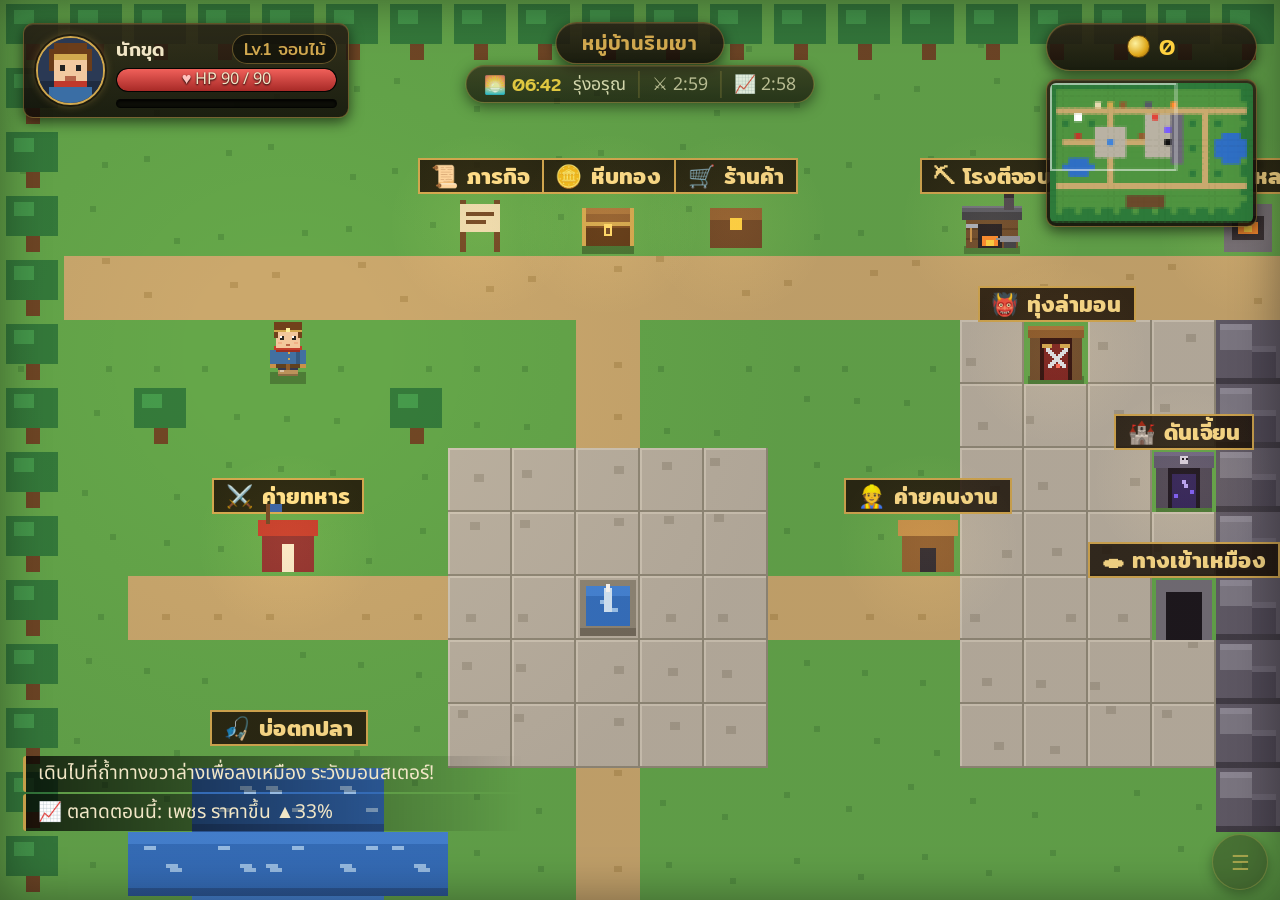
==== 222.html @ 7019f543 "Add files via upload" ====
<!DOCTYPE html>
<html lang="th">
<head>
<meta charset="UTF-8">
<meta name="viewport" content="width=device-width, initial-scale=1, maximum-scale=1, user-scalable=no, viewport-fit=cover">
<meta name="apple-mobile-web-app-capable" content="yes">
<meta name="mobile-web-app-capable" content="yes">
<meta name="apple-mobile-web-app-status-bar-style" content="black-translucent">
<meta name="apple-mobile-web-app-title" content="หุบเขาขุดแร่">
<meta name="theme-color" content="#16110d">
<title>หุบเขาขุดแร่</title>
<link href="https://fonts.googleapis.com/css2?family=Mitr:wght@400;500;600&family=Noto+Sans+Thai:wght@400;600&display=swap" rel="stylesheet">
<style>
:root{--bg:#cdbf9f;--fg:#2a2118;--ink:#16110d;--pn:rgba(22,16,11,.8);--brass:#d2a94f;--brass2:#7d5f24;--parch:#f1e6c6;--hp:#d9443f;--st:#4fbf5a;--coin:#ffd23f;--hd:'Mitr','Noto Sans Thai','Leelawadee UI',Tahoma,sans-serif;--bd:'Noto Sans Thai','Leelawadee UI',Tahoma,sans-serif;box-sizing:border-box;padding-top:env(safe-area-inset-top,0px);padding-bottom:env(safe-area-inset-bottom,0px)}
@media(prefers-color-scheme:dark){:root:not([data-theme="light"]){--bg:#0d0b09;--fg:#e9dfc4}}
:root[data-theme="dark"]{--bg:#0d0b09;--fg:#e9dfc4}
*{box-sizing:border-box;margin:0}
html,body{height:100%;overflow:hidden}
body{background:var(--bg);color:var(--fg);font-family:var(--bd);padding:0;user-select:none;-webkit-user-select:none;touch-action:none}
#frame{width:100%;height:100%;display:flex;flex-direction:column;background:var(--ink);padding:6px}
#stage{flex:1;min-height:0;display:flex;align-items:center;justify-content:center}
#wrap{position:relative;container-type:size;width:640px;max-width:100%;flex:none;border:2px solid var(--brass2);background:#000}
canvas#c{width:100%;height:100%;display:block;image-rendering:pixelated}
#hud{position:absolute;inset:0;pointer-events:none;font-size:max(9px,min(1.5cqw,2.14cqh));color:var(--parch);font-family:var(--bd)}
.pn{background:var(--pn);border:1px solid var(--brass2);box-shadow:inset 0 0 0 1px #0008,inset 0 1px 0 #d2a94f33;border-radius:4px}
#pl{position:absolute;left:1.2em;top:1.2em;display:flex;gap:.6em;padding:.5em;width:17em}
#av{width:3.6em;height:3.6em;image-rendering:pixelated;border:2px solid var(--brass);border-radius:50%;background:#2b3a55;flex:none}
.bars{flex:1;min-width:0}.nm{display:flex;justify-content:space-between;font-family:var(--hd);margin-bottom:.25em}.nm em{font-style:normal;color:var(--brass);font-size:.9em}
.bar{position:relative;height:1.25em;background:#0009;border:1px solid #000;margin-top:.25em;border-radius:2px;overflow:hidden}
.bar i{position:absolute;inset:0 auto 0 0;width:100%;transition:width .15s}
.bar span{position:relative;display:block;text-align:center;font-size:.85em;line-height:1.25em;text-shadow:0 1px 2px #000}
.hp i{background:linear-gradient(#f0605a,#a82a27)}.st i{background:linear-gradient(#6bd876,#2f8f3a)}.qb{height:.55em}.qb i{background:linear-gradient(#ffd96a,#c8922a);width:0}
#ct{position:absolute;left:50%;top:1.2em;transform:translateX(-50%);padding:.4em 1.1em;text-align:center;line-height:1.35;white-space:nowrap}
#ct b{display:block;font-family:var(--hd);font-weight:500;font-size:1.1em;color:var(--brass)}#ct u{text-decoration:none;color:var(--coin)}
#rt{position:absolute;right:1.2em;top:1.2em;display:flex;flex-direction:column;align-items:flex-end;gap:.5em}
#cn{display:flex;align-items:center;gap:.5em;padding:.3em .9em;font-family:var(--hd)}#g{font-weight:500;color:var(--coin);font-size:1.15em}
.coin{width:1.2em;height:1.2em;border-radius:50%;background:radial-gradient(circle at 35% 35%,#fff3a0,#e0a91c 60%,#8a5d0b);border:1px solid #6a4608}
#mm{width:11em;height:7.7em;image-rendering:pixelated;padding:2px}
#qp{position:absolute;left:1.2em;top:7.2em;width:14em;padding:.5em .6em;opacity:.92}
#qp small{color:var(--brass);font-family:var(--hd)}#qt{margin:.2em 0;line-height:1.3}#crew{margin-top:.4em;font-size:.85em;color:#bfb394}
#log{position:absolute;left:1.2em;bottom:1em;width:min(60%,26em);display:flex;flex-direction:column;gap:2px}
#log div{background:#000a;padding:.15em .6em;border-left:3px solid var(--brass);border-radius:2px;transition:opacity 1s}#log div.old{opacity:0}
#pad{flex:none;width:min(100%,900px);margin:0 auto;display:flex;justify-content:space-between;align-items:center;gap:8px;padding:8px 2px 2px}
#dp{display:grid;grid-template-columns:repeat(3,clamp(34px,10vw,44px));grid-template-rows:repeat(3,clamp(34px,10vw,44px));gap:3px}
button{font-family:var(--hd);touch-action:none}
#A{width:clamp(56px,16vw,74px);height:clamp(56px,16vw,74px);border-radius:50%;background:radial-gradient(circle at 35% 30%,#f2cd72,#b07d1f 70%);border:3px solid #5b3f0e;color:#2a1a04;font-size:17px;font-weight:600;line-height:1.1;box-shadow:0 4px 0 #3d2a08}
#A:active{transform:translateY(3px);box-shadow:0 1px 0 #3d2a08}
#fs{pointer-events:auto;font:500 1em var(--hd);padding:.35em .9em;border-radius:4px;background:var(--pn);color:var(--parch);border:1px solid var(--brass2)}
@media(max-height:480px) and (orientation:landscape){#frame{padding:2px}}
#hlp,#snd,#ex{pointer-events:auto;font:500 1em var(--hd);padding:.35em .9em;border-radius:4px;background:var(--pn);color:var(--parch);border:1px solid var(--brass2)}
button:focus-visible{outline:3px solid #4aa3ff}
#frame,#frame:fullscreen{padding:0}#wrap{border:0}#frame{position:fixed;inset:0;height:auto}
#pad{position:fixed;left:0;right:0;bottom:env(safe-area-inset-bottom,0px);width:auto;max-width:none;margin:0;padding:10px 16px;pointer-events:none;z-index:5}
#dp,#A{pointer-events:auto;opacity:.6}
@media(hover:hover) and (pointer:fine){#pad{display:none}}
#bld{position:absolute;inset:0;display:flex;align-items:center;justify-content:center;background:#000a;pointer-events:auto;font-size:max(10px,min(1.5cqw,2.14cqh));color:var(--parch);z-index:3}#bld[hidden]{display:none}
.bp2{width:30em;max-width:96%;max-height:96%;overflow:auto;padding:.9em;background:linear-gradient(#2a2014,#16110d);border:2px solid var(--brass)}
.bp2 .bh{display:flex;justify-content:space-between;align-items:center;font:500 1.35em var(--hd);color:var(--brass);margin-bottom:.4em}
.bp2 .bh button{font:500 .7em var(--hd);padding:.25em .8em;border-radius:4px;background:#3a2c18;color:var(--parch);border:1px solid var(--brass2)}
.bp2 p{color:#d9cfae;line-height:1.5;margin-bottom:.6em}
.rw{display:flex;justify-content:space-between;padding:.35em .6em;margin-bottom:.25em;background:#0b0805aa;border-left:3px solid var(--brass2);border-radius:3px}
.rw.ok{border-color:#4fbf5a}.rw.ok b{color:#7fe08a}.rw.no{border-color:var(--hp)}.rw.no b{color:#ff8a80}
.pb{height:.9em;background:#0009;border:1px solid #000;border-radius:3px;overflow:hidden;margin:.4em 0}.pb i{display:block;height:100%;background:linear-gradient(#ffd96a,#c8922a)}
.ac{display:block;width:100%;margin-top:.5em;padding:.6em;font:500 1.1em var(--hd);border-radius:6px;background:linear-gradient(#f2cd72,#b07d1f);color:#2a1a04;border:2px solid #5b3f0e}.ac:disabled{filter:grayscale(1) brightness(.55)}
.wh{display:block;color:#ff8a80;margin-top:.15em}
.bp2{touch-action:pan-y;overscroll-behavior:contain}
body:has(#bld:not([hidden])) #pad{display:none}
#hlp{padding:.35em .6em}.ib{display:flex;gap:.4em}
#ab{position:absolute;left:50%;top:5.5em;transform:translateX(-50%);padding:.5em 1.2em;text-align:center;z-index:4;pointer-events:none;border-color:var(--coin);animation:abin .4s ease-out}
#ab b{display:block;color:var(--coin);font-family:var(--hd);font-weight:500}
@keyframes abin{from{opacity:0;transform:translate(-50%,-1em)}}
.xpb{height:.45em!important}.xpb i{background:linear-gradient(#8fd0ff,#3a82c4)!important}
#log{width:min(calc(50% - 7em),26em)}
#abs{position:absolute;left:50%;top:5.5em;transform:translateX(-50%);display:flex;flex-direction:column;align-items:center;gap:.4em;z-index:4;pointer-events:none}
#abs #ab{position:static;transform:none;animation:abin2 .4s ease-out;white-space:nowrap}
@keyframes abin2{from{opacity:0;margin-top:-1em}}
/* HUD layout: stacked columns instead of free-floating panels */
#lc{position:absolute;left:1.2em;top:1.2em;width:17em;display:flex;flex-direction:column;gap:.6em;pointer-events:none}
#lc #pl,#lc #qp{position:static;width:auto;left:auto;top:auto}
#lc #qp{opacity:.95}
#rt{width:11em;align-items:stretch;gap:.45em}
#rt #cn{justify-content:center}#rt #mm{width:100%;height:auto;aspect-ratio:10/7}
#rt .ib button{white-space:nowrap;overflow:hidden;text-overflow:ellipsis}
#rt #rt .ib{display:grid;grid-template-columns:1fr 1fr 1fr}#rt .ib button{padding:.35em 0;text-align:center}
#ct{font-size:.95em}
@container (max-width:560px){
 #lc{width:13em;gap:.4em}#lc #qp #crew,#lc #qp small,#lc #qp .bar{display:none}#lc #qp{padding:.3em .5em}#lc #qt{margin:0}#lc #pl{padding:.35em;gap:.4em}#av{width:2.6em;height:2.6em}
 #rt{width:8em}#rt #mm{display:none}#ct{font-size:.8em;padding:.3em .7em}#ct b{font-size:1em}
}
/* HUD display modes: 0 full, 1 compact, 2 bars only */
body.hud1 #lc #qp,body.hud1 #rt #mm,body.hud2 #lc #qp,body.hud2 #rt #mm{display:none}
body.hud2 #ct,body.hud2 #lc #av,body.hud2 #lc .nm,body.hud2 #lc .xpb,body.hud2 #rt #cn{display:none}
body.hud2 #lc #pl{width:11em;padding:.3em .4em;background:#16110d99}body.hud2 #lc{width:11em}
#rt .ib{grid-template-columns:repeat(4,1fr)}
#rt .ib{grid-template-columns:repeat(3,1fr)}#rt .ib button{padding:.35em 0}
#ex[hidden]{display:none}#rt #ex{white-space:nowrap}

/* ===== UI refresh: lantern-lit stone & brass ===== */
:root{--r:10px;--line:rgba(210,169,79,.42);--glass:linear-gradient(180deg,rgba(44,33,21,.88),rgba(17,12,8,.88));--lift:0 4px 14px #0009,inset 0 1px 0 rgba(255,225,150,.14)}
.pn{background:var(--glass);border:1px solid var(--line);border-radius:var(--r);box-shadow:var(--lift);}
#wrap::after{content:"";position:absolute;inset:0;pointer-events:none;box-shadow:inset 0 0 48px rgba(0,0,0,.4)}
#pl{padding:.5em .6em;align-items:center}
#av{border:2px solid var(--brass);box-shadow:0 0 0 2px #0008,0 0 10px rgba(210,169,79,.45)}
.nm b{font-weight:500;letter-spacing:.02em}.nm em{background:#0007;border:1px solid var(--line);border-radius:99px;padding:0 .6em}
.bar{border-radius:99px;border:1px solid #000a;box-shadow:inset 0 1px 3px #000}.bar i{border-radius:99px}
.bar.hp span::before{content:"♥ ";color:#ffc2bd}
.xpb{margin-top:.35em}
#ct{border-radius:99px;padding:.35em 1.4em}#ct b{letter-spacing:.04em}
#cn{border-radius:99px;padding:.3em 1em;box-shadow:var(--lift)}#g{letter-spacing:.03em}
#mm{border-radius:var(--r);padding:3px}
#rt button,#hlp,#snd,#ex,#fs,#hv{background:var(--glass);border:1px solid var(--line);border-radius:8px;box-shadow:var(--lift);color:var(--parch);transition:filter .12s,transform .12s}
#rt button:hover{filter:brightness(1.2)}#rt button:active{transform:translateY(1px) scale(.97)}
#qp{border-left:3px solid var(--brass)}#qp small{letter-spacing:.06em}
#qp .bar.qb{height:.5em}
#log div{background:linear-gradient(90deg,#000b,#0000);border-left:3px solid var(--brass);border-radius:3px 0 0 3px;padding:.2em .8em .2em .6em}
#ab{border-radius:99px;padding:.4em 1.4em;box-shadow:0 0 16px rgba(255,210,63,.3),var(--lift)}
/* overlays: buildings, bag, character */
#bld{}
#bld{background:radial-gradient(ellipse at center,#000a,#000d)}
.bp2{background:linear-gradient(180deg,#2c2115,#150f0a);border:1px solid var(--brass);border-radius:14px;box-shadow:0 10px 34px #000c,inset 0 0 0 1px #0008,inset 0 1px 0 #ffe29a30;scrollbar-width:thin;scrollbar-color:var(--brass2) transparent}
.bp2 .bh{padding-bottom:.5em;margin-bottom:.7em;border-bottom:1px solid var(--line);letter-spacing:.02em}
.bp2 .bh button{border-radius:99px;padding:.3em 1em;background:#0006;border:1px solid var(--line)}
.bp2 .bh button:hover{background:var(--brass2)}
.bp2 p{color:#cfc5a5}
.rw{border-radius:7px;background:linear-gradient(90deg,#000a,#0005);padding:.45em .8em}
.rw b{font-family:var(--hd);font-weight:500}
.pb{border-radius:99px;height:.8em}.pb i{border-radius:99px}
.ac{border-radius:10px;border:1px solid #5b3f0e;background:linear-gradient(#f6d684,#c28a22 55%,#a8731a);color:#2a1a04;box-shadow:0 3px 0 #4a320a,0 6px 12px #0006;font-weight:500;transition:transform .1s,filter .12s}
.ac:hover:not(:disabled){filter:brightness(1.1)}
.ac:active:not(:disabled){transform:translateY(2px);box-shadow:0 1px 0 #4a320a}
.ac:disabled{box-shadow:none}
.wh{font-size:.85em}
/* touch controls */
#dp,#A{opacity:.78}
#A{border:2px solid #6b4a10;box-shadow:0 0 0 5px rgba(210,169,79,.22),0 5px 0 #3d2a08,0 8px 14px #0008;letter-spacing:.02em}
#A:active{box-shadow:0 0 0 5px rgba(210,169,79,.35),0 1px 0 #3d2a08}


/* ===== worker camp ===== */
.wcamp h5{font:500 1.05em var(--hd);color:var(--brass);margin:.9em 0 .3em;padding-bottom:.25em;border-bottom:1px solid var(--line)}
.wsum{display:flex;gap:.4em;margin-bottom:.5em}.wsum span{background:#0007;border:1px solid var(--line);border-radius:99px;padding:.15em .8em;font-family:var(--hd);color:var(--parch)}
.wc{display:flex;gap:.6em;align-items:center;padding:.4em .5em;margin-bottom:.3em;background:linear-gradient(90deg,#000a,#0004);border-radius:8px;border:1px solid #3a2c18}
.av2{flex:none;width:2.4em;height:2.4em;border-radius:50%;display:flex;align-items:center;justify-content:center;background:radial-gradient(circle at 35% 30%,#f0b955,#c9722b);border:2px solid #7d5f24;font-size:1.1em}
.wi{flex:1;min-width:0}.wn{display:flex;justify-content:space-between;gap:.5em}.wn b{font-family:var(--hd);font-weight:500}.ws{color:#bfb394;font-size:.9em;white-space:nowrap}
.wb{height:.45em;margin-top:.3em;border-radius:99px;background:#0009;overflow:hidden}.wb i{display:block;height:100%;width:0;background:linear-gradient(#ffd96a,#c8922a);transition:width .25s linear}
.wu{padding:.5em .6em;margin-bottom:.4em;background:#0b0805aa;border:1px solid #3a2c18;border-radius:8px}
.wh2{display:flex;justify-content:space-between;align-items:center;font-family:var(--hd)}.wu small{display:block;color:#bfb394;margin:.15em 0 .35em}
.pips{display:flex;gap:.25em}.pips i{width:.9em;height:.9em;border-radius:3px;background:#0009;border:1px solid var(--brass2)}.pips i.on{background:linear-gradient(#ffd96a,#c8922a);border-color:#ffe08a}
.wu .mx{color:#7fe08a;font-family:var(--hd)}

.wc .ac{width:auto;flex:none;padding:.3em .9em;margin:0}.farm .tabs{margin-bottom:.5em}.farm h5{font:500 1.05em var(--hd);color:var(--brass);margin:.9em 0 .3em;padding-bottom:.25em;border-bottom:1px solid var(--line)}

/* ===== จอยสติ๊ก 360° ===== */
#dp{display:block;position:relative;width:clamp(104px,30vw,134px);height:clamp(104px,30vw,134px);border-radius:50%;touch-action:none;user-select:none;-webkit-user-select:none;
 background:radial-gradient(circle,#2e2316 0,#17110a 62%,#0c0905 100%);border:2px solid var(--brass2);box-shadow:inset 0 0 16px #000,0 4px 10px #0008,0 0 0 4px rgba(210,169,79,.12)}
#dp::before{content:"";position:absolute;inset:14%;border-radius:50%;border:1px dashed rgba(210,169,79,.28)}
#dp::after{content:"▲\A◀   ▶\A▼";white-space:pre;position:absolute;inset:0;display:flex;align-items:center;justify-content:center;text-align:center;font-size:9px;line-height:2.3;color:rgba(210,169,79,.35);pointer-events:none;letter-spacing:.4em}
#jk{position:absolute;left:50%;top:50%;width:42%;height:42%;margin:-21% 0 0 -21%;border-radius:50%;pointer-events:none;
 background:radial-gradient(circle at 35% 30%,#f2cd72,#b07d1f 72%);border:2px solid #5b3f0e;box-shadow:0 3px 6px #000a,inset 0 1px 0 #fff6;transition:transform .08s}
#dp.on #jk{transition:none}

#clk{position:absolute;top:3.7em;left:50%;transform:translateX(-50%);display:flex;gap:.7em;align-items:center;padding:.25em 1em;border-radius:99px;font-size:.92em;white-space:nowrap;pointer-events:none}
#clk b{font-family:var(--hd);font-weight:500;color:var(--coin)}#clk span{color:var(--parch)}#clk em{font-style:normal;color:#cfc5a5;border-left:1px solid var(--line);padding-left:.7em}

/* ===== กระเป๋า ===== */
.bgt{display:flex;gap:.3em;flex-wrap:wrap;margin:.2em 0 .5em}.bgt button{padding:.2em .8em;border-radius:99px;background:#0006;border:1px solid var(--brass2);color:var(--parch);font-size:.95em}.bgt button.on{background:var(--brass2);color:#fff}
.bgg{display:grid;grid-template-columns:repeat(auto-fill,minmax(4.2em,1fr));gap:.35em;margin-bottom:.6em}
.bgs{position:relative;aspect-ratio:1;display:flex;align-items:center;justify-content:center;font-size:1.7em;border-radius:8px;background:#0008;border:1px solid #3a2c18;color:inherit;padding:0}
.bgs.on{border-color:var(--coin);box-shadow:0 0 0 2px #ffd23f55}.bgs.e{opacity:.35}
.bgs b{position:absolute;right:.2em;bottom:.05em;font:500 .5em var(--hd);color:var(--coin);text-shadow:0 1px 2px #000}
.bgd{padding:.6em .8em;border-radius:8px;background:#0b0805cc;border:1px solid #3a2c18;margin-bottom:.5em}.bgd small{color:#bfb394}
.bgr{display:flex;gap:.4em}.bgr .ac{margin-top:.4em}

/* ===== เมนูด้านล่าง ===== */
#dock{position:absolute;left:50%;bottom:.9em;transform:translateX(-50%);z-index:4;max-width:96%;display:flex;align-items:stretch;gap:.3em;padding:.3em .4em;font-size:max(11px,min(1.5cqw,2.14cqh));border-radius:1.8em;pointer-events:auto;background:var(--glass);border:1px solid var(--line);box-shadow:0 8px 22px #000b,inset 0 1px 0 rgba(255,225,150,.18);}
#dock button{order:5;position:relative;display:flex;flex-direction:column;align-items:center;justify-content:center;gap:.05em;min-width:3.9em;min-height:3em;padding:.25em .55em;font:500 1.5em/1.1 var(--hd);color:var(--parch);background:transparent;border:1px solid transparent;border-radius:1.2em;box-shadow:none;pointer-events:auto;cursor:pointer;transition:background .15s,border-color .15s,transform .1s}
#dock button[hidden]{display:none}
#dock button::after{font:500 .45em/1 var(--hd);color:#bfb394;letter-spacing:.03em;white-space:nowrap}
#dock button:hover{background:linear-gradient(180deg,rgba(210,169,79,.28),rgba(125,95,36,.28));border-color:var(--line)}
#dock button:hover::after{color:var(--coin)}
#dock button:active{transform:scale(.94)}
#bgb{order:1}#snd{order:2}#hv{order:3}#fs{order:4}#hlp{order:5}#ex{order:6}
#bgb::after{content:"กระเป๋า"}#snd::after{content:"เสียง"}#hv::after{content:"HUD"}#fs::after{content:"เต็มจอ"}#hlp::after{content:"วิธีเล่น"}#ex::after{content:"ออกเหมือง"}
#ex{margin-left:.25em;background:linear-gradient(180deg,rgba(217,68,63,.3),rgba(120,30,28,.3))!important;border-color:rgba(255,140,130,.45)!important}
#ex::before{content:"";position:absolute;left:-.3em;top:22%;bottom:22%;width:1px;background:var(--line)}
#log{bottom:5.4em}
body:has(#bld:not([hidden])) #dock{display:none}

/* ===== เมนูแบบย่อ (ไม่รกจอ) ===== */
#dock{bottom:.5em;padding:.15em;gap:.15em;border-radius:1.6em;background:rgba(20,14,8,.5);box-shadow:0 4px 12px #0008;opacity:.6;transition:opacity .2s}
#dock.open,#dock:hover{opacity:1;background:var(--glass)}
#dock button{min-width:2.3em;min-height:2.3em;padding:.1em .3em;font-size:1.25em;border-radius:50%}
#dock button::after{display:none!important}
#dock:not(.open) button:not(#mt):not(#ex){display:none}
#dock #mt{order:9;font-size:1.1em;color:var(--brass)}
#dock #ex{border-radius:1.2em;font-size:1.05em;margin-left:0}
#dock #ex::before{display:none}
#log{bottom:3.6em}
#dock #zi,#dock #zo{order:1;font-size:1.5em;line-height:1}
#dock{left:auto;right:.6em;transform:none;max-width:70%}
@container (max-width:560px){#dock{right:.4em}}
@container (max-width:560px){#dock button{min-width:2.3em;padding:.1em .2em}#dock{bottom:.4em}#log{bottom:3.4em}}
@media(pointer:coarse){#dock{bottom:calc(clamp(56px,16vw,74px) + 28px + env(safe-area-inset-bottom,0px))}}
@container (max-width:560px){#dock button{min-width:2.9em;padding:.2em .3em}#dock button::after{display:none}#dock{bottom:.6em;gap:.15em}#log{bottom:4.4em}}
@media(pointer:coarse){#dock button{min-height:2.7em}}
.gcd{padding:.45em .5em;margin-bottom:.4em;background:linear-gradient(90deg,#000a,#0004);border-radius:8px;border:1px solid #3a2c18}
.gtop{display:flex;gap:.6em;align-items:center}.gtop .wi{flex:1;min-width:0}.gtop .wn{font-family:var(--hd)}.gtop .wn small{color:#bfb394}.gtop>.wi>small{display:block;color:#cfc5a5;font-size:.8em;margin:.1em 0 .2em}
.wb.hp i{background:linear-gradient(#ff9a8a,#c0392b)}.wb.xp i{background:linear-gradient(#9fd8ff,#3f84dc)}
.gbt{display:flex;gap:.35em;flex-wrap:wrap;margin-top:.45em;align-items:center}.gbt .mx{color:#7fe08a;font-family:var(--hd);font-size:.85em}
.gb{border-radius:99px;padding:.25em .8em;background:#0006;border:1px solid var(--line);color:var(--parch);font:inherit;font-size:.85em;cursor:pointer}.gb:hover:not(:disabled){background:var(--brass2)}.gb.go:not(:disabled){border-color:#ffe08a;color:#ffd96a}.gb:disabled{opacity:.45;cursor:default}
.fgb{position:relative;height:1.7em;margin:.4em 0;background:#0009;border:1px solid var(--line);border-radius:8px;overflow:hidden}.fgz{position:absolute;top:0;bottom:0;background:linear-gradient(#7fe08a99,#3a9a4a99)}.fgm{position:absolute;top:0;bottom:0;width:5px;margin-left:-2px;background:#ffd96a;box-shadow:0 0 8px #ffd96a}
</style>
</head>
<body>
<main id="frame">
<div id="stage">
<div id="wrap">
<canvas id="c" width="640" height="448"></canvas>
<div id="hud">
<section class="pn" id="pl"><canvas id="av" width="12" height="12"></canvas><div class="bars"><div class="nm"><b>นักขุด</b><em id="lv"></em></div><div class="bar hp"><i id="hf"></i><span id="hpt"></span></div></div></section>
<section class="pn" id="ct"><b id="loc"></b></section>
<div id="rt"><div class="pn" id="cn"><i class="coin"></i><b id="g"></b></div><canvas id="mm" class="pn" width="100" height="70"></canvas></div>
<nav id="dock" aria-label="เมนู"><button id="snd" type="button" aria-label="เสียง">🔊</button><button id="hlp" type="button" aria-label="วิธีเล่น">❓</button><button id="fs" type="button" hidden>⛶</button><button id="ex" type="button" hidden>🚪</button></nav>
<div id="log"></div>
<div id="bld" hidden></div>
</div>
</div>
</div>
<div id="pad">
<div id="jz" aria-label="โซนจอยสติ๊ก"><div id="dp"><i id="jd"></i><i id="jk"></i></div></div>
<button id="A" data-k="a">ฟัน<br>ขุด</button>
</div>
</main>
<script>
var ZM=1;try{ZM=Math.min(2.5,Math.max(.6,+localStorage.getItem('mvzm')||1))}catch(e){}
var VW=640,VH=448,CX=0,CY=0,GK=1,RAF=0,SIMT=0,OWED=0,QUIET=0;
let W=20,H=14;const T=32,$=i=>document.getElementById(i),cv=$('c'),x=cv.getContext('2d');
const SOL=new Set([2,3,4,5,6,9,10,13,14,15,16,18,19,20]),PRICE={i:12,s:30,g:80,bi:40,bs:100,bg:260},REC=[0,0,{gold:300,bi:5},{gold:900,bi:6,bs:5},{gold:2400,bs:6,bg:5},{gold:6500,bs:6,bg:10}],LB={gold:'ทอง',bi:'แท่งเหล็ก',bs:'แท่งเงิน',bg:'แท่งทองคำ'},PN=['','จอบไม้','จอบเหล็ก','จอบเงิน','จอบทองคำ','จอบมิธริล'];
let S={gold:0,i:0,s:0,g:0,bi:0,bs:0,bg:0,pick:1,day:1,cp:0,gd:0,wk:0,wi:0,ws:0,wp:0,rd:0,qi:0,qp:0};
(function(){for(const k of ['mv1','mv1b']){try{const o=JSON.parse(localStorage.getItem(k)||'null');if(o&&typeof o=='object'&&!Array.isArray(o)){Object.assign(S,o);return}}catch(e){}}})();
function sanitize(){const d={gold:0,i:0,s:0,g:0,bi:0,bs:0,bg:0,dm:0,pick:1,gd:0,wk:0,wi:0,ws:0,wp:0,cp:0,qi:0,qp:0,lv:1,xp:0,mk:0,rc:0,tm:0,fqi:0,fqs:0,fqg:0,foi:0,fos:0,fog:0,fp:0,fv:1,pn:6};
 for(const k in d){let v=+S[k];if(!Number.isFinite(v)||v<0)v=d[k];S[k]=(k=='wp'||k=='fp')?v:Math.floor(v)}
 S.pick=Math.min(5,Math.max(1,S.pick));S.gd=Math.min(8,S.gd);S.wk=Math.min(5,S.wk);S.lv=Math.max(1,S.lv);S.fv=Math.min(4,Math.max(1,S.fv));
 if(!S.eq||typeof S.eq!='object')S.eq={h:0,a:0,b:0};for(const k of ['h','a','b']){const v=Math.floor(+S.eq[k]);S.eq[k]=v>=0&&v<=2?v:0}
 if(!Number.isFinite(S.ts))S.ts=Date.now()}
sanitize();
function save(){try{sanitize()}catch(e){}S.ts=Date.now();try{const j=JSON.stringify(S),old=localStorage.getItem('mv1');if(old)localStorage.setItem('mv1b',old);localStorage.setItem('mv1',j)}catch(e){}}
let BL=0,NOUI=0,TG=null,AC=0,HP=90,inv=0,GD=[],MS=[],FT=[],map,where='town',floor=0,hits={},P={x:4.5,y:4.5},face=[0,1],keys={},cd=0,swing=0,tt=0,RT=240;
function toast(m){const l=$('log'),d=document.createElement('div');d.textContent=m;l.appendChild(d);while(l.children.length>4)l.firstChild.remove();setTimeout(()=>d.classList.add('old'),4500);setTimeout(()=>d.remove(),5800)}
function town(){where='town';floor=0;AC=0;MS=[];map=[];
 for(let y=0;y<H;y++){map[y]=[];for(let q=0;q<W;q++)map[y][q]=(!q||!y||q==W-1||y==H-1)?10:0}
 [[2,6],[1,7],[2,11],[3,12],[16,6],[17,6],[15,11],[16,12],[17,11]].forEach(t=>map[t[1]][t[0]]=10);
 for(let q=1;q<19;q++){map[4][q]=1;map[9][q]=1}for(let y=4;y<10;y++)map[y][9]=1;
 for(let y=1;y<3;y++)for(let q=2;q<5;q++)map[y][q]=15;
 map[3][6]=20;map[3][9]=9;map[3][12]=14;map[3][15]=16;map[8][4]=18;map[8][14]=19;map[9][18]=8;P={x:4.5,y:5.5};GD=[];for(let i=0;i<S.gd;i++)GD.push({x:7+i*.8,y:5.2,hx:7+i*.8,cd:0})}
const ZN=[{n:'ถ้ำเหล็ก',fl:'#5a5560',f2:'#4d4852',w:'#24222b',w2:'#2f2d37',r:'#8c8a94',rh:'#a9a7b2',rd:'#6f6d78'},
{n:'เหมืองเงิน',fl:'#4d5a6e',f2:'#43506a',w:'#1c2230',w2:'#262e40',r:'#8fa3c0',rh:'#b7c8e0',rd:'#6a7d99'},
{n:'เหมืองลาวา',fl:'#5a3a34',f2:'#4b2f2a',w:'#2a1512',w2:'#3a1e19',r:'#9a6a5a',rh:'#c08a74',rd:'#7a4d3e'}];
let Z=ZN[0];
function mine(f){W=32;H=22;where='mine';floor=f;hits={};map=[];const zi=Math.min(2,Math.ceil(f/5)-1),boss=f%5==0;Z=ZN[zi];
 const pg=Math.min(.06,Math.max(0,.008*(f-2))),ps=Math.min(.09,.008+.011*f),lp=zi==0?0:zi==1?.03:.06;
 for(let y=0;y<H;y++){map[y]=[];for(let q=0;q<W;q++){let t=11;
  if(!q||!y||q==W-1||y==H-1)t=2;
  else if(boss){if(Math.random()<.05)t=3}
  else if(Math.random()<.36){const r=Math.random();t=r<pg?6:r<pg+ps?5:r<pg+ps+.10?4:3}
  else if(Math.random()<lp)t=17;
  map[y][q]=t}}
 for(let y=1;y<4;y++)for(let q=1;q<4;q++)map[y][q]=11;
 map[1][1]=12;P={x:2.5,y:2.5};MS=[];
 const bx=W-8,by=H>>1;if(boss){map[by][bx]=11;const h=200+f*40;MS.push({x:bx+.5,y:by+.5,t:f%10==5?'K':'D',b:1,hp:h,mx:h,cd:0,fl:0,sum:0})}
 else{map[3+Math.floor(Math.random()*(H-5))][8+Math.floor(Math.random()*(W-10))]=7;
  for(let n=0,k=0;n<Math.min(16,Math.round((2+f)*1.7))&&k<800;k++){const q=1+Math.floor(Math.random()*(W-2)),y=1+Math.floor(Math.random()*(H-2));
   if(map[y][q]==11&&Math.hypot(q-2.5,y-2.5)>6){n++;const t=f>=4&&Math.random()<.4?'k':'g',h=t=='k'?40+f*6:20+f*4;MS.push({x:q+.5,y:y+.5,t,hp:h,mx:h,cd:0,fl:0})}}}
 qa('fl',f);toast('ชั้น '+f+' — '+Z.n+(boss?' ⚠ มีบอส!':''))}
const QS=[{t:'ขุดแร่ 10 ก้อน',k:'mn',n:10,r:150},{t:'หลอมแท่งโลหะ 4 แท่ง',k:'sm',n:4,r:200},{t:'ปราบมอนสเตอร์ 6 ตัว',k:'kl',n:6,r:250},{t:'ลงเหมืองให้ถึงชั้น 4',k:'fl',n:4,r:400},{t:'ไล่โจร 4 คน',k:'bd',n:4,r:500},{t:'ขุดแร่ 40 ก้อน',k:'mn',n:40,r:700},{t:'ลงเหมืองให้ถึงชั้น 7',k:'fl',n:7,r:1200},{t:'ปราบมอนสเตอร์ 20 ตัว',k:'kl',n:20,r:900}];
const FT_={i:6,s:12,g:20},FK={i:'bi',s:'bs',g:'bg'},FO={i:'แร่เหล็ก',s:'แร่เงิน',g:'แร่ทอง'},FN={i:'แท่งเหล็ก',s:'แท่งเงิน',g:'แท่งทองคำ'},FUP=[0,0,400,1200,3500];
function fspd(){return 1+.5*((S.fv||1)-1)}
function fcur(){return S.fqi>0?'i':S.fqs>0?'s':S.fqg>0?'g':null}
function furn(dt){let t=dt*fspd(),n=0;while(t>0&&n++<5000){const k=fcur();if(!k){S.fp=0;return}const need=FT_[k]-S.fp;if(t<need){S.fp+=t;return}t-=need;S.fp=0;S['fq'+k]--;S['fo'+k]+=Math.random()<.1*((S.fv||1)-1)?2:1}}
function fqueue(k,all){const n=all?S[k]>>1:Math.min(1,S[k]>>1);if(!n)return toast('ต้องมี'+FO[k]+'อย่างน้อย 2 ก้อน');S[k]-=n*2;S['fq'+k]+=n;toast('ใส่'+FO[k]+'เข้าเตา '+n*2+' ก้อน')}
function fcollect(){let t=0;for(const k of['i','s','g']){const n=S['fo'+k];if(n){S[FK[k]]+=n;S['fo'+k]=0;t+=n}}if(!t)return toast('ยังไม่มีแท่งที่หลอมเสร็จ');qa('sm',t);toast('หลอมได้ '+t+' แท่ง รับเข้ากระเป๋าแล้ว');save()}
function fup(){const lv=S.fv||1;if(lv>=4)return;const c=FUP[lv+1];if(S.gold<c)return toast('ต้องใช้ '+c+' ทอง');S.gold-=c;S.fv=lv+1;toast('อัปเกรดเตาหลอมเป็น Lv.'+S.fv+' สำเร็จ!');save()}
function furnAct(a){const m=a.match(/^f_([isg])([1a])$/);if(m){fqueue(m[1],m[2]=='a');save()}else if(a=='f_take')fcollect();else if(a=='f_up')fup()}
function qa(k,n){const q=QS[S.qi%QS.length];if(q.k!=k)return;S.qp=k=='fl'?Math.min(q.n,Math.max(S.qp,n)):Math.min(q.n,S.qp+(n||1))}
function work(sec){if(!S.wk)return;S.wp+=sec*S.wk;const n=Math.floor(S.wp/90);S.wp-=n*90;for(let i=0;i<n;i++){if(S.pick>=3&&Math.random()<.33)S.ws=Math.min(200,S.ws+1);else S.wi=Math.min(200,S.wi+1)}}
function killB(m){MS=MS.filter(q=>q!==m);const c=15+(m.loot||0);S.gold+=c;qa('bd');toast('ไล่โจรได้! +'+c+' ทอง')}
function mv(o,tx,ty,sp,dt){const dx=tx-o.x,dy=ty-o.y,d=Math.hypot(dx,dy);if(d>.05){const nx=o.x+dx/d*sp*dt,ny=o.y+dy/d*sp*dt;if(can(nx,o.y))o.x=nx;if(can(o.x,ny))o.y=ny}return d}
function raid(){S.rc=(S.rc||0)+1;const B=Math.min(8,2+((S.rc-1)/3|0));
 if(where=='town'){for(let i=0;i<B;i++)MS.push({x:5+Math.random()*7,y:H-1.6,t:'b',hp:30,mx:30,cd:0,fl:0});toast('โจรบุกหมู่บ้าน! ปกป้องหีบทอง')}
 else{const th=Math.max(0,B-(window.BKPOW?BKPOW():S.gd*2));let lost=0;for(let i=0;i<th;i++){const g=Math.min(S.gold,Math.max(5,Math.min(400,Math.floor(S.gold*.04))));S.gold-=g;lost+=g}
  toast(th?'โจรบุกขณะคุณอยู่ในเหมือง! เสียทอง '+lost:'ทหารยามไล่โจรหมดแล้ว!')}}
function wander(g,dt){
 if(g.tx!=null){g.mt=(g.mt||0)+dt;const d=mv(g,g.tx,g.ty,1.2,dt);if(d<.15||g.mt>5){g.tx=null;g.wt=1+Math.random()*3}return}
 g.wt=(g.wt||0)-dt;if(g.wt>0)return;
 for(let k=0;k<12;k++){const x2=Math.max(1.5,Math.min(18.5,g.hx+(Math.random()-.5)*8)),y2=5.3+Math.random()*7;
  if(can(x2,y2)){g.tx=x2;g.ty=y2;g.mt=0;return}}
 g.wt=1}
function bandit(dt){for(const m of MS){m.cd-=dt;m.fl-=dt;
  if(m.loot){mv(m,m.x,12.6,2.6,dt);if(m.y>12.3){MS=MS.filter(q=>q!==m);toast('โจรหนีไปพร้อม'+(m.v=='r'?'แร่ ':'ทอง ')+m.loot+'!')}}
  else if(mv(m,9.5,4.4,1.9,dt)<.7){const g=Math.min(S.gold,Math.max(5,Math.min(400,Math.floor(S.gold*.04))));S.gold-=g;m.loot=Math.max(1,g);toast('โจรขโมยทอง '+g+'!')}
  if(Math.hypot(P.x-m.x,P.y-m.y)<.7&&m.cd<=0&&inv<=0){m.cd=1;inv=.8;const dd=Math.max(1,Math.round(6*(1-dmgRed())));HP-=dd;flt(P.x,P.y-.5,'-'+dd);if(HP<=0){die();return}}}
 for(const g of GD){g.cd-=dt;let b=null,bd=8;for(const m of MS){const d=Math.hypot(m.x-g.x,m.y-g.y);if(d<bd){bd=d;b=m}}
  if(b){mv(g,b.x,b.y,2.4,dt);if(bd<.9&&g.cd<=0){g.cd=.7;b.hp-=12;b.fl=.15;flt(b.x,b.y-.4,12);if(b.hp<=0)killB(b)}}else wander(g,dt)}}
const PASS=t=>(!SOL.has(t)&&t!=17)||t==3||(t>=4&&t<=6);
function bfs(goal,pass){const sx=Math.floor(P.x),sy=Math.floor(P.y),pr=Array.from({length:H},()=>Array(W).fill(null)),q=[[sx,sy]];pr[sy][sx]=[-1,-1];
 while(q.length){const[a,b]=q.shift();
  if((a!=sx||b!=sy)&&goal(map[b][a],a,b)){let c=[a,b];for(;;){const p=pr[c[1]][c[0]];if(p[0]==sx&&p[1]==sy)break;c=p}return{x:c[0],y:c[1]}}
  for(const[d,e]of[[1,0],[-1,0],[0,1],[0,-1]]){const u=a+d,v=b+e;if(u<0||v<0||u>=W||v>=H||pr[v][u])continue;if(pass(map[v][u])||goal(map[v][u],u,v)){pr[v][u]=[a,b];q.push([u,v])}}}
 return null}
function steer(K,nx,ny){const ax=Math.floor(P.x),ay=Math.floor(P.y),ex=ax+.5-P.x,ey=ay+.5-P.y,dig=map[ny][nx]>=3&&map[ny][nx]<=6;
 if(nx!=ax){if(Math.abs(ey)>.1){if(ey>0)K.down=1;else K.up=1}else{if(nx>ax)K.right=1;else K.left=1;if(dig)K.a=1}}
 else{if(Math.abs(ex)>.1){if(ex>0)K.right=1;else K.left=1}else{if(ny>ay)K.down=1;else K.up=1;if(dig)K.a=1}}}
function near(){let m=null,bd=99;for(const o of MS){const d=Math.hypot(o.x-P.x,o.y-P.y);if(d<bd){bd=d;m=o}}return[m,bd]}
function use(t){let p=null;for(let y=0;y<H;y++)for(let q=0;q<W;q++)if(map[y][q]==t)p=[q,y];if(!p)return;const o=[P.x,P.y,face];P.x=p[0]+.5;P.y=p[1]+1.5;face=[0,-1];NOUI=1;act();NOUI=0;P.x=o[0];P.y=o[1];face=o[2]}
function chores(){if(S.wi+S.ws)use(19);use(16);use(9);const r=REC[S.pick+1];if(S.pick<5&&Object.keys(r).every(k=>S[k]>=r[k]))use(14);
 if(S.qp>=QS[S.qi%QS.length].n)use(20)}
function dmgRed(){return 0}
function mhp(){return 80+S.pick*10}
function flt(a,b,t){FT.push({x:a,y:b,tx:String(t),t:.7})}
function die(){sleep(true,'ถูกมอนสเตอร์ล้ม! ถูกหามกลับบ้าน (ไม่เสียของและทอง)')}
function mon(dt){if(map[Math.floor(P.y)][Math.floor(P.x)]==17){HP-=12*dt*(1-dmgRed());if(HP<=0){die();return true}}
 for(const m of MS){m.cd-=dt;m.fl-=dt;
 if(m.b&&!m.sum&&m.hp<m.mx/2){m.sum=1;for(let n=0;n<2;n++){const h=20+floor*4;MS.push({x:m.x+(n?1:-1),y:m.y,t:'g',hp:h,mx:h,cd:0,fl:0})}toast('บอสเรียกลูกสมุน!')}const dx=P.x-m.x,dy=P.y-m.y,d=Math.hypot(dx,dy);
 if(d<(m.b?14:6.5)&&d>(m.b?.9:.45)){const sp=(m.b?1.8:m.t=='k'?2.2:1.6)*dt,nx=m.x+dx/d*sp,ny=m.y+dy/d*sp;if(can(nx,m.y))m.x=nx;if(can(m.x,ny))m.y=ny}
 if(d<(m.b?1.2:.8)&&m.cd<=0&&inv<=0){m.cd=m.b?1.2:1;inv=.8;const dm=Math.round((m.b?20+floor:(m.t=='k'?14:8)+Math.floor(floor/3))*(m.dmul||1));const dd=Math.max(1,Math.round(dm*(1-dmgRed())));HP-=dd;flt(P.x,P.y-.5,'-'+dd);if(HP<=0){die();return true}}}return false}
function sleep(forced,msg){if(forced){toast(msg||'หมดสติ! ถูกหามกลับบ้าน (ไม่เสียทอง)')}else toast('พักผ่อน — เลือดเต็ม');
 HP=mhp();town();save()}
function solid(a,b){return a<0||b<0||a>=W||b>=H||SOL.has(map[b][a])}
function can(nx,ny){const r=.28;return[[-r,-r],[r,-r],[-r,r],[r,r]].every(o=>!solid(Math.floor(nx+o[0]),Math.floor(ny+o[1])))}
function act(){swing=.18;
 if(MS.length){let best=null,bd=9;for(const m of MS){const rx=m.x-P.x,ry=m.y-P.y,fw=rx*face[0]+ry*face[1],lt=Math.abs(rx*face[1]-ry*face[0]);if(fw>-.2&&fw<(m.b?2:1.4)&&lt<(m.b?1.2:.8)&&fw<bd){bd=fw;best=m}}
  if(best){const dmg=Math.round((8+S.pick*6)*(1+.04*(Math.min(S.lv,40)-1)));best.hp-=dmg;best.fl=.15;flt(best.x,best.y-.4,dmg);
   const nx=best.x+face[0]*.5,ny=best.y+face[1]*.5;if(can(nx,best.y))best.x=nx;if(can(best.x,ny))best.y=ny;
   if(best.hp<=0){MS=MS.filter(q=>q!==best);if(best.b){const c=100*floor,n=floor/5|0;S.gold+=c;S.bs+=1+n;S.bg+=n;qa('kl');S.cp=Math.max(S.cp,floor);map[Math.floor(best.y)][Math.floor(best.x)]=7;toast('ปราบบอสได้! +'+c+' ทอง บันไดลงเปิดแล้ว');save()}else if(best.t=='b')killB(best);else{qa('kl');const c=Math.round((best.t=='k'?15+floor*4:5+floor*2)*(best.gmul||1)*(window.IN_HUNT&&IN_HUNT()?.4:1));S.gold+=c;toast('ปราบได้! +'+c+' ทอง')}}return}}
const a=Math.floor(P.x+face[0]*.8),b=Math.floor(P.y+face[1]*.8);if(a<0||b<0||a>=W||b>=H)return;const t=map[b][a];
 if(window.openBld&&openBld(t))return;
 if(t>=3&&t<=6){
  const k=a+','+b,need=Math.max(1,[0,2,3,4,5][t-3+ (t==3?0:0)]*1+Math.floor(floor/4)-(S.pick-1)-Math.floor((Math.min(S.lv,40)-1)/3));
  hits[k]=(hits[k]||0)+1;
  if(hits[k]>=need){delete hits[k];map[b][a]=11;qa('mn');
   if(t==4){S.i++;toast('ได้แร่เหล็ก +1')}else if(t==5){S.s++;toast('ได้แร่เงิน +1')}else if(t==6){S.g++;toast('ได้แร่ทอง +1')}}}
 else if(t==9){const rs=REC[S.pick+1]||{};let v=S.i*PRICE.i+S.s*PRICE.s+S.g*PRICE.g+(S.dm||0)*(PRICE.dm||0);S.i=S.s=S.g=S.dm=0;
  ['bi','bs','bg'].forEach(k=>{const n=Math.max(0,S[k]-(rs[k]||0));v+=n*PRICE[k];S[k]-=n});
  if(!v)return toast('ไม่มีของให้ขาย (แท่งที่ต้องใช้ตีจอบจะถูกเก็บไว้)');S.gold+=v;toast('ขายได้ '+v+' ทอง');save()}
 else if(t==16){fqueue('i',1);fqueue('s',1);fqueue('g',1);fcollect()}
 else if(t==14){if(S.pick>=5)return toast('จอบของคุณดีที่สุดแล้ว');const r=REC[S.pick+1],ks=Object.keys(r);
  if(ks.some(k=>S[k]<r[k]))return toast('ตี'+PN[S.pick+1]+' ต้องใช้ '+ks.map(k=>r[k]+' '+LB[k]).join(' + '));
  ks.forEach(k=>S[k]-=r[k]);S.pick++;toast('ตี'+PN[S.pick]+'สำเร็จ! ขุดเร็วขึ้น');save()}

 else if(t==18){if(S.gd>=5)return toast('ทหารยามเต็มแล้ว (5 นาย)');const c=150*(S.gd+1);if(S.gold<c||S.bi<2)return toast('จ้างทหารยามนายที่ '+(S.gd+1)+' ต้องใช้ '+c+' ทอง + 2 แท่งเหล็ก');
  S.gold-=c;S.bi-=2;S.gd++;GD.push({x:7+(S.gd-1)*.8,y:5.2,hx:7+(S.gd-1)*.8,cd:0});toast('จ้างทหารยามแล้ว! มี '+S.gd+' นาย');save()}
 else if(t==19){if(S.wi+S.ws){S.i+=S.wi;S.s+=S.ws;toast('รับแร่จากคนงาน เหล็ก '+S.wi+' เงิน '+S.ws);S.wi=S.ws=0;save();return}
  if(S.wk>=5)return toast('คนงานเต็มแล้ว (5 คน)');const c=250*(S.wk+1);if(S.gold<c)return toast('จ้างคนงานคนที่ '+(S.wk+1)+' ต้องใช้ '+c+' ทอง (ขุดเหล็ก 1 ก้อน/นาที/คน)');
  S.gold-=c;S.wk++;toast('จ้างคนงานแล้ว! มี '+S.wk+' คน');save()}
 else if(t==20){const q=QS[S.qi%QS.length],rw=Math.round(q.r*(1+Math.min(2,S.qi/QS.length|0)*.5));
  if(S.qp>=q.n){S.gold+=rw;S.qi++;S.qp=0;toast('ภารกิจสำเร็จ! +'+rw+' ทอง');save()}else toast('ภารกิจ: '+q.t+' ('+S.qp+'/'+q.n+') รางวัล '+rw+' ทอง')}}
function update(dt){SIMT+=dt;inv-=dt;FT.forEach(q=>{q.t-=dt;q.y-=.8*dt});FT=FT.filter(q=>q.t>0);work(dt);furn(dt);RT-=dt;if(RT<=0){RT=240;if(!QUIET)raid()}if(where=='town'){HP=Math.min(mhp(),HP+Math.max(3,mhp()*.1)*dt);bandit(dt)}else if(mon(dt))return;
 const K=(window.mouseK&&mouseK(dt))||keys;let dx=K.ax!=null?K.ax:(K.right?1:0)-(K.left?1:0),dy=K.ay!=null?K.ay:(K.down?1:0)-(K.up?1:0);
 if(dx||dy){const l=Math.hypot(dx,dy);{const ax_=Math.abs(dx),ay_=Math.abs(dy),hz_=face[0]!=0?ax_>=ay_*.75:ax_>ay_*1.33;face=hz_&&dx?[Math.sign(dx),0]:dy?[0,Math.sign(dy)]:[Math.sign(dx),0]}
  const sp=Math.min(1,l),nx=P.x+dx/l*4*dt*sp,ny=P.y+dy/l*4*dt*sp;if(can(nx,P.y))P.x=nx;if(can(P.x,ny))P.y=ny}
 cd-=dt;swing-=dt;if(K.a&&cd<=0){act();cd=.28}
 const t=map[Math.floor(P.y)][Math.floor(P.x)];
 if(t==8){if(MS.length){P.y+=1.2;toast('โจรกำลังบุก! จัดการก่อนลงเหมือง')}else mine(S.cp+1)}else if(t==7)mine(floor+1);else if(t==12){town();P={x:17.5,y:9.5}}
}
function noise(i,j,m){return(i*7+j*13+i*j)%m}
function tile(t,i,j){const X=i*T,Y=j*T,f=(c,a,b,w,h)=>{x.fillStyle=c;x.fillRect(X+a,Y+b,w,h)};
 if(where=='town'||t==0||t==1||t==10||t==15||t==13||t==9||t==14||t==8){}
 const grass=()=>{f('#5fa84a',0,0,T,T);f('#4f9440',4+noise(i,j,20),6+noise(j,i,18),3,3)};
 const floorT=()=>{f(Z.fl,0,0,T,T);f(Z.f2,noise(i,j,24),noise(j,i,24),4,3)};
 const rock=c=>{floorT();f(Z.w,3,5,26,26);f(Z.r,3,3,26,26);f(Z.rh,5,5,10,5);f(Z.rd,3,24,26,5);if(c){f(c,8,13,5,5);f(c,18,10,5,5);f(c,14,20,5,5)}}
 switch(t){case 0:grass();break;case 1:f('#c9a96e',0,0,T,T);f('#b5955a',noise(i,j,22),noise(j,i,22),4,3);break;
 case 10:grass();f('#6b4423',13,18,7,12);f('#2d7a3a',3,2,26,20);f('#3e9b4c',7,5,10,7);break;
 case 15:f('#b5651d',0,0,T,T);if(j==1){f('#8b2e2e',0,0,T,14)}else f('#e0c9a0',4,8,10,10);break;
 
 case 9:grass();f('#6b4423',3,8,26,20);f('#8f5e2f',3,8,26,6);f('#ffd23f',13,13,6,6);break;
 case 14:grass();f('#0004',2,27,28,4);f('#6b4a2b',3,13,26,15);f('#583b20',3,18,26,1);f('#583b20',3,23,26,1);f('#3a3d46',1,7,30,7);f('#555a66',1,7,30,3);f('#6d7380',1,7,30,1);f('#4a4650',22,1,5,8);f('#2b2830',22,1,5,2);f('#8a8794',23,0,3,1);f('#1d1a20',9,16,12,12);f('#ff8a2b',11,22,8,5);f('#ffd23f',13,24,4,3);f('#c8924a',5,17,1,8);f('#aab2c0',3,16,6,2);f('#3a3d46',22,25,6,3);f('#8a909c',20,22,10,3);f('#8a909c',18,23,2,1);break;
 case 16:grass();f('#6f6d78',4,6,24,24);f('#2b2830',8,12,16,12);f('#ff8a2b',11,15,10,6);f('#ffd23f',14,17,4,3);break;case 18:grass();f('#8b2e2e',3,10,26,20);f('#c0392b',1,4,30,8);f('#f2e6c8',13,16,6,14);break;case 19:grass();f('#8f5e2f',3,10,26,20);f('#c8924a',1,4,30,8);f('#2b2830',12,18,8,12);break;case 20:grass();f('#6b4423',6,4,3,26);f('#6b4423',23,4,3,26);f('#e8d9b0',6,6,20,14);f('#6b4423',9,10,14,2);f('#6b4423',9,14,10,2);break;case 8:grass();f('#6f6d78',2,2,28,30);f('#15131a',7,8,18,24);break;
 case 2:f(Z.w,0,0,T,T);f(Z.w2,noise(i,j,20),noise(j,i,20),6,4);break;
 case 3:rock();break;case 4:rock('#d08a55');break;case 5:rock('#e9f0fa');break;case 6:rock('#ffd23f');break;
 case 17:f('#d9441f',0,0,T,T);f('#ffb02e',4+noise(i,j,16),6+noise(j,i,14),8,5);break;case 11:floorT();break;
 case 7:floorT();f('#2b2830',6,6,20,20);f('#c8924a',8,8,3,18);f('#c8924a',21,8,3,18);for(let r=0;r<4;r++)f('#c8924a',8,10+r*5,16,2);break;
 case 12:floorT();f('#e6c27a',4,4,24,24);f('#a8742c',8,8,16,16);break}
 const h=hits[i+','+j];if(h){x.fillStyle='#000a';x.fillRect(X+10,Y+6,2,10+h*3);x.fillRect(X+10,Y+16,8,2)}}
const LBL={9:'ร้านค้า',14:'โรงตีจอบ',16:'เตาหลอม',18:'ค่ายทหาร',19:'ค่ายคนงาน',20:'ภารกิจ',8:'ทางเข้าเหมือง'};
const LBICO={9:'🛒',14:'⛏',16:'🔥',18:'⚔️',19:'👷',20:'📜',8:'🕳',21:'🏰',30:'👹'};
function labels(){x.save();x.font="600 11px Mitr,'Noto Sans Thai','Leelawadee UI',Tahoma,sans-serif";x.textAlign='center';x.textBaseline='middle';
 for(let j=0;j<H;j++)for(let i=0;i<W;i++){const id=map[j][i],t0=LBL[id];if(!t0)continue;const t=(LBICO[id]?LBICO[id]+' ':'')+t0,w=Math.round(x.measureText(t).width+14),cx=i*T+T/2,cy=j*T-8;
  // วาดแบบเดียวกับป้ายบ่อตกปลา: ตรึงที่ตำแหน่งอาคาร ไม่ clamp ไม่จาง ปล่อยให้ขอบจอตัดตามธรรมชาติ
  x.fillStyle='rgba(26,18,8,.88)';x.fillRect(Math.round(cx-w/2),cy-9,w,18);x.strokeStyle='#d2a94f';x.lineWidth=1;x.strokeRect(Math.round(cx-w/2)+.5,cy-8.5,w-1,17);x.fillStyle='#ffe08a';x.fillText(t,cx,cy+1)}
 x.restore()}
function draw(){
 x.setTransform(1,0,0,1,0,0);x.fillStyle='#0d0b09';x.fillRect(0,0,cv.width,cv.height);x.setTransform(GK,0,0,GK,-CX*GK,-CY*GK);
 {const i0=Math.max(0,Math.floor(CX/T)),i1=Math.min(W-1,Math.floor((CX+VW)/T)),j0=Math.max(0,Math.floor(CY/T)),j1=Math.min(H-1,Math.floor((CY+VH)/T));for(let j=j0;j<=j1;j++)for(let i=i0;i<=i1;i++)tile(map[j][i],i,j)}
 if(where=='town')labels();
 for(const m of MS){const X=Math.round(m.x*T),Y=Math.round(m.y*T),k=m.t=='k',c=m.fl>0?'#fff':k?'#e6e6e6':m.t=='b'?'#5b3a7a':'#4aa84a',g=(col,a,b,w,h)=>{x.fillStyle=col;x.fillRect(X+a,Y+b,w,h)};
  if(m.b){const bc=m.fl>0?'#fff':m.t=='K'?'#2e8b3e':'#c0392b';g('#0004',-18,16,36,8);g(bc,-14,-18,28,32);if(m.t=='D'){g(bc,-26,-14,12,16);g(bc,14,-14,12,16)}g('#ffd23f',-12,-26,24,8);g('#fff',-8,-8,5,5);g('#fff',3,-8,5,5);g('#000',-6,-6,2,2);g('#000',5,-6,2,2);g('#000a',-18,-32,36,4);g('#e55',-18,-32,36*Math.max(0,m.hp/m.mx),4);continue}
  g('#0004',-9,10,18,6);g(c,-7,-9,14,k?18:15);if(!k){g(c,-10,-12,4,5);g(c,6,-12,4,5)}g(k?'#222':'#c22',-4,-4,3,3);g(k?'#222':'#c22',2,-4,3,3);
  g('#000a',-9,-16,18,3);g('#e55',-9,-16,18*Math.max(0,m.hp/m.mx),3)}
 if(where=='town'&&window.drawGD)drawGD();
 if(where=='town'&&window.drawWK)drawWK();
 const px=P.x*T,py=P.y*T,f=(c,a,b,w,h)=>{x.fillStyle=c;x.fillRect(Math.round(px+a),Math.round(py+b),w,h)};
 x.globalAlpha=inv>0&&Math.floor(inv*12)%2?.4:1;window.drawPL(f);
 x.globalAlpha=1;x.font='bold 14px sans-serif';x.textAlign='center';x.lineWidth=3;x.strokeStyle='#000';FT.forEach(q=>{x.strokeText(q.tx,q.x*T,q.y*T);x.fillStyle='#fff';x.fillText(q.tx,q.x*T,q.y*T)});
 let a=0;if(where=='town')a=0;
 if(where=='mine'&&!(window.IN_HUNT&&window.IN_HUNT())){const g=x.createRadialGradient(px,py,40,px,py,190);g.addColorStop(0,'rgba(5,5,20,0)');g.addColorStop(1,'rgba(5,5,20,.85)');x.fillStyle=g;x.fillRect(CX-2,CY-2,VW+4,VH+4)}
 else if(a>0){x.fillStyle='rgba(15,15,70,'+a+')';x.fillRect(CX-2,CY-2,VW+4,VH+4)}}
const MC={0:'#4f9440',1:'#c9a96e',2:'#15131a',3:'#7d7b85',4:'#d08a55',5:'#e9f0fa',6:'#ffd23f',7:'#c8924a',8:'#111',9:'#8f5e2f',10:'#2d7a3a',11:'#4a4650',12:'#e6c27a',14:'#555a66',15:'#b5651d',16:'#ff8a2b',17:'#d9441f',18:'#c0392b',19:'#8f5e2f',20:'#e8d9b0'};
function mini(){const cm=$('mm'),c=cm.getContext('2d'),K=Math.min(cm.width/W,cm.height/H);c.clearRect(0,0,cm.width,cm.height);
 for(let y=0;y<H;y++)for(let q=0;q<W;q++){c.fillStyle=MC[map[y][q]]||'#000';c.fillRect(q*K,y*K,K+.6,K+.6)}
 for(const m of MS){c.fillStyle=m.t=='b'?'#b36cff':'#ff4040';const z=m.b?6:3;c.fillRect(m.x*K-z/2,m.y*K-z/2,z,z)}
 if(where=='town'){c.fillStyle='#4aa3ff';for(const g of GD)c.fillRect(g.x*K-1.5,g.y*K-1.5,3,3);c.strokeStyle='rgba(255,255,255,.55)';c.lineWidth=1;c.strokeRect(CX/T*K+.5,CY/T*K+.5,VW/T*K-1,VH/T*K-1)}
 c.fillStyle='#fff';c.fillRect(P.x*K-2,P.y*K-2,4,4)}
const p2=n=>String(n).padStart(2,'0'),T$=(i,v)=>{const e=$(i);if(e.textContent!=v)e.textContent=v};
function hud(){const mx=mhp();
 T$('g',S.gold.toLocaleString('en-US'));T$('lv','Lv.'+S.pick+' '+PN[S.pick]);
 T$('hpt','HP '+Math.ceil(Math.max(0,HP))+' / '+mx);$('hf').style.width=Math.max(0,HP/mx*100)+'%';
 
 T$('loc',where=='mine'?Z.n+' · ชั้น '+floor:'หมู่บ้านริมเขา');
 T
 mini()}
{const a=$('av').getContext('2d'),f=(c,x,y,w,h)=>{a.fillStyle=c;a.fillRect(x,y,w,h)};f('#2b3a55',0,0,12,12);f('#1f2b40',0,8,12,4);f('#3a6ea5',2,9,8,3);f('#c0392b',3,8,6,1);f('#f2c9a0',3,3,6,5);f('#6b3d1a',3,1,6,2);f('#6b3d1a',2,2,1,4);f('#6b3d1a',9,2,1,4);f('#d2a94f',3,3,6,1);f('#222',4,5,1,1);f('#222',7,5,1,1);f('#fff',4,5,1,0);f('#b5654a',5,7,2,1)}
let last=performance.now(),lastTick=performance.now(),eT=[];
function unstuckP(){if(!map){return town()}let sx=Math.floor(P.x),sy=Math.floor(P.y);if(!Number.isFinite(sx)||!Number.isFinite(sy)){sx=2;sy=2}sx=Math.min(W-1,Math.max(0,sx));sy=Math.min(H-1,Math.max(0,sy));
 const seen=new Set([sx+','+sy]),q=[[sx,sy]];while(q.length){const[a,b]=q.shift();if(!solid(a,b)){P.x=a+.5;P.y=b+.5;return}for(const[d,e]of[[1,0],[-1,0],[0,1],[0,-1]]){const u=a+d,v=b+e;if(u<0||v<0||u>=W||v>=H||seen.has(u+','+v))continue;seen.add(u+','+v);q.push([u,v])}}town()}
function recover(e){const n=performance.now();eT=eT.filter(t=>n-t<3000);eT.push(n);try{console.error(e)}catch(_){}
 try{x.globalAlpha=1;sanitize();if(!Number.isFinite(HP))HP=mhp();inv=Math.min(inv,1)}catch(_){}
 if(eT.length>=3){eT=[];try{MS=[];BL=0;NOUI=0;const a=document.getElementById('bld');if(a)a.hidden=true;TG=null;town();HP=mhp();toast('เกมแก้ไขข้อผิดพลาดอัตโนมัติ — กลับสู่หมู่บ้าน')}catch(_){location.reload()}}}
function pump(ms){if(OWED<.05)return;const t0=performance.now();QUIET=1;try{while(OWED>=.05&&performance.now()-t0<ms){update(.05);OWED-=.05}}finally{QUIET=0}}
let _fT=0,_hT=0;const FRAME_MS=28,HUD_MS=160; // จำกัด ~30fps และอัปเดต HUD/แผนที่ย่อ ~6 ครั้ง/วิ เพื่อประหยัดแบตเตอรี่
function loop(n){if(n-_fT<FRAME_MS){RAF=requestAnimationFrame(loop);return}_fT=n;try{const raw=Math.max(0,(n-last)/1000),dt=Math.min(.05,raw);last=n;lastTick=performance.now();if(raw>1)OWED=Math.min(1800,OWED+raw-dt);
 if(!Number.isFinite(P.x)||!Number.isFinite(P.y)||solid(Math.floor(P.x),Math.floor(P.y)))unstuckP();
 if(!Number.isFinite(HP))HP=mhp();
 update(dt);pump(8);draw();if(n-_hT>HUD_MS){_hT=n;hud()}}catch(e){OWED=0;QUIET=0;recover(e)}RAF=requestAnimationFrame(loop)}
const KC={KeyW:'up',KeyS:'down',KeyA:'left',KeyD:'right',KeyE:'a'},KM={ArrowUp:'up',w:'up',ArrowDown:'down',s:'down',ArrowLeft:'left',a:'left',ArrowRight:'right',d:'right',' ':'a',e:'a',Enter:'a'};
addEventListener('keydown',e=>{const k=KM[e.key]||KC[e.code];if(k){keys[k]=1;e.preventDefault();}});
addEventListener('keyup',e=>{const k=KM[e.key]||KC[e.code];if(k)keys[k]=0});
document.querySelectorAll('[data-k]').forEach(b=>{const k=b.dataset.k;
 b.addEventListener('pointerdown',e=>{e.preventDefault();keys[k]=1;try{b.setPointerCapture(e.pointerId)}catch(_){}});
 ['pointerup','pointercancel','lostpointercapture'].forEach(v=>b.addEventListener(v,()=>keys[k]=0))});
setInterval(save,20000);if(S.ts&&(S.fqi+S.fqs+S.fqg)>0){const el=Math.min(28800,(Date.now()-S.ts)/1000);if(el>5)furn(el)}if(S.wk&&S.ts){const el=Math.min(28800,(Date.now()-S.ts)/1000);if(el>30)work(el)}HP=mhp();town();toast(S.wi+S.ws?'คนงานขุดแร่ไว้ให้ที่ค่ายคนงานแล้ว!':'เดินไปที่ถ้ำทางขวาล่างเพื่อลงเหมือง ระวังมอนสเตอร์!');RAF=requestAnimationFrame(loop);

(function(){
const st=$('stage'),wr=$('wrap'),fs=$('fs'),de=document.documentElement;
function fit(){const w=st.clientWidth,h=st.clientHeight;if(!w||!h)return;
const a=Math.max(640/704,Math.min(1024/448,w/h)),bw=Math.floor(Math.min(w,h*a)),bh=Math.floor(Math.min(h,w/a));
wr.style.width=bw+'px';wr.style.height=bh+'px';
let nw=640,nh=448;if(a>=640/448){nh=448;nw=Math.round(448*a)}else{nw=640;nh=Math.round(640/a)}
nw=Math.min(1024,nw);nh=Math.min(704,nh);nw=Math.round(nw/ZM);nh=Math.round(nh/ZM);
if(nw!=VW||nh!=VH){VW=nw;VH=nh;window.SNAPREQ=1;if(window.RES)window.RES()}}
addEventListener('resize',fit);addEventListener('orientationchange',fit);if(window.visualViewport)visualViewport.addEventListener('resize',fit);document.addEventListener('fullscreenchange',()=>{fit();fs.textContent=document.fullscreenElement?'🗗':'⛶'});
if('ResizeObserver'in window)new ResizeObserver(fit).observe(st);
window.FITV=fit;fit();
const can=de.requestFullscreen||de.webkitRequestFullscreen;
function tog(){try{if(document.fullscreenElement||document.webkitFullscreenElement){(document.exitFullscreen||document.webkitExitFullscreen).call(document)}else if(can){const r=can.call(de);if(r&&r.catch)r.catch(()=>{});try{screen.orientation&&screen.orientation.lock&&screen.orientation.lock('landscape').catch(()=>{})}catch(e){}}}catch(e){}}
if(can){fs.hidden=false;fs.addEventListener('click',tog)}
addEventListener('keydown',e=>{if((e.key=='f'||e.key=='F'||e.code=='KeyF')&&can)tog()});
})();

(function(){
const ov=$('bld'),N={i:'แร่เหล็ก',s:'แร่เงิน',g:'แร่ทอง',bi:'แท่งเหล็ก',bs:'แท่งเงิน',bg:'แท่งทองคำ',dm:'เพชร'};
const row=(a,b,ok)=>'<div class="rw'+(ok===0?' no':ok?' ok':'')+'"><span>'+a+'</span><b>'+b+'</b></div>';
const btn=(id,t,en,why)=>'<button class="ac" data-a="'+id+'"'+(en?'':' disabled')+'>'+t+'</button>'+(!en&&why?'<small class="wh">'+why+'</small>':'');
const need=(n,h,w)=>row(n,h+' / '+w,h>=w?1:0);
const HR='<hr style="border:0;border-top:1px solid #4a3a22;margin:.7em 0">';
const IN={
16:()=>{const lv=S.fv||1,cur=fcur(),out=S.foi+S.fos+S.fog,tot=S.fqi+S.fqs+S.fqg,sg=[S.fqi,S.fqs,S.fqg,S.foi,S.fos,S.fog,S.i,S.s,S.g,S.fv,S.gold].join();
 const line=k=>row(FO[k]+' <small>มี '+S[k]+' · '+FT_[k]+' วิ/แท่ง</small>','ในเตา '+S['fq'+k]+' แท่ง')+'<div class="bgr">'+btn('f_'+k+'1','ใส่ 2 ก้อน',S[k]>=2)+btn('f_'+k+'a','ใส่ทั้งหมด ('+(S[k]>>1)+' แท่ง)',S[k]>=2)+'</div>';
 const up=lv<4?HR+'<b>⬆️ อัปเกรดเตา Lv.'+lv+' → '+(lv+1)+'</b><small style="display:block;margin:.2em 0">เร็วขึ้นเป็น ×'+(1+.5*lv)+' · โอกาสได้แท่งโบนัส '+10*lv+'%</small>'+need('ทอง',S.gold,FUP[lv+1])+btn('f_up','อัปเกรดเตา ('+FUP[lv+1]+' ทอง)',S.gold>=FUP[lv+1],'ทองยังไม่พอ'):HR+'<small>เตาหลอมระดับสูงสุดแล้ว</small>';
 return{t:'🔥 เตาหลอม Lv.'+lv,d:'ใส่แร่ 2 ก้อนต่อ 1 แท่ง เตาหลอมต่อเนื่องเองแม้คุณลงเหมืองอยู่ แล้วค่อยกลับมารับแท่ง (ความเร็ว ×'+(1+.5*(lv-1))+(lv>1?' · โอกาสแท่งโบนัส '+10*(lv-1)+'%':'')+')',
  b:line('i')+line('s')+line('g')+HR+row('กำลังหลอม',cur?FN[cur]+' (เหลือคิว '+tot+')':'ว่าง')+'<div class="pb"><i id="fpb" data-s="'+sg+'" style="width:'+(cur?Math.min(100,S.fp/FT_[cur]*100):0)+'%"></i></div>'+row('แท่งที่รอรับ','เหล็ก '+S.foi+' · เงิน '+S.fos+' · ทอง '+S.fog,out>0?1:null)+btn('f_take','รับแท่งโลหะ ('+out+')',out>0,'ยังไม่มีแท่งที่หลอมเสร็จ')+up}},
14:()=>{if(S.pick>=5)return{t:'🔨 โรงตีจอบ',d:'จอบของคุณคือ '+PN[5]+' ซึ่งดีที่สุดแล้ว',b:''};
 const r=REC[S.pick+1],ks=Object.keys(r),ok=ks.every(k=>S[k]>=r[k]);
 return{t:'🔨 โรงตีจอบ',d:'อัปเกรดจอบ: '+PN[S.pick]+' → '+PN[S.pick+1]+' ขุดเร็วขึ้น ตีแรงขึ้น เลือดเพิ่ม',b:'<small>วัตถุดิบที่ต้องใช้ (มี / ต้องการ)</small>'+ks.map(k=>need(LB[k],S[k],r[k])).join('')+btn(14,'ตี'+PN[S.pick+1],ok,'วัตถุดิบยังไม่พอ')}},
18:()=>{const c=150*(S.gd+1),ok=S.gd<5&&S.gold>=c&&S.bi>=2;
 return{t:'🛡️ ค่ายทหารยาม',d:'ทหารยามช่วยป้องกันเมืองตอนโจรบุก ยิ่งมีมาก เสียหายยิ่งน้อย (สูงสุด 5 นาย)',b:row('ทหารยามตอนนี้',S.gd+' / 5')+(S.gd<5?'<small>ค่าจ้างนายที่ '+(S.gd+1)+'</small>'+need('ทอง',S.gold,c)+need('แท่งเหล็ก',S.bi,2):'')+btn(18,'จ้างทหารยาม',ok,S.gd>=5?'ทหารยามเต็มแล้ว':'ทรัพยากรยังไม่พอ')}},
20:()=>{const q=QS[S.qi%QS.length],rw=Math.round(q.r*(1+Math.min(2,S.qi/QS.length|0)*.5)),p=Math.min(S.qp,q.n);
 return{t:'📜 ผู้ให้ภารกิจ',d:'ทำภารกิจให้สำเร็จเพื่อรับทองเป็นรางวัล ภารกิจถัดไปจะขึ้นเองเมื่อรับรางวัล',b:'<b>'+q.t+'</b><div class="pb"><i style="width:'+p/q.n*100+'%"></i></div>'+row('ความคืบหน้า',p+' / '+q.n,p>=q.n?1:null)+row('รางวัล',rw+' ทอง')+btn(20,'รับรางวัล',p>=q.n,'ยังทำไม่ครบ')}},
help:()=>({t:'❓ วิธีเล่น',d:'ขุดแร่ → หลอม → ขายเป็นทอง → อัปเกรดจอบ เพื่อลงเหมืองลึกขึ้นและรวยขึ้น',b:row('เดิน','ลูกศร / WASD')+row('ฟัน / ขุด / คุยกับอาคาร','Space / E / Enter')+row('เมาส์ / แตะจอ','คลิกเพื่อเดิน ขุด ฟัน หรือเปิดอาคาร (กดค้างแล้วลากได้)')+row('เต็มจอ','F')+row('อาคารในเมือง','เดินไปชนแล้วกดฟัน')+'<p style="margin-top:.5em">ระวังมอนสเตอร์ในเหมือง ถ้าเลือดหมดจะถูกหามกลับบ้านและเสียทอง 10% กับแร่ที่ยังไม่ขาย 25% (ดันเจี้ยนและทุ่งล่ามอนไม่เสีย)</p>'})};
let cur=0;
setInterval(()=>{if(ov.hidden||cur!=16)return;const b=ov.querySelector('#fpb');if(!b)return;const sg=[S.fqi,S.fqs,S.fqg,S.foi,S.fos,S.fog,S.i,S.s,S.g,S.fv,S.gold].join();if(b.dataset.s!=sg)return render();const k=fcur();b.style.width=(k?Math.min(100,S.fp/FT_[k]*100):0)+'%'},300);
function render(){const o=IN[cur](),op=ov.querySelector('.bp2'),st=op&&ov.dataset.k==String(cur)?op.scrollTop:0;ov.innerHTML='<section class="pn bp2"><div class="bh"><span>'+o.t+'</span><button data-a="x">✕ ปิด</button></div><p>'+o.d+'</p>'+o.b+'</section>';ov.dataset.k=cur;if(st){const n=ov.querySelector('.bp2');if(n)n.scrollTop=st}}
function close(){BL=0;ov.hidden=true}
function show(k){if(BL&&cur==k)return;cur=k;ov.dataset.k='';BL=1;Object.keys(keys).forEach(q=>keys[q]=0);ov.hidden=false;render()}
window.rndBld=()=>render();window.BIN=IN;window.showBld=show;window.openBld=t=>{if(NOUI||where!='town'||!IN[t]||BL)return false;show(t);return true};
ov.onclick=e=>{if(e.target==ov)return close();const a=e.target.dataset&&e.target.dataset.a;if(!a)return;if(a=='x')return close();if(a.slice(0,2)=='f_'){furnAct(a);render();return}
 if(a=='19h'){const w=S.wi,v=S.ws;S.wi=S.ws=0;use(19);S.wi=w;S.ws=v}else use(a=='19c'?19:+a);render()};
$('hlp').onclick=()=>{if(BL)close();else show('help')};
addEventListener('keydown',e=>{if(e.key=='Escape'&&BL)close()});
})();

(function(){
let AC2=null,on=true;try{on=localStorage.getItem('mv_snd')!='0'}catch(e){}
const sb=$('snd');sb.textContent=on?'🔊':'🔇';
function tn(f,d,ty,v,sl,dl){if(!on||QUIET)return;try{AC2=AC2||new(window.AudioContext||window.webkitAudioContext)();if(AC2.state=='suspended')AC2.resume();const t=AC2.currentTime+(dl||0),o=AC2.createOscillator(),g=AC2.createGain();o.type=ty||'square';o.frequency.setValueAtTime(f,t);if(sl)o.frequency.linearRampToValueAtTime(Math.max(30,f+sl),t+d);g.gain.setValueAtTime(v||.06,t);g.gain.exponentialRampToValueAtTime(.0001,t+d);o.connect(g).connect(AC2.destination);o.start(t);o.stop(t+d)}catch(e){}}
const SF={swing:()=>tn(320,.06,'triangle',.04,-150),hit:()=>tn(170,.09,'square',.07,-80),ore:()=>{tn(880,.1,'triangle',.07);tn(1320,.14,'triangle',.07,0,.08)},coin:()=>{tn(988,.07,'square',.05);tn(1318,.16,'square',.05,0,.07)},kill:()=>{tn(260,.12,'sawtooth',.06,-120);tn(180,.15,'sawtooth',.06,-100,.1)},win:()=>[523,659,784,1047].forEach((f,i)=>tn(f,.16,'triangle',.07,0,i*.09)),bad:()=>tn(130,.3,'sawtooth',.09,-70)};
sb.onclick=()=>{on=!on;sb.textContent=on?'🔊':'🔇';try{localStorage.setItem('mv_snd',on?'1':'0')}catch(e){}SF.coin()};
const _t=toast;toast=function(m){_t(m);if(/^ได้แร่/.test(m))SF.ore();else if(/ขายได้|ขาย.*ทอง/.test(m))SF.coin();else if(/ปราบ|ไล่โจรได้/.test(m))SF.kill();else if(/สำเร็จ|จ้าง|หลอมได้|รับแร่/.test(m))SF.win();else if(/ขโมย|หมดสติ|เหนื่อย|เต็ม|ไม่มี|ต้องใช้|ต้องมี/.test(m))SF.bad()};
// particles, screen shake, hurt flash
const PT=[],OC={3:'#9a9a9a',4:'#d08a55',5:'#cfd8e6',6:'#ffd23f'};let shake=0,flash=0,lh=HP,lt=performance.now();
function burst(px,py,c,n,sp){if(QUIET||PT.length>400)return;for(let i=0;i<n;i++){const a=Math.random()*6.283,v=(.4+Math.random())*sp;PT.push({x:px,y:py,vx:Math.cos(a)*v,vy:Math.sin(a)*v-30,l:.5+Math.random()*.4,c})}}
const _a=act;act=function(){const tx=Math.floor(P.x+face[0]*.8),ty=Math.floor(P.y+face[1]*.8),ok=tx>=0&&ty>=0&&tx<W&&ty<H,b4=ok?map[ty][tx]:0,m4=MS.length;
 _a();const af=ok?map[ty][tx]:0,px=(tx+.5)*T,py=(ty+.5)*T;
 if(b4>=3&&b4<=6&&where=='mine'){if(af!=b4){burst(px,py,OC[b4],16,110);shake=Math.max(shake,.12);if(b4>3)S.tm=(S.tm||0)+1}else{burst(px,py,OC[b4],5,70);SF.hit()}}
 else if(m4){SF.hit();burst(P.x*T+face[0]*18,P.y*T+face[1]*18,'#ffe9a8',6,90)}else SF.swing()};
const _d=draw;draw=function(){_d();const n=performance.now(),dt=Math.min(.05,(n-lt)/1000);lt=n;
 if(HP<lh-1){shake=.3;flash=.4;SF.bad()}lh=HP;
 for(let i=PT.length-1;i>=0;i--){const p=PT[i];p.l-=dt;if(p.l<=0){PT.splice(i,1);continue}p.vy+=300*dt;p.x+=p.vx*dt;p.y+=p.vy*dt;x.globalAlpha=Math.min(1,p.l*3);x.fillStyle=p.c;x.fillRect(p.x|0,p.y|0,3,3)}
 x.globalAlpha=1;if(flash>0){flash-=dt;x.fillStyle='rgba(217,68,63,'+Math.max(0,flash*.9)+')';x.fillRect(CX-2,CY-2,VW+4,VH+4)}
 if(shake>0){shake-=dt;const m=Math.max(0,shake)*18;cv.style.transform='translate('+((Math.random()-.5)*m).toFixed(1)+'px,'+((Math.random()-.5)*m).toFixed(1)+'px)'}else if(cv.style.transform)cv.style.transform=''};
['pointerdown','keydown'].forEach(v=>addEventListener(v,()=>{try{AC2&&AC2.state=='suspended'&&AC2.resume()}catch(e){}},{passive:true}));
})();

addEventListener('keydown',e=>{if(BL&&(KC[e.code]||/^(Arrow\w+|[wasdeWASDE ]|Enter)$/.test(e.key))){e.stopImmediatePropagation();e.preventDefault()}},true);

(function(){
S.lv=S.lv||1;S.xp=S.xp||0;if(S.pt){S.gold+=S.pt*15;}delete S.pt;delete S.day;delete S.rd;
const xn=l=>40+l*35,_m=mhp;mhp=()=>_m()+(Math.min(S.lv,40)-1)*8;
const xb=document.createElement('div');xb.className='bar qb xpb';xb.innerHTML='<i id="xpf"></i>';document.querySelector('#pl .bars').appendChild(xb);
function note(t){const d=document.createElement('div');d.id='ab';d.className='pn';d.innerHTML='<b>'+t+'</b>';($('abs')||(()=>{const c=document.createElement('div');c.id='abs';$('wrap').appendChild(c);return c})()).appendChild(d);setTimeout(()=>d.remove(),3000)}
function gain(n){S.xp+=n;let up=0;while(S.xp>=xn(S.lv)){S.xp-=xn(S.lv);S.lv++;up=1}if(up){HP=mhp();note('⬆️ เลเวลอัป! Lv.'+S.lv+' (เลือดสูงสุด +8 · ตีแรงขึ้น +4% · ลดดาเมจ +0.5%'+(S.lv%3==1?' · ขุดแร่เร็วขึ้น':'')+')');toast('เลเวลอัปเป็น Lv.'+S.lv+'! เลือดเต็ม');save()}}
// xp + drops, hooked onto the swing
const _a2=act;act=function(){const pre=MS.slice(),m4=MS.length,n4=MS.filter(m=>m.b).length,t0=S.tm||0;_a2();
 const k=m4-MS.length;if(k>0&&where=='mine'){const bs=n4-MS.filter(m=>m.b).length;gain(Math.round(pre.filter(q=>!MS.includes(q)).reduce((a,q)=>a+(8+floor*3)*(q.gmul||1),0)*(window.IN_HUNT&&IN_HUNT()?.3:1))+bs*60);}
 if((S.tm||0)>t0)gain(3*((S.tm||0)-t0))};
const _h=hud;hud=function(){_h();$('lv').textContent='Lv.'+S.lv+' '+PN[S.pick];$('xpf').style.width=S.xp/xn(S.lv)*100+'%';};
})();

(function(){const h=$('hud'),lc=document.createElement('div');lc.id='lc';h.insertBefore(lc,$('pl'));lc.append($('pl'))})();

(function(){let m=0,sv=null;try{sv=localStorage.getItem('mv_hud')}catch(e){}
m=sv!==null?+sv||0:($('wrap').clientWidth<560?1:0);
const b=document.createElement('button');b.type='button';b.id='hv';b.setAttribute('aria-label','ปรับการแสดงผล HUD');$('hlp').before(b);
const ap=()=>{document.body.classList.remove('hud0','hud1','hud2');document.body.classList.add('hud'+m);b.textContent=['◼','◧','▭'][m];b.title=['HUD เต็ม','HUD ย่อ','HUD แค่แถบเลือด'][m]},
cy=()=>{m=(m+1)%3;try{localStorage.setItem('mv_hud',m)}catch(e){}ap();toast(['HUD: แสดงเต็ม','HUD: แบบย่อ (ซ่อนแผนที่ย่อ)','HUD: แค่แถบเลือด'][m])};
b.onclick=cy;ap();$('hv').style.pointerEvents='auto';
addEventListener('keydown',e=>{if(!e.repeat&&!BL&&(e.code=='KeyH'||e.key=='h'||e.key=='H'))cy()});
})();
(function(){
S.eq=S.eq||{h:0,a:0,b:0};PRICE.dm=PRICE.dm||150;S.dm=S.dm||0;
const NM={i:'แร่เหล็ก',s:'แร่เงิน',g:'แร่ทอง',bi:'แท่งเหล็ก',bs:'แท่งเงิน',bg:'แท่งทองคำ',dm:'เพชร'},HR='<hr style="border:0;border-top:1px solid #4a3a22;margin:.7em 0">';
// ---------- equipment ----------
const EQ=[['h','⛑️ หมวก',[['bi',3,1],['bs',3,2]]],['a','🦺 เกราะ',[['bi',5,2],['bs',5,4]]],['b','🥾 รองเท้า',[['bi',3,1],['bs',3,2]]]],TN=['ยังไม่มี','เหล็ก','เงิน'];
const defn=()=>EQ.reduce((a,e)=>a+(S.eq[e[0]]?e[2][S.eq[e[0]]-1][2]:0),0),red=()=>Math.min(.5,defn()*.05);
const _m3=mhp;mhp=()=>_m3()+defn()*5;
dmgRed=red;
// ===== โรงตีจอบ (ดีไซน์ใหม่) =====
(()=>{const st=document.createElement('style');st.textContent=`
.sm-lad{display:flex;gap:.3em;margin:.2em 0 .7em}
.sm-st{flex:1;text-align:center;padding:.35em .1em;border-radius:8px;background:#0007;border:1px solid #3a2c18;opacity:.5}
.sm-st span{display:block;font-size:1.3em}.sm-st small{display:block;font-size:.72em;color:#bfb394}
.sm-st.done{opacity:.9;border-color:#4fbf5a}
.sm-st.cur{opacity:1;border-color:var(--brass);box-shadow:0 0 10px rgba(210,169,79,.45);background:#2a1d0c}
.sm-st.nxt{opacity:1;border-style:dashed;border-color:var(--brass2)}
.sm-sec{margin:.5em 0 .4em;font:500 1.05em var(--hd);color:var(--brass);border-bottom:1px solid var(--line);padding-bottom:.25em}
.sm-sts{display:grid;grid-template-columns:repeat(3,1fr);gap:.35em;margin-bottom:.6em}
.sm-sts div{background:#0007;border-radius:8px;padding:.4em .3em;text-align:center}
.sm-sts small{display:block;color:#bfb394;font-size:.78em}.sm-sts b{font:500 1em var(--hd);color:var(--parch)}.sm-sts em{font-style:normal;color:#7fe08a}
.sm-mat{display:flex;flex-wrap:wrap;justify-content:space-between;align-items:center;padding:.35em .7em;margin-bottom:.3em;background:linear-gradient(90deg,#000a,#0005);border-left:3px solid var(--hp);border-radius:7px}
.sm-mat.ok{border-color:#4fbf5a}.sm-mat.ok b{color:#7fe08a}.sm-mat.no b{color:#ff8a80}.sm-mat b{font-family:var(--hd);font-weight:500}
.sm-bar{flex-basis:100%;height:.35em;margin-top:.3em;border-radius:99px;background:#0009;overflow:hidden}
.sm-bar i{display:block;height:100%;background:linear-gradient(#ff9a8a,#c0392b)}.sm-bar.ok i{background:linear-gradient(#9af0a2,#3fa84a)}
.sm-eq{padding:.55em .7em;margin-bottom:.5em;background:#0b0805aa;border:1px solid #3a2c18;border-radius:10px}
.sm-eh{display:flex;align-items:center;gap:.5em;margin-bottom:.3em}.sm-eh b{font-family:var(--hd);font-weight:500}.sm-eh small{margin-left:auto;color:#bfb394}
.sm-pips i{display:inline-block;width:.6em;height:.6em;margin-right:.2em;border-radius:50%;background:#0009;border:1px solid var(--brass2)}.sm-pips i.on{background:var(--coin)}
.sm-max{display:block;color:#7fe08a}.sm-sum{color:#bfb394;margin:.2em 0 .5em;font-size:.9em}.sm-note{display:block;color:#bfb394;margin:.2em 0 .3em}
`;document.head.appendChild(st)})();
const SMI={gold:'🪙',bi:'🔩',bs:'🥈',bg:'🥇'},SMT=['','🪵','🔩','🥈','🥇','💎'];
const smBar=(h,n)=>'<div class="sm-bar'+(h>=n?' ok':'')+'"><i style="width:'+Math.min(100,h/n*100)+'%"></i></div>';
const smMat=(ic,name,h,n)=>'<div class="sm-mat'+(h>=n?' ok':' no')+'"><span>'+ic+' '+name+'</span><b>'+h.toLocaleString('en-US')+' / '+n.toLocaleString('en-US')+'</b>'+smBar(h,n)+'</div>';
BIN[14]=()=>{const p=S.pick,dm=q=>8+q*6;
 let h='<div class="sm-sec">⛏ จอบของคุณ</div><div class="sm-lad">'+[1,2,3,4,5].map(i=>'<div class="sm-st'+(i<p?' done':i==p?' cur':i==p+1?' nxt':'')+'"><span>'+SMT[i]+'</span><small>'+PN[i].slice(3)+'</small></div>').join('')+'</div>';
 if(p>=5){h+='<small class="sm-max">✔ '+PN[5]+' — จอบที่ดีที่สุดแล้ว</small>'}
 else{const r=REC[p+1],ks=Object.keys(r),ok=ks.every(k=>S[k]>=r[k]);
  h+='<div class="sm-sts"><div><small>⚔️ ความแรง</small><b>'+dm(p)+' → <em>'+dm(p+1)+'</em></b></div><div><small>❤️ เลือดสูงสุด</small><b>'+mhp()+' → <em>'+(mhp()+10)+'</em></b></div><div><small>⛏ ขุดแร่</small><b><em>เร็วขึ้น</em></b></div></div>'
  +'<small class="sm-note">วัตถุดิบสำหรับ '+PN[p+1]+'</small>'+ks.map(k=>smMat(SMI[k]||'',LB[k],S[k]||0,r[k])).join('')
  +'<button class="ac" data-a="14"'+(ok?'':' disabled')+'>🔨 ตี'+PN[p+1]+'</button>'+(ok?'':'<small class="wh">วัตถุดิบยังไม่พอ</small>')}
 h+='<div class="sm-sec">🛡️ ตีอุปกรณ์</div><div class="sm-sum">ป้องกันรวม '+defn()+' · ลดความเสียหาย '+Math.round(red()*100)+'% · เลือดสูงสุด +'+defn()*5+'</div>';
 EQ.forEach(e=>{const t=S.eq[e[0]],n=e[2][t],cur=t?e[2][t-1][2]:0;
  h+='<div class="sm-eq"><div class="sm-eh"><b>'+e[1]+'</b><span class="sm-pips">'+[1,2].map(i=>'<i class="'+(t>=i?'on':'')+'"></i>').join('')+'</span><small>'+TN[t]+(cur?' · ป้องกัน +'+cur:'')+'</small></div>';
  if(n){const have=S[n[0]]||0,ok=have>=n[1];
   h+='<small class="sm-note">ถัดไป: '+TN[t+1]+' · ป้องกัน +'+n[2]+'</small>'+smMat(SMI[n[0]]||'',NM[n[0]],have,n[1])+'<button class="ac" data-a="eq-'+e[0]+'"'+(ok?'':' disabled')+'>🔨 ตี'+e[1].slice(3)+TN[t+1]+'</button>'}
  else h+='<small class="sm-max">✔ ระดับสูงสุดแล้ว</small>';
  h+='</div>'});
 return{t:'🔨 โรงตีจอบ',d:'ตีจอบให้แกร่งขึ้น และตีหมวก เกราะ รองเท้าไว้ป้องกันตัวในเหมือง',b:h}};
$('bld').addEventListener('click',e=>{const a=e.target.dataset&&e.target.dataset.a;if(!a)return;
 if(a.startsWith('eq-')){e.stopPropagation();const k=a.slice(3),q=EQ.find(x=>x[0]==k),n=q[2][S.eq[k]];if(!n||S[n[0]]<n[1])return toast('วัตถุดิบไม่พอ');S[n[0]]-=n[1];S.eq[k]++;toast('ตี'+q[1].slice(3)+TN[S.eq[k]]+'สำเร็จ!');save();rndBld()}
},true);
const _a3=act;act=function(){const tx=Math.floor(P.x+face[0]*.8),ty=Math.floor(P.y+face[1]*.8),ok=tx>=0&&ty>=0&&tx<W&&ty<H,t=ok?map[ty][tx]:0;
 _a3();
 if(where=='mine'&&ok&&t>=3&&t<=6&&map[ty][tx]!=t){
  if(t>=4&&Math.random()<.03+floor*.004){S.dm++;toast('💎 โชคดี! ขุดเจอเพชร +1')}
  if(t==3&&Math.random()<.035){const g=30+floor*8;S.gold+=g;toast('📦 พบหีบสมบัติ! ได้ทอง '+g);}}};
// ---------- market: prices drift every day ----------
const BASE={},MK=['i','s','g','bi','bs','bg','dm'];MK.forEach(k=>BASE[k]=PRICE[k]);let ld=0;
const mult=(k,d)=>{const x=Math.sin(d*12.9898+MK.indexOf(k)*78.233)*43758.5453;return .75+.6*(x-Math.floor(x))};
function mkt(){ld=S.mk||0;let bk='i',bm=1;MK.forEach(k=>{const m=mult(k,S.mk||0);PRICE[k]=Math.max(1,Math.round(BASE[k]*m));if(Math.abs(m-1)>Math.abs(bm-1)){bm=m;bk=k}});
 toast('📈 ตลาดตอนนี้: '+NM[bk]+(bm>1?' ราคาขึ้น ▲':' ราคาตก ▼')+Math.round(Math.abs(bm-1)*100)+'%')}
mkt();setInterval(()=>{S.mk=(S.mk||0)+1;mkt()},180000);
})();

(function(){
// ===== ระบบเมาส์แบบเกมออนไลน์: คลิกที่จุดไหนก็เดินไปจุดนั้นแบบอิสระ (ไม่ล็อกช่อง) =====
// - คลิกพื้น = เดินไปยังจุดที่คลิกพอดี (มีวงแหวนจุดหมาย + เส้นประทางเดิน)  กดค้าง = เดินตามเมาส์
// - คลิกแร่/หิน/อาคาร = เดินเข้าไปในระยะแล้วขุด/ใช้งานเอง  คลิกมอนสเตอร์ = วิ่งไล่แล้วตี
// - หาทางแบบ A* แล้วดึงเส้นให้ตรง (any-angle) จึงเดินเฉียงโค้งอ้อมสิ่งกีดขวางได้ลื่น
let MT=null,held=0,PTR=null,MP=null,HV=null,PING=null;
const hzd=(a,b)=>a<0||b<0||a>=W||b>=H;
const freeC=(a,b)=>!hzd(a,b)&&!SOL.has(map[b][a])&&map[b][a]!=17;
const digC=(a,b)=>!hzd(a,b)&&SOL.has(map[b][a])&&PASS(map[b][a]);
// ตัวละครยืนตรงจุด (px,py) ได้ไหม (รัศมี r, เลี่ยงลาวา)
const fr=(px,py,r)=>{
 for(const o of[[-r,-r],[r,-r],[-r,r],[r,r]])if(solid(Math.floor(px+o[0]),Math.floor(py+o[1])))return false;
 for(const o of[[0,0],[-.15,-.15],[.15,-.15],[-.15,.15],[.15,.15]]){const a=Math.floor(px+o[0]),b=Math.floor(py+o[1]);if(!hzd(a,b)&&map[b][a]==17)return false}
 return true};
// เส้นตรงระหว่างสองจุดเดินผ่านได้ไหม
const los=(x0,y0,x1,y1,r)=>{const d=Math.hypot(x1-x0,y1-y0),n=Math.max(1,Math.ceil(d/.12));
 for(let i=1;i<=n;i++){const f=i/n;if(!fr(x0+(x1-x0)*f,y0+(y1-y0)*f,r))return false}return true};
// จุดยืนที่ใกล้จุดที่คลิกที่สุด (กรณีคลิกโดนกำแพง/ลาวา)
function snap(gx,gy){if(fr(gx,gy,.28))return[gx,gy];
 gx=Math.max(.3,Math.min(W-.3,gx));gy=Math.max(.3,Math.min(H-.3,gy));if(fr(gx,gy,.28))return[gx,gy];
 for(let r=.1;r<=2;r+=.1){let b=null,bd=1e9;for(let a=0;a<28;a++){const th=a/28*6.2832,qx=gx+Math.cos(th)*r,qy=gy+Math.sin(th)*r;
  if(fr(qx,qy,.29)){const d=Math.hypot(qx-P.x,qy-P.y);if(d<bd){bd=d;b=[qx,qy]}}}if(b)return b}
 return[P.x,P.y]}
// A* บนกริด 8 ทิศ (ไม่ตัดมุม) ช่องที่ต้องขุดมีราคาแพง จึงขุดเฉพาะเมื่อไม่มีทางอื่น
function route(sx,sy,gx,gy,dig,gs){
 const g=new Float32Array(W*H).fill(1e9),pr=new Int32Array(W*H).fill(-1),cl=new Uint8Array(W*H),hp=[];
 const push=(f,i)=>{hp.push([f,i]);let k=hp.length-1;while(k>0){const p=(k-1)>>1;if(hp[p][0]<=hp[k][0])break;[hp[p],hp[k]]=[hp[k],hp[p]];k=p}};
 const pop=()=>{const t=hp[0],l=hp.pop();if(hp.length){hp[0]=l;let k=0;for(;;){const a=2*k+1,b=a+1;let m=k;if(a<hp.length&&hp[a][0]<hp[m][0])m=a;if(b<hp.length&&hp[b][0]<hp[m][0])m=b;if(m==k)break;[hp[m],hp[k]]=[hp[k],hp[m]];k=m}}return t};
 const hh=(a,b)=>{const dx=Math.abs(a-gx),dy=Math.abs(b-gy);return Math.max(dx,dy)+.414*Math.min(dx,dy)};
 const s=sy*W+sx;g[s]=0;push(hh(sx,sy),s);
 while(hp.length){const i=pop()[1];if(cl[i])continue;cl[i]=1;const cx=i%W,cy=(i/W)|0;
  if(cx==gx&&cy==gy){const o=[];for(let c=i;c!=s;c=pr[c])o.push({x:c%W,y:(c/W)|0});return o.reverse()}
  const cf=i==s||freeC(cx,cy);
  for(let dy=-1;dy<=1;dy++)for(let dx=-1;dx<=1;dx++){if(!dx&&!dy)continue;const nx=cx+dx,ny=cy+dy;if(hzd(nx,ny))continue;const j=ny*W+nx;if(cl[j])continue;
   const f=freeC(nx,ny),dg=!f&&((dig&&digC(nx,ny))||(nx==gx&&ny==gy&&gs));if(!f&&!dg)continue;
   if(dx&&dy&&!(f&&cf&&freeC(cx+dx,cy)&&freeC(cx,cy+dy)))continue;
   const nc=g[i]+(dx&&dy?1.414:1)+(dg?9:0);if(nc<g[j]){g[j]=nc;pr[j]=i;push(nc+hh(nx,ny),j)}}}
 return null}
// โซนที่ยืนแล้ว act() จะโดนช่อง (cx,cy) ที่หันหน้าไปทาง f พอดี  [x0,x1,y0,y1]
const ZN=(cx,cy,f)=>f[1]>0?[cx+.28,cx+.72,cy-.8,cy-.29]:f[1]<0?[cx+.28,cx+.72,cy+1.29,cy+1.79]:f[0]>0?[cx-.8,cx-.29,cy+.28,cy+.72]:[cx+1.29,cx+1.79,cy+.28,cy+.72];
function standPt(z,c,f){const x0=z[0],x1=z[1],y0=z[2],y1=z[3];let b=null,bd=9;
 for(let a=0;a<=4;a++)for(let q=0;q<=5;q++){const sx=x0+.03+(x1-x0-.06)*a/4,sy=y0+.03+(y1-y0-.06)*q/5;if(!fr(sx,sy,.285))continue;const d=Math.hypot(sx-P.x,sy-P.y);if(d<bd){bd=d;b=[sx,sy]}}
 return b||(f[1]?[c[0]+.5,c[1]+(f[1]>0?-.5:1.5)]:[c[0]+(f[0]>0?-.5:1.5),c[1]+.5])}
// ----- นำทาง: คืนจุดถัดไปที่ต้องเดินไป (หรือ dig = ช่องที่ต้องขุด/ใช้งาน) -----
function nav(m,tx,ty,dig,gs){
 if(!gs&&los(P.x,P.y,tx,ty,.29)){m.cells=null;m.vis=[[P.x,P.y],[tx,ty]];return{x:tx,y:ty,fin:1}}
 const sx=Math.floor(P.x),sy=Math.floor(P.y),gx=Math.floor(tx),gy=Math.floor(ty),key=gx+','+gy;
 if(!m.cells||m.re||(m.key!=key&&m.rp<=0)||(m.dc&&!solid(m.dc[0],m.dc[1]))){
  m.re=0;m.rp=.3;m.key=key;m.pi=0;m.dc=null;m.k=-1;m.cells=route(sx,sy,gx,gy,dig,gs);
  if(!m.cells)return null;
  m.k=m.cells.findIndex(c=>!freeC(c.x,c.y));
  if(m.k>=0){m.dc=[m.cells[m.k].x,m.cells[m.k].y];const pc=m.k>0?m.cells[m.k-1]:{x:sx,y:sy};m.f=[m.dc[0]-pc.x,m.dc[1]-pc.y]}
  m.pts=m.cells.slice(0,m.k>=0?Math.max(0,m.k-1):m.cells.length-1).map(c=>[c.x+.5,c.y+.5])}
 let zone=null,end=[tx,ty];
 if(m.k>=0){zone=ZN(m.dc[0],m.dc[1],m.f);end=standPt(zone,m.dc,m.f)}
 while(m.pi<m.pts.length&&Math.hypot(m.pts[m.pi][0]-P.x,m.pts[m.pi][1]-P.y)<.32)m.pi++;
 const arr=m.pts.slice(m.pi);arr.push(end);
 let j=0;for(let i=Math.min(arr.length-1,10);i>=0;i--)if(los(P.x,P.y,arr[i][0],arr[i][1],.29)){j=i;break}
 m.pi+=j;m.vis=[[P.x,P.y]].concat(arr.slice(j));
 return{x:arr[j][0],y:arr[j][1],fin:j==arr.length-1,dig:m.k>=0?m.dc:null,f:m.f,zone}}
// เดินไปทางจุด w (ชะลอเมื่อถึงปลายทาง ไม่เดินเลย)
function mv(w,dt,easy){const vx=w.x-P.x,vy=w.y-P.y,d=Math.hypot(vx,vy);if(d<.02)return{ax:0,ay:0};
 const mag=w.fin&&easy?Math.min(1,.3+1.6*d,d/(4*dt+1e-6)):1;return{ax:vx/d*mag,ay:vy/d*mag}}
// ขุด/ใช้งานช่องที่อยู่ตรงหน้า: เดินเข้าโซนแล้วหันไปตี
function dig(m,n,dt){const z=n.zone;
 if(P.x>=z[0]&&P.x<=z[1]&&P.y>=z[2]&&P.y<=z[3]){face=n.f;return{ax:0,ay:0,a:1}}
 return mv(n,dt,1)}
function doGround(m,dt){
 if(!m.D||held)m.D=snap(m.gx,m.gy);
 const D=m.D,d=Math.hypot(D[0]-P.x,D[1]-P.y);
 if(d<.05)return held?{ax:0,ay:0}:'x';
 const n=nav(m,D[0],D[1],1,0);if(!n)return'x';
 return n.dig?dig(m,n,dt):mv(n,dt,1)}
function doOre(m,dt){
 const t=map[m.cy][m.cx];if(t<3||t>6)return'x';
 const n=nav(m,m.cx+.5,m.cy+.5,1,1);if(!n||!n.dig)return'x';return dig(m,n,dt)}
function doBld(m,dt){
 const t=map[m.cy][m.cx];if(!(window.BIN&&BIN[t]&&SOL.has(t)))return'x';
 const n=nav(m,m.cx+.5,m.cy+.5,0,1);if(!n||!n.dig)return'x';
 const z=n.zone;
 if(P.x>=z[0]&&P.x<=z[1]&&P.y>=z[2]&&P.y<=z[3]){if(cd>0)return{ax:0,ay:0};face=n.f;act();cd=.28;return'x'}
 return mv(n,dt,1)}
function doMon(m,dt){
 const o=m.m;if(!MS.includes(o))return'x';
 const rx=o.x-P.x,ry=o.y-P.y,hz=Math.abs(rx)>=Math.abs(ry),f=hz?[Math.sign(rx),0]:[0,Math.sign(ry)],
  fw=hz?Math.abs(rx):Math.abs(ry),lt=hz?Math.abs(ry):Math.abs(rx);
 if(fw<(o.b?1.7:1.15)&&lt<(o.b?.9:.55)&&los(P.x,P.y,o.x,o.y,.05)){face=f;m.vis=null;return{ax:0,ay:0,a:1}}
 const n=nav(m,o.x,o.y,0,0);if(!n)return'x';n.fin=0;return mv(n,dt,0)}
// ----- เลือกเป้าหมายจากตำแหน่งเมาส์ -----
const hit=(ex,ey)=>{const r=cv.getBoundingClientRect(),gx=(ex-r.left)/r.width*VW/T+CX/T,gy=(ey-r.top)/r.height*VH/T+CY/T;
 if(!(gx>=0&&gy>=0&&gx<W&&gy<H))return null;
 let mm=null,bd=.95;for(const o of MS){const d=Math.hypot(o.x-gx,o.y-gy);if(d<bd){bd=d;mm=o}}
 const cx=Math.floor(gx),cy=Math.floor(gy),t=map[cy][cx];
 if(mm)return{k:'m',m:mm,gx,gy,cx:Math.floor(mm.x),cy:Math.floor(mm.y),ox:0,oy:0,t,w:where,fl:floor};
 const ore=t>=3&&t<=6,bld=!ore&&!!(window.BIN&&BIN[t]&&SOL.has(t));
 return{k:ore?'o':bld?'b':'g',gx,gy,cx,cy,ox:cx,oy:cy,t,w:where,fl:floor}};
// อาคารหลายช่อง: หาช่องของอาคารเดียวกันที่เดินไปถึงได้
function reachB(h){const sx=Math.floor(P.x),sy=Math.floor(P.y),c=[[h.cx,h.cy]];
 for(let r=1;r<=4;r++)for(let dy=-r;dy<=r;dy++)for(let dx=-r;dx<=r;dx++){if(Math.max(Math.abs(dx),Math.abs(dy))!=r)continue;const a=h.cx+dx,b=h.cy+dy;if(!hzd(a,b)&&map[b][a]==h.t)c.push([a,b])}
 const dd=p=>Math.hypot(p[0]+.5-h.gx,p[1]+.5-h.gy);c.sort((p,q)=>dd(p)-dd(q));
 for(const p of c.slice(0,12))if(route(sx,sy,p[0],p[1],0,1))return p;return null}
const same=(a,b)=>a&&a.k==b.k&&(b.k=='m'?a.m==b.m:b.k=='g'||(a.ox==b.ox&&a.oy==b.oy));
function adopt(h,fresh){
 if(!fresh&&same(MT,h)){MT.gx=h.gx;MT.gy=h.gy;return}
 if(h.k=='b'){const c=reachB(h);if(!c){PING={x:h.gx,y:h.gy,t:performance.now(),c:'#ff6b5a'};MT=null;return}h.cx=c[0];h.cy=c[1]}
 h.rp=0;MT=h;
 if(fresh)PING={x:h.gx,y:h.gy,t:performance.now(),c:h.k=='m'?'#ff6b5a':'#ffd23f'}}
cv.addEventListener('pointerdown',e=>{if(e.button>0||BL)return;e.preventDefault();PTR={x:e.clientX,y:e.clientY};
 const h=hit(e.clientX,e.clientY);if(!h)return;adopt(h,1);held=1;try{cv.setPointerCapture(e.pointerId)}catch(_){}});
cv.addEventListener('pointermove',e=>{PTR={x:e.clientX,y:e.clientY};MP=e.pointerType=='mouse'?PTR:null});
cv.addEventListener('pointerleave',()=>{MP=null;HV=null;cv.style.cursor=''});
['pointerup','pointercancel'].forEach(v=>cv.addEventListener(v,()=>{held=0}));
cv.addEventListener('contextmenu',e=>{e.preventDefault();if(BL)return;const h=hit(e.clientX,e.clientY);if(!h||cd>0)return;
 const dx=h.gx-P.x,dy=h.gy-P.y;face=Math.abs(dx)>=Math.abs(dy)?[Math.sign(dx)||1,0]:[0,Math.sign(dy)||1];MT=null;act();cd=.28});
const NAME=t=>{if(where=='mine'){return t==4?'แร่เหล็ก':t==5?'แร่เงิน':t==6?'แร่ทอง':t==3?'หิน':t==7?'บันไดลง':t==12?'ทางออกเหมือง':null}
 return t==22?'บ่อน้ำ · คลิกขวา/กดตกปลา':t==25?'แปลงผัก':(typeof LBL!='undefined'&&LBL[t])||null};
window.mouseK=function(dt){
 if(!MT)return null;
 if(Object.values(keys).some(v=>v)||MT.w!=where||MT.fl!=floor||BL){MT=null;return null}
 if(held&&PTR){const h=hit(PTR.x,PTR.y);if(h)adopt(h,0);if(!MT)return null}
 const m=MT;m.rp-=dt;
 const K=m.k=='m'?doMon(m,dt):m.k=='o'?doOre(m,dt):m.k=='b'?doBld(m,dt):doGround(m,dt);
 if(K==='x'){if(MT===m)MT=null;return null}
 // เดินแล้วไม่ขยับ (ติดขอบ) -> คำนวณเส้นทางใหม่
 if(K.ax||K.ay){const mag=Math.hypot(K.ax,K.ay);
  if(m.lx!=null){if(Math.hypot(P.x-m.lx,P.y-m.ly)<.15*4*dt*mag)m.sk=(m.sk||0)+dt;else m.sk=0}
  if(m.sk>.5){m.sk=0;m.re=1;m.nr=(m.nr||0)+1;if(m.nr>4&&m.k!='m'){MT=null;return null}}}
 m.lx=P.x;m.ly=P.y;return K};
// ----- วาด: ไม่มีกรอบสี่เหลี่ยมแล้ว ใช้วงแหวน/เรืองแสงแทน -----
const rr=(a,b,w,h,r)=>{x.beginPath();x.moveTo(a+r,b);x.arcTo(a+w,b,a+w,b+h,r);x.arcTo(a+w,b+h,a,b+h,r);x.arcTo(a,b+h,a,b,r);x.arcTo(a,b,a+w,b,r);x.closePath()};
const circ=(px,py,r,col,al,lw,dash,off)=>{x.save();x.globalAlpha=al;x.strokeStyle=col;x.lineWidth=lw;if(dash){x.setLineDash(dash);x.lineDashOffset=off||0}x.beginPath();x.arc(px,py,r,0,6.2832);x.stroke();x.restore()};
const glow=(cx,cy,al)=>{x.save();x.globalAlpha=al;x.strokeStyle='#ffe08a';x.shadowColor='#ffd23f';x.shadowBlur=9;x.lineWidth=2;rr(cx*T+2,cy*T+2,T-4,T-4,9);x.stroke();x.restore()};
function label(txt,X,Y){x.save();x.font="600 11px Mitr,'Noto Sans Thai',Tahoma,sans-serif";x.textAlign='center';x.textBaseline='middle';
 const w=Math.round(x.measureText(txt).width+14);x.fillStyle='rgba(26,18,8,.92)';rr(Math.round(X-w/2),Y-9,w,18,6);x.fill();x.strokeStyle='#d2a94f';x.lineWidth=1;x.stroke();
 x.fillStyle='#ffe08a';x.fillText(txt,X,Y+1);x.restore()}
function overlay(){
 const n=performance.now();
 // เมาส์ชี้: อัปเดตเป้าหมายใต้เคอร์เซอร์
 HV=MP&&!held&&!BL?hit(MP.x,MP.y):null;
 cv.style.cursor=!HV?'':HV.k=='m'?'crosshair':(HV.k=='o'||HV.k=='b'||NAME(HV.t))?'pointer':'default';
 if(HV&&HV.w==where){
  if(HV.k=='m'){const o=HV.m;circ(o.x*T,o.y*T,15,'#ff6b5a',.9,1.5,[4,4],n/60);label(o.b?'บอส · คลิกเพื่อสู้':o.t=='b'?'โจร · คลิกเพื่อสู้':'มอนสเตอร์ · คลิกเพื่อสู้',o.x*T,o.y*T-26)}
  else if(HV.k=='o'||HV.k=='b'){glow(HV.cx,HV.cy,.55+.25*Math.sin(n/200));const nm=NAME(HV.t);if(nm)label(nm,HV.cx*T+16,HV.cy*T-8)}
  else if(SOL.has(HV.t)){const nm=NAME(HV.t);if(nm){glow(HV.cx,HV.cy,.4);label(nm,HV.cx*T+16,HV.cy*T-8)}}
  else circ(HV.gx*T,HV.gy*T,6,'#fff',.4,1.5)}
 if(MT&&MT.w==where){
  const m=MT;
  if(m.k=='m'){if(MS.includes(m.m))circ(m.m.x*T,m.m.y*T,15,'#ffd23f',.85,2,[5,4],n/50)}
  else if(m.k=='o'||m.k=='b')glow(m.cx,m.cy,.65+.3*Math.sin(n/150));
  else if(m.D){const px=m.D[0]*T,py=m.D[1]*T;circ(px,py,7+Math.sin(n/140)*1.5,'#ffd23f',.9,2);x.save();x.fillStyle='#ffd23f';x.beginPath();x.arc(px,py,2,0,6.2832);x.fill();x.restore()}}
 if(PING){const a=(n-PING.t)/450;if(a>=1)PING=null;else circ(PING.x*T,PING.y*T,4+a*16,PING.c,1-a,2)}}
const _dm=draw;draw=function(){_dm();if(BL){MT=null;held=0}x.save();x.setTransform(GK,0,0,GK,-CX*GK,-CY*GK);overlay();x.restore()};
})();
(function(){const b=$('ex');
function out(){if(where!='mine'||BL)return;TG=null;town();P={x:17.5,y:9.5};toast('ออกจากเหมืองแล้ว กลับสู่หมู่บ้าน');save()}
b.onclick=out;
addEventListener('keydown',e=>{if(!e.repeat&&!BL&&(e.code=='KeyQ'||e.key=='q'||e.key=='Q'))out()});
const _h=hud;hud=function(){_h();b.hidden=where!='mine'};
})();
(function(){
S.eq=S.eq||{h:0,a:0,b:0};
const C1={0:null,1:'#8d97a8',2:'#e3ebf7'},C2={0:null,1:'#5d6676',2:'#a9b6cc'};
// draw worn gear on the sprite and the HUD avatar
const _d=draw;draw=function(){_d();const q=S.eq;if(!(q.h||q.a||q.b))return;const px=P.x*T,py=P.y*T,f=(c,a,b,w,h)=>{x.fillStyle=c;x.fillRect(Math.round(px+a),Math.round(py+b),w,h)};
 x.globalAlpha=inv>0&&Math.floor(inv*12)%2?.4:1;
 if(q.b){f(C1[q.b],-8,8,7,3);f(C1[q.b],1,8,7,3);f(C2[q.b],-8,10,7,1);f(C2[q.b],1,10,7,1)}
 if(q.a){f(C1[q.a],-7,-2,14,9);f(C2[q.a],-7,5,14,2);f(C2[q.a],-1,-2,2,7)}
 if(q.h){f(C1[q.h],-8,-17,16,7);f(C2[q.h],-8,-11,16,2)}
 x.globalAlpha=1};
const av=$('av').getContext('2d'),_h=hud;hud=function(){_h();const q=S.eq,f=(c,a,b,w,h)=>{av.fillStyle=c;av.fillRect(a,b,w,h)};
 if(q.a){f(C1[q.a],2,9,8,3);f(C2[q.a],2,11,8,1)}if(q.h){f(C1[q.h],2,1,8,3);f(C2[q.h],2,3,8,1)}};
})();
(function(){const wr=$('wrap');
function res(){const dpr=Math.min(window.devicePixelRatio||1,2),k=Math.max(1,Math.min(2,Math.ceil(wr.clientWidth*dpr/VW-.05)));
 if(k!=GK||cv.width!=VW*k||cv.height!=VH*k){GK=k;cv.width=VW*k;cv.height=VH*k;cv.style.imageRendering=k>1?'auto':'pixelated'}}
window.RES=res;res();addEventListener('resize',res);if('ResizeObserver'in window)new ResizeObserver(res).observe(wr);
})();
(function(){
let tab='sell';
const NM={i:'แร่เหล็ก',s:'แร่เงิน',g:'แร่ทอง',bi:'แท่งเหล็ก',bs:'แท่งเงิน',bg:'แท่งทองคำ',dm:'เพชร'},
 BASE0={i:12,s:30,g:80,bi:40,bs:100,bg:260,dm:150},ORDER=['i','s','g','bi','bs','bg','dm'],IC={i:'🪨',s:'🪨',g:'🪨',bi:'▬',bs:'▬',bg:'▬',dm:'💎'};
const keep=k=>{const r=REC[S.pick+1]||{};return k[0]=='b'&&k.length==2?(r[k]||0):0};
const sellable=k=>Math.max(0,(S[k]||0)-keep(k));
const pct=k=>Math.round((PRICE[k]/BASE0[k]-1)*100);
const trend=k=>{const p=pct(k);return'<span style="color:'+(p>5?'#7fe08a':p<-5?'#ff8a80':'#bfb394')+'">'+PRICE[k]+' ทอง '+(p>0?'▲':p<0?'▼':'')+(p?Math.abs(p)+'%':'')+'</span>'};
const sb=(a,t,en)=>'<button class="sb" type="button" data-a="'+a+'"'+(en?'':' disabled')+'>'+t+'</button>';
const btn=(id,t,en,why)=>'<button class="ac" type="button" data-a="'+id+'"'+(en?'':' disabled')+'>'+t+'</button>'+(!en&&why?'<small class="wh">'+why+'</small>':'');
const ingotCost=k=>Math.round(PRICE[k]*2.2);
BIN[9]=()=>{
 let b='<div class="tabs"><button type="button" class="tb'+(tab=='sell'?' on':'')+'" data-a="sh-tab-sell">💰 ขาย</button><button type="button" class="tb'+(tab=='buy'?' on':'')+'" data-a="sh-tab-buy">🛒 ซื้อ</button></div>'
  +'<div class="rw"><span>ทองของคุณ</span><b>'+S.gold.toLocaleString('en-US')+'</b></div>';
 if(tab=='sell'){
  let tot=0;
  b+='<small>ราคารับซื้อตอนนี้ (เทียบราคาปกติ) · ปุ่มขาย: 1 ชิ้น / 10 ชิ้น / หมด</small>';
  ORDER.forEach(k=>{const n=S[k]||0,c=sellable(k);tot+=c*PRICE[k];const p=pct(k);
   b+='<div class="rw'+(p>5?' ok':p<-5?' no':'')+'" style="align-items:center;gap:.4em"><span style="flex:1">'+NM[k]+' <small>มี '+n+(keep(k)?' · เก็บไว้ตีจอบ '+keep(k):'')+'</small></span><span>'+trend(k)+'</span><span style="white-space:nowrap">'+sb('sh-s1-'+k,'1',c>=1)+sb('sh-s10-'+k,'10',c>=10)+sb('sh-sa-'+k,'หมด',c>=1)+'</span></div>'});
  b+='<div class="rw ok" style="margin-top:.5em"><span>รวมที่ขายได้ทั้งหมด</span><b>+'+tot.toLocaleString('en-US')+' ทอง</b></div>'+btn('sh-all','ขายทั้งหมด',tot>0,'ไม่มีของให้ขาย')
   +'<small>แท่งที่ต้องใช้ตีจอบเล่มถัดไปจะถูกเก็บไว้ ไม่ถูกขาย</small>';
 }else{
  
  b+='<small>ของที่ร้านขาย</small>'
   +['bi','bs'].map(k=>'<div class="rw" style="align-items:center;gap:.4em"><span style="flex:1">'+NM[k]+' <small>มี '+(S[k]||0)+'</small></span>'+sb('sh-buy-'+k,'ซื้อ 1 · '+ingotCost(k)+' ทอง',S.gold>=ingotCost(k))+'</div>').join('')
   +'<small>แท่งโลหะที่ซื้อมีราคาแพงกว่าราคารับซื้อ ใช้ตีจอบ อุปกรณ์ หรือจ้างทหารได้</small>';
 }
 return{t:'🏪 ร้านค้า',d:tab=='sell'?'ขายแร่และแท่งโลหะแลกเป็นทอง เลือกขายทีละชิ้น ทีละ 10 หรือทั้งหมด':'ซื้อของเสริมความแข็งแกร่งด้วยทองที่หามาได้',b:b}};
const st=document.createElement('style');st.textContent='.tabs{display:flex;gap:.4em;margin-bottom:.5em}.tabs .tb{flex:1;font:500 1em var(--hd);padding:.4em;border-radius:5px;background:#3a2c18;color:var(--parch);border:1px solid var(--brass2)}.tabs .tb.on{background:linear-gradient(#f2cd72,#b07d1f);color:#2a1a04;border-color:#5b3f0e}.sb{font:500 .85em var(--hd);padding:.25em .6em;margin-left:.25em;border-radius:4px;background:linear-gradient(#f2cd72,#b07d1f);color:#2a1a04;border:1px solid #5b3f0e}.sb:disabled{filter:grayscale(1) brightness(.55)}';document.head.appendChild(st);
function sell(k,q){const n=Math.min(q,sellable(k));if(n<1)return;S[k]-=n;S.gold+=n*PRICE[k];toast('ขาย'+NM[k]+' '+n+' ชิ้น +'+(n*PRICE[k])+' ทอง')}
$('bld').addEventListener('click',e=>{const a=e.target.dataset&&e.target.dataset.a;if(!a||!a.startsWith('sh-'))return;e.stopPropagation();
 const p=a.split('-');
 if(p[1]=='tab')tab=p[2];
 else if(p[1]=='s1')sell(p[2],1);else if(p[1]=='s10')sell(p[2],10);else if(p[1]=='sa')sell(p[2],1e9);
 else if(p[1]=='all'){let v=0;ORDER.forEach(k=>{const n=sellable(k);if(n){v+=n*PRICE[k];S[k]-=n}});if(!v)return toast('ไม่มีของให้ขาย');S.gold+=v;toast('ขายได้ '+v+' ทอง')}
 else if(p[1]=='buy'){const k=p[2],c=ingotCost(k);if(S.gold<c)return toast('ทองไม่พอ');S.gold-=c;S[k]++;toast('ซื้อ'+NM[k]+' 1 แท่ง')}
 save();rndBld()},true);
})();
(function(){
let wall=performance.now();
const clearIn=()=>{Object.keys(keys).forEach(k=>keys[k]=0);try{cv.dispatchEvent(new Event('pointerup'))}catch(e){}};
function onHide(){clearIn();wall=performance.now();try{save()}catch(e){}}
function onShow(){clearIn();const n=performance.now();OWED=Math.min(1800,OWED+(n-wall)/1000);wall=n;last=n;cancelAnimationFrame(RAF);RAF=requestAnimationFrame(loop)}
// background: keep the world running even when the tab is hidden (timers still tick, rendering does not)
setInterval(()=>{const n=performance.now();if(document.hidden){OWED=Math.min(1800,OWED+(n-wall)/1000);try{pump(200)}catch(e){OWED=0;QUIET=0;recover(e)}}wall=n},500);
document.addEventListener('visibilitychange',()=>document.hidden?onHide():onShow());
addEventListener('pagehide',()=>{try{save()}catch(e){}});
addEventListener('beforeunload',()=>{try{save()}catch(e){}});
addEventListener('blur',clearIn);
addEventListener('pageshow',e=>{if(e.persisted)onShow()});
addEventListener('error',e=>{try{sanitize()}catch(_){}});
addEventListener('unhandledrejection',e=>{try{e.preventDefault();sanitize()}catch(_){}});
// watchdog: loop alive, no stuck overlays
setInterval(()=>{try{
 if(!document.hidden&&performance.now()-lastTick>3000){last=performance.now();cancelAnimationFrame(RAF);RAF=requestAnimationFrame(loop)}
 const b=document.getElementById('bld');
 if(BL&&b&&b.hidden)BL=0;
 if(!BL&&b&&!b.hidden)b.hidden=true;
}catch(e){}},2000);
})();

// ---- ค่ายคนงาน 2.0: คนงานวิ่งขุดแร่ + อัปเกรดค่าย + การ์ดคนงาน ----
(function(){
const SP=3.4,EX=18.5,REST=4,WKS=[],NAMES=['สมชาย','สมหญิง','ช้าง','บุญมี','ปราณี'],
 ST={rest:'พักผ่อนที่ค่าย',out:'วิ่งไปเหมือง',in:'ขุดแร่อยู่ในเหมือง',back:'แบกแร่กลับค่าย'},LBn={gold:'ทอง',bi:'แท่งเหล็ก',bs:'แท่งเงิน',bg:'แท่งทองคำ'};
const WL=()=>Math.min(4,S.wl|0),WC=()=>Math.min(2,S.wc|0),spd=()=>1+.10*WL(),cp=()=>1+WC(),cyc=()=>90/spd();
const slot=i=>12.6+i*.55,yy=i=>9.4+(i%2)*.3,leaveAt=i=>cyc()-(EX-slot(i))/SP-.05;
const pickType=()=>S.pick>=3&&Math.random()<.33?'s':'i',load=()=>Array.from({length:cp()},pickType);
function mk(i,fresh){
  const w={i:i,c:fresh?REST-.1:Math.random()*cyc(),ph:'rest',x:slot(i),y:yy(i),o:[],dir:1};
  if(!fresh&&w.c>=REST){
    if(w.c<leaveAt(i))w.ph='in';
    else{w.ph='back';w.o=load();w.x=Math.max(slot(i),EX-SP*(w.c-leaveAt(i)));w.dir=-1}
  }
  return w}
let first=1;
function live(dt){
  if(first){first=0;WKS.length=0;for(let i=0;i<S.wk;i++)WKS.push(mk(i,false))}
  while(WKS.length<S.wk)WKS.push(mk(WKS.length,true));
  while(WKS.length>S.wk)WKS.pop();
  for(const w of WKS){
    w.c+=dt;const sl=slot(w.i);
    if(w.ph=='rest'){w.x=sl;if(w.c>=REST&&w.c<leaveAt(w.i)){w.ph='out';w.dir=1}}
    else if(w.ph=='out'){w.x+=SP*dt;if(w.x>=EX){w.x=EX;w.ph='in'}}
    else if(w.ph=='in'){if(w.c>=leaveAt(w.i)){w.ph='back';w.dir=-1;w.o=load()}}
    else if(w.ph=='back'){w.x-=SP*dt;if(w.x<=sl){w.x=sl;w.ph='rest';w.dir=1;
      const o=w.o.length?w.o:['i'];for(const t of o){if(t=='s')S.ws=Math.min(200,S.ws+1);else S.wi=Math.min(200,S.wi+1)}
      if(where=='town')flt(14.5,8.7,'+'+o.length);
      w.o=[];w.c=Math.max(0,w.c-cyc())}}
  }
}
const _w=work;
work=function(sec){if(!S.wk){WKS.length=0;return}if(QUIET||sec>1)return _w(sec*spd()*cp());live(sec)};
window.WKI=()=>WKS.map(w=>({i:w.i,ph:w.ph,p:Math.min(1,w.c/cyc()),n:w.o.length}));
const oc=t=>t=='s'?'#cfd8e6':'#d08a55';
window.drawWK=function(){
  // กองแร่รอรับข้างค่าย
  const pend=S.wi+S.ws,pn=Math.min(9,Math.ceil(pend/3));
  if(pn){for(let k=0;k<pn;k++){const r=k<5?0:1,c=r?k-5:k,X=Math.round(15.2*T+c*7+(r?4:0)),Y=Math.round(8.9*T-r*6);
    x.fillStyle='#0006';x.fillRect(X-1,Y+4,7,2);x.fillStyle=k%3==2&&S.ws?'#cfd8e6':'#d08a55';x.fillRect(X,Y-2,6,6);x.fillStyle='#fff6';x.fillRect(X+1,Y-1,2,1)}
    x.save();x.font="600 10px Mitr,'Noto Sans Thai',Tahoma,sans-serif";x.textAlign='left';x.lineWidth=3;x.strokeStyle='#000';x.fillStyle='#ffd23f';x.strokeText('×'+pend,15.2*T+2,8.9*T-14);x.fillText('×'+pend,15.2*T+2,8.9*T-14);x.restore()}
  let inside=0;
  for(const w of WKS){
    if(w.ph=='in'){inside++;continue}
    const X=Math.round(w.x*T),Y=Math.round(w.y*T),run=w.ph=='out'||w.ph=='back',
      bob=run?-Math.round(Math.abs(Math.sin(SIMT*16+w.i*1.7))*2):0,d=w.dir,
      st=run?(Math.sin(SIMT*16+w.i*1.7)>0?2:-2):0,
      f=(c,a,b,ww,h)=>{x.fillStyle=c;x.fillRect(X+a,Y+b,ww,h)};
    f('#0004',-9,10,18,6);
    f('#3b2a1c',-5,11+(st>0?-1:0),4,3);f('#3b2a1c',1,11+(st<0?-1:0),4,3);
    f('#d9822b',-7,-2+bob,14,13);f('#6b3d1a',-7,6+bob,14,2);
    f('#f2c9a0',-6,-13+bob,12,11);
    f('#e8b923',-7,-16+bob,14,6);f('#fff6a0',d>0?4:-7,-14+bob,3,3);
    f('#222',d>0?2:-4,-8+bob,2,2);
    f('#8a5a2b',d*8-1,-10+bob,2,15);f('#9aa3b2',d*8-5,-12+bob,10,3);
    if(w.ph=='back'&&w.o.length){const n=w.o.length,ww=n*7+3;
      f('#000a',-ww/2,-26+bob,ww,10);w.o.forEach((t,k)=>{f(oc(t),-ww/2+2+k*7,-25+bob,6,8);f('#fff9',-ww/2+3+k*7,-24+bob,2,2)})}
  }
  if(inside){
    x.save();
    for(let k=0;k<3;k++){x.fillStyle=Math.floor(SIMT*9+k)%2?'#ffd23f':'#fff';
      x.fillRect(Math.round(EX*T-9+k*8+Math.sin(SIMT*7+k)*2),Math.round(9*T+8+Math.cos(SIMT*9+k*2)*4),2,2)}
    x.font="600 11px Mitr,'Noto Sans Thai','Leelawadee UI',Tahoma,sans-serif";x.textAlign='center';x.textBaseline='middle';
    const t='⛏ ×'+inside,tw=Math.round(x.measureText(t).width+10),cx=Math.round(EX*T),cy=10*T+8;
    x.fillStyle='rgba(22,16,11,.85)';x.fillRect(cx-tw/2,cy-8,tw,16);x.strokeStyle='#7d5f24';x.lineWidth=1;x.strokeRect(cx-tw/2+.5,cy-7.5,tw-1,15);
    x.fillStyle='#ffd23f';x.fillText(t,cx,cy+1);
    x.restore()}
};
// ---------- หน้าต่างค่ายคนงาน ----------
const UP={
 wl:{t:'⚡ ฝึกคนงาน',d:'วิ่งและขุดเร็วขึ้น +10% ต่อระดับ',max:4,cost:[{gold:500,bi:3},{gold:900,bi:5},{gold:1500,bs:4},{gold:2500,bs:6}],lv:WL},
 wc:{t:'🎒 ถุงแบกใหญ่',d:'แบกแร่ได้เที่ยวละ +1 ก้อนต่อระดับ',max:2,cost:[{gold:1200,bi:8},{gold:4000,bs:6,bg:4}],lv:WC}};
function upCard(k){const u=UP[k],lv=u.lv();let pips='';for(let q=0;q<u.max;q++)pips+='<i class="'+(q<lv?'on':'')+'"></i>';
  let h='<div class="wu"><div class="wh2"><b>'+u.t+'</b><span class="pips">'+pips+'</span></div><small>'+u.d+'</small>';
  if(lv>=u.max)return h+'<div class="mx">✔ ระดับสูงสุดแล้ว</div></div>';
  const c=u.cost[lv];let ok=1,rows='';for(const r in c){const g=(S[r]||0)>=c[r];if(!g)ok=0;rows+='<div class="rw'+(g?' ok':' no')+'"><span>'+LBn[r]+'</span><b>'+(S[r]||0)+' / '+c[r]+'</b></div>'}
  return h+rows+'<button class="ac" data-a="up_'+k+'"'+(ok?'':' disabled')+'>อัปเกรดเป็นระดับ '+(lv+1)+'</button></div>'}
BIN[19]=()=>{const n=S.wk,c=250*(n+1),rate=(n*spd()*cp()).toFixed(1);let cards='';
  for(let i=0;i<n;i++)cards+='<div class="wc"><div class="av2">⛏</div><div class="wi"><div class="wn"><b>'+NAMES[i]+'</b><span class="ws" data-wi="'+i+'">…</span></div><div class="wb"><i data-wp="'+i+'"></i></div></div></div>';
  return{t:'⛺ ค่ายคนงาน',d:'จ้างคนงานให้วิ่งเข้าเหมืองขุดแร่แล้วแบกกลับมาส่งเอง แม้ปิดเกมก็ทำงานต่อ (จอบเงินขึ้นไปมีโอกาสได้แร่เงิน)',
  b:'<div class="wcamp"><div class="wsum"><span>👷 '+n+' / 5 คน</span><span>⛏ ~'+rate+' ก้อน/นาที</span></div>'+(cards||'<small>ยังไม่มีคนงาน จ้างคนแรกได้เลย</small>')
  +'<div class="rw"><span>แร่เหล็กที่รอรับ</span><b data-pi>'+S.wi+'</b></div><div class="rw"><span>แร่เงินที่รอรับ</span><b data-ps>'+S.ws+'</b></div>'
  +'<button class="ac" id="wcol" data-a="19c"'+(S.wi+S.ws>0?'':' disabled')+'>รับแร่ทั้งหมด</button>'
  +'<h5>อัปเกรดค่าย</h5>'+upCard('wl')+upCard('wc')
  +'<h5>จ้างคนงาน</h5>'+(n<5?'<div class="rw'+(S.gold>=c?' ok':' no')+'"><span>ค่าจ้างคนที่ '+(n+1)+'</span><b>'+S.gold+' / '+c+' ทอง</b></div>':'')
  +'<button class="ac" data-a="19h"'+(n<5&&S.gold>=c?'':' disabled')+'>'+(n>=5?'คนงานเต็มแล้ว':'จ้างคนงาน')+'</button></div>'}};
const ov=$('bld');
ov.addEventListener('click',e=>{const a=e.target.dataset&&e.target.dataset.a;if(!a||a.slice(0,3)!='up_')return;
  e.stopImmediatePropagation();const k=a.slice(3),u=UP[k];if(!u)return;const lv=u.lv();if(lv>=u.max)return;const c=u.cost[lv];
  if(!Object.keys(c).every(r=>(S[r]||0)>=c[r]))return toast('วัตถุดิบไม่พอ');
  for(const r in c)S[r]-=c[r];S[k]=lv+1;toast('อัปเกรด'+u.t.slice(2)+'สำเร็จ! ระดับ '+(lv+1));save();rndBld()},true);
setInterval(()=>{if(ov.hidden)return;const L=WKI();
  ov.querySelectorAll('[data-wi]').forEach(e=>{const w=L[+e.dataset.wi];if(w)e.textContent=ST[w.ph]+(w.ph=='back'&&w.n>1?' ('+w.n+' ก้อน)':'')});
  ov.querySelectorAll('[data-wp]').forEach(e=>{const w=L[+e.dataset.wp];if(w)e.style.width=w.p*100+'%'});
  const pi=ov.querySelector('[data-pi]'),ps=ov.querySelector('[data-ps]'),cb=$('wcol');
  if(pi){pi.textContent=S.wi;ps.textContent=S.ws;if(cb)cb.disabled=!(S.wi+S.ws)}},250);
})();
// ---- ทหารยามรุ่นใหม่: ลาดตระเวนประจำจุด + ชุดเกราะ ----
(function(){
const post=g=>{const n=GD.length,i=Math.max(0,GD.indexOf(g));
  let px=3.5+(i+.5)*11/n,py=6.3+(i%2)*1.1;if(!can(px,py)){py=6.3;if(!can(px,py)){px=g.hx;py=5.2}}return[px,py]};
// ลาดตระเวนเดินกลับมาที่ประจำจุดเดิม แล้วเดินเฝ้าไปมาเป็นช่วงสั้นๆ
wander=function(g,dt){
  if(!g.pp||g.pn!==GD.length){g.pp=post(g);g.pn=GD.length;g.leg=0;g.wt=0}
  const[px,py]=g.pp;
  if(g.wt>0){g.wt-=dt;return}
  const tx=px+(g.leg?1.4:-1.4),ty=py,d=Math.hypot(tx-g.x,ty-g.y);
  if(d<.12){g.leg^=1;g.wt=1.2+Math.random()*2;return}
  const sp=Math.hypot(px-g.x,py-g.y)>3?2.2:1.3;   // ไกลจากจุด = รีบกลับ
  mv(g,tx,ty,sp,dt)};
window.drawGD=function(){
  const t=SIMT;
  for(const g of GD){
    const dx=g.x-(g.lx==null?g.x:g.lx),dy=g.y-(g.ly==null?g.y:g.ly);g.lx=g.x;g.ly=g.y;
    const mvg=Math.abs(dx)+Math.abs(dy)>.004;
    if(Math.abs(dx)>.002)g.f=dx>0?1:-1;
    if(g.f==null)g.f=1;
    let atk=g.cd>.42;
    if(atk){let b=null,bd=3;for(const m of MS){const d=Math.hypot(m.x-g.x,m.y-g.y);if(d<bd){bd=d;b=m}}if(b)g.f=b.x>=g.x?1:-1}
    const f=g.f,X=Math.round(g.x*T),Y=Math.round(g.y*T),ph=Math.sin(t*12+GD.indexOf(g)*2),
      bob=mvg?-Math.round(Math.abs(ph)*2):0,st=mvg?(ph>0?2:-2):0,
      r=(c,a,b,w,h)=>{x.fillStyle=c;x.fillRect(X+a,Y+b,w,h)};
    r('#0004',-9,10,18,6);
    r('#2a2f3a',-5,11+(st>0?-1:0),4,3);r('#2a2f3a',1,11+(st<0?-1:0),4,3);
    // โล่ด้านหลัง
    r('#1c3d78',-f*8-2,-6+bob,5,11);r('#d2a94f',-f*8-2,-6+bob,5,1);r('#d2a94f',-f*8-2,4+bob,5,1);r('#ffd96a',-f*8,-2+bob,1,3);
    // เกราะ + ผ้าคลุมสีน้ำเงิน
    r('#8e9bb0',-7,-2+bob,14,13);r('#2f5fa8',-2,-2+bob,4,13);r('#5a3d1e',-7,6+bob,14,2);r('#c8d2e2',-7,-2+bob,14,2);
    // หัว + หมวกเหล็ก + ขนสีแดง
    r('#f2c9a0',-6,-12+bob,12,10);r('#222',f>0?2:-4,-8+bob,2,2);
    r('#aab4c6',-7,-16+bob,14,6);r('#7d889c',-7,-11+bob,14,1);r('#7d889c',f>0?4:-5,-11+bob,1,5);
    r('#d33',-1,-21+bob,3,5);r('#f66',-1,-21+bob,3,1);
    // หอก: ปกติตั้งข้างตัว / ตอนโจมตีแทงไปข้างหน้า
    if(atk){const th=Math.round((g.cd-.42)/.28*8);   // 0..8 px
      r('#8a5a2b',f>0?3:-17-th,-5+bob,14+th,2);r('#e6edf7',f>0?17+th:-21-th,-6+bob,4,4)}
    else{r('#8a5a2b',f*9-1,-20+bob,2,30);r('#e6edf7',f*9-2,-25+bob,4,6);r('#fff',f*9-1,-25+bob,1,2)}
  }
};
})();

// ---- ตัวละครรุ่นใหม่: เดินมีท่าทาง มองเห็นด้านหน้า/หลัง/ข้าง กระเป๋าเป้ ผ้าพันคอ จอบตามระดับ ----
(function(){
const PH=['','#b8925c','#9aa3b2','#dfe7f2','#ffd23f','#7fe0ff'],HD='#8a5a2b';
let lx=null,ly=null,fr=0;
window.drawPL=function(f){
  const dd=lx==null?0:Math.hypot(P.x-lx,P.y-ly);lx=P.x;ly=P.y;
  const mvg=dd>.004&&dd<.5;fr=mvg?fr+1:fr;
  const t=SIMT,ph=Math.sin(t*14),bob=mvg?-Math.round(Math.abs(ph)*2):(Math.sin(t*3)>.75?-1:0),st=mvg?(ph>0?2:-2):0;
  const fx=face[0],fy=face[1],up=fy<0,dn=fy>0,side=fx!=0;
  f('#0004',-9,10,18,6);
  // ขา + รองเท้า
  f('#2d3550',-5,7+(st>0?-1:0),4,4);f('#2d3550',1,7+(st<0?-1:0),4,4);
  f('#4a2f1a',-5,10+(st>0?-1:0),4,2);f('#4a2f1a',1,10+(st<0?-1:0),4,2);
  // เป้สะพายหลัง (เห็นตอนหันหลัง/ข้าง)
  if(up){f('#5e3a1a',-6,-1+bob,12,9);f('#7a4f26',-5,0+bob,10,3);f('#c9a45a',-6,-3+bob,12,3);f('#3a2410',-1,3+bob,2,4)}
  else if(side){f('#5e3a1a',-fx*8-3,-1+bob,6,9);f('#7a4f26',-fx*8-3,-1+bob,6,3);f('#c9a45a',-fx*8-3,-3+bob,6,2)}
  // ลำตัว: แจ็กเก็ต สายคาด ผ้าพันคอ
  f('#3a6ea5',-7,-2+bob,14,9);f('#2d5784',fx>0?-7:fx<0?3:4,-2+bob,fx?4:3,9);
  f('#5a3d1e',-7,6+bob,14,2);if(dn)f('#d2a94f',-1,6+bob,2,2);
  if(dn){f('#d2a94f',0,0+bob,1,1);f('#d2a94f',0,3+bob,1,1)}
  f('#c0392b',-7,-3+bob,14,3);f('#962b20',-7,-1+bob,14,1);
  if(!dn)f('#c0392b',-fx*7-1+(up?4:0),-1+bob,3,6);   // ชายผ้าพันคอด้านหลัง
  // แขน + ถุงมือ
  if(dn||up){f('#3a6ea5',-9,-1+bob,3,7);f('#3a6ea5',6,-1+bob,3,7);f('#c8924a',-9,6+bob,3,2);f('#c8924a',6,6+bob,3,2)}
  else{f('#2d5784',-2,0+bob,5,6);f('#c8924a',fx>0?2:-3,5+bob,3,2)}
  // หัว
  f('#f2c9a0',-6,-13+bob,12,11);
  if(up){f('#6b3d1a',-7,-15+bob,14,12);f('#573115',-7,-8+bob,14,2)}
  else{
    f('#6b3d1a',-7,-15+bob,14,5);
    if(dn){f('#6b3d1a',-7,-11+bob,2,4);f('#6b3d1a',5,-11+bob,2,4);f('#222',-4,-8+bob,2,2);f('#222',2,-8+bob,2,2);f('#fff',-4,-8+bob,1,1);f('#fff',2,-8+bob,1,1);f('#b5654a',-1,-4+bob,2,1);f('#f0b088',-5,-5+bob,2,1);f('#f0b088',3,-5+bob,2,1)}
    else{f('#6b3d1a',fx>0?-7:3,-11+bob,4,7);f('#222',fx>0?2:-4,-8+bob,2,2);f('#fff',fx>0?2:-4,-8+bob,1,1);f('#b5654a',fx>0?4:-5,-4+bob,1,1);f('#6b3d1a',-fx*8-1,-10+bob,3,5)}
  }
  // ไฟคาดหัว
  f('#d2a94f',-7,-11+bob,14,1);if(!up)f('#fff6a0',fx?(fx>0?4:-6):-1,-12+bob,2,2);
  // จอบ
  const k=swing>0?16:10,sx=fx*k,sy=fy*k,H=PH[Math.max(1,Math.min(5,S.pick))]||PH[1];
  if(side){
    f(HD,fx>0?4:sx,1,Math.abs(sx)-4,2);
    f(H,sx-1,-4,3,10);f('#0004',sx+(fx>0?1:-1),-4,1,10);f('#fff7',sx,-4,1,2);
    if(swing>0){f('#fff4',sx-fx*8-1,-6,2,14);f('#fff2',sx-fx*14-1,-4,2,10)}
  }else{
    f(HD,-1,dn?6:sy,2,Math.abs(sy)-6+(up?6:0));
    f(H,-5,sy-1,10,3);f('#0004',-5,sy+(dn?1:-1),10,1);f('#fff7',-4,sy-1,2,1);
    if(swing>0){f('#fff4',-7,sy-fy*8,14,2);f('#fff2',-5,sy-fy*14,10,2)}
  }
};
})();

// ---- ดันเจี้ยนวิหารโบราณ (5 ชั้น + บอส) ----
(function(){
const DMAX=5,FEE=300,NEED=3,ov=$('bld');
let DUN=0,DCP=0,open=0,fixP=0,prev=[],stair=null;
SOL.add(21);LBL[21]='ดันเจี้ยน';MC[21]='#7a5cff';
const _t=town;town=function(){const was=DUN;DUN=0;_t();map[7][18]=21;if(was){fixP=1;S.cp=DCP}};
const _m=mine;mine=function(f){if(!DUN)return _m(f);const n=f-5;if(n>DMAX)return finish();gen(n)};
const _s=save;save=function(){if(DUN){const c=S.cp;S.cp=DCP;try{_s()}finally{S.cp=c}}else _s()};
const _tl=tile;tile=function(t,i,j){if(t!=21)return _tl(t,i,j);_tl(0,i,j);const X=i*T,Y=j*T,f=(c,a,b,w,h)=>{x.fillStyle=c;x.fillRect(X+a,Y+b,w,h)},k=SIMT;
  f('#0004',2,28,28,4);f('#4a4658',2,6,6,24);f('#4a4658',24,6,6,24);f('#5b5670',1,2,30,8);f('#6d6888',1,2,30,2);
  f('#14101f',8,10,16,20);f('#2b1f5c',10,13,12,17);f('#d9d4e8',14,4,4,4);f('#14101f',15,5,1,1);f('#14101f',17,5,1,1);
  for(let q=0;q<4;q++){f(q%2?'#b8a6ff':'#7a5cff',11+((q*5+Math.floor(k*6))%9),16+((q*7+Math.floor(k*4))%12),2,2)}};
const _o=update;update=function(dt){_o(dt);tick()};
function gen(n){
  where='mine';floor=5+n;hits={};MS=[];open=0;AC=0;TG=null;map=[];
  Z={n:'ดันเจี้ยน ชั้น '+n+'/'+DMAX,fl:'#3b3850',f2:'#33304a',w:'#16131f',w2:'#211d30',r:'#8c8a94',rh:'#a9a7b2',rd:'#6f6d78'};
  const R=(a,b)=>a+Math.floor(Math.random()*(b-a+1));
  for(let y=0;y<H;y++){map[y]=[];for(let q=0;q<W;q++)map[y][q]=(!q||!y||q==W-1||y==H-1)?2:11}
  for(const wx of[7,13]){const a=R(2,10),b=R(2,10);for(let y=1;y<H-1;y++)if(Math.abs(y-a)>1&&Math.abs(y-b)>1)map[y][wx]=2}
  for(let k=0;k<10;k++){const q=R(4,17),y=R(2,11);if(q!=7&&q!=13&&q!=12&&q!=14&&q!=6&&q!=8&&map[y][q]==11)map[y][q]=2}
  for(let y=1;y<4;y++)for(let q=1;q<4;q++)map[y][q]=11;map[1][1]=12;P={x:2.5,y:2.5};
  for(let k=0;k<4;k++){const q=R(8,18),y=R(1,12);if(map[y][q]==11)map[y][q]=k<2?5:6}
  const boss=n==DMAX,cnt=boss?4:3+n*2,fl=floor;
  for(let c=0,k=0;c<cnt&&k<300;k++){const q=R(4,18),y=R(1,12);if(map[y][q]==11&&Math.hypot(q-2.5,y-2.5)>5&&!MS.some(m=>Math.hypot(m.x-q-.5,m.y-y-.5)<1.2)){c++;
    const t=Math.random()<.6?'k':'g',h=Math.round((t=='k'?40+fl*6:20+fl*4)*1.25);MS.push({x:q+.5,y:y+.5,t,hp:h,mx:h,cd:0,fl:0})}}
  stair=null;
  if(boss){map[7][16]=11;const h=250+fl*35;MS.push({x:16.5,y:7.5,t:'K',b:1,hp:h,mx:h,cd:0,fl:0,sum:0})}
  else{for(let k=0;k<100;k++){const q=R(16,18),y=R(2,11);if(map[y][q]==11){stair={x:q,y};break}}}
  prev=MS.slice();toast(Z.n+(boss?' ⚠ บอสผู้พิทักษ์!':' — กำจัดศัตรูให้หมดเพื่อเปิดบันได'))}
function tick(){
  if(fixP&&where=='town'){fixP=0;if(Math.abs(P.x-17.5)<.1&&Math.abs(P.y-9.5)<.1)P={x:18.5,y:8.5}}
  if(!DUN||where!='mine')return;
  for(const m of prev)if(!MS.includes(m)&&m.hp<=0){
    if(m.b){const d=2+Math.floor(Math.random()*2);S.dm=(S.dm||0)+d;toast('💎 บอสทิ้งเพชร ×'+d)}
    else{S.gold+=Math.round(floor*2*(m.gmul||1));if(Math.random()<.1){S.dm=(S.dm||0)+1;toast('💎 ได้เพชร +1')}}}
  prev=MS.slice();
  if(!open&&stair&&!MS.length){open=1;map[stair.y][stair.x]=7;toast('ศัตรูหมดแล้ว! บันไดลงเปิดแล้ว')}}
function finish(){const first=!(S.dc>0),g=first?1500:600;S.dc=(S.dc||0)+1;S.gold+=g;S.cp=DCP;DUN=0;
  toast('🏆 พิชิตดันเจี้ยนสำเร็จ! +'+g+' ทอง'+(first?' (โบนัสครั้งแรก)':''));town();P={x:18.5,y:8.5};save()}
const _die=die;die=function(){if(DUN&&where=='mine'){HP=mhp();P={x:2.5,y:2.5};inv=2.5;TG=null;
  toast('💀 ล้มในดันเจี้ยน! ฟื้นที่ทางเข้าชั้น '+(floor-5)+' (ศัตรูยังอยู่ที่เดิม ไม่เสียของ)')}else _die()};
BIN[21]=()=>{const ok=S.pick>=NEED,g=S.gold>=FEE,r=(l,v,c)=>'<div class="rw '+(c?'ok':'no')+'"><span>'+l+'</span><b>'+v+'</b></div>';
  return{t:'🏰 ดันเจี้ยนวิหารโบราณ',d:'ซากวิหารใต้ภูเขา 5 ชั้น ศัตรูแข็งแกร่งกว่าเหมืองทั่วไป กำจัดให้หมดเพื่อเปิดบันไดลง ชั้นสุดท้ายมีบอสผู้พิทักษ์ ได้เพชรและรางวัลก้อนโต ตายแล้วไม่เสียของ และไม่กระทบความคืบหน้าในเหมือง',
  b:r('จอบเงินขึ้นไป',ok?'✓':'✗ ต้องมีจอบเงิน',ok)+r('ค่าเข้า',S.gold+' / '+FEE+' ทอง',g)+r('พิชิตแล้ว',(S.dc||0)+' ครั้ง',1)+'<button class="ac" data-a="dun_in"'+(ok&&g?'':' disabled')+'>เข้าดันเจี้ยน</button>'}};
ov.addEventListener('click',e=>{if(!e.target.dataset||e.target.dataset.a!='dun_in')return;e.stopImmediatePropagation();
  if(S.pick<NEED||S.gold<FEE)return;S.gold-=FEE;BL=0;ov.hidden=true;DUN=1;DCP=S.cp;HP=mhp();mine(6)},true);
if(where=='town'&&map)map[7][18]=21;
})();

// ---- ขยายหมู่บ้าน 32x22 + กล้องเลื่อนตามตัวละคร ----
(function(){
let snap=1;
SOL.add(22);SOL.add(23);MC[22]='#2f6fc4';MC[23]='#6b6875';
const _tw=town;town=function(){W=32;H=22;_tw();build();snap=1};
const _mn=mine;mine=function(f){W=20;H=14;CX=CY=0;snap=1;_mn(f)};
function build(){
  const set=(q,y,t)=>{if(q>0&&y>0&&q<W-1&&y<H-1)map[y][q]=t};
  const soft=(q,y,t)=>{if(q>0&&y>0&&q<W-1&&y<H-1&&map[y][q]==0)map[y][q]=t};
  const rect=(a,b,c,d,t,f)=>{for(let y=b;y<=d;y++)for(let q=a;q<=c;q++)f(q,y,t)};
  for(let y=1;y<H-1;y++)for(let q=1;q<W-1;q++)map[y][q]=0;   // เคลียร์แล้ววางใหม่ตามผังเดียว
  // 1) ถนน: สายหลักเหนือ-ใต้ + แกนตะวันออก-ตะวันตกผ่านน้ำพุ
  rect(1,4,30,4,1,set);rect(1,16,30,16,1,set);rect(9,5,9,15,1,set);rect(24,5,24,15,1,set);rect(2,9,6,9,1,set);rect(12,9,14,9,1,set);
  // 2) แถวเหนือ: ร้านทั้งห้าเรียงเว้นช่องเท่ากัน + บ้านพักอีกสองหลังต่อท้าย
  
  map[3][7]=20;map[3][11]=9;map[3][15]=14;map[3][19]=16;
  // 3) ลานน้ำพุกลางเมือง + ลานหน้าเหมือง (เชื่อมกันด้วยถนนแกนกลาง)
  rect(7,7,11,11,26,set);set(9,9,27);rect(15,5,18,11,26,set);
  map[9][18]=8;map[7][18]=21;rect(19,5,20,12,23,set);
  // 4) ค่ายสองฝั่งของแกนกลาง
  map[8][4]=18;map[8][14]=19;
  // 5) น้ำ + ต้นไม้เป็นแถว (น้อยแต่เป็นระเบียบ)
  const pond=(cx,cy,rx,ry)=>{for(let y=0;y<H;y++)for(let q=0;q<W;q++)if(((q-cx)/rx)**2+((y-cy)/ry)**2<=1&&map[y][q]==0)map[y][q]=22};
  pond(4,13,2.2,1.6);pond(28,10,2.6,2.2);
  [[2,6],[6,6],[22,6],[22,10],[22,14],[26,6],[26,14]].forEach(([q,y])=>soft(q,y,10));
  // 6) บ้านพักแถวใต้ เว้นช่องรอบแปลงผัก
  
  // 7) พุ่มต้นไม้ปิดขอบขวา/ล่าง
  for(let y=1;y<H-1;y++)if((151*y+2190)%3)soft(30,y,10);
  for(let q=1;q<W-1;q++)if((73*q+3020)%3)soft(q,20,10);
}
// ภาพที่สอดคล้องกัน: ลานหิน น้ำพุ และหลังคาแต่ละหลังมีสีประจำบ้าน
SOL.add(27);MC[26]='#b9b2a3';MC[27]='#3f84dc';
{const _pl=tile,ST=[[2,1],[6,1],[10,1],[14,1],[18,1],[22,1],[26,1],[4,18],[9,18],[20,18],[25,18]],PAL=['#d9443f','#3f84dc','#e8a93a','#5fb85a','#9a6ad8'];
 tile=function(t,i,j){
  if(t!=15&&t!=26&&t!=27)return _pl(t,i,j);
  const X=i*T,Y=j*T,f=(c,a,b,w,h)=>{x.fillStyle=c;x.fillRect(X+a,Y+b,w,h)};
  if(t==15){const h=ST.findIndex(([a,b])=>i>=a&&i<a+3&&j>=b&&j<b+2),B=ST[h<0?0:h],li=i-B[0],lj=j-B[1],ty=(h<0?0:h)%5,cc=['#ff8a2b','#9be86a','#e0453a','#8a4fc9','#ffd23f'][ty];
   f('#6b4a2b',0,0,T,T);f('#7a5632',noise(i,j,20),noise(j,i,22),5,3);
   for(const fy of [6,20]){f('#54381f',0,fy+6,T,3);for(let q=0;q<4;q++){const px=3+q*8+((i+j+q)%2);f('#2f8f3a',px,fy,6,6);f('#4fbf5a',px+1,fy-3,4,4);f(cc,px+2,fy+1,2,2)}}
   if(li==0)f('#8f5e2f',0,0,3,T);if(li==2)f('#8f5e2f',T-3,0,3,T);
   if(lj==0){f('#a8743a',0,0,T,3);f('#8f5e2f',0,3,T,1)}if(lj==1){f('#a8743a',0,T-4,T,3);f('#6a4423',0,T-1,T,1)}
   if((li==0||li==2)&&(lj==0||lj==1)){f('#6a4423',li?T-5:2,lj?T-8:0,3,8)}
   return}
  f('#b9b2a3',0,0,T,T);f('#a39c8d',noise(i,j,22),noise(j,i,22),5,4);f('#cfc8b8',0,0,T,1);f('#cfc8b8',0,0,1,T);f('#8f8979',0,T-1,T,1);f('#8f8979',T-1,0,1,T);
  if(t==27){f('#8d8677',2,2,28,28);f('#6f695c',2,26,28,4);f('#2f6fc4',5,5,22,20);f('#3f84dc',5,5,22,5);
   const k=Math.floor(SIMT*6);f('#9cc8f5',8+k%12,16,5,2);f('#9cc8f5',20-k%10,12,4,2);f('#d6ecff',14,6,4,12);f('#ffffff',15,4,2,4)}
 }}
const _tl=tile;tile=function(t,i,j){if(t<22||t>23)return _tl(t,i,j);_tl(0,i,j);const X=i*T,Y=j*T,f=(c,a,b,w,h)=>{x.fillStyle=c;x.fillRect(X+a,Y+b,w,h)};
  if(t==22){f('#2f6fc4',0,0,32,32);f('#3f84dc',0,0,32,6);f('#24569c',0,28,32,4);const k=Math.floor(SIMT*6);
    for(let q=0;q<3;q++)f('#9cc8f5',(q*11+k+i*5)%24+3,(q*9+j*7)%20+7,6,2)}
  else{f('#5d5a68',0,0,32,32);f('#7d7b88',2,2,16,13);f('#8f8d9b',2,2,16,3);f('#4b4857',18,13,12,17);f('#6a6777',18,13,12,3);f('#3c3a46',0,29,32,3)}};
const _dr=draw;draw=function(){
  if((where=='town'||where=='mine')&&map){const tx=W*T<=VW?(W*T-VW)/2:Math.max(0,Math.min(W*T-VW,P.x*T-VW/2)),ty=H*T<=VH?(H*T-VH)/2:Math.max(0,Math.min(H*T-VH,P.y*T-VH/2));
    if(snap||window.SNAPREQ||!Number.isFinite(CX)){CX=tx;CY=ty;snap=0;window.SNAPREQ=0}else{CX+=(tx-CX)*.14;CY+=(ty-CY)*.14}CX=Math.round(CX);CY=Math.round(CY)}
  else CX=CY=0;
  _dr()};
if(where=='town')town();
})();

// ---- ตกปลา + ปลูกผัก ----
(function(){
const ov=$('bld'),FISH=[['ปลาซิว','🐟',5,62],['ปลาตะเพียน','🐠',12,25],['ปลาช่อน','🐡',35,10],['ปลาทอง','✨🐠',100,3]],
 CR=[{n:'ผักกาด',e:'🥬',t:60,c:8,v:20,col:'#9bdc6e'},{n:'มะเขือเทศ',e:'🍅',t:150,c:20,v:55,col:'#e0453a'},{n:'ฟักทอง',e:'🎃',t:360,c:50,v:150,col:'#e8892b'}];
let sel=0,fs={st:0},sig='';
SOL.add(25);MC[25]='#6b4a2b';
const UC=[150,250,400,600,850,1200],PX=(i,j)=>i>=15?(j-18)*3+(i-15):6+(j-18)*3+(i-12),PL=()=>{if(!Array.isArray(S.pl))S.pl=[];S.pn=Math.max(6,Math.min(12,Math.floor(+S.pn)||6));for(let i=0;i<12;i++)if(S.pl[i]===undefined)S.pl[i]=null;return S.pl},FM=()=>S.fm||(S.fm={});
const prog=q=>q?Math.min(1,(Date.now()-q.t)/(CR[q.c].t*1000)):0,left=q=>Math.max(0,Math.ceil((CR[q.c].t*1000-(Date.now()-q.t))/1000));
const fmt=n=>n>=60?Math.floor(n/60)+':'+String(n%60).padStart(2,'0'):n+' วิ';
const _t3=town;town=function(){_t3();for(let q=12;q<=18;q++)map[17][q]=0;for(let y=18;y<=19;y++)for(let q=12;q<=17;q++)map[y][q]=25};
const _tl=tile;tile=function(t,i,j){if(t!=25)return _tl(t,i,j);const X=i*T,Y=j*T,f=(c,a,b,w,h)=>{x.fillStyle=c;x.fillRect(X+a,Y+b,w,h)},q=PL()[PX(i,j)],lk=PX(i,j)>=S.pn;
  if(lk){f('#4a4338',0,0,32,32);for(const[a,b]of[[4,6],[20,4],[12,18],[24,22],[6,25]]){f('#5d6b3a',a,b,3,5);f('#6f8044',a+3,b+2,3,3)}f('#2a2118',0,0,32,2);f('#2a2118',0,30,32,2);f('#2a2118',0,0,2,32);f('#2a2118',30,0,2,32);f('#8a5a2b',0,14,32,3);f('#d2a94f',12,10,8,8);f('#2a1a04',15,12,2,4);return}
  f('#5a3b22',0,0,32,32);for(let r=0;r<3;r++)f('#6b4a2b',2,3+r*10,28,6);f('#3e2813',0,0,32,1);f('#3e2813',0,31,32,1);f('#8a5a2b',0,0,1,32);f('#8a5a2b',31,0,1,32);
  if(!q)return;const p=prog(q),rd=p>=1,h=rd?11:3+Math.floor(p*8);
  for(const px of[4,14,24]){f('#4fa84a',px+2,25-h,2,h);f('#6fcf6a',px-1,25-h+2,3,2);f('#6fcf6a',px+4,25-h+4,3,2);
    if(rd){f(CR[q.c].col,px-1,25-h-4,7,6);f('#fff8',px,25-h-3,2,2);if(Math.floor(SIMT*3+px)%2)f('#fff',px+5,25-h-6,2,2)}}
  f('#000b',1,26,30,5);f('#3a2a14',2,27,28,3);f(rd?'#6fe06f':'#ffd23f',2,27,Math.max(1,Math.round(28*p)),3);f(rd?'#c8ffc8':'#fff8c0',2,27,Math.max(1,Math.round(28*p)),1)};
// ---------- ตกปลา ----------
let lock=0,hint=0;
const waterAt=()=>{for(const d of[.8,1.25]){const a=Math.floor(P.x+face[0]*d),b=Math.floor(P.y+face[1]*d);if(!map[b]||map[b][a]===undefined)return null;const t=map[b][a];if(t==22)return[a,b];if(SOL.has(t))return null}return null};
function fish(w){swing=.18;
  if(fs.st==2){let r=Math.random()*100,k=0;for(;k<3;k++){r-=FISH[k][3];if(r<0)break}
    const m=FM();m['f'+k]=(m['f'+k]||0)+1;fs.st=0;lock=SIMT+.7;toast('จับได้ '+FISH[k][1]+' '+FISH[k][0]+'! (ขายได้ '+FISH[k][2]+' ทอง)'+(k==3?' หายากมาก!':''))}
  else if(fs.st==1){if(!hint){hint=1;toast('รอให้ ❗ ขึ้นก่อน แล้วค่อยกดตกปลาอีกครั้ง')}}
  else if(SIMT>=lock){fs={st:1,t:3+Math.random()*5,x:w[0]+.5,y:w[1]+.5,px:P.x,py:P.y};lock=SIMT+.6;toast('🎣 โยนเบ็ดแล้ว... รอให้ ❗ ขึ้นแล้วกดอีกครั้ง')}}
const _a=act;act=function(){
  if(where=='town'&&!BL&&!NOUI){const w=waterAt();if(w){fish(w);return}}
  if(fs.st)fs.st=0;_a()};
// แตะที่น้ำใกล้ตัวเพื่อตกปลา (มือถือ)
cv.addEventListener('pointerdown',e=>{if(e.button>0||where!='town'||BL||NOUI)return;const r=cv.getBoundingClientRect(),gx=Math.floor((e.clientX-r.left)/r.width*VW/T+CX/T),gy=Math.floor((e.clientY-r.top)/r.height*VH/T+CY/T);
  if(!map[gy]||map[gy][gx]!=22)return;const dx=gx+.5-P.x,dy=gy+.5-P.y;if(Math.hypot(dx,dy)>2.8){toast('เดินเข้าไปใกล้บ่อน้ำก่อน แล้วแตะน้ำเพื่อตกปลา');e.stopImmediatePropagation();return}
  face=Math.abs(dx)>=Math.abs(dy)?[Math.sign(dx)||1,0]:[0,Math.sign(dy)];e.stopImmediatePropagation();fish([gx,gy])},true);
const _u=update;update=function(dt){_u(dt);
  if(!fs.st)return;if(where!='town'||BL||Math.hypot(P.x-fs.px,P.y-fs.py)>.7){fs.st=0;return}
  fs.t-=dt;if(fs.st==1&&fs.t<=0){fs.st=2;fs.t=1.8;toast('❗ ปลากินเบ็ดแล้ว! กดตกปลาเดี๋ยวนี้!')}
  else if(fs.st==2&&fs.t<=0){fs.st=0;lock=SIMT+.8;toast('ปลาหลุดไปแล้ว... ลองใหม่')}};
const lab=(t,cx,cy)=>{x.font="600 11px Mitr,'Noto Sans Thai','Leelawadee UI',Tahoma,sans-serif";x.textAlign='center';x.textBaseline='middle';const w=Math.round(x.measureText(t).width+14);
  x.fillStyle='rgba(26,18,8,.88)';x.fillRect(Math.round(cx-w/2),cy-9,w,18);x.strokeStyle='#d2a94f';x.lineWidth=1;x.strokeRect(Math.round(cx-w/2)+.5,cy-8.5,w-1,17);x.fillStyle='#ffe08a';x.fillText(t,cx,cy+1)};
const _dr=draw;draw=function(){_dr();if(where!='town')return;
  x.save();x.setTransform(GK,0,0,GK,-CX*GK,-CY*GK);
  lab('🎣 บ่อตกปลา',28*T+16,8*T-20);lab('🎣 บ่อตกปลา',4*T+16,12*T-20);lab('🌱 แปลงผัก',15*T,18*T-10);
  if(fs.st){const bx=fs.x*T,by=fs.y*T,hot=fs.st==2,bob=Math.round(Math.sin(SIMT*(hot?18:3))*(hot?3:1));
    x.strokeStyle='rgba(255,255,255,.7)';x.lineWidth=1;x.beginPath();x.moveTo(P.x*T+face[0]*8,P.y*T-6);x.lineTo(bx,by+bob);x.stroke();
    if(hot){x.strokeStyle='rgba(255,255,255,.8)';for(let r=0;r<2;r++){x.beginPath();x.arc(bx,by+2,5+((SIMT*14+r*5)%10),0,6.283);x.stroke()}}
    x.fillStyle='#fff';x.fillRect(bx-2,by+bob,4,3);x.fillStyle='#e0453a';x.fillRect(bx-2,by+bob-3,4,3);
    if(hot){x.font='bold 20px sans-serif';x.fillStyle='#ffd23f';x.strokeStyle='#000';x.lineWidth=3;x.textAlign='center';x.strokeText('!',P.x*T,P.y*T-30);x.fillText('!',P.x*T,P.y*T-30)}}
  x.restore()};
// ---------- แปลงผัก ----------
const stock=()=>{const m=FM();let t=0;FISH.slice(0,4).forEach((f,k)=>t+=(m['f'+k]||0)*f[2]);CR.forEach((c,k)=>t+=(m['c'+k]||0)*c.v);return t};
const sg=()=>S.pn+':'+PL().slice(0,S.pn).map(q=>!q?0:prog(q)>=1?2:1).join('');
BIN[25]=()=>{const pl=PL(),m=FM(),c=CR[sel];sig=sg();
  let rows='';pl.slice(0,S.pn).forEach((q,i)=>{if(!q)rows+='<div class="wc"><div class="av2">🟫</div><div class="wi"><div class="wn"><b>แปลง '+(i+1)+'</b><span class="ws">ว่าง</span></div></div><button class="ac" data-a="fm_p_'+i+'"'+(S.gold>=c.c?'':' disabled')+'>ปลูก</button></div>';
    else if(prog(q)>=1)rows+='<div class="wc"><div class="av2">'+CR[q.c].e+'</div><div class="wi"><div class="wn"><b>แปลง '+(i+1)+'</b><span class="ws" style="color:#7fe08a">พร้อมเก็บเกี่ยว! ✨</span></div></div><button class="ac" data-a="fm_h_'+i+'">เก็บ</button></div>';
    else rows+='<div class="wc"><div class="av2">'+CR[q.c].e+'</div><div class="wi"><div class="wn"><b>'+CR[q.c].n+'</b><span class="ws" data-fg="'+i+'">'+fmt(left(q))+'</span></div><div class="wb"><i data-fp="'+i+'" style="width:'+prog(q)*100+'%"></i></div></div></div>'});
  let inv='';FISH.forEach((f,k)=>{const n=m['f'+k]||0;if(n)inv+='<div class="rw"><span>'+f[1]+' '+f[0]+' ×'+n+'</span><b>'+n*f[2]+' ทอง</b></div>'});
  CR.forEach((q,k)=>{const n=m['c'+k]||0;if(n)inv+='<div class="rw"><span>'+q.e+' '+q.n+' ×'+n+'</span><b>'+n*q.v+' ทอง</b></div>'});
  const tot=stock();
  return{t:'🌱 แปลงผัก',d:'ขยายแปลงได้สูงสุด 12 แปลง ปลูกผักแล้วรอให้โต ผักโตตามเวลาจริงแม้ปิดเกม ส่วนปลาจับได้จากบ่อน้ำ (ยืนติดน้ำแล้วกดตกปลา) เอามาขายที่นี่ได้เลย',
  b:'<div class="farm"><div class="tabs">'+CR.map((q,k)=>'<button type="button" class="tb'+(k==sel?' on':'')+'" data-a="fm_s_'+k+'">'+q.e+' '+q.n+'</button>').join('')+'</div>'
  +'<div class="rw"><span>เมล็ด '+c.c+' ทอง · โต '+fmt(c.t)+'</span><b>ขายได้ '+c.v+' ทอง</b></div>'+rows
  +(S.pn<12?'<div class="wc"><div class="av2">🔒</div><div class="wi"><div class="wn"><b>แปลง '+(S.pn+1)+'</b><span class="ws">ยังรกอยู่ (เหลืออีก '+(12-S.pn)+' แปลง)</span></div></div><button class="ac" data-a="fm_u"'+(S.gold>=UC[S.pn-6]?'':' disabled')+'>ขยาย '+UC[S.pn-6]+' ทอง</button></div>':'')
  +'<div class="r"><button class="ac" data-a="fm_pa">ปลูกทุกแปลงว่าง</button><button class="ac" data-a="fm_ha"'+(sig.split(':')[1].includes('2')?'':' disabled')+'>เก็บเกี่ยวทั้งหมด</button></div>'
  +'<h5>คลังผลผลิต</h5>'+(inv||'<small>ยังไม่มีของ ลองไปตกปลาหรือรอผักโตดูครับ</small>')
  +'<button class="ac" data-a="fm_sell"'+(tot?'':' disabled')+'>ขายผลผลิตทั้งหมด (+'+tot+' ทอง)</button></div>'}};
ov.addEventListener('click',e=>{const a=e.target.dataset&&e.target.dataset.a;if(!a||a.slice(0,3)!='fm_')return;e.stopImmediatePropagation();
  const pl=PL(),m=FM(),c=CR[sel],pt=i=>{if(!pl[i]&&S.gold>=c.c){S.gold-=c.c;pl[i]={c:sel,t:Date.now()};return 1}},hv=i=>{const q=pl[i];if(q&&prog(q)>=1){m['c'+q.c]=(m['c'+q.c]||0)+1;pl[i]=null;return 1}};
  const k=a.split('_');if(k[1]=='s')sel=+k[2];
  else if(a=='fm_u'){if(S.pn>=12);else if(S.gold<UC[S.pn-6])toast('ต้องใช้ '+UC[S.pn-6]+' ทอง');else{S.gold-=UC[S.pn-6];S.pn++;toast('ขยายแปลงที่ '+S.pn+' สำเร็จ! 🌱')}}
  else if(k[1]=='p')pt(+k[2])||0;
  else if(k[1]=='h'){if(hv(+k[2]))toast('เก็บเกี่ยวแล้ว!')}
  else if(a=='fm_pa'){let n=0;for(let i=0;i<S.pn;i++)n+=pt(i)?1:0;toast(n?'ปลูก '+c.n+' '+n+' แปลง (-'+n*c.c+' ทอง)':S.gold<c.c?'ทองไม่พอซื้อเมล็ด':'ไม่มีแปลงว่าง')}
  else if(a=='fm_ha'){let n=0;for(let i=0;i<S.pn;i++)n+=hv(i)?1:0;if(n)toast('เก็บเกี่ยวได้ '+n+' แปลง')}
  else if(a=='fm_sell'){const t=stock();S.gold+=t;S.fm={};toast('ขายผลผลิตได้ '+t+' ทอง')}
  save();rndBld()},true);
setInterval(()=>{if(ov.hidden||!ov.querySelector('.farm'))return;if(sg()!=sig)return rndBld();
  ov.querySelectorAll('[data-fg]').forEach(e=>{const q=PL()[+e.dataset.fg];if(q)e.textContent=fmt(left(q))});
  ov.querySelectorAll('[data-fp]').forEach(e=>{const q=PL()[+e.dataset.fp];if(q)e.style.width=prog(q)*100+'%'})},500);
if(where=='town')town();
setTimeout(()=>toast('🎣 บ่อน้ำตกปลาได้ · 🌱 แปลงผักอยู่ทางใต้ของเมือง'),1800);
})();

// ---- แก้โจรติดแมพใหม่: เกิดบนถนนใต้ เดินตามถนนมาหีบ + กันค้าง ----
(function(){
const _r=raid;raid=function(){const n=MS.length;_r();if(where!='town')return;
  for(let i=n;i<MS.length;i++){const m=MS[i];if(m.t=='b'){m.x=3+Math.random()*21;m.y=16.5;m.age=0}}};
const _mv=mv;mv=function(o,tx,ty,sp,dt){
  if(o.t=='b'&&!o.loot&&tx==9.5&&ty==4.4&&where=='town'&&o.y>10.6){
    if(Math.abs(o.x-9.5)>.25)_mv(o,9.5,o.y,sp,dt);else _mv(o,9.5,4.4,sp,dt);
    return Math.hypot(9.5-o.x,4.4-o.y)}
  return _mv(o,tx,ty,sp,dt)};
const _u=update;update=function(dt){_u(dt);if(where!='town'||!MS.length)return;
  for(const m of MS){if(m.t!='b')continue;m.age=(m.age||0)+dt;
    if(m.age>75){MS=MS.filter(q=>q!==m);toast('โจรหนีไปแล้ว');continue}
    m.wt=(m.wt||0)+dt;
    if(m.wt>3){if(m.wx!=null&&Math.hypot(m.x-m.wx,m.y-m.wy)<.2&&Math.hypot(m.x-9.5,m.y-4.4)>1){m.x=9.5;m.y=Math.max(11.5,Math.min(m.y,14))}m.wx=m.x;m.wy=m.y;m.wt=0}}};
})();

// ---- จอยสติ๊กลอย 360° (ฐานตามนิ้ว ไม่หลุดง่าย) ----
(function(){
const jz=$('jz'),dp=$('dp'),jk=$('jk'),jd=$('jd');let id=null,ox=0,oy=0;
const cl=(v,a,b)=>Math.max(a,Math.min(b,v));
/* วางฐานจอยให้กึ่งกลางอยู่ที่จุดนิ้ว (free=true: ยอมออกนอกโซน แต่ไม่ออกนอกจอ) */
function place(cx,cy,free){const z=jz.getBoundingClientRect(),R=dp.offsetWidth/2;
 if(free){ox=cl(cx,R,innerWidth-R);oy=cl(cy,R,innerHeight-R)}else{ox=cl(cx,z.left+R,z.right-R);oy=cl(cy,z.top+R,z.bottom-R)}
 dp.style.left=(ox-R-z.left)+'px';dp.style.top=(oy-R-z.top)+'px';dp.style.bottom='auto'}
function set(e){
 const R=dp.offsetWidth/2;let vx=e.clientX-ox,vy=e.clientY-oy,d=Math.hypot(vx,vy);
 if(d>R){const ux=vx/d,uy=vy/d;place(ox+ux*(d-R),oy+uy*(d-R),true);vx=e.clientX-ox;vy=e.clientY-oy;d=Math.hypot(vx,vy)}
 const ux=d?vx/d:0,uy=d?vy/d:0,m=R*.55,dz=R*.12;
 let mag=d<dz?0:Math.min(1,(d-dz)/(m-dz));mag=mag*mag*(3-2*mag);
 const ax=ux*mag,ay=uy*mag;keys.ax=ax;keys.ay=ay;
 keys.left=ax<-(keys.left?.25:.38)?1:0;keys.right=ax>(keys.right?.25:.38)?1:0;
 keys.up=ay<-(keys.up?.25:.38)?1:0;keys.down=ay>(keys.down?.25:.38)?1:0;
 const o=Math.min(d,R*.58);jk.style.transform='translate('+ux*o+'px,'+uy*o+'px)';
 jd.style.setProperty('--a',(Math.atan2(uy,ux)*180/Math.PI+90)+'deg');jd.style.opacity=mag>0?(.4+.6*mag):0}
function rel(){const pid=id;id=null;
 if(pid!=null){try{if(jz.hasPointerCapture(pid))jz.releasePointerCapture(pid)}catch(_){}}
 keys.ax=keys.ay=null;keys.left=keys.right=keys.up=keys.down=0;
 jk.style.transform='';jd.style.opacity=0;dp.style.left=dp.style.top=dp.style.bottom='';dp.classList.remove('on')}
jz.addEventListener('pointerdown',e=>{if(id!=null)return;e.preventDefault();id=e.pointerId;
 try{jz.setPointerCapture(id)}catch(_){}
 dp.classList.add('on');place(e.clientX,e.clientY);set(e)});
jz.addEventListener('pointermove',e=>{if(e.pointerId===id){e.preventDefault();set(e)}});
['pointerup','pointercancel','lostpointercapture'].forEach(t=>jz.addEventListener(t,e=>{if(e.pointerId===id)rel()}));
/* กันตัวละครเดินค้าง: ปล่อยจอยเมื่อแอปเสียโฟกัส / หมุนจอ / เมนูทับ (ปุ่มถูกซ่อนจะไม่มี pointerup) */
addEventListener('blur',rel);addEventListener('pagehide',rel);addEventListener('orientationchange',rel);
document.addEventListener('visibilitychange',()=>{if(document.hidden)rel()});
setInterval(()=>{if(id!=null&&(!jz.offsetWidth||!jz.hasPointerCapture(id)))rel()},200);
})();

// ---- โลกเรียลไทม์: กลางวัน/กลางคืนตามนาฬิกาจริง + ตัวนับเหตุการณ์ + แร่งอก/มอนสเตอร์เกิดตามเวลา ----
(function(){
const hr=()=>{if(window.__fh!=null)return window.__fh;const d=new Date();return d.getHours()+d.getMinutes()/60+d.getSeconds()/3600};
const dark=()=>{const h=hr();return h>=19||h<5?.5:h<7?.5*(7-h)/2:h<17?0:.5*(h-17)/2};
const phase=()=>{const h=hr();return h>=19||h<5?['🌙','กลางคืน']:h<7?['🌅','รุ่งอรุณ']:h<17?['☀️','กลางวัน']:['🌇','พลบค่ำ']};
const isNight=()=>{const h=hr();return h>=19||h<5};
const fm=n=>Math.floor(n/60)+':'+String(Math.max(0,Math.floor(n%60))).padStart(2,'0');
// ----- HUD นาฬิกา -----
const hud=document.getElementById('hud'),clk=document.createElement('section');clk.id='clk';clk.className='pn';hud.appendChild(clk);
let mkAt=Date.now()+180000,lastMk=S.mk||0,lastPh=phase()[1],nf=0;
function upd(){const h=hr(),hh=Math.floor(h),mm=Math.floor((h-hh)*60),[ic,nm]=phase();
  if((S.mk||0)!=lastMk){lastMk=S.mk||0;mkAt=Date.now()+180000}
  clk.innerHTML='<b>'+ic+' '+String(hh).padStart(2,'0')+':'+String(mm).padStart(2,'0')+'</b><span>'+nm+'</span>'+(where=='town'?'<em class="rc'+(RT<60?' hot':'')+'">⚔ '+fm(RT)+'</em>':'')+'<em class="mk">📈 '+fm((mkAt-Date.now())/1000)+'</em>';
  if(nm!=lastPh){lastPh=nm;if(nm=='กลางคืน')toast('🌙 ค่ำแล้ว... โจรจะบุกถี่ขึ้น ระวังตัวด้วย');else if(nm=='รุ่งอรุณ')toast('🌅 ใกล้รุ่งแล้ว');else if(nm=='กลางวัน')toast('☀️ เช้าวันใหม่ ตลาดคึกคัก')}}
setInterval(upd,1000);upd();
// ----- มืดตามเวลาจริงในเมือง + แสงไฟตามอาคาร -----
const _dr=draw;draw=function(){_dr();if(where!='town'||!map)return;const d=dark();if(d<.02)return;
  x.save();x.setTransform(GK,0,0,GK,0,0);
  const warm=Math.max(0,1-Math.abs(d-.25)/.25)*.14;if(warm>.005){x.fillStyle='rgba(255,140,60,'+warm+')';x.fillRect(0,0,VW,VH)}
  const sx=P.x*T-CX,sy=P.y*T-CY,g=x.createRadialGradient(sx,sy,44,sx,sy,250);g.addColorStop(0,'rgba(8,12,44,0)');g.addColorStop(1,'rgba(8,12,44,'+d+')');x.fillStyle=g;x.fillRect(0,0,VW,VH);
  x.globalCompositeOperation='lighter';const k=d/.5;
  for(let j=Math.max(0,Math.floor(CY/T));j<Math.min(H,Math.ceil((CY+VH)/T));j++)for(let i=Math.max(0,Math.floor(CX/T));i<Math.min(W,Math.ceil((CX+VW)/T));i++){
    const t=map[j][i],house=false&&t==15&&map[j][i-1]==15&&map[j][i+1]==15&&map[j-1][i]!=15;
    if(!(house||(typeof LBL!='undefined'&&LBL[t]&&SOL.has(t))))continue;
    const gx=i*T+16-CX,gy=j*T+(house?32:16)-CY,r=house?58:46,gg=x.createRadialGradient(gx,gy,2,gx,gy,r);
    gg.addColorStop(0,'rgba(255,196,90,'+.34*k+')');gg.addColorStop(1,'rgba(255,196,90,0)');x.fillStyle=gg;x.fillRect(gx-r,gy-r,r*2,r*2)}
  x.restore()};
// ----- เหตุการณ์ตามเวลา -----
let acc=0,mAcc=0,sMap=null,ores=[],base=0,spawned=0;
const _u=update;update=function(dt){_u(dt);
  if(isNight()){if(!nf){nf=1;RT=Math.min(RT,150)}}else nf=0;
  if(where!='mine'||(typeof Z!='undefined'&&Z.n&&String(Z.n).startsWith('ดันเจี้ยน'))){sMap=null;return}
  if(map!==sMap){sMap=map;ores=[];base=MS.length;spawned=0;mAcc=0;for(let y=0;y<H;y++)for(let q=0;q<W;q++){const t=map[y][q];if(t>=4&&t<=6)ores.push({x:q,y,t,g:null})}}
  acc+=dt;if(acc<.5)return;acc=0;const now=Date.now();
  for(const o of ores){const c=map[o.y][o.x];
    if(c<4||c>6){if(o.g==null)o.g=now;else if(now-o.g>[0,0,0,0,150,240,360][o.t]*1000&&Math.hypot(P.x-o.x-.5,P.y-o.y-.5)>2){map[o.y][o.x]=o.t;o.g=null;if(!o.said){o.said=1;toast('⛏ แร่งอกใหม่ในเหมือง')}}}else o.g=null}
  mAcc+=.5;if(mAcc>=50){mAcc=0;if(!BL&&floor>0&&floor%5!=0&&MS.length<base&&spawned<base){
    for(let k=0;k<60;k++){const q=1+Math.floor(Math.random()*(W-2)),y=1+Math.floor(Math.random()*(H-2)),t=map[y][q];
      if(SOL.has(t)||t==17||t==7||t==8||t==12||Math.hypot(q+.5-P.x,y+.5-P.y)<7)continue;
      const kk=Math.random()<.6?'k':'g',h=kk=='k'?40+floor*6:20+floor*4;MS.push({x:q+.5,y:y+.5,t:kk,hp:h,mx:h,cd:0,fl:0});spawned++;toast('👾 มอนสเตอร์ตัวใหม่เกิดในเหมือง');break}}}
};
})();

// ---- ระบบโจรปล้นรุ่นใหม่: เตือนล่วงหน้า / โจร 4 แบบ / ขโมยแร่ที่ค่าย / ตัวชี้ทิศ / รางวัลป้องกัน ----
(function(){
const R={pend:0,on:0,total:0,killed:0,sg:0,so:0},VAR={n:{c:'#b36cff',i:'💰'},f:{c:'#4fd0ff',i:'💨'},r:{c:'#ffa04a',i:'📦'},L:{c:'#ff4a4a',i:'👑'}};
const night=()=>{const h=window.__fh!=null?window.__fh:new Date().getHours();return h>=19||h<5};
const _r=raid;raid=function(){
  if(where!='town')return _r();
  if(R.pend>0||R.on)return;
  R.pend=15;toast('⚠ มีข่าวโจรกำลังมาจากทางใต้! เตรียมรับมือใน 15 วินาที')};
function spawn(){const n0=MS.length,_t=toast;toast=()=>{};try{_r()}finally{toast=_t}const rc=S.rc||1;
  if(night())MS.push({x:3+Math.random()*21,y:16.5,t:'b',hp:30,mx:30,cd:0,fl:0,age:0});
  const nb=MS.slice(n0).filter(m=>m.t=='b');
  nb.forEach((m,i)=>{m.age=0;
    if(i==0&&rc%5==0){m.v='L';m.hp=m.mx=180+rc*8}
    else if(rc>=2&&i%3==1){m.v='r';m.hp=m.mx=40+rc*2}
    else if(i%3==2){m.v='f';m.hp=m.mx=22}
    else{m.v='n';m.hp=m.mx=30+rc*2}});
  R.on=1;R.total=nb.length;R.killed=0;R.sg=0;R.so=0;
  toast('⚔ โจรบุกหมู่บ้าน! '+nb.length+' คน'+(nb.some(m=>m.v=='L')?' · มีหัวหน้าโจร 👑':'')+' — ปกป้องหีบทองและค่ายคนงาน')}
// ----- การเดินของโจรแต่ละแบบ -----
const _m=mv;mv=function(o,tx,ty,sp,dt){
  if(o.t!='b'||where!='town')return _m(o,tx,ty,sp,dt);
  sp*=o.v=='f'?1.5:o.v=='L'?.85:1;
  const chest=tx==9.5&&ty==4.4,dist=()=>Math.hypot(9.5-o.x,4.4-o.y);
  if(!o.loot&&chest){
    if(o.v=='r'){
      if(o.y<10.2&&Math.abs(o.x-15.4)<.7){ // ถึงค่ายคนงาน
        const n=S.wi+S.ws;if(n<1){o.v='n';return dist()}
        const a=Math.max(Math.min(S.wi,1),Math.floor(S.wi/2)),b=Math.floor(S.ws/2);S.wi-=a;S.ws-=b;o.cargo={i:a,s:b};o.loot=a+b;R.so+=a+b;
        toast('📦 โจรขโมยแร่จากค่ายคนงาน '+(a+b)+' ก้อน! รีบจัดการก่อนมันหนี');return 99}
      _m(o,15.4,9.6,sp,dt);
      return 99}
    if(o.y<10.4&&o.y>8.5&&Math.abs(o.x-8.4)>.4){_m(o,8.4,9.6,sp,dt);return dist()} // เลนผ่านลานอยู่ทางซ้ายของน้ำพุ (9,9)
  }
  return _m(o,tx,ty,sp,dt)};
// ----- รางวัล / คืนของเมื่อกำจัดโจร -----
const _k=killB;killB=function(m){
  if(m.t=='b'&&where=='town'){R.killed++;const rc=S.rc||1;let extra=3+rc;
    if(m.v=='f')extra+=8;
    if(m.loot){if(m.v=='r')R.so=Math.max(0,R.so-m.loot);else R.sg=Math.max(0,R.sg-m.loot)}
    if(m.v=='r'&&m.cargo){S.wi=Math.min(200,S.wi+m.cargo.i);S.ws=Math.min(200,S.ws+m.cargo.s);toast('📦 ได้แร่คืนที่ค่ายคนงาน '+m.loot+' ก้อน')}
    if(m.v=='L'){extra+=100+rc*10;S.dm=(S.dm||0)+1;toast('👑 ล้มหัวหน้าโจรได้! ได้เพชร 💎 +1')}
    S.gold+=extra}
  _k(m)};
// ----- อัปเดตสถานะการบุก -----
const _u=update;update=function(dt){_u(dt);
  if(where!='town'){R.pend=0;R.on=0;return}
  if(R.pend>0){R.pend-=dt;if(R.pend<=0){R.pend=0;spawn()}}
  for(const m of MS){if(m.t=='b'&&m.loot&&!m.seen){m.seen=1;if(m.v!='r'){let g=m.loot;if(m.v=='L'){const e=Math.min(S.gold,600,Math.floor(S.gold*.06));S.gold-=e;m.loot+=e;g+=e}R.sg+=g}}}
  if(R.on&&!MS.some(m=>m.t=='b')){R.on=0;const lost=R.sg+R.so;
    if(!lost){const bn=40+(S.rc||1)*15;S.gold+=bn;toast('🛡 ป้องกันหมู่บ้านสำเร็จ! ไม่เสียอะไรเลย โบนัส +'+bn+' ทอง')}
    else toast('โจรบุกจบแล้ว: ล้ม '+R.killed+'/'+R.total+' คน · เสียทอง '+R.sg+' แร่ '+R.so)}};
// ----- ภาพ: หลอดเลือด ไอคอนเป้าหมาย ตัวชี้ทิศ และแบนเนอร์เตือน -----
const _d=draw;draw=function(){_d();if(where!='town')return;
  x.save();x.setTransform(GK,0,0,GK,-CX*GK,-CY*GK);x.textAlign='center';x.textBaseline='middle';
  for(const m of MS){if(m.t!='b')continue;const v=VAR[m.v||'n'],X=m.x*T,Y=m.y*T,w=m.v=='L'?26:20,f=Math.max(0,m.hp/m.mx);
    x.strokeStyle=v.c;x.globalAlpha=.8;x.lineWidth=2;x.beginPath();x.ellipse(X,Y+11,m.v=='L'?15:11,5,0,0,7);x.stroke();x.globalAlpha=1;
    x.fillStyle='#000b';x.fillRect(X-w/2-1,Y-24,w+2,6);x.fillStyle=f>.5?'#6fe06f':f>.25?'#ffd23f':'#ff5a4a';x.fillRect(X-w/2,Y-23,w*f,4);
    x.font='13px sans-serif';x.fillText(m.loot?'🏃':v.i,X,Y-33)}
  x.setTransform(GK,0,0,GK,0,0);
  for(const m of MS){if(m.t!='b')continue;const sx=m.x*T-CX,sy=m.y*T-CY;if(sx>10&&sx<VW-10&&sy>10&&sy<VH-10)continue;
    const cx=320,cy=224,dx=sx-cx,dy=sy-cy,k=Math.min(296/Math.abs(dx||1e-6),198/Math.abs(dy||1e-6)),ax=cx+dx*k,ay=cy+dy*k,an=Math.atan2(dy,dx),v=VAR[m.v||'n'];
    x.save();x.translate(ax,ay);x.rotate(an);x.fillStyle=v.c;x.strokeStyle='#000';x.lineWidth=2;x.beginPath();x.moveTo(10,0);x.lineTo(-7,-8);x.lineTo(-7,8);x.closePath();x.stroke();x.fill();x.restore()}
  if(R.pend>0){const a=.75+.25*Math.sin(performance.now()/120),t='⚠ โจรกำลังมาจากทางใต้! อีก '+Math.ceil(R.pend)+' วินาที';
    x.font="600 13px Mitr,'Noto Sans Thai',Tahoma,sans-serif";const w=Math.round(x.measureText(t).width+28);
    x.globalAlpha=a;x.fillStyle='rgba(120,20,16,.92)';x.fillRect(400-w/2,410,w,24);x.strokeStyle='#ff8a7a';x.lineWidth=1.5;x.strokeRect(400-w/2+.5,410.5,w-1,23);x.fillStyle='#fff';x.fillText(t,400,423)}
  x.restore()};
window.__raid=R;
})();
// ---- ทุ่งล่ามอนสเตอร์ (แมพล่ามอน มอนเกิดใหม่เรื่อยๆ ไม่มีค่าเข้า) ----
(function(){
const ov=$('bld'),MAXM=8,PT=[16.5,6.5],R=(a,b)=>a+Math.floor(Math.random()*(b-a+1));
let HUNT=0,fixH=0,spT=0;
SOL.add(30);LBL[30]='ทุ่งล่ามอน';MC[30]='#e0453a';
window.IN_HUNT=()=>HUNT&&where=='mine';
const _tl=tile;tile=function(t,i,j){if(t!=30)return _tl(t,i,j);_tl(0,i,j);const X=i*T,Y=j*T,f=(c,a,b,w,h)=>{x.fillStyle=c;x.fillRect(X+a,Y+b,w,h)},k=Math.floor(SIMT*6);
  f('#0004',2,28,28,4);f('#6b4a2b',3,6,5,24);f('#6b4a2b',24,6,5,24);f('#8a5a2b',2,3,28,6);f('#a8743a',2,3,28,2);
  f('#2b0d0d',8,9,16,21);f('#7a1f1f',10,12,12,18);
  for(let q=0;q<9;q++){f('#dfe6ee',11+q,14+q,2,2);f('#dfe6ee',20-q,14+q,2,2)}
  f('#d2a94f',9,12,5,2);f('#d2a94f',18,12,5,2);
  f('#ff6b5a',12+((k*5)%9),26-((k*3)%10),2,2)};
BIN[30]=()=>({t:'⚔️ ทุ่งล่ามอนสเตอร์',d:'ทุ่งกว้างที่มีมอนสเตอร์ออกมาไม่หยุด ตีเก็บทองและทำเควสต์ปราบมอนสเตอร์ได้เลย ไม่มีค่าเข้า ถ้าล้มจะฟื้นที่ทางเข้า ไม่เสียของและทอง (กด Q เพื่อออก)',b:'<button class="ac" data-a="hunt_in">เข้าทุ่งล่ามอน</button>'});
function add(){for(let k=0;k<60;k++){const q=R(1,18),y=R(1,12);
  if(map[y][q]==11&&Math.hypot(q+.5-P.x,y+.5-P.y)>5&&!MS.some(m=>Math.hypot(m.x-q-.5,m.y-y-.5)<1.2)){
    const t=Math.random()<.35?'k':'g',h=t=='k'?58:32;MS.push({x:q+.5,y:y+.5,t,hp:h,mx:h,cd:0,fl:0});return}}}
function hunt(){where='mine';floor=3;hits={};MS=[];AC=0;TG=null;map=[];spT=4;
  Z={n:'ทุ่งล่ามอนสเตอร์',fl:'#4f8a3a',f2:'#478034',w:'#2a4f27',w2:'#336030',r:'#8c8a94',rh:'#a9a7b2',rd:'#6f6d78'};
  for(let y=0;y<H;y++){map[y]=[];for(let q=0;q<W;q++)map[y][q]=(!q||!y||q==W-1||y==H-1)?2:11}
  for(let k=0;k<18;k++){const q=R(4,18),y=R(2,12);if(map[y][q]==11)map[y][q]=2}
  for(let y=1;y<4;y++)for(let q=1;q<4;q++)map[y][q]=11;map[1][1]=12;P={x:2.5,y:2.5};
  for(let k=0;k<MAXM;k++)add();
  toast('⚔️ ทุ่งล่ามอนสเตอร์ — ตีมอนสเตอร์ได้ไม่จำกัด (กด Q เพื่อออก)')}
const _mh=mine;mine=function(f){if(!HUNT)return _mh(f);W=20;H=14;CX=CY=0;hunt()};
const _th=town;town=function(){const was=HUNT;HUNT=0;_th();map[5][16]=30;if(was)fixH=1};
const _uh=update;update=function(dt){_uh(dt);
  if(fixH&&where=='town'){fixH=0;if(Math.abs(P.x-17.5)<.1&&Math.abs(P.y-9.5)<.1)P={x:PT[0],y:PT[1]}}
  if(HUNT&&where=='mine'&&!BL){spT-=dt;if(spT<=0){spT=4;if(MS.length<MAXM)add()}}};
const _dh=die;die=function(){if(HUNT&&where=='mine'){HP=mhp();P={x:2.5,y:2.5};inv=2.5;TG=null;toast('💀 ล้มในทุ่ง! ฟื้นที่ทางเข้า (ไม่เสียของและทอง)')}else _dh()};
const _hh=hud;hud=function(){_hh();if(HUNT&&where=='mine')T$('loc','ทุ่งล่ามอนสเตอร์')};
ov.addEventListener('click',e=>{if(!e.target.dataset||e.target.dataset.a!='hunt_in')return;e.stopImmediatePropagation();
  BL=0;ov.hidden=true;HUNT=1;HP=mhp();mine(1)},true);
if(where=='town'&&map)map[5][16]=30;
})();

(function(){
const ov=$('bld'),BASEP={i:12,s:30,g:80,bi:40,bs:100,bg:260,dm:150};
const IT=[['i','🪨','แร่เหล็ก','แร่'],['s','🥈','แร่เงิน','แร่'],['g','🟡','แร่ทอง','แร่'],['bi','🔩','แท่งเหล็ก','แท่ง'],['bs','⚪','แท่งเงิน','แท่ง'],['bg','🧈','แท่งทองคำ','แท่ง'],['dm','💎','เพชร','แท่ง']];
const FS=[['ปลาซิว','🐟',5],['ปลาตะเพียน','🐠',12],['ปลาช่อน','🐡',35],['ปลาทอง','✨',100]],CRP=[['ผักกาด','🥬',20],['มะเขือเทศ','🍅',55],['ฟักทอง','🎃',150]];
let tab='all',sel=null;
const TABS=[['all','ทั้งหมด'],['แร่','⛏️ แร่'],['แท่ง','🔩 แท่ง/เพชร'],['ผลผลิต','🌾 ผลผลิต'],['eq','🛡️ อุปกรณ์']];
function items(){const m=S.fm||{},a=[];
 IT.forEach(t=>{const n=S[t[0]]||0;if(n>0)a.push({k:t[0],e:t[1],n:t[2],c:t[3],q:n,v:PRICE[t[0]]||BASEP[t[0]],sell:1})});
 FS.forEach((t,k)=>{const q=m['f'+k]||0;if(q>0)a.push({k:'f'+k,e:t[1],n:t[0],c:'ผลผลิต',q:q,v:t[2]})});
 CRP.forEach((t,k)=>{const q=m['c'+k]||0;if(q>0)a.push({k:'c'+k,e:t[1],n:t[0],c:'ผลผลิต',q:q,v:t[2]})});return a}
function body(){const all=items(),tot=all.reduce((a,t)=>a+t.q*t.v,0),list=tab=='eq'?[]:all.filter(t=>tab=='all'||t.c==tab);
 if(sel&&!list.find(t=>t.k==sel))sel=null;
 let h='<div class="wsum"><span>🪙 '+S.gold+'</span><span>📦 '+all.length+' ชนิด</span><span>มูลค่ารวม '+tot+'</span></div>';
 h+='<div class="bgt">'+TABS.map(t=>'<button type="button" class="'+(tab==t[0]?'on':'')+'" data-a="bg_t_'+t[0]+'">'+t[1]+'</button>').join('')+'</div>';
 if(tab=='eq'){const EQN=[['h','⛑️ หมวก'],['a','🦺 เกราะ'],['b','🥾 รองเท้า']],TN=['ยังไม่มี','เหล็ก','เงิน'],eq=S.eq||{};
  h+='<div class="rw"><span>⛏️ จอบ</span><b>'+PN[S.pick]+'</b></div>'+EQN.map(e=>'<div class="rw"><span>'+e[1]+'</span><b>'+TN[eq[e[0]]||0]+'</b></div>').join('')
   +'<div class="rw"><span>❤️ เลือดสูงสุด</span><b>'+mhp()+'</b></div><div class="rw"><span>🎖️ เลเวล</span><b>'+(S.lv||1)+'</b></div><small class="wh" style="color:#bfb394">อัปเกรดได้ที่โรงตีจอบ</small>';return h}
 const N=Math.max(20,Math.ceil(list.length/5)*5);let g='';
 for(let i=0;i<N;i++){const t=list[i];g+=t?'<button type="button" class="bgs'+(sel==t.k?' on':'')+'" data-a="bg_s_'+t.k+'" title="'+t.n+'">'+t.e+'<b>'+t.q+'</b></button>':'<div class="bgs e"></div>'}
 h+='<div class="bgg">'+g+'</div>';
 const t=list.find(q=>q.k==sel);
 if(t){const b=BASEP[t.k],tr=b?(t.v>b*1.05?' <span style="color:#7fe08a">▲ ราคาขึ้น</span>':t.v<b*.95?' <span style="color:#ff8a80">▼ ราคาตก</span>':''):'',tw=where=='town'&&!BL0;
  h+='<div class="bgd"><div class="wn"><b>'+t.e+' '+t.n+'</b><span class="ws">× '+t.q+'</span></div><small>ราคาต่อชิ้น '+t.v+' ทอง'+tr+' · รวม '+t.q*t.v+' ทอง</small>';
  if(t.sell)h+=where=='town'?'<div class="bgr"><button class="ac" data-a="bg_x_'+t.k+'_1"'+(t.q>=1?'':' disabled')+'>ขาย 1</button><button class="ac" data-a="bg_x_'+t.k+'_10"'+(t.q>=10?'':' disabled')+'>ขาย 10</button><button class="ac" data-a="bg_x_'+t.k+'_'+t.q+'">ขายหมด</button></div>':'<small class="wh">ขายได้เฉพาะตอนอยู่ในเมือง</small>';
  else h+='<small class="wh" style="color:#bfb394">ขายได้ที่แปลงผัก</small>';h+='</div>'}
 else if(!list.length)h+='<small>ยังไม่มีของในหมวดนี้ ลองไปขุดแร่หรือตกปลาดูครับ</small>';
 else h+='<small>แตะช่องเพื่อดูรายละเอียด</small>';
 return h}
let BL0=0;
BIN.bag=()=>({t:'🎒 กระเป๋า',d:'ของทั้งหมดที่คุณเก็บไว้ ดูราคาตลาดวันนี้ได้ทุกที่ ส่วนการขายทำได้ในเมือง',b:body()});
ov.addEventListener('click',e=>{const el=e.target.closest&&e.target.closest('[data-a]'),a=el&&el.dataset.a;if(!a||a.slice(0,3)!='bg_')return;e.stopImmediatePropagation();
 const k=a.split('_');
 if(k[1]=='t'){tab=a.slice(5);sel=null}
 else if(k[1]=='s')sel=sel==a.slice(5)?null:a.slice(5);
 else if(k[1]=='x'){const id=k[2],n=Math.min(+k[3],S[id]||0);if(where!='town'||n<1)return;S[id]-=n;S.gold+=n*PRICE[id];toast('ขาย'+IT.find(t=>t[0]==id)[2]+' '+n+' ชิ้น +'+n*PRICE[id]+' ทอง');save()}
 rndBld()},true);
const b=document.createElement('button');b.type='button';b.id='bgb';b.textContent='🎒';b.title='กระเป๋า (B)';b.setAttribute('aria-label','กระเป๋า');$('hlp').before(b);b.style.pointerEvents='auto';
const tg=()=>{if(BL){const x=ov.querySelector('[data-a=x]');if(x&&ov.querySelector('.bgt'))x.click();return}if(NOUI)return;sel=null;showBld('bag')};
b.onclick=tg;
addEventListener('keydown',e=>{if(e.repeat||e.ctrlKey||e.metaKey||e.altKey)return;if(e.code=='KeyB'||e.code=='KeyI'){e.preventDefault();tg()}});
})();
</script>
<script>
(function(){const d=document.getElementById('dock');if(!d)return;
const t=document.createElement('button');t.id='mt';t.type='button';t.textContent='☰';t.setAttribute('aria-label','เมนู');t.title='เมนู';d.appendChild(t);
let tm=0;const set=o=>{d.classList.toggle('open',o);t.textContent=o?'✕':'☰';clearTimeout(tm);if(o)tm=setTimeout(()=>set(false),5000)};
t.addEventListener('click',e=>{e.stopPropagation();set(!d.classList.contains('open'))});
d.addEventListener('click',e=>{if(e.target.closest('button')&&e.target.closest('button')!==t&&d.classList.contains('open')){clearTimeout(tm);tm=setTimeout(()=>set(false),5000)}});
document.addEventListener('pointerdown',e=>{if(!d.contains(e.target)&&d.classList.contains('open'))set(false)},true);
})();
</script>
<script>
/* ===== ซูมเข้า/ออก: ล้อเมาส์ · บีบสองนิ้ว · ปุ่ม +/- ในเมนู ===== */
(function(){const wr=$('wrap'),bd=$('bld'),dk=$('dock'),MIN=.6,MAX=2.5;
function setZ(z){z=Math.min(MAX,Math.max(MIN,z));if(Math.abs(z-ZM)<.001)return;ZM=z;try{localStorage.setItem('mvzm',String(Math.round(z*100)/100))}catch(e){}if(window.FITV)FITV()}
if(dk){const mk=(id,t,l,f)=>{const b=document.createElement('button');b.id=id;b.type='button';b.textContent=t;b.setAttribute('aria-label',l);b.title=l;b.addEventListener('click',e=>{e.stopPropagation();setZ(ZM*f)});dk.insertBefore(b,dk.firstChild);return b};
 mk('zi','+','ซูมเข้า',1.2);mk('zo','−','ซูมออก',1/1.2);
 const zo=$('zo'),zi=$('zi');dk.insertBefore(zo,zi)}
wr.addEventListener('wheel',e=>{if(!bd.hidden)return;e.preventDefault();setZ(ZM*Math.exp(-Math.max(-120,Math.min(120,e.deltaY))*.0015))},{passive:false});
addEventListener('keydown',e=>{if(e.ctrlKey||e.metaKey||e.altKey||!bd.hidden)return;
 if(e.key=='+'||e.key=='='||e.code=='NumpadAdd')setZ(ZM*1.15);else if(e.key=='-'||e.key=='_'||e.code=='NumpadSubtract')setZ(ZM/1.15)});
const ps=new Map();let pz=null;
wr.addEventListener('pointerdown',e=>{if(e.pointerType!='touch'||!bd.hidden)return;ps.set(e.pointerId,{x:e.clientX,y:e.clientY});
 if(ps.size==2){const[a,b]=[...ps.values()];pz={d:Math.hypot(a.x-b.x,a.y-b.y)||1,z:ZM};try{$('c').dispatchEvent(new PointerEvent('pointercancel',{pointerId:99999}))}catch(_){}}
 if(ps.size>=2){e.stopPropagation();e.preventDefault()}},true);
wr.addEventListener('pointermove',e=>{if(!ps.has(e.pointerId))return;ps.set(e.pointerId,{x:e.clientX,y:e.clientY});
 if(pz&&ps.size>=2){const[a,b]=[...ps.values()];setZ(pz.z*(Math.hypot(a.x-b.x,a.y-b.y)||1)/pz.d);e.stopPropagation()}},true);
['pointerup','pointercancel'].forEach(v=>addEventListener(v,e=>{ps.delete(e.pointerId);if(ps.size<2)pz=null},true));
})();
</script>
<script>
/* ===== ระบบเสริมความลึก: ทักษะ · ครัวและบัฟอาหาร · ชั้นเหมืองพิเศษ · เควสใหม่ ===== */
(function(){
const ov=$('bld'),lc=$('lc');
const HR='<hr style="border:0;border-top:1px solid #4a3a22;margin:.7em 0">';
const st=document.createElement('style');
st.textContent='#bf,#md{display:none;padding:.25em .8em;border-radius:99px;font-size:.92em;white-space:nowrap;overflow:hidden;text-overflow:ellipsis;color:var(--parch)}#bf b,#md b{font-family:var(--hd);font-weight:500;color:var(--coin)}body.hud2 #bf,body.hud2 #md{display:none!important}#skb{order:1}';
document.head.appendChild(st);
if(!S.sk||typeof S.sk!='object')S.sk={};
if(!S.ml||typeof S.ml!='object')S.ml={};
if(!S.rb||typeof S.rb!='object')S.rb={};
// ย้ายข้อมูลจากเวอร์ชันที่มีระบบทักษะ/อาหารอีกชุด
if(S.bf&&S.bf.u==null){S.rb.atk=+S.bf.atk||0;S.rb.ore=+S.bf.ore||0;S.bf=null}
if(S.pk&&typeof S.pk=='object'){if(!Object.keys(S.sk).length){const mp={m:'m',f:'c',e:'e',s:'s',l:'l'};for(const k in mp){const v=Math.max(0,Math.min(k=='l'?3:5,Math.floor(+S.pk[k])||0));if(v)S.sk[mp[k]]=v}}delete S.pk;delete S.sp;delete S.sl}
let MOD=null;
const mmss=n=>Math.floor(n/60)+':'+String(n%60).padStart(2,'0');

// ---------- ทักษะ (ได้ 1 แต้มต่อเลเวลที่เพิ่ม) ----------
const COST=[1,1,2,2,3];
const SKS=[
 {k:'m',e:'⛏️',n:'ขุดเก่ง',d:'โอกาสขุดแร่ได้เพิ่มอีกก้อน +8% ต่อระดับ',f:l=>'+'+8*l+'%'},
 {k:'c',e:'⚔️',n:'นักรบ',d:'โจมตีแรงขึ้น +8% ต่อระดับ',f:l=>'+'+8*l+'%'},
 {k:'d',e:'🛡️',n:'ผิวเหล็ก',d:'ลดความเสียหายที่ได้รับ +3% ต่อระดับ',f:l=>'+'+3*l+'%'},
 {k:'e',e:'❤️',n:'ร่างกายแกร่ง',d:'เลือดสูงสุด +8 ต่อระดับ',f:l=>'+'+8*l},
 {k:'s',e:'🔥',n:'ช่างหลอม',d:'เตาหลอมเร็วขึ้น +10% ต่อระดับ',f:l=>'+'+10*l+'%'},
 {k:'g',e:'💰',n:'นักล่าสมบัติ',d:'ทองจากมอนสเตอร์และหีบในเหมือง +8% ต่อระดับ',f:l=>'+'+8*l+'%'},
 {k:'f',e:'🎣',n:'นักตกปลา',d:'โอกาสจับปลาได้เพิ่มอีกตัว +8% ต่อระดับ',f:l=>'+'+8*l+'%'},
 {k:'a',e:'🌱',n:'เกษตรกร',d:'ผักโตเร็วขึ้น +8% ต่อระดับ (นับขณะเปิดเกม)',f:l=>'+'+8*l+'%'},
 {k:'l',e:'💎',n:'โชคลาภ',d:'โอกาสเจอเพชรตอนขุดแร่ +2% ต่อระดับ · จ่ายด้วยเพชร',f:l=>'+'+2*l+'%',mx:3,dm:[2,4,6]}];
const sk=k=>{const s=SKS.find(q=>q.k==k);return Math.min(s&&s.mx||5,Math.max(0,(+S.sk[k])|0))};
const spent=()=>SKS.reduce((a,s)=>{if(s.dm)return a;let t=0;for(let l=0;l<sk(s.k);l++)t+=COST[l];return a+t},0);
const points=()=>Math.max(0,(S.lv||1)-1-spent());

// ---------- อาหารและบัฟ ----------
const RN={f0:'🐟 ปลาซิว',f1:'🐠 ปลาตะเพียน',f2:'🐡 ปลาช่อน',f3:'✨🐠 ปลาทอง',c0:'🥬 ผักกาด',c1:'🍅 มะเขือเทศ',c2:'🎃 ฟักทอง'};
const MEALS=[
 {e:'🍲',n:'ซุปปลาซิว',d:'ฟื้นเลือด 2 หน่วย/วินาที นาน 10 นาที',r:{f0:2,c0:1},reg:2,dur:600},
 {e:'🍢',n:'ปลาช่อนย่างสมุนไพร',d:'ลดความเสียหายที่ได้รับ 15% นาน 10 นาที',r:{f2:1,c1:1},def:.15,dur:600},
 {e:'🥗',n:'สลัดผักรวม',d:'โอกาสขุดแร่ได้เพิ่ม +20% นาน 10 นาที',r:{c0:1,c1:1,c2:1},luck:.2,dur:600},
 {e:'🍜',n:'ซุปฟักทองตุ๋นปลา',d:'โจมตีแรงขึ้น 25% นาน 10 นาที',r:{c2:2,f1:1},atk:.25,dur:600},
 {e:'🍤',n:'ปลาทองทอดเลิศรส',d:'เลือดสูงสุด +30 · โจมตี +10% · โชคขุดแร่ +10% · ลดดาเมจ 5% นาน 15 นาที',r:{f3:1,c1:1,c2:1},hp:30,atk:.1,luck:.1,def:.05,dur:900}];
const buff=()=>{const b=S.bf;return b&&b.u>Date.now()&&MEALS[b.k]?MEALS[b.k]:null};
const bleft=()=>S.bf?Math.max(0,Math.ceil((S.bf.u-Date.now())/1000)):0;
const B=p=>{const b=buff();return b&&b[p]?b[p]:0};

// ---------- ผลของทักษะ/บัฟ ----------
const ron=k=>(S.rb[k]||0)>Date.now();
const luck=()=>(where=='mine'?Math.min(.3,Math.max(0,floor-1)*.015):0)+.08*sk('m')+B('luck')+(ron('ore')?.2:0)+(MOD&&MOD.k=='rich'?.1:0);
const atkB=()=>.08*sk('c')+B('atk')+(ron('atk')?.15:0);
const goldK=()=>.08*sk('g')+(MOD&&MOD.k=='nest'?.5:0);
const fishK=()=>.08*sk('f');
const _d0=dmgRed;dmgRed=()=>Math.min(.65,_d0()+.03*sk('d')+B('def')+Math.min(.15,.005*((S.lv||1)-1)));
const _h0=mhp;mhp=()=>_h0()+B('hp')+8*sk('e');
const _fs=fspd;fspd=function(){return _fs()*(1+.1*sk('s'))};

function front(){let best=null,bd=9;for(const m of MS){const rx=m.x-P.x,ry=m.y-P.y,fw=rx*face[0]+ry*face[1],lt=Math.abs(rx*face[1]-ry*face[0]);
 if(fw>-.2&&fw<(m.b?2:1.4)&&lt<(m.b?1.2:.8)&&fw<bd){bd=fw;best=m}}return best}
const fishSnap=()=>{const m=S.fm||{};return[0,1,2,3].map(k=>m['f'+k]||0)};
const _a=act;act=function(){
 const tx=Math.floor(P.x+face[0]*.8),ty=Math.floor(P.y+face[1]*.8),ok=tx>=0&&ty>=0&&tx<W&&ty<H,t0=ok?map[ty][tx]:0,g0=S.gold,w0=where,f0=fishSnap();
 const fm=front(),ab=atkB();
 if(fm&&ab>0)fm.hp-=Math.round((8+S.pick*6)*ab);
 _a();
 if(w0!='mine'||where!='mine'){/* ไม่ใช่ในเหมือง */}
 else{
  if(ok&&t0>=4&&t0<=6&&map[ty]&&map[ty][tx]!=t0){
   if(Math.random()<luck()){if(t0==4)S.i++;else if(t0==5)S.s++;else S.g++;flt(tx+.5,ty+.2,'+1')}
   if(Math.random()<.02*sk('l')){S.dm=(S.dm||0)+1;toast('💎 โชคลาภ! เจอเพชร +1')}}
  const dg=S.gold-g0;
  if(dg>0&&goldK()>0){const ex=Math.round(dg*goldK());if(ex>0){S.gold+=ex;flt(P.x,P.y-.9,'+'+ex+'💰')}}}
 const f1=fishSnap();
 for(let k=0;k<4;k++)if(f1[k]>f0[k]){qa('fs');if(Math.random()<fishK()){const m=S.fm;m['f'+k]=(m['f'+k]||0)+1;toast('🎣 โชคดี! จับได้เพิ่มอีกตัว')}}
};
const _u=update;update=function(dt){_u(dt);
 const b=buff();if(b&&b.reg&&where=='mine'&&HP>0)HP=Math.min(mhp(),HP+b.reg*dt);
 if(HP>mhp())HP=mhp()};
// ผักโตเร็วตามทักษะเกษตรกร
setInterval(()=>{const k=.08*sk('a');if(k<=0||!Array.isArray(S.pl))return;for(const q of S.pl)if(q&&typeof q.t=='number')q.t-=1000*k},1000);

// ---------- ชั้นเหมืองพิเศษ ----------
const MODS={rich:{k:'rich',e:'💎',n:'เส้นแร่อุดมสมบูรณ์'},nest:{k:'nest',e:'👹',n:'รังมอนสเตอร์ (ทอง +50%)'},quiet:{k:'quiet',e:'🍃',n:'ถ้ำเงียบสงบ'},lava:{k:'lava',e:'🌋',n:'ธารลาวา (แร่เยอะ)'}};
const R=(a,b)=>a+Math.floor(Math.random()*(b-a+1));
function applyMod(f){
 if(Math.random()>.5)return;
 const r=Math.random()*100,k=r<35?'rich':r<60?'nest':r<75?'quiet':'lava',oreC=p=>{for(let y=1;y<H-1;y++)for(let q=1;q<W-1;q++)if(map[y][q]==3&&Math.random()<p){const z=Math.random();map[y][q]=z<.65?4:z<.9?5:(f>=4?6:5)}};
 if(k=='rich')oreC(.3);
 else if(k=='nest'){const n=Math.ceil(MS.length*.6)+2;
  for(let c=0,t=0;c<n&&t<400;t++){const q=R(1,W-2),y=R(1,H-2);
   if(map[y][q]==11&&Math.hypot(q+.5-2.5,y+.5-2.5)>6&&!MS.some(m=>Math.hypot(m.x-q-.5,m.y-y-.5)<1.2)){c++;
    const kk=f>=4&&Math.random()<.4?'k':'g',h=kk=='k'?40+f*6:20+f*4;MS.push({x:q+.5,y:y+.5,t:kk,hp:h,mx:h,cd:0,fl:0})}}}
 else if(k=='quiet')MS=[];
 else{oreC(.12);for(let y=1;y<H-1;y++)for(let q=1;q<W-1;q++)if(map[y][q]==11&&Math.hypot(q+.5-2.5,y+.5-2.5)>5&&Math.random()<.04)map[y][q]=17}
 MOD=MODS[k];toast('✨ ชั้นพิเศษ: '+MOD.e+' '+MOD.n)}
const _mn=mine;mine=function(f){MOD=null;_mn(f);
 try{if(where=='mine'&&f>=2&&f%5!=0&&!String((Z&&Z.n)||'').startsWith('ดันเจี้ยน')&&!(window.IN_HUNT&&IN_HUNT()))applyMod(f)}catch(e){MOD=null}};
const _tw=town;town=function(){MOD=null;_tw()};

// ---------- เควสใหม่ (ต่อท้ายรายการเดิม) ----------
QS.push({t:'ปรุงอาหาร 3 จาน',k:'ck',n:3,r:300},{t:'ตกปลา 5 ตัว',k:'fs',n:5,r:350},{t:'ใช้แต้มทักษะ 4 แต้ม',k:'sp',n:4,r:450});

// ---------- หน้าต่างทักษะ ----------
BIN.skills=()=>{const pts=points();
 let h='<div class="skp"></div><div class="wsum"><span>🌟 แต้มที่ใช้ได้ '+pts+'</span><span>🎖️ Lv.'+S.lv+'</span><span>💎 '+(S.dm||0)+'</span></div>';
 SKS.forEach(s=>{const lv=sk(s.k),mx=s.mx||5;let pips='';for(let q=0;q<mx;q++)pips+='<i class="'+(q<lv?'on':'')+'"></i>';
  h+='<div class="wu"><div class="wh2"><b>'+s.e+' '+s.n+'</b><span class="pips">'+pips+'</span></div><small>'+s.d+' · ตอนนี้ '+s.f(lv)+'</small>';
  if(lv>=mx)h+='<div class="mx">✔ ระดับสูงสุดแล้ว</div>';
  else{const c=s.dm?s.dm[lv]:COST[lv],ok=s.dm?(S.dm||0)>=c:pts>=c;h+='<button class="ac" data-a="sk_u_'+s.k+'"'+(ok?'':' disabled')+'>เรียนรู้ระดับ '+(lv+1)+' ('+c+(s.dm?' 💎':' แต้ม')+')</button>'}
  h+='</div>'});
 h+=HR+'<button class="ac" data-a="sk_r"'+(S.gold>=300&&spent()>0?'':' disabled')+'>รีเซ็ตทักษะ (300 ทอง · คืนแต้ม ไม่รวมโชคลาภ)</button>';
 return{t:'🌟 ทักษะ',d:'เลเวลอัปทีละครั้งได้ 1 แต้ม นำไปเสริมการขุด การต่อสู้ เตาหลอม ตกปลา และปลูกผัก ส่วนโชคลาภจ่ายด้วยเพชร',b:h}};

// ---------- ครัว (ต่อท้ายหน้าต่างแปลงผัก) ----------
function kitchen(){const fm=S.fm||{},b=buff();
 let h=HR+'<b>🍳 ครัว</b><small style="display:block;margin:.2em 0 .5em">ใช้ปลาและผักจากคลังผลผลิตปรุงอาหาร ได้บัฟแรงๆ ก่อนลงเหมือง (ปรุงก่อนขายผลผลิตนะ)</small>';
 h+=b?'<div class="rw ok"><span>กำลังได้รับ: '+b.e+' '+b.n+'</span><b>'+mmss(bleft())+'</b></div>':'<div class="rw"><span>ยังไม่ได้กินอาหาร</span><b>—</b></div>';
 MEALS.forEach((m,i)=>{const have=S.ml[i]||0,can=Object.keys(m.r).every(k=>(fm[k]||0)>=m.r[k]);
  h+='<div class="wu"><div class="wh2"><b>'+m.e+' '+m.n+'</b><span class="mx">มี '+have+'</span></div><small>'+m.d+'</small>'
   +Object.keys(m.r).map(k=>'<div class="rw'+((fm[k]||0)>=m.r[k]?' ok':' no')+'"><span>'+RN[k]+'</span><b>'+(fm[k]||0)+' / '+m.r[k]+'</b></div>').join('')
   +'<div class="bgr"><button class="ac" data-a="ck_c_'+i+'"'+(can?'':' disabled')+'>ปรุง</button><button class="ac" data-a="ck_e_'+i+'"'+(have>0?'':' disabled')+'>กิน</button></div></div>'});
 h+=HR+'<b>🍽 กินสด</b><small style="display:block;margin:.2em 0 .5em">ปลา: ฟื้นเลือด + ตีแรง 15% · ผัก: โชคขุดแร่ +20% (ของหายากยิ่งนาน)</small>';
 [['atk','⚔ ตีแรงขึ้น'],['ore','⛏ โชคขุดแร่']].forEach(q=>{if(ron(q[0]))h+='<div class="rw ok"><span>'+q[1]+'</span><b>'+mmss(Math.ceil((S.rb[q[0]]-Date.now())/1000))+'</b></div>'});
 let n=0;Object.keys(RN).forEach(id=>{const q=fm[id]||0;if(q>0){n++;h+='<div class="wc"><div class="av2">'+RN[id].split(' ')[0]+'</div><div class="wi"><div class="wn"><b>'+RN[id].split(' ').slice(1).join(' ')+' ×'+q+'</b></div></div><button class="ac" data-a="ck_r_'+id+'">กิน</button></div>'}});
 if(!n)h+='<small>ยังไม่มีปลาหรือผักในคลัง</small>';
 return h}
const o25=BIN[25];BIN[25]=()=>{const o=o25();o.b=o.b.replace(/<\/div>$/,kitchen()+'</div>');return o};

ov.addEventListener('click',e=>{const el=e.target.closest&&e.target.closest('[data-a]'),a=el&&el.dataset.a;if(!a)return;
 if(a.slice(0,3)=='sk_'){e.stopImmediatePropagation();
  if(a=='sk_r'){if(S.gold<300||!spent())return;S.gold-=300;S.sk={l:S.sk.l||0};toast('รีเซ็ตทักษะแล้ว ได้แต้มคืน (โชคลาภไม่ถูกรีเซ็ต)')}
  else{const k=a.slice(5),s=SKS.find(q=>q.k==k);if(!s)return;const lv=sk(k),mx=s.mx||5;if(lv>=mx)return;const c=s.dm?s.dm[lv]:COST[lv];
   if(s.dm){if((S.dm||0)<c)return toast('เพชรไม่พอ');S.dm-=c}else{if(points()<c)return toast('แต้มทักษะไม่พอ');qa('sp',c)}
   S.sk[k]=lv+1;toast('🌟 เรียนรู้ '+s.n+' ระดับ '+(lv+1)+' สำเร็จ!');HP=Math.min(HP,mhp())}
  save();rndBld();chips()}
 else if(a.slice(0,3)=='ck_'){e.stopImmediatePropagation();
  const p=a.split('_');
  if(p[1]=='r'){const id=p[2],fm=S.fm||(S.fm={});if(!RN[id]||!(fm[id]>0))return;const k=+id.slice(1),now=Date.now(),cap=now+600000;fm[id]--;
   if(id[0]=='f'){const hh=Math.round(mhp()*(.2+.1*k));HP=Math.min(mhp(),HP+hh);S.rb.atk=Math.min(cap,Math.max(now,S.rb.atk||0)+(60+40*k)*1000);toast('🍽 กิน'+RN[id]+' เลือด +'+hh+' · ตีแรงขึ้น')}
   else{S.rb.ore=Math.min(cap,Math.max(now,S.rb.ore||0)+(60+60*k)*1000);toast('🍽 กิน'+RN[id]+' · โชคขุดแร่เพิ่มขึ้น')}}
  else{const i=+p[2],m=MEALS[i];if(!m)return;
   if(p[1]=='c'){const fm=S.fm||(S.fm={});if(!Object.keys(m.r).every(k=>(fm[k]||0)>=m.r[k]))return toast('วัตถุดิบไม่พอ');
    for(const k in m.r)fm[k]-=m.r[k];S.ml[i]=(S.ml[i]||0)+1;qa('ck');toast('🍳 ปรุง'+m.n+'สำเร็จ! (มี '+S.ml[i]+' จาน)')}
   else{if(!(S.ml[i]>0))return;S.ml[i]--;const rep=!!buff();S.bf={k:i,u:Date.now()+m.dur*1000};
    toast('😋 กิน'+m.n+'แล้ว! '+m.d+(rep?' (แทนที่บัฟเดิม)':''))}}
  save();rndBld();chips()}
},true);

// ---------- HUD ชิปบัฟ/ชั้นพิเศษ + ปุ่มและคีย์ลัด ----------
const bf=document.createElement('div'),md=document.createElement('div');bf.id='bf';md.id='md';bf.className=md.className='pn';lc.appendChild(bf);lc.appendChild(md);
function chips(){const b=buff(),n=Date.now(),ps=[];
 if(b)ps.push('<b>'+b.e+' '+b.n+'</b> '+mmss(bleft()));
 if(ron('atk'))ps.push('<b>⚔</b> '+mmss(Math.ceil((S.rb.atk-n)/1000)));
 if(ron('ore'))ps.push('<b>⛏</b> '+mmss(Math.ceil((S.rb.ore-n)/1000)));
 const t=ps.join(' · '),m=where=='mine'&&MOD?'<b>'+MOD.e+'</b> '+MOD.n:'';
 if(bf.dataset.t!==t){bf.dataset.t=t;bf.innerHTML=t;bf.style.display=t?'block':'none'}
 if(md.dataset.t!==m){md.dataset.t=m;md.innerHTML=m;md.style.display=m?'block':'none'}}
setInterval(chips,500);chips();
let lastP=points();setInterval(()=>{const p=points();if(p>lastP)toast('🌟 ได้แต้มทักษะ +'+(p-lastP)+' · กด K หรือปุ่ม 🌟');lastP=p},1000);
const sb=document.createElement('button');sb.type='button';sb.id='skb';sb.textContent='🌟';sb.title='ทักษะ (K)';sb.setAttribute('aria-label','ทักษะ');$('hlp').before(sb);
const tg=()=>{if(BL){const x=ov.querySelector('[data-a=x]');if(x&&ov.querySelector('.skp'))x.click();return}if(NOUI)return;showBld('skills')};
sb.onclick=tg;
addEventListener('keydown',e=>{if(e.repeat||e.ctrlKey||e.metaKey||e.altKey)return;if(e.code=='KeyK'){e.preventDefault();tg()}});
const oh=BIN.help;BIN.help=()=>{const o=oh();o.b=o.b.replace('<p style','<div class="rw"><span>ทักษะ</span><b>K / ปุ่ม 🌟</b></div><div class="rw"><span>ทำอาหารกินเพิ่มพลัง</span><b>แปลงผัก → ครัว</b></div><p style');return o};
})();
</script>
<style>
/* นาฬิกา: โหมด HUD ย่อ = แสดงแค่เวลา (⚔ โผล่เมื่อโจรใกล้มา <60 วิ), โหมดแถบเลือด = ซ่อน */
#clk{opacity:.8}body.hud1 #clk em.mk,body.hud1 #clk em.rc:not(.hot),body.hud1 #clk span{display:none}body.hud2 #clk{display:none}
/* ===== รองรับ iPhone (รอยบาก / home indicator / Safari) ===== */
:root{--sl:env(safe-area-inset-left,0px);--sr:env(safe-area-inset-right,0px);--sb:env(safe-area-inset-bottom,0px);--st2:env(safe-area-inset-top,0px)}
html,body{overscroll-behavior:none;-webkit-text-size-adjust:100%;-webkit-tap-highlight-color:transparent;-webkit-touch-callout:none}
body{position:fixed;inset:0;width:100%}
/* กันเกมโดนรอยบาก/แถบล่างบัง: เว้นขอบด้วย safe-area แล้วพื้นที่ที่เว้นเป็นสีดำ */
#frame{padding:var(--st2) var(--sr) var(--sb) var(--sl)!important;background:#000}
#wrap{max-height:100%}
/* ปุ่มควบคุมมือถือ: ใหญ่ ห่างขอบ อยู่ในโซนหัวแม่โป้ง */
:root{--js:clamp(120px,min(36vh,32vw),172px);--ab:clamp(80px,min(24vh,21vw),108px);--gx:max(34px,5vw);--iy:max(16px,5vh)}
#pad{padding:0 calc(var(--gx) + var(--sr)) 0 calc(var(--gx) + var(--sl))!important;bottom:calc(var(--iy) + var(--sb))!important;align-items:flex-end!important}
/* --- จอยสติ๊กรูปแบบใหม่: วงแก้วใส + ขีดทิศ 8 ทาง + ลูกศรชี้ทิศ + ปุ่มนูนสีทอง --- */
#jz{position:relative;flex:none;width:calc(var(--js)*1.7);height:calc(var(--js)*1.5);pointer-events:auto!important;touch-action:none;-webkit-user-select:none;user-select:none}
#dp{position:absolute!important;left:calc(50% - var(--js)/2);bottom:0;top:auto;width:var(--js)!important;height:var(--js)!important;border-radius:50%;pointer-events:none!important;opacity:.55!important;
 background:radial-gradient(circle at 50% 45%,rgba(60,44,24,.28) 0,rgba(20,14,8,.5) 62%,rgba(210,169,79,.16) 100%)!important;
 border:2px solid rgba(210,169,79,.5)!important;box-shadow:inset 0 0 22px rgba(0,0,0,.55),0 4px 14px rgba(0,0,0,.45)!important;
 transition:opacity .15s,box-shadow .15s,left .14s,bottom .14s,top .14s}
#dp.on{opacity:1!important;transition:opacity .08s,box-shadow .15s;box-shadow:inset 0 0 22px rgba(0,0,0,.55),0 4px 14px rgba(0,0,0,.45),0 0 0 5px rgba(255,210,63,.22)!important}
#dp::before{content:"";position:absolute;inset:0;border:0;border-radius:50%;
 background:repeating-conic-gradient(from -2deg,rgba(241,230,198,.75) 0 4deg,transparent 4deg 45deg);
 -webkit-mask:radial-gradient(circle,transparent 0 78%,#000 79% 91%,transparent 92%);mask:radial-gradient(circle,transparent 0 78%,#000 79% 91%,transparent 92%)}
#dp::after{content:"";position:absolute;inset:30%;border-radius:50%;border:1.5px solid rgba(210,169,79,.28);background:none;display:block;letter-spacing:0}
#jd{position:absolute;inset:0;opacity:0;transform:rotate(var(--a,0deg));pointer-events:none}
#jd::before{content:"";position:absolute;left:50%;top:3%;margin-left:-9px;border:9px solid transparent;border-top:0;border-bottom:15px solid #ffd23f;filter:drop-shadow(0 0 5px rgba(255,210,63,.8))}
#jk{position:absolute;left:50%;top:50%;width:44%;height:44%;margin:-22% 0 0 -22%;border-radius:50%;pointer-events:none;transition:transform .09s ease-out;
 background:radial-gradient(circle at 36% 30%,#fff1b8 0,#f2cd72 22%,#b07d1f 72%,#7d5a14 100%);border:2px solid #5b3f0e;
 box-shadow:0 4px 8px rgba(0,0,0,.6),inset 0 2px 0 rgba(255,255,255,.45),inset 0 -3px 5px rgba(0,0,0,.3)}
#jk::after{content:"";position:absolute;inset:26%;border-radius:50%;border:1.5px solid rgba(91,63,14,.5)}
#dp.on #jk{transition:none;filter:brightness(1.12)}
#A{width:var(--ab)!important;height:var(--ab)!important;font-size:clamp(14px,4vh,19px)!important;opacity:.9!important;margin-bottom:calc(var(--js)*.12);position:relative;
 background:radial-gradient(circle at 36% 28%,#fff1b8 0,#f2cd72 24%,#b07d1f 74%,#7d5a14 100%)!important;border:3px solid #5b3f0e!important;
 box-shadow:0 0 0 5px rgba(210,169,79,.22),0 0 0 7px rgba(0,0,0,.35),0 6px 0 #3d2a08,0 10px 16px rgba(0,0,0,.5)!important;-webkit-tap-highlight-color:transparent}
#A::before{content:"";position:absolute;inset:-18px}
#A:active{opacity:1!important;transform:translateY(4px);box-shadow:0 0 0 5px rgba(255,210,63,.4),0 0 0 7px rgba(0,0,0,.35),0 2px 0 #3d2a08,0 4px 8px rgba(0,0,0,.5)!important}
/* แนวนอน: ปุ่มลอยทับเกม → ยกเมนูมุมขวาให้พ้นปุ่ม A (พิกัดอิงกรอบเกมที่เว้น safe-area แล้ว) */
@media(pointer:coarse) and (orientation:landscape){
 #dock{bottom:calc(var(--iy) + var(--ab) + var(--js)*.12 + 12px)!important;right:var(--gx)!important}
}
/* แนวตั้ง: เกมอยู่ด้านบน ปุ่มอยู่ใต้เกม ไม่ทับภาพ */
@media(pointer:coarse) and (orientation:portrait){
 #stage{align-items:flex-start;padding-top:4px}
 #dock{bottom:.6em!important;right:.5em!important}
}
</style>
<script>
['gesturestart','gesturechange','gestureend'].forEach(t=>document.addEventListener(t,e=>e.preventDefault(),{passive:false}));
document.addEventListener('contextmenu',e=>e.preventDefault());
document.addEventListener('dblclick',e=>e.preventDefault(),{passive:false});
</script>
<script>
/* ===== ปรับความยาก: ตั้งค่าได้ที่ตัวเลขด้านล่าง ===== */
(function(){
const HPX=1.35,   // เลือดมอนสเตอร์/โจร/บอส ×
 DMX=1.3,         // ความเสียหายที่ได้รับ ×
 REGEN=.4,        // อัตราฟื้นเลือดในหมู่บ้าน (เดิม 1)
 RAID=180,        // โจรบุกทุกกี่วินาที (เดิม 240)
 DGOLD=.1,DORE=.25,DCAP=3000,   // ตายในเหมืองปกติ: เสียทอง/แร่ที่ยังไม่ขาย (ดันเจี้ยนและทุ่งล่ามอนไม่เสีย)
 PRICEX=1.3;      // ราคาตีจอบ ×
for(let i=2;i<REC.length;i++)if(REC[i]&&REC[i].gold)REC[i].gold=Math.round(REC[i].gold*PRICEX/10)*10;
const _dd=dmgRed;dmgRed=()=>_dd()-(DMX-1);
const _u=update;update=function(dt){const h0=HP;_u(dt);
 for(const m of MS)if(!m.hz){m.hz=1;m.hp=Math.round(m.hp*HPX);m.mx=Math.round(m.mx*HPX)}
 if(where=='town'&&HP>h0&&HP<mhp())HP=h0+(HP-h0)*REGEN;
 if(RT>RAID)RT=RAID};
// แร่เหล็ก/เงิน/ทอง ต้องฟันเพิ่มอีก 1 ครั้งก่อนแตก
function front(){let best=null,bd=9;for(const m of MS){const rx=m.x-P.x,ry=m.y-P.y,fw=rx*face[0]+ry*face[1],lt=Math.abs(rx*face[1]-ry*face[0]);
 if(fw>-.2&&fw<(m.b?2:1.4)&&lt<(m.b?1.2:.8)&&fw<bd){bd=fw;best=m}}return best}
const _a=act;act=function(){
 if(where=='mine'&&!BL&&!front()){const tx=Math.floor(P.x+face[0]*.8),ty=Math.floor(P.y+face[1]*.8);
  if(tx>=0&&ty>=0&&tx<W&&ty<H){const t=map[ty][tx];
   if(t>=4&&t<=6){const k=tx+','+ty,need=Math.max(1,[0,2,3,4,5][t-3]+Math.floor(floor/4)-(S.pick-1)-Math.floor((Math.min(S.lv,40)-1)/3));
    if((hits[k]||0)+1>=need&&!hits['x'+k]){hits['x'+k]=1;hits[k]=need-2}}}}
 _a()};
// ตายในเหมืองปกติ = เสียของ
const _die=die;die=function(){
 if(where=='mine'&&!String((typeof Z!='undefined'&&Z.n)||'').startsWith('ดันเจี้ยน')&&!(window.IN_HUNT&&IN_HUNT())){
  const g=Math.min(S.gold,Math.min(DCAP,Math.floor(S.gold*DGOLD))),o=[Math.floor(S.i*DORE),Math.floor(S.s*DORE),Math.floor(S.g*DORE)],n=o[0]+o[1]+o[2];
  S.gold-=g;S.i-=o[0];S.s-=o[1];S.g-=o[2];
  sleep(true,'💀 ถูกหามกลับบ้าน เสียทอง '+g+(n?' และแร่ที่ยังไม่ขาย '+n+' ก้อน':''));return}
 _die()};
})();

// ===== ระดับมอนสเตอร์ตามชั้นเหมือง =====
(function(){
 const inHunt=()=>!!(window.IN_HUNT&&window.IN_HUNT());
 const lvOf=m=>m.b?floor+3:m.t=='k'?floor+1:floor;
 function pass(){
  if(where!='mine'||inHunt())return;
  for(const m of MS){
   if(m.lv!==undefined||(m.t=='b'&&!m.b))continue;
   const L=Math.max(1,lvOf(m)),hm=1+(L-1)*.04;
   m.lv=L;m.dmul=1+(L-1)*.03;m.gmul=1+(L-1)*.06;
   m.mx=Math.round(m.mx*hm);m.hp=Math.round(m.hp*hm)}}
 const _u=update;update=function(dt){_u(dt);try{pass()}catch(e){}};
 const _d=draw;draw=function(){_d();
  if(where!='mine'||inHunt()||!MS.length)return;
  x.save();x.setTransform(GK,0,0,GK,-CX*GK,-CY*GK);
  x.font="bold 9px Mitr,'Noto Sans Thai',Tahoma,sans-serif";x.textAlign='center';x.textBaseline='middle';x.lineWidth=2.5;x.strokeStyle='#000';x.lineJoin='round';
  for(const m of MS){if(!m.lv)continue;
   const X=Math.round(m.x*T),Y=Math.round(m.y*T)+(m.b?-37:-21);
   if(X<CX-30||X>CX+VW+30||Y<CY-10||Y>CY+VH+10)continue;
   const tx='Lv.'+m.lv;x.strokeText(tx,X,Y);x.fillStyle=m.b?'#ffd23f':m.lv>S.lv?'#ff8a7a':'#ffffff';x.fillText(tx,X,Y)}
  x.restore()};
})();

// ===== แก้โจรติด: เดินเข้าหาเป้าหมายตรงๆ แล้วชนสิ่งกีดขวาง (น้ำพุกลางลาน) ไม่เบี่ยงหลบ =====
(function(){
 const _m=mv;
 mv=function(o,tx,ty,sp,dt){
  if(o.t!='b'||where!='town')return _m(o,tx,ty,sp,dt);
  if(o.dtr>0){ // กำลังเบี่ยงหลบสิ่งกีดขวาง
   o.dtr-=dt;
   const nx=o.x+o.sd*sp*dt;
   if(can(nx,o.y))o.x=nx;else o.sd=-o.sd;
   return Math.hypot(tx-o.x,ty-o.y)}
  const px=o.x,py=o.y,r=_m(o,tx,ty,sp,dt),moved=Math.hypot(o.x-px,o.y-py);
  if(r>.6&&moved<sp*dt*.25){
   o.bk=(o.bk||0)+dt;
   if(o.bk>.25){o.bk=0;o.dtr=1.5;
    const L=can(o.x-1,o.y),Rt=can(o.x+1,o.y);
    o.sd=L&&!Rt?-1:Rt&&!L?1:(o.x<tx?1:-1)*(Math.random()<.5?1:-1)||1}}
  else o.bk=Math.max(0,(o.bk||0)-dt*2);
  return r};
})();

// ===== ค่ายทหาร 2.0: สายอาชีพ / ยศ+XP / เลือด+ล้มลง / เปลี่ยนจุดเฝ้า / อัปเกรดค่าย =====
(function(){
const ov=$('bld'),
RL={s:{n:'ทหารหอก',i:'⚔️',hp:60,dm:12,rg:.95,cd:.7,u:1,g:150,bi:2,bs:0,w:2,d:'สมดุล สู้ประชิดด้วยหอก'},
 h:{n:'ทหารโล่',i:'🛡️',hp:110,dm:8,rg:.95,cd:.9,u:2,g:230,bi:4,bs:0,w:2.4,d:'อึดสุด ยั่วให้โจรหันมาสู้ ตีแล้วโจรกระเด็นและช้าลง'},
 a:{n:'พลธนู',i:'🏹',hp:42,dm:9,rg:5,cd:.85,u:3,g:210,bi:2,bs:2,w:2.2,d:'ยิงจากระยะไกล ถอยหนีเมื่อโจรเข้าใกล้ เล็งโจรที่ขโมยของก่อน'}},
RK=['พลทหาร','สิบตรี','สิบโท','สิบเอก','จ่าสิบเอก'],XN=[40,90,170,300],
PR=[{gold:200},{gold:450,bi:3},{gold:900,bs:3},{gold:1800,bs:5,bg:2}],
PL={C:'📦 หีบทอง',G:'🚪 ประตูใต้',W:'⛺ ค่ายคนงาน'},PB={C:[9.5,5.7],G:[9.5,13.6],W:[14.6,10.8]},
NM=['ชาติ','กล้า','ทอง','เก่ง','แสง','ภพ','วีร์','ธีร์','ศักดิ์','จักร','ไกร','นเรศ'],
LB={gold:'ทอง',bi:'แท่งเหล็ก',bs:'แท่งเงิน',bg:'แท่งทองคำ'},MX={bk:4,bt:4,bm:3,bh:2,bw:3},CAP=[5,6,7,8],RVT=[28,18,10],
UP={bk:{nm:'ขยายค่าย',t:'🏰 ขยายค่าย',d:'เพิ่มที่นอน และปลดล็อกสายทหารใหม่',n:['Lv.2 จุ 6 นาย + ทหารโล่','Lv.3 จุ 7 นาย + พลธนู','Lv.4 จุ 8 นาย + ทหารใหม่เริ่มที่ยศสิบตรี'],c:[{gold:600,bi:4},{gold:1500,bi:8,bs:3},{gold:3500,bs:8,bg:3}]},
 bt:{nm:'ลานฝึกซ้อม',t:'🎯 ลานฝึกซ้อม',d:'ทหารฝึกเองยามว่าง +1 XP/นาที ต่อระดับ (แม้ปิดเกม) และตีแรงขึ้น +5% ต่อระดับ',c:[{gold:400,bi:3},{gold:800,bi:5},{gold:1500,bs:4},{gold:2800,bs:6}]},
 bm:{nm:'คลังเกราะ',t:'🛡️ คลังเกราะ',d:'เลือดทหารทุกนาย +15% ต่อระดับ',c:[{gold:500,bi:4},{gold:1200,bi:8},{gold:2800,bs:6}]},
 bh:{nm:'เต็นท์พยาบาล',t:'🏥 เต็นท์พยาบาล',d:'ทหารที่ล้มลุกเร็วขึ้น (28→18→10 วิ) และฟื้นเลือดไวขึ้น',c:[{gold:700,bi:5},{gold:2000,bs:5}]},
 bw:{nm:'หอสังเกตการณ์',t:'🔭 หอสังเกตการณ์',d:'เห็นโจรล่วงหน้านานขึ้น +8 วิต่อระดับ และพลธนูยิงไกลขึ้น',c:[{gold:600,bi:4},{gold:1500,bs:4},{gold:3200,bs:6,bg:2}]}};
const lv=k=>k=='bk'?Math.min(4,Math.max(1,S.bk|0||1)):Math.min(MX[k],Math.max(0,S[k]|0)),
 gl=()=>Array.isArray(S.gl)?S.gl:(S.gl=[]),
 mxhp=g=>Math.round(RL[g.e.r].hp*(1+.12*(g.e.rk-1))*(1+.15*lv('bm'))),
 dmg=g=>RL[g.e.r].dm*(1+.1*(g.e.rk-1))*(1+.05*lv('bt')),
 gxp=(e,n)=>{if(e.rk<5)e.xp=Math.min(XN[e.rk-1],(e.xp||0)+n)},
 ready=e=>e.rk<5&&e.xp>=XN[e.rk-1]-.01,
 afford=c=>Object.keys(c).every(k=>(S[k]||0)>=c[k]),
 pay=c=>{for(const k in c)S[k]-=c[k]},
 cost=(k,n)=>{const R=RL[k],c={gold:R.g*(n+1),bi:R.bi};if(R.bs)c.bs=R.bs;return c},
 rows=c=>Object.keys(c).map(k=>{const ok=(S[k]||0)>=c[k];return '<div class="rw '+(ok?'ok':'no')+'"><span>'+LB[k]+'</span><b>'+(S[k]||0)+' / '+c[k]+'</b></div>'}).join(''),
 pips=(n,m)=>{let s='';for(let q=0;q<m;q++)s+='<i class="'+(q<n?'on':'')+'"></i>';return s};
const mk=(e,x0,y0)=>({e:e,x:x0,y:y0,cd:0,at:0,hv:0,pt:0,dn:0,hp:0,mx:0,f:1,leg:0,wt:0,st:''});
function ppos(g){const p=g.e.p,m=GD.filter(q=>q.e.p==p),k=m.indexOf(g),n=m.length,b=PB[p]||PB.C;
 let px=b[0]+(k-(n-1)/2)*1.15,py=b[1]+(k%2)*.8;
 if(!can(px,py)){px=b[0];py=b[1];if(!can(px,py)){px=9.5;py=6}}return[px,py]}
function sync(){const L=gl();
 for(let i=L.length-1;i>=0;i--)if(!L[i]||!RL[L[i].r])L.splice(i,1);
 while(L.length<(S.gd|0)&&L.length<8)L.push({r:'s',rk:1,xp:0,p:['C','G','W'][L.length%3],n:NM[L.length%12],c:150*(L.length+1),k:0});
 L.length=Math.min(L.length,8);
 L.forEach(e=>{e.rk=Math.min(5,Math.max(1,e.rk|0||1));e.xp=+e.xp||0;if(!PL[e.p])e.p='C'});
 S.gd=L.length;GD=[];
 for(const e of L){const g=mk(e,0,0);g.mx=mxhp(g);g.hp=g.mx;GD.push(g)}
 GD.forEach(g=>{const p=ppos(g);g.x=p[0];g.y=p[1]})}
const _tw=town;town=function(){_tw();sync()};
// ---------- การต่อสู้ ----------
const AR=[];let ws=0,wasOn=0,dnN=0;
function hit(g,m,dm,bash){const d=Math.max(1,Math.round(dm*(.9+Math.random()*.2)));m.hp-=d;m.fl=.15;flt(m.x,m.y-.4,d);
 if(bash){const dx=m.x-g.x,dy=m.y-g.y,l=Math.hypot(dx,dy)||1,nx=m.x+dx/l*.5,ny=m.y+dy/l*.5;if(can(nx,m.y))m.x=nx;if(can(m.x,ny))m.y=ny;m.sl=1.6}
 if(m.hp<=0&&MS.includes(m)){gxp(g.e,m.v=='L'?40:m.v=='r'?16:m.v=='f'?14:10);g.e.k=(g.e.k|0)+1;killB(m)}}
function idle(g,pp,dt){if(g.wt>0){g.wt-=dt;return}
 const tx=pp[0]+(g.leg?1.2:-1.2),ty=pp[1],d=Math.hypot(tx-g.x,ty-g.y);
 if(d<.12){g.leg^=1;g.wt=1.5+Math.random()*2;return}
 if(Math.abs(tx-g.x)>.01)g.f=tx>g.x?1:-1;
 mv(g,tx,ty,Math.hypot(pp[0]-g.x,pp[1]-g.y)>3?2.2:1.3,dt)}
function guards(dt){const raidOn=MS.length>0,as=S.bo!==0,rv=RVT[lv('bh')];
 for(const g of GD){const e=g.e,R=RL[e.r];g.mx=mxhp(g);g.cd-=dt;g.at-=dt;g.hv-=dt;g.pt-=dt;
  if(g.dn>0){g.dn-=dt;g.st='dn';if(g.dn<=0){g.dn=0;g.hp=Math.round(g.mx*.5)}continue}
  if(g.hp>g.mx)g.hp=g.mx;
  if(!raidOn){if(g.hp<g.mx)g.hp=Math.min(g.mx,g.hp+g.mx*(.03+.02*lv('bh'))*dt);if(lv('bt'))gxp(e,lv('bt')*dt/60)}
  const pp=ppos(g);let tg=null,bs=1e9;
  for(const m of MS){const d=Math.hypot(m.x-g.x,m.y-g.y),dp=Math.hypot(m.x-pp[0],m.y-pp[1]);
   if(!((m.loot&&d<11)||dp<7.5||(as&&d<16)))continue;
   const sc=d-(m.loot?4:0)-(m.v=='L'?.5:0);if(sc<bs){bs=sc;tg=m}}
  if(!tg){g.st='idle';idle(g,pp,dt);continue}
  g.st='fight';const d=Math.hypot(tg.x-g.x,tg.y-g.y)||.01;g.f=tg.x>=g.x?1:-1;
  if(e.r=='a'){const rg=R.rg+.6*lv('bw');
   if(d<2.2)mv(g,g.x+(g.x-tg.x)/d*2,g.y+(g.y-tg.y)/d*2,2.2,dt);
   else if(d>rg)mv(g,tg.x,tg.y,2.2,dt);
   if(d<=rg&&g.cd<=0){g.cd=R.cd;g.at=.28;AR.push({x:g.x,y:g.y-.3,m:tg,d:dmg(g),g:g})}}
  else{if(d>R.rg)mv(g,tg.x,tg.y,2.4,dt);else if(g.cd<=0){g.cd=R.cd;g.at=.28;hit(g,tg,dmg(g),e.r=='h')}}
  if(e.r=='h'&&g.pt<=0){g.pt=3;for(const m of MS)if(!m.loot&&Math.hypot(m.x-g.x,m.y-g.y)<3.2){m.prov=2.2;m.pg=g}}}
 for(let i=AR.length-1;i>=0;i--){const a=AR[i],m=a.m;if(!MS.includes(m)){AR.splice(i,1);continue}
  const dx=m.x-a.x,dy=m.y-a.y,l=Math.hypot(dx,dy);if(l<.35){AR.splice(i,1);hit(a.g,m,a.d,0);continue}
  a.x+=dx/l*14*dt;a.y+=dy/l*14*dt;a.a=Math.atan2(dy,dx)}
 for(const m of MS){m.gc=(m.gc||0)-dt;if(m.loot||m.gc>0)continue;let b=null,bd=.85;
  for(const g of GD)if(!g.dn){const d=Math.hypot(m.x-g.x,m.y-g.y);if(d<bd){bd=d;b=g}}
  if(!b)continue;m.gc=1.1;const dm=Math.max(1,Math.round(({f:3,L:13}[m.v]||5)*(1+.04*(S.rc||1))*(b.e.r=='h'?.7:1)));
  b.hp-=dm;b.hv=2.5;flt(b.x,b.y-.6,'-'+dm);
  if(b.hp<=0){b.hp=0;b.dn=rv;dnN++;toast('🩹 '+b.e.n+' บาดเจ็บล้มลง!')}}}
const _b=bandit;bandit=function(dt){if(where!='town')return _b(dt);const g0=GD,tmp=[];GD=tmp;try{_b(dt)}finally{if(GD===tmp)GD=g0}guards(dt)};
const _mv=mv;mv=function(o,tx,ty,sp,dt){if(o.t!='b'||where!='town')return _mv(o,tx,ty,sp,dt);
 if(o.sl>0){o.sl-=dt;sp*=.45}
 if(o.prov>0&&!o.loot&&o.pg&&!o.pg.dn){o.prov-=dt;_mv(o,o.pg.x,o.pg.y,sp,dt);return Math.hypot(tx-o.x,ty-o.y)}
 return _mv(o,tx,ty,sp,dt)};
window.BKPOW=()=>Math.floor(gl().reduce((a,e)=>a+RL[e.r].w*(1+.12*(e.rk-1))*(1+.05*lv('bt')),0));
const _rd=raid;raid=function(){if(where!='town')gl().forEach(e=>gxp(e,3));return _rd()};
const _up=update;update=function(dt){_up(dt);if(where!='town')return;const R=window.__raid;if(!R)return;
 if(R.pend>0&&!ws){ws=1;const b=8*lv('bw');if(b){R.pend+=b;toast('🔭 หอสังเกตการณ์เห็นโจรล่วงหน้า! ได้เวลาเตรียมตัวเพิ่ม '+b+' วินาที')}}else if(R.pend<=0)ws=0;
 if(wasOn&&!R.on){const q=dnN?3:7;GD.forEach(g=>gxp(g.e,q));if(GD.length)toast('🎖 ทหารยามได้ประสบการณ์ +'+q+' จากการป้องกันเมือง');dnN=0}
 wasOn=R.on};
// ---------- ภาพ ----------
window.drawGD=function(){const t=SIMT;
 {const X=4*T,Y=8*T;for(let k=0;k<lv('bk');k++){x.fillStyle='#6b4423';x.fillRect(X+5+k*7,Y-4,2,10);x.fillStyle=k==3?'#ffd23f':'#2f5fa8';x.fillRect(X+7+k*7,Y-4,6,4)}}
 for(const g of GD){const e=g.e,dx=g.x-(g.lx==null?g.x:g.lx),dy=g.y-(g.ly==null?g.y:g.ly);g.lx=g.x;g.ly=g.y;
  const mvg=Math.abs(dx)+Math.abs(dy)>.004,f=g.f,X=Math.round(g.x*T),Y=Math.round(g.y*T),ph=Math.sin(t*12+GD.indexOf(g)*2),
   bob=mvg?-Math.round(Math.abs(ph)*2):0,st=mvg?(ph>0?2:-2):0,at=g.at>0?1-g.at/.28:0,
   r=(c,a,b,w,h)=>{x.fillStyle=c;x.fillRect(X+a,Y+b,w,h)};
  r('#0004',-9,10,18,6);
  if(g.dn>0){r('#8e9bb0',-10,6,20,8);r('#f2c9a0',f>0?8:-14,5,6,6);r('#2f5fa8',-4,6,6,8);r('#e33',-1,-6,3,9);r('#e33',-4,-3,9,3);
   r('#000a',-10,-10,20,3);r('#7fe08a',-10,-10,Math.round(20*Math.min(1,1-g.dn/RVT[lv('bh')])),3);continue}
  r('#2a2f3a',-5,11+(st>0?-1:0),4,3);r('#2a2f3a',1,11+(st<0?-1:0),4,3);
  if(e.r=='a'){
   r('#6b4423',-f*7-1,-6+bob,4,10);r('#ddd',-f*7,-9+bob,1,3);r('#ddd',-f*7+2,-9+bob,1,3);
   r('#3d7a3a',-6,-2+bob,12,13);r('#5a3d1e',-6,6+bob,12,2);
   r('#f2c9a0',-5,-10+bob,10,8);r('#222',f>0?2:-4,-7+bob,2,2);
   r('#2f6b32',-7,-16+bob,14,7);r('#2f6b32',f>0?-9:7,-13+bob,3,6);r('#e33',f>0?-5:3,-20+bob,2,5);
   const bx=f>0?8:-10,s2=f>0?2:-2,pl=at>0&&at<1?3:0;
   r('#8a5a2b',bx,-9+bob,2,18);r('#8a5a2b',bx+s2,-11+bob,2,3);r('#8a5a2b',bx+s2,7+bob,2,3);r('#eee',bx+(f>0?-1-pl:3+pl),-8+bob,1,16)}
  else if(e.r=='h'){
   r('#7f8aa0',-8,-3+bob,16,14);r('#c8d2e2',-8,-3+bob,16,2);r('#5a3d1e',-8,6+bob,16,2);r('#2f5fa8',-3,-3+bob,5,14);
   r('#f2c9a0',-6,-12+bob,12,10);r('#222',f>0?2:-4,-8+bob,2,2);r('#99a4b8',-7,-16+bob,14,6);r('#d2a94f',-1,-21+bob,3,5);r('#d2a94f',-7,-11+bob,14,1);
   const sx=(f>0?3:-11)+(at>0&&at<1?Math.round(Math.sin(at*3.14)*5)*f:0);
   r('#1c3d78',sx,-8+bob,8,18);r('#d2a94f',sx,-8+bob,8,2);r('#d2a94f',sx,8+bob,8,2);r('#ffd96a',sx+3,-1+bob,2,6)}
  else{
   r('#1c3d78',-f*8-2,-6+bob,5,11);r('#d2a94f',-f*8-2,-6+bob,5,1);r('#d2a94f',-f*8-2,4+bob,5,1);r('#ffd96a',-f*8,-2+bob,1,3);
   r('#8e9bb0',-7,-2+bob,14,13);r('#2f5fa8',-2,-2+bob,4,13);r('#5a3d1e',-7,6+bob,14,2);r('#c8d2e2',-7,-2+bob,14,2);
   r('#f2c9a0',-6,-12+bob,12,10);r('#222',f>0?2:-4,-8+bob,2,2);r('#aab4c6',-7,-16+bob,14,6);r('#7d889c',-7,-11+bob,14,1);r('#d33',-1,-21+bob,3,5);r('#f66',-1,-21+bob,3,1);
   if(at>0&&at<1){const th=Math.round(Math.sin(at*3.14)*8);r('#8a5a2b',f>0?3:-17-th,-5+bob,14+th,2);r('#e6edf7',f>0?17+th:-21-th,-6+bob,4,4)}
   else{r('#8a5a2b',f*9-1,-20+bob,2,30);r('#e6edf7',f*9-2,-25+bob,4,6)}}
  for(let k=1;k<e.rk;k++)r(e.rk==5?'#fff':'#ffd23f',-(e.rk-1)*3+(k-1)*6,-27,4,3);
  if(g.hv>0||g.hp<g.mx){const q=Math.max(0,g.hp/g.mx);r('#000a',-10,-32,20,4);r(q>.5?'#6fe06f':q>.25?'#ffd23f':'#ff5a4a',-9,-31,Math.round(18*q),2)}}
 for(const a of AR){x.save();x.translate(a.x*T,a.y*T);x.rotate(a.a||0);x.fillStyle='#e8d9a8';x.fillRect(-5,-1,10,2);x.fillStyle='#fff';x.fillRect(4,-2,3,4);x.restore()}};
// ---------- หน้าต่างค่ายทหาร ----------
let CF=-1,lastSig='';
const stat=i=>{const g=GD[i],e=gl()[i];if(!g||!e)return '';
 return (g.dn>0?'🩹 ฟื้นใน '+Math.ceil(g.dn)+' วิ':g.st=='fight'?'⚔ กำลังสู้':'🛡 ประจำการ')+' · XP '+(e.rk>=5?'MAX':Math.floor(e.xp)+'/'+XN[e.rk-1])+' · ❤ '+Math.ceil(g.hp)+'/'+g.mx+' · ปราบ '+(e.k|0)};
BIN[18]=()=>{const L=gl(),n=L.length,cap=CAP[lv('bk')-1];
 let h='<div class="wcamp"><div class="wsum"><span>💂 '+n+' / '+cap+'</span><span>⚔ พลังรบ '+BKPOW()+'</span><span>🏰 Lv.'+lv('bk')+'</span></div>'
 +'<button class="ac" data-a="bk_st">'+(S.bo!==0?'🔁 โหมด: ช่วยกันไล่โจรทั่วเมือง':'📍 โหมด: ประจำจุดเท่านั้น')+'</button>'
 +'<small class="wh">'+(S.bo!==0?'ทหารที่ว่างจะวิ่งไปช่วยเพื่อนได้ทุกที่':'ทหารสู้เฉพาะโจรที่เข้าใกล้จุดของตัวเอง (โจรที่หนีพร้อมของยังถูกไล่ตามเสมอ)')+'</small>'
 +'<h5>กองทหาร</h5>'+(n?'':'<small>ยังไม่มีทหาร จ้างนายแรกได้เลย</small>');
 L.forEach((e,i)=>{const R=RL[e.r],rd=ready(e),pc=PR[e.rk-1],g=GD[i];
  h+='<div class="gcd"><div class="gtop"><div class="av2">'+R.i+'</div><div class="wi"><div class="wn"><b>'+e.n+' <small>'+R.n+' · '+RK[e.rk-1]+'</small></b></div>'
  +'<small data-gs="'+i+'">'+stat(i)+'</small><div class="wb hp"><i data-gh="'+i+'" style="width:'+(g?Math.max(0,g.hp/g.mx*100):100)+'%"></i></div>'
  +'<div class="wb xp"><i data-gx="'+i+'" style="width:'+(e.rk>=5?100:Math.min(100,e.xp/XN[e.rk-1]*100))+'%"></i></div></div></div><div class="gbt">'
  +'<button class="gb" data-a="bk_p'+i+'">📍 '+PL[e.p]+'</button>'
  +(e.rk<5?'<button class="gb'+(rd?' go':'')+'" data-a="bk_u'+i+'"'+(rd&&afford(pc)?'':' disabled')+'>🎖 เลื่อนยศ '+Object.keys(pc).map(k=>pc[k]+' '+LB[k]).join(' + ')+'</button>':'<span class="mx">ยศสูงสุดแล้ว</span>')
  +'<button class="gb" data-a="bk_x'+i+'">'+(CF==i?'แน่ใจ? ปลด':'ปลด')+'</button></div></div>'});
 h+='<h5>จ้างทหารใหม่</h5>';
 for(const k in RL){const R=RL[k],c=cost(k,n),lock=lv('bk')<R.u,full=n>=cap;
  h+='<div class="wu"><div class="wh2"><b>'+R.i+' '+R.n+'</b><span>เลือด '+R.hp+' · ตี '+R.dm+'</span></div><small>'+R.d+'</small>'
  +(lock?'<div class="rw no"><span>ต้องขยายค่ายเป็น Lv.'+R.u+'</span></div>':rows(c))
  +'<button class="ac" data-a="bk_h'+k+'"'+(!lock&&!full&&afford(c)?'':' disabled')+'>'+(full?'ค่ายเต็ม — ขยายค่ายเพื่อเพิ่มที่นอน':'จ้าง'+R.n)+'</button></div>'}
 h+='<h5>อัปเกรดค่าย</h5>';
 for(const k in UP){const u=UP[k],l=lv(k),o=k=='bk'?1:0;
  h+='<div class="wu"><div class="wh2"><b>'+u.t+'</b><span class="pips">'+pips(l,MX[k])+'</span></div><small>'+u.d+'</small>';
  if(l>=MX[k])h+='<div class="mx">✔ ระดับสูงสุดแล้ว</div>';
  else{const c=u.c[l-o];h+=(u.n?'<small>ถัดไป: '+u.n[l-o]+'</small>':'')+rows(c)+'<button class="ac" data-a="bk_g'+k+'"'+(afford(c)?'':' disabled')+'>อัปเกรดเป็นระดับ '+(l+1)+'</button>'}
  h+='</div>'}
 return{t:'🛡️ ค่ายทหารยาม',d:'จ้างทหารหลายสาย ฝึกยศ แบ่งหน้าที่เฝ้าแต่ละจุด ทหารที่เลือดหมดจะล้มลงแล้วลุกขึ้นมาเองหลังพักฟื้น',b:h+'</div>'}};
ov.addEventListener('click',e=>{const a=e.target.dataset&&e.target.dataset.a;if(!a||a.slice(0,3)!='bk_')return;e.stopImmediatePropagation();
 const L=gl(),c=a[3],i=+a.slice(4),k=a.slice(4);
 if(a=='bk_st')S.bo=S.bo!==0?0:1;
 else if(c=='p'){const q=L[i];if(q){const o=Object.keys(PL);q.p=o[(o.indexOf(q.p)+1)%3]}}
 else if(c=='u'){const q=L[i],pc=q&&PR[q.rk-1];if(!q||!ready(q)||!afford(pc))return;pay(pc);q.rk++;q.xp=0;GD[i].hp=mxhp(GD[i]);toast('🎖 '+q.n+' เลื่อนยศเป็น'+RK[q.rk-1]+'สำเร็จ!')}
 else if(c=='x'){if(CF!=i){CF=i;setTimeout(()=>{if(CF==i){CF=-1;if(!ov.hidden&&ov.dataset.k=='18')rndBld()}},3000);rndBld();return}
  const q=L[i];CF=-1;if(!q)return;const rf=Math.round((q.c||150)*.4);S.gold+=rf;L.splice(i,1);GD.splice(i,1);S.gd=L.length;toast('ปลด '+q.n+' แล้ว คืนค่าจ้าง '+rf+' ทอง')}
 else if(c=='h'){const R=RL[k];if(!R)return;const n=L.length,cc=cost(k,n);
  if(n>=CAP[lv('bk')-1]||lv('bk')<R.u||!afford(cc))return toast('ยังจ้างไม่ได้ ตรวจสอบทรัพยากรและที่นอน');
  pay(cc);const en={r:k,rk:lv('bk')>=4?2:1,xp:0,p:['C','G','W'][n%3],n:NM.find(q=>!L.some(z=>z.n==q))||NM[n%12],c:cc.gold,k:0};
  L.push(en);S.gd=L.length;const g=mk(en,4.5,9.6);g.mx=mxhp(g);g.hp=g.mx;GD.push(g);toast('จ้าง'+R.n+'แล้ว! มี '+S.gd+' นาย')}
 else if(c=='g'){const u=UP[k];if(!u)return;const l=lv(k);if(l>=MX[k])return;const cc=u.c[l-(k=='bk'?1:0)];
  if(!afford(cc))return toast('วัตถุดิบไม่พอ');pay(cc);S[k]=l+1;toast('อัปเกรด'+u.nm+'สำเร็จ! ระดับ '+(l+1))}
 save();rndBld()},true);
const sg=()=>[gl().map(e=>e.r+e.rk+e.p+(ready(e)?1:0)).join(),['bk','bt','bm','bh','bw'].map(lv).join(),S.gold,S.bi,S.bs,S.bg,S.bo,CF].join('|');
setInterval(()=>{if(ov.hidden||ov.dataset.k!='18'){lastSig='';return}
 const s=sg();if(lastSig&&s!=lastSig){lastSig=s;rndBld();return}lastSig=s;
 ov.querySelectorAll('[data-gs]').forEach(el=>{el.textContent=stat(+el.dataset.gs)});
 ov.querySelectorAll('[data-gh]').forEach(el=>{const g=GD[+el.dataset.gh];if(g)el.style.width=Math.max(0,g.hp/g.mx*100)+'%'});
 ov.querySelectorAll('[data-gx]').forEach(el=>{const q=gl()[+el.dataset.gx];if(q)el.style.width=(q.rk>=5?100:Math.min(100,q.xp/XN[q.rk-1]*100))+'%'})},250);
// ---------- เริ่มเกม: สร้างกองทหาร + XP ที่ฝึกเองตอนปิดเกม ----------
if(where=='town'&&map)sync();
if(S.ts&&lv('bt')){const el=Math.min(28800,(Date.now()-S.ts)/1000);if(el>30)gl().forEach(e=>gxp(e,el*lv('bt')/60))}
})();

// ===== โรงตีจอบ 2.0: มินิเกมตีเหล็ก+คุณภาพ / เทมเปอร์จอบ 3 สาย / หัวตีเหล็ก / ตีซ้ำ =====
(function(){
const ov=$('bld'),QN=['ธรรมดา','ดี','ยอดเยี่ยม','ชิ้นเอก'],QM=[1,1.15,1.3,1.5],
TR={s:['⚡ จังหวะขุด','โอกาสที่สวิงเดียวนับเป็น 2 ที (ต่อระดับ +8%)'],f:['✨ โชคแร่','โอกาสได้แร่เพิ่ม +1 ตอนขุดแตก (ต่อระดับ +6%)'],e:['🗡 คมจอบ','ดาเมจใส่มอนสเตอร์เพิ่ม (ต่อระดับ +8%)']},TV={s:.08,f:.06,e:.08},
FU=[{gold:500,bi:4},{gold:1400,bs:4},{gold:3000,bs:6,bg:2}];
S.fg=S.fg&&typeof S.fg=='object'?S.fg:{s:0,f:0,e:0};
const TL=k=>Math.min(5,Math.max(0,S.fg[k]|0)),FL=()=>Math.min(3,Math.max(0,S.fl|0)),TQ=()=>QM[Math.min(3,S.pq|0)]||1,
 zw=()=>.09+.04*FL(),pos=()=>{const t=(performance.now()%1300)/1300;return t<.5?t*2:2-t*2},
 afford=c=>Object.keys(c).every(k=>(S[k]||0)>=c[k]),pay=c=>{for(const k in c)S[k]-=c[k]},
 rows=c=>Object.keys(c).map(k=>{const ok=(S[k]||0)>=c[k];return '<div class="rw '+(ok?'ok':'no')+'"><span>'+LB[k]+'</span><b>'+(S[k]||0)+' / '+c[k]+'</b></div>'}).join(''),
 tc=l=>{const c={gold:[300,650,1100,1900,3200][l],bi:[2,3,4,0,0][l],bs:[0,0,2,4,6][l]};for(const k in c)if(!c[k])delete c[k];return c},
 rc=()=>{const r=REC[S.pick];if(!r)return{gold:120};const c={};for(const k in r)c[k]=Math.max(1,Math.round(r[k]*.4));return c},
 pips=(n,m)=>{let s='';for(let q=0;q<m;q++)s+='<i class="'+(q<n?'on':'')+'"></i>';return s};
let FG=null;
// ----- ผลของเทมเปอร์ตอนขุด/ต่อสู้ -----
const _ac=act;act=function(){let pre=null;
 if(where=='mine'&&!BL){const tx=Math.floor(P.x+face[0]*.8),ty=Math.floor(P.y+face[1]*.8);
  if(tx>=0&&ty>=0&&tx<W&&ty<H){const t=map[ty][tx];
   if(t>=3&&t<=6){pre={tx:tx,ty:ty,t:t};const k=tx+','+ty;
    if(!MS.some(m=>Math.hypot(m.x-P.x,m.y-P.y)<2)&&TL('s')&&Math.random()<TV.s*TL('s')*TQ())hits[k]=(hits[k]||0)+1}}}
 const hp0=MS.map(m=>[m,m.hp]);
 _ac();
 if(pre&&pre.t>=4&&map[pre.ty][pre.tx]!=pre.t&&TL('f')&&Math.random()<TV.f*TL('f')*TQ()){const k=pre.t==4?'i':pre.t==5?'s':'g';S[k]++;toast('✨ โชคแร่! ได้แร่เพิ่ม +1')}
 const ed=TL('e');if(ed)for(const[m,h]of hp0)if(MS.includes(m)&&m.hp<h&&m.hp>0){const q=Math.round((h-m.hp)*TV.e*ed*TQ());if(q>0){m.hp=Math.max(1,m.hp-q);flt(m.x,m.y-.7,'+'+q)}}};
// ----- หน้าต่างโรงตี -----
const old=BIN[14];
BIN[14]=()=>{const o=old(),p=S.pick,q=Math.min(3,S.pq|0);let h='';
 if(FG){const z=zw()*100;h+='<div class="wu"><div class="wh2"><b>🔨 '+(FG.mode=='up'?'ตี'+PN[p+1]:'ตีซ้ำเพิ่มคุณภาพ')+'</b><span>ครั้งที่ '+Math.min(3,FG.sc.length+1)+' / 3</span></div><small>กด "ตี!" ตอนเส้นทองอยู่กลางโซนเขียว ตีแม่นคุณภาพจอบยิ่งสูง</small><div class="fgb"><div class="fgz" style="left:'+(50-z)+'%;width:'+z*2+'%"></div><div class="fgm" id="fgm"></div></div><small>'+(FG.sc.length?'แม่นยำ: '+FG.sc.map(s=>Math.round(s*100)+'%').join(' · '):'ยังไม่ได้ตี')+'</small><button class="ac" data-a="fg_hit">🔨 ตี!</button> <button class="gb" data-a="fg_c">ยกเลิก</button></div>'}
 let m='<div class="sm-sec">🔥 เทมเปอร์จอบ</div><div class="sm-sum">จอบ'+PN[p].slice(3)+' · คุณภาพ '+QN[q]+' (โบนัสเทมเปอร์ ×'+QM[q]+')</div>';
 const c=rc();
 m+=(q>=3?'<small class="sm-max">✔ คุณภาพสูงสุดแล้ว</small>':'<small class="sm-note">ตีซ้ำเพื่อลองเพิ่มคุณภาพ (ได้คุณภาพที่ดีกว่าเสมอ ไม่เสียของเดิม)</small>'+rows(c)+'<button class="ac" data-a="fg_re"'+(afford(c)?'':' disabled')+'>🔨 ตีซ้ำ</button>');
 for(const k in TR){const l=TL(k);m+='<div class="wu"><div class="wh2"><b>'+TR[k][0]+'</b><span class="pips">'+pips(l,5)+'</span></div><small>'+TR[k][1]+(l?' · ตอนนี้ +'+Math.round(TV[k]*l*QM[q]*100)+'%':'')+'</small>';
  if(l>=5)m+='<div class="mx">✔ ระดับสูงสุดแล้ว</div>';else{const cc=tc(l);m+=rows(cc)+'<button class="ac" data-a="fg_t'+k+'"'+(afford(cc)?'':' disabled')+'>เทมเปอร์เป็นระดับ '+(l+1)+'</button>'}m+='</div>'}
 const f=FL();m+='<div class="wu"><div class="wh2"><b>🧲 หัวตีเหล็ก</b><span class="pips">'+pips(f,3)+'</span></div><small>ขยายโซนเขียวของมินิเกมให้ตีแม่นง่ายขึ้น</small>';
 if(f>=3)m+='<div class="mx">✔ ระดับสูงสุดแล้ว</div>';else m+=rows(FU[f])+'<button class="ac" data-a="fg_u"'+(afford(FU[f])?'':' disabled')+'>อัปเกรดเป็นระดับ '+(f+1)+'</button>';
 m+='</div>';
 const mk='<div class="sm-sec">🛡️',i=o.b.indexOf(mk);
 return{t:o.t,d:'ตีจอบด้วยมินิเกมจับจังหวะ ปรับแต่งจอบให้ขุดเร็ว ได้แร่เพิ่ม และตีมอนแรงขึ้น พร้อมตีอุปกรณ์ป้องกัน',b:h+(i<0?o.b+m:o.b.slice(0,i)+m+o.b.slice(i))}};
ov.addEventListener('click',e=>{const a=e.target.dataset&&e.target.dataset.a;if(!a||!(a=='14'||a.slice(0,3)=='fg_'))return;e.stopImmediatePropagation();const p=S.pick;
 if(a=='14'){if(p>=5)return;if(!afford(REC[p+1]))return toast('วัตถุดิบไม่พอ');FG={mode:'up',sc:[]}}
 else if(a=='fg_re'){if((S.pq|0)>=3||!afford(rc()))return toast('วัตถุดิบไม่พอ');FG={mode:'re',sc:[]}}
 else if(a=='fg_c')FG=null;
 else if(a=='fg_hit'&&FG){const d=Math.abs(pos()-.5),z=zw();FG.sc.push(d<=z?1:Math.max(0,1-(d-z)/.3));
  if(FG.sc.length>=3){const av=FG.sc.reduce((s,v)=>s+v,0)/3,q=av>=.9?3:av>=.7?2:av>=.4?1:0;
   if(FG.mode=='up'){const r=REC[p+1];if(p>=5||!afford(r)){FG=null;return toast('วัตถุดิบไม่พอ')}pay(r);S.pick++;S.pq=q;toast('ตี'+PN[S.pick]+'สำเร็จ! คุณภาพ'+QN[q])}
   else{const c=rc();if(!afford(c)){FG=null;return toast('วัตถุดิบไม่พอ')}pay(c);S.pq=Math.max(S.pq|0,q);toast('ตีซ้ำสำเร็จ! คุณภาพจอบ'+QN[S.pq])}
   FG=null;save()}}
 else if(a=='fg_u'){const f=FL();if(f>=3||!afford(FU[f]))return toast('วัตถุดิบไม่พอ');pay(FU[f]);S.fl=f+1;toast('อัปเกรดหัวตีเหล็กสำเร็จ! ระดับ '+(f+1));save()}
 else if(a[3]=='t'){const k=a.slice(4),l=TL(k);if(!TR[k]||l>=5)return;const c=tc(l);if(!afford(c))return toast('วัตถุดิบไม่พอ');pay(c);S.fg[k]=l+1;toast('เทมเปอร์'+TR[k][0].slice(2)+'สำเร็จ! ระดับ '+(l+1));save()}
 rndBld()},true);
setInterval(()=>{if(!FG)return;if(ov.hidden||ov.dataset.k!='14'){FG=null;return}const m=ov.querySelector('#fgm');if(m)m.style.left=(pos()*100)+'%'},30);
})();

// ===== ค่ายคนงาน 3.0: สายงาน / ระดับคนงานรายคน / ขวัญกำลังใจ / สิ่งอำนวยความสะดวก =====
(function(){
const ov=$('bld'),NM=['สมชาย','สมหญิง','ช้าง','บุญมี','ปราณี'],LX=[8,20,40,70],
RO={m:['⛏','ช่างขุด','+18% โอกาสได้แร่เพิ่มทุกก้อนที่ส่ง'],p:['🔍','นักสำรวจ','มีโอกาสเจอแร่เงิน แร่ทอง และเพชรระหว่างทาง'],f:['📣','หัวหน้าคนงาน','มีได้ 1 คน: ลูกทีมไม่เหนื่อย และทุกคน +4% โอกาสแร่เพิ่ม']},
FA={wf:{t:'🍲 โรงอาหาร',d:'ขวัญฟื้นเร็วขึ้น และจัดเลี้ยงถูกลง 15% ต่อระดับ',m:3,c:[{gold:400,bi:3},{gold:1000,bi:6},{gold:2200,bs:5}]},
 wt:{t:'🧰 ชุดเครื่องมือ',d:'โบนัสจากทุกสายงานแรงขึ้น +12% ต่อระดับ',m:3,c:[{gold:600,bi:4},{gold:1500,bs:4},{gold:3000,bs:6,bg:2}]},
 wa:{t:'🛒 รถเข็นส่งแร่',d:'ส่งแร่ที่รอรับเข้ากระเป๋าให้อัตโนมัติเมื่อกองถึง 30 ก้อน (Lv.1) / 10 ก้อน (Lv.2)',m:2,c:[{gold:800,bi:5},{gold:2000,bs:5}]}};
const F=k=>Math.min(FA[k].m,Math.max(0,S[k]|0)),ar=k=>Array.isArray(S[k])?S[k]:(S[k]=[]),
 ro=i=>ar('wr')[i]||'m',xp=i=>ar('wx')[i]|0,wlv=i=>{let l=1;for(const t of LX)if(xp(i)>=t)l++;return l},
 fm=()=>{for(let i=0;i<(S.wk|0);i++)if(ro(i)=='f')return 1;return 0},
 md=()=>S.wm==null?70:Math.max(0,Math.min(100,+S.wm||0)),mf=()=>md()>=75?1.25:md()<30?.7:1,tf=()=>1+.12*F('wt'),
 bc=i=>((ro(i)=='m'?.18:0)+.04*(wlv(i)-1)+(fm()?.04:0))*tf()*mf(),
 mood=()=>md()>=75?'😄':md()>=30?'🙂':'😟',
 afford=c=>Object.keys(c).every(k=>(S[k]||0)>=c[k]),pay=c=>{for(const k in c)S[k]-=c[k]},
 rows=c=>Object.keys(c).map(k=>{const ok=(S[k]||0)>=c[k];return '<div class="rw '+(ok?'ok':'no')+'"><span>'+LB[k]+'</span><b>'+(S[k]||0)+' / '+c[k]+'</b></div>'}).join(''),
 feast=()=>({gold:Math.max(40,Math.round(60*(S.wk|0)*(1-.15*F('wf'))))}),
 pips=(n,m)=>{let s='';for(let q=0;q<m;q++)s+='<i class="'+(q<n?'on':'')+'"></i>';return s};
const addOre=()=>{if(S.pick>=3&&Math.random()<.33)S.ws=Math.min(200,S.ws+1);else S.wi=Math.min(200,S.wi+1)};
function deliver(i,n){n=Math.max(1,n);const k=tf()*mf(),l0=wlv(i);let got=0;
 for(let q=0;q<n;q++){
  if(Math.random()<bc(i)){addOre();got++}
  if(ro(i)=='p'){
   if(Math.random()<.12*k*(1+.15*(wlv(i)-1))){if(S.pick>=3)S.ws=Math.min(200,S.ws+1);else S.wi=Math.min(200,S.wi+1);got++}
   if(S.pick>=4&&Math.random()<.03*k){S.g++;got++;toast('🔍 '+NM[i]+' เจอแร่ทองระหว่างทาง!')}
   if(Math.random()<.012*k){S.dm=(S.dm||0)+1;toast('💎 '+NM[i]+' เจอเพชรระหว่างทาง!')}}
  if(md()<30&&Math.random()<.3){if(S.wi>0)S.wi--;else if(S.ws>0)S.ws--}}
 ar('wx')[i]=xp(i)+1;S.wm=Math.max(0,md()-n*.6*(fm()?0:1));
 if(wlv(i)>l0)toast('🎖 '+NM[i]+' เลื่อนเป็นคนงานระดับ '+wlv(i)+' สำเร็จ!');
 if(got&&where=='town')flt(14.5,8.4,'+'+got)}
const PV=[],PQ=[];
const _u=update;update=function(dt){_u(dt);if(where!='town'||!window.WKI)return;
 for(const w of WKI()){if(PV[w.i]=='back'&&w.ph=='rest')deliver(w.i,PQ[w.i]);PV[w.i]=w.ph;PQ[w.i]=w.n}
 if(S.wk)S.wm=Math.min(100,md()+dt*.012*(1+F('wf')));
 const th=[0,30,10][F('wa')];
 if(th&&S.wi+S.ws>=th){const a=S.wi,b=S.ws;S.i+=a;S.s+=b;S.wi=S.ws=0;toast('🛒 รถเข็นส่งแร่เข้ากระเป๋าแล้ว เหล็ก '+a+' เงิน '+b)}};
const _dw=window.drawWK;window.drawWK=function(){if(_dw)_dw();if(!S.wk)return;
 x.save();x.font='16px sans-serif';x.textAlign='center';x.textBaseline='middle';x.fillText(mood(),14.5*T,7.6*T);x.restore()};
// ----- หน้าต่าง -----
const old=BIN[19];
BIN[19]=()=>{const o=old(),m=md(),n=S.wk|0,fc=feast();
 let a='<h5>🎯 ขวัญกำลังใจ</h5><div class="rw"><span>'+mood()+' ขวัญ <b data-wmt>'+Math.round(m)+' / 100</b></span><b>'+(m>=75?'ฮึกเหิม โบนัส ×1.25':m<30?'หมดกำลังใจ แร่หล่นหายระหว่างทาง':'ปกติ')+'</b></div><div class="wb"><i data-wm style="width:'+m+'%"></i></div><small class="wh">คนงานเหนื่อยทุกครั้งที่ส่งแร่ (หัวหน้าช่วยกันเหนื่อย) จัดเลี้ยงเพื่อเรียกขวัญกลับมา</small>'
 +rows(fc)+'<button class="ac" data-a="wx_f"'+(n&&m<100&&afford(fc)?'':' disabled')+'>🍲 จัดเลี้ยง (ขวัญ +35)</button><h5>👷 ทีมงาน</h5>';
 if(!n)a+='<small>ยังไม่มีคนงาน</small>';
 for(let i=0;i<n;i++){const r=RO[ro(i)],l=wlv(i),nx=LX[l-1],b=Math.round(bc(i)*100);
  a+='<div class="gcd"><div class="gtop"><div class="av2">'+r[0]+'</div><div class="wi"><div class="wn"><b>'+NM[i]+' <small>'+r[1]+' · ระดับ '+l+'</small></b></div><small>'+r[2]+' · โอกาสแร่เพิ่มตอนนี้ '+b+'% · ส่งแร่ '+xp(i)+' ครั้ง</small><div class="wb xp"><i style="width:'+(nx?Math.min(100,xp(i)/nx*100):100)+'%"></i></div></div></div><div class="gbt"><button class="gb" data-a="wx_r'+i+'"'+(S.gold>=120?'':' disabled')+'>🔁 เปลี่ยนสายงาน (120 ทอง)</button></div></div>'}
 let c='<h5>🏕 สิ่งอำนวยความสะดวก</h5>';
 for(const k in FA){const u=FA[k],l=F(k);c+='<div class="wu"><div class="wh2"><b>'+u.t+'</b><span class="pips">'+pips(l,u.m)+'</span></div><small>'+u.d+'</small>';
  if(l>=u.m)c+='<div class="mx">✔ ระดับสูงสุดแล้ว</div>';else c+=rows(u.c[l])+'<button class="ac" data-a="wx_g'+k+'"'+(afford(u.c[l])?'':' disabled')+'>อัปเกรดเป็นระดับ '+(l+1)+'</button>';c+='</div>'}
 const ia=o.b.indexOf('<h5>อัปเกรดค่าย</h5>'),ib=o.b.indexOf('<h5>จ้างคนงาน</h5>');
 return{t:o.t,d:'จ้างคนงานแล้วกำหนดสายงานรายคน ดูแลขวัญกำลังใจ และสร้างสิ่งอำนวยความสะดวก แร่ยังถูกส่งกลับมาเองแม้ปิดเกม (โบนัสสายงานทำงานตอนเปิดเกมอยู่)',
  b:ia<0||ib<0?o.b+a+c:o.b.slice(0,ia)+a+o.b.slice(ia,ib)+c+o.b.slice(ib)}};
ov.addEventListener('click',e=>{const a=e.target.dataset&&e.target.dataset.a;if(!a||a.slice(0,3)!='wx_')return;e.stopImmediatePropagation();
 const c=a[3],k=a.slice(4);
 if(a=='wx_f'){const fc=feast();if(!(S.wk|0)||!afford(fc))return;pay(fc);S.wm=Math.min(100,md()+35);toast('🍲 จัดเลี้ยงสำเร็จ! ขวัญกำลังใจ +35')}
 else if(c=='r'){const i=+k;if(i>=(S.wk|0)||S.gold<120)return;const o=['m','p','f'].filter(r=>r!='f'||ro(i)=='f'||!fm()),cur=ro(i);
  S.gold-=120;ar('wr')[i]=o[(o.indexOf(cur)+1)%o.length];toast('เปลี่ยนสายงาน '+NM[i]+' เป็น'+RO[ro(i)][1]+'สำเร็จ')}
 else if(c=='g'){const u=FA[k];if(!u)return;const l=F(k);if(l>=u.m||!afford(u.c[l]))return toast('วัตถุดิบไม่พอ');pay(u.c[l]);S[k]=l+1;toast('อัปเกรด'+u.t.slice(2)+'สำเร็จ! ระดับ '+(l+1))}
 save();rndBld()},true);
setInterval(()=>{if(ov.hidden||ov.dataset.k!='19')return;const b=ov.querySelector('[data-wm]'),t=ov.querySelector('[data-wmt]');if(b)b.style.width=md()+'%';if(t)t.textContent=Math.round(md())+' / 100'},500);
})();

// ===== หีบทองกลางเมือง: เก็บทองไว้ในหีบ โจรจะมาปล้นจากหีบ =====
(function(){
const ov=$('bld'),CAPS=[2000,5000,12000,30000],UL=[{gold:500,bi:3},{gold:1500,bi:6},{gold:4000,bs:6}],UK=[{gold:600,bi:4},{gold:1600,bs:4},{gold:3500,bs:6,bg:2}],
 LBt={gold:'ทอง',bi:'แท่งเหล็ก',bs:'แท่งเงิน',bg:'แท่งทองคำ'};
SOL.add(31);MC[31]='#d2a94f';LBL[31]='หีบทอง';LBICO[31]='🪙';
const cg=()=>Math.max(0,Math.floor(+S.cg)||0),lc=()=>Math.min(3,S.cl|0),lk=()=>Math.min(3,S.ck|0),cap=()=>CAPS[lc()],
 afford=c=>Object.keys(c).every(k=>(S[k]||0)>=c[k]),pay=c=>{for(const k in c)S[k]-=c[k]},
 rows=c=>Object.keys(c).map(k=>{const ok=(S[k]||0)>=c[k];return '<div class="rw '+(ok?'ok':'no')+'"><span>'+LBt[k]+'</span><b>'+(S[k]||0)+' / '+c[k]+'</b></div>'}).join(''),
 pips=(n,m)=>{let s='';for(let q=0;q<m;q++)s+='<i class="'+(q<n?'on':'')+'"></i>';return s};
const _tw=town;town=function(){_tw();if(map&&map[3])map[3][9]=31};
if(where=='town'&&map&&map[3])map[3][9]=31;
// ----- ภาพหีบ -----
const _tl=tile;tile=function(t,i,j){if(t!=31)return _tl(t,i,j);_tl(0,i,j);
 const X=i*T,Y=j*T,f=(c,a,b,w,h)=>{x.fillStyle=c;x.fillRect(X+a,Y+b,w,h)},q=Math.min(1,cg()/cap());
 f('#0005',3,26,26,5);f('#5a3515',4,14,24,13);f('#7a4a1f',4,14,24,4);f('#8f5e2f',3,8,26,8);f('#a8743a',4,8,24,3);
 f('#d2a94f',3,15,26,2);f('#d2a94f',3,8,2,19);f('#d2a94f',27,8,2,19);f('#ffd96a',14,16,4,6);f('#6b4423',15,18,2,3);
 if(q>0){f('#ffd23f',9,5,6,3);f('#e8b923',10,3,4,2)}if(q>.3){f('#ffd23f',16,4,7,4);f('#fff6a0',18,4,2,1)}if(q>.65){f('#ffd23f',12,1,8,3);f('#fff6a0',14,1,2,1)}};
// ----- โจรปล้นหีบก่อนกระเป๋า -----
const _b=bandit;bandit=function(dt){if(where!='town'||cg()<=0)return _b(dt);
 const wal=S.gold,box=cg();S.gold=box;let bad=0;
 try{_b(dt)}finally{if(S.gold<=box){const loss=box-S.gold,back=Math.round(loss*.2*lk());S.cg=S.gold+back;S.gold=wal;if(back>0)toast('🔒 ล็อกหีบช่วยกันทองคืน '+back)}else{S.gold=wal}}};
// ----- หน้าต่างหีบ -----
BIN[31]=()=>{const c=cg(),cp=cap(),l=lc(),k=lk();
 let h='<div class="wcamp"><div class="wsum"><span>🪙 ในหีบ '+c.toLocaleString('en-US')+' / '+cp.toLocaleString('en-US')+'</span><span>👛 กระเป๋า '+S.gold.toLocaleString('en-US')+'</span></div>'
 +'<div class="wb"><i style="width:'+Math.min(100,c/cp*100)+'%"></i></div><small class="wh">ทองในหีบปลอดภัยจากการเสียทองตอนสลบในเหมือง แต่โจรที่บุกมาจะปล้นจากหีบก่อน ฝากให้ทหารยามเฝ้าไว้ให้ดี</small>'
 +'<h5>ฝาก / ถอน</h5><div class="bgr"><button class="ac" data-a="ch_d100"'+(S.gold>=1&&c<cp?'':' disabled')+'>ฝาก 100</button><button class="ac" data-a="ch_d1000"'+(S.gold>=1&&c<cp?'':' disabled')+'>ฝาก 1,000</button><button class="ac" data-a="ch_da"'+(S.gold>=1&&c<cp?'':' disabled')+'>ฝากทั้งหมด</button></div>'
 +'<div class="bgr"><button class="ac" data-a="ch_w100"'+(c?'':' disabled')+'>ถอน 100</button><button class="ac" data-a="ch_w1000"'+(c?'':' disabled')+'>ถอน 1,000</button><button class="ac" data-a="ch_wa"'+(c?'':' disabled')+'>ถอนทั้งหมด</button></div>'
 +'<h5>อัปเกรดหีบ</h5>'
 +'<div class="wu"><div class="wh2"><b>📦 ขยายหีบ</b><span class="pips">'+pips(l,3)+'</span></div><small>จุทองได้มากขึ้น (ตอนนี้ '+cp.toLocaleString('en-US')+')</small>'+(l>=3?'<div class="mx">✔ ระดับสูงสุดแล้ว</div>':rows(UL[l])+'<button class="ac" data-a="ch_ul"'+(afford(UL[l])?'':' disabled')+'>ขยายเป็นความจุ '+CAPS[l+1].toLocaleString('en-US')+'</button>')+'</div>'
 +'<div class="wu"><div class="wh2"><b>🔒 ล็อกนิรภัย</b><span class="pips">'+pips(k,3)+'</span></div><small>ถ้าโจรปล้นหีบสำเร็จ ได้ทองคืน 20% ของที่เสีย ต่อระดับ (ตอนนี้ '+20*k+'%)</small>'+(k>=3?'<div class="mx">✔ ระดับสูงสุดแล้ว</div>':rows(UK[k])+'<button class="ac" data-a="ch_uk"'+(afford(UK[k])?'':' disabled')+'>อัปเกรดเป็นระดับ '+(k+1)+'</button>')+'</div></div>';
 return{t:'🪙 หีบทอง',d:'ตู้เก็บทองกลางหมู่บ้าน',b:h}};
ov.addEventListener('click',e=>{const a=e.target.dataset&&e.target.dataset.a;if(!a||a.slice(0,3)!='ch_')return;e.stopImmediatePropagation();
 const c=cg(),cp=cap(),m=a.slice(3);
 if(m[0]=='d'){const n=m=='da'?S.gold:+m.slice(1),v=Math.max(0,Math.min(n,S.gold,cp-c));if(!v)return toast('ฝากไม่ได้ หีบเต็มหรือทองไม่พอ');S.gold-=v;S.cg=c+v;toast('ฝากทอง '+v+' เข้าหีบสำเร็จ')}
 else if(m[0]=='w'){const n=m=='wa'?c:+m.slice(1),v=Math.min(n,c);if(!v)return;S.cg=c-v;S.gold+=v;toast('ถอนทอง '+v+' ออกจากหีบสำเร็จ')}
 else if(m=='ul'){const l=lc();if(l>=3||!afford(UL[l]))return toast('วัตถุดิบไม่พอ');pay(UL[l]);S.cl=l+1;toast('ขยายหีบสำเร็จ! จุได้ '+cap())}
 else if(m=='uk'){const k=lk();if(k>=3||!afford(UK[k]))return toast('วัตถุดิบไม่พอ');pay(UK[k]);S.ck=k+1;toast('อัปเกรดล็อกนิรภัยสำเร็จ! ระดับ '+(k+1))}
 save();rndBld()},true);
})();

(function(){
// ===== ผู้ช่วยขุดเหมือง v2 : ขุด → กลับมาขาย → พักเลือด → ลงใหม่ (กด T เปิด/ปิด, แตะ 🤖 เปิดตั้งค่า) =====
const prev=window.mouseK;
const free=t=>!SOL.has(t)&&t!=17;
const ORE={4:{k:'i',n:'เหล็ก',b:0},5:{k:'s',n:'เงิน',b:6},6:{k:'g',n:'ทอง',b:12}};
const DIRS=[[0,-1],[1,0],[0,1],[-1,0]];
const CFGV={depth:[0,5,10,15],sellAt:[0,40,80,150]};
const CFG=()=>{const o=S.ab&&typeof S.ab=='object'?S.ab:(S.ab={});if(!CFGV.depth.includes(o.depth))o.depth=0;if(!CFGV.sellAt.includes(o.sellAt))o.sellAt=80;return o};
let ON=0,T=0,phase='idle',stat='',tgt=null,eng=null,noEng=0,wanderT=0,wdx=0,wdy=0,lx=0,ly=0,mvT=0,stuck=0,bl={},floorKey='',floorT=0,tgtT=0,leaving=0,leaveWhy='',fails=0,pw='town',sellT=0,sellTry=0,selling=0,qT=0,engT=0,progK='',progT=0,esc=0,noMine=0;
const carried=()=>S.i+S.s+S.g;
const inSpecial=()=>(window.IN_HUNT&&IN_HUNT())||String((typeof Z!='undefined'&&Z&&Z.n)||'').startsWith('ดันเจี้ยน');
const hpR=()=>HP/mhp();
// ---------- ค้นหาเส้นทาง (BFS) คืนก้าวถัดไป + ระยะ ----------
function path(goal,pass){
  const sx=Math.floor(P.x),sy=Math.floor(P.y);if(!map||sx<0||sy<0||sx>=W||sy>=H)return null;
  const s0=sy*W+sx,pr=new Int32Array(W*H).fill(-2),q=[s0],dist=new Int16Array(W*H);pr[s0]=-1;
  for(let h=0;h<q.length;h++){const c=q[h],a=c%W,b=(c/W)|0;
    if(c!=s0&&goal(map[b][a],a,b)){let cur=c;while(pr[cur]!=s0&&pr[cur]>=0)cur=pr[cur];return{gx:a,gy:b,nx:cur%W,ny:(cur/W)|0,d:dist[c]}}
    for(const[dx,dy]of DIRS){const u=a+dx,v=b+dy;if(u<0||v<0||u>=W||v>=H)continue;const i=v*W+u;if(pr[i]!=-2)continue;const t=map[v][u];
      if(pass(t)||goal(t,u,v)){pr[i]=c;dist[i]=dist[c]+1;q.push(i)}}}
  return null}
const go=(K,p)=>{if(!p)return false;steer(K,p.nx,p.ny);return true};
function face2(x,y){const dx=x-P.x,dy=y-P.y;face=Math.abs(dx)>=Math.abs(dy)?[Math.sign(dx)||1,0]:[0,Math.sign(dy)||1]}
function center(K){const ex=Math.floor(P.x)+.5-P.x,ey=Math.floor(P.y)+.5-P.y;if(Math.abs(ex)>.07||Math.abs(ey)>.07){K.ax=ex*5;K.ay=ey*5;return true}return false}
const banned=(x,y)=>(bl[x+','+y]||0)>T;
const ban=(x,y,sec)=>{bl[x+','+y]=T+sec};
// ---------- เลือกเป้าหมายแร่: ใกล้ที่สุด แต่ให้โบนัสกับแร่เงิน/ทอง ----------
function pickOre(){let best=null;
  for(const t of[4,5,6]){const p=path((q,x,y)=>q==t&&!banned(x,y),PASS);if(!p)continue;const sc=p.d-ORE[t].b;if(!best||sc<best.sc)best={x:p.gx,y:p.gy,t,sc}}
  return best}
const leave=why=>{if(leaving)return;leaving=1;leaveWhy=why;stat='กำลังออกจากเหมือง ('+why+')';dispatchEvent(new KeyboardEvent('keydown',{code:'KeyQ',key:'q'}))};
function stop(msg){if(!ON)return;ON=0;phase='idle';tgt=eng=null;selling=0;paint();if(msg)toast(msg)}
function start(){if(window.__stopFish)__stopFish();ON=1;phase='run';tgt=eng=null;fails=0;leaving=0;bl={};paint();toast('🤖 เปิดผู้ช่วยขุดเหมือง')}
window.__setAuto=v=>v?start():stop('🤖 ปิดผู้ช่วยขุดเหมือง');
// ---------- ลูปหลัก ----------
window.mouseK=function(dt){
  const base=prev&&prev(dt);if(base)return base;
  if(!ON||BL)return null;
  if(Object.values(keys).some(v=>v)){mvT=0;return null}        // ผู้เล่นคุมเอง
  T+=dt;noEng-=dt;
  const K={};
  // เปลี่ยนสถานที่
  if(where!=pw){
    if(pw=='mine'&&where=='town'){if(leaving&&(leaveWhy=='เลือดต่ำ')||!leaving){fails++;if(fails>=3){stop('🤖 หยุดอัตโนมัติ: ลงเหมือง-เลือดหมด/ตายซ้ำหลายรอบ ลองอัปเกรดจอบ/เลเวลก่อน');pw=where;return null}}else fails=0;leaving=0;sellTry=0;selling=0;tgt=eng=null}
    if(pw=='town'&&where=='mine'){bl={};floorKey='';tgt=eng=null}
    pw=where}
  // ตรวจติดขัด
  mvT+=dt;if(mvT>.5){mvT=0;stuck=Math.hypot(P.x-lx,P.y-ly)<.12?stuck+1:0;lx=P.x;ly=P.y}
  if(stuck>=4){stuck=0;if(tgt){ban(tgt.x,tgt.y,25);tgt=null}eng=null;noEng=6;wanderT=1.2;const a=Math.random()*6.283;wdx=Math.cos(a);wdx=wdx;wdy=Math.sin(a)}
  if(wanderT>0){wanderT-=dt;K.ax=wdx;K.ay=wdy;return K}
  return where=='town'?townLogic(K,dt):mineLogic(K,dt)};
// ---------- ในหมู่บ้าน ----------
function townLogic(K,dt){
  if(MS.length){const[m,d]=near();if(m){phase='fight';stat='ป้องกันหมู่บ้าน';
    if(d<1.4){face2(m.x,m.y);K.a=1;return K}
    const dx=m.x-P.x,dy=m.y-P.y,l=Math.hypot(dx,dy)||1;K.ax=dx/l;K.ay=dy/l;return K}}
  const cfg=CFG();
  // 1) ขายแร่
  if(cfg.sellAt>0&&carried()>0&&sellTry<3){phase='sell';stat='ไปขายแร่ที่ร้านค้า';
    const adj=(x,y)=>DIRS.some(d=>map[y+d[1]]&&map[y+d[1]][x+d[0]]===9);
    const cx=Math.floor(P.x),cy=Math.floor(P.y);
    if(adj(cx,cy)){if(center(K))return K;const d=DIRS.find(d=>map[cy+d[1]]&&map[cy+d[1]][cx+d[0]]===9);face=d;selling=1;sellT+=dt;if(sellT>.8){sellT=0;sellTry++;K.a=1}return K}
    const p=path((t,x,y)=>free(t)&&adj(x,y),free);if(go(K,p))return K;sellTry=3}
  // 2) พักเลือด
  if(HP<mhp()*.9){phase='rest';stat='พักฟื้นเลือด '+Math.round(hpR()*100)+'%';return null}
  // 3) ไปปากทางเหมือง
  phase='enter';stat='ไปปากทางเหมือง';
  const p=path(t=>t==8,free);if(go(K,p))return K;return null}
// ---------- ในเหมือง ----------
function mineLogic(K,dt){
  const cfg=CFG(),sp=inSpecial(),r=hpR();
  const fk=where+floor;if(fk!=floorKey){floorKey=fk;floorT=0;tgt=eng=null;bl={}}floorT+=dt;
  // ตัวกันวนลูป: ถ้า 20 วินาทีไม่มีความคืบหน้า (แร่/ชั้น/จำนวนศัตรู/เป้าหมาย) ให้เปลี่ยนแผน
  const pk=carried()+'|'+floor+'|'+MS.length+'|'+(tgt?tgt.x+','+tgt.y:'');if(pk!=progK){progK=pk;progT=0;if(!tgt)esc=esc}else progT+=dt;
  if(progT>20){progT=0;esc++;if(tgt){ban(tgt.x,tgt.y,120);tgt=null}eng=null;noEng=15;wanderT=1.5;const a=Math.random()*6.283;wdx=Math.cos(a);wdy=Math.sin(a);
    if(esc>=3){esc=0;if(path(t=>t==7,PASS))noMine=40;else{leave('ติดขัดนาน');return null}}}
  noMine-=dt;
  if(leaving){stat='กำลังออกจากเหมือง';qT+=dt;if(qT>1.2){qT=0;dispatchEvent(new KeyboardEvent('keydown',{code:'KeyQ',key:'q'}))}return null}
  if(r<.35&&!sp){leave('เลือดต่ำ');return null}
  if(!sp&&cfg.sellAt>0&&carried()>=cfg.sellAt){leave('กระเป๋าเต็มแล้วไปขาย');return null}
  const[mm,dd]=near();
  // สู้: ประชิดตีทันที / เจอใกล้ๆ ไล่ตีตัวเดียวจนจบ
  if(mm&&dd<1.4){phase='fight';stat='สู้มอนสเตอร์';face2(mm.x,mm.y);K.a=1;return K}
  if(eng&&(!MS.includes(eng)||Math.hypot(eng.x-P.x,eng.y-P.y)>5.5||r<=.4))eng=null;
  if(!eng&&mm&&dd<3.2&&r>.5&&noEng<=0){eng=mm;engT=0}
  if(eng){engT+=dt;if(engT>10){eng=null;noEng=12}}
  if(eng){phase='fight';stat='ไล่ตีมอนสเตอร์';const cx=Math.floor(eng.x),cy=Math.floor(eng.y);
    if(go(K,path((t,x,y)=>x==cx&&y==cy,free)))return K;eng=null;noEng=4}
  // ขุดแร่ (มีเป้าหมายค้างไว้จนกว่าจะขุดหมดหรือหมดเวลา)
  if(tgt){const t=map[tgt.y][tgt.x];tgtT+=dt;
    if(!(t>=4&&t<=6)){tgt=null}
    else if(tgtT>25){ban(tgt.x,tgt.y,90);tgt=null}}
  if(!tgt&&noMine<=0){const o=pickOre();if(o){tgt=o;tgtT=0}}
  if(tgt){phase='mine';stat='ขุดแร่'+ORE[map[tgt.y][tgt.x]].n+' ชั้น '+floor+' · มีแร่ '+carried();
    if(go(K,path((t,x,y)=>x==tgt.x&&y==tgt.y,PASS)))return K;ban(tgt.x,tgt.y,30);tgt=null}
  // ไม่เหลือแร่ที่เข้าถึงได้
  const lim=!sp&&cfg.depth>0&&floor>=cfg.depth;
  if(lim){leave('ครบชั้นที่ตั้งไว้');return null}
  const st=path(t=>t==7,PASS);
  if(st){phase='descend';stat='ลงบันไดไปชั้น '+(floor+1);if(go(K,st))return K}
  if(MS.length){                                         // ชั้นบอส/ดันเจี้ยน: ต้องกำจัดศัตรูก่อนบันไดเปิด
    if(r<.5&&!sp){leave('เลือดต่ำ');return null}
    phase='fight';stat='ล่าบอส/ศัตรู';const cx=Math.floor(mm.x),cy=Math.floor(mm.y);
    if(go(K,path((t,x,y)=>x==cx&&y==cy,free)))return K;
    const dx=mm.x-P.x,dy=mm.y-P.y,l=Math.hypot(dx,dy)||1;K.ax=dx/l;K.ay=dy/l;return K}
  leave('ไม่เหลืองานในชั้นนี้');return null}
// ---------- ขายของ: เมื่อหน้าต่างร้านเปิด กดขายทั้งหมดแล้วปิด ----------
setInterval(()=>{if(!ON||!selling||!BL)return;const b=document.querySelector('[data-a="sh-all"]');if(!b)return;
  b.click();selling=0;setTimeout(()=>{dispatchEvent(new KeyboardEvent('keydown',{key:'Escape',code:'Escape'}));sellTry=carried()>0?sellTry:3},350)},400);
// ---------- UI ----------
function paint(){for(const q of document.querySelectorAll('#autob,#autob2')){q.textContent=ON?'🤖 ON':'🤖';q.style.background=ON?'#2f8f3a':'';q.style.opacity=ON?'1':''}rp()}
const css=document.createElement('style');
css.textContent='#abp{position:fixed;inset:0;z-index:30;display:flex;align-items:center;justify-content:center;background:#000a;pointer-events:auto}#abp[hidden]{display:none}#abp .bx{width:min(92vw,26em);padding:1em;border-radius:10px;background:linear-gradient(#2a2014,#16110d);border:1px solid var(--brass2);color:var(--parch);font-family:var(--bd);font-size:14px}#abp h3{font-family:var(--hd);font-weight:500;color:var(--brass);margin-bottom:.5em;display:flex;justify-content:space-between;align-items:center}#abp .s{margin:.5em 0;padding:.5em .6em;background:#0007;border-radius:6px;border:1px solid #7d5f2455;min-height:2.6em}#abp .o{margin:.7em 0 .2em}#abp .o>b{display:block;font-family:var(--hd);font-weight:500;margin-bottom:.3em}#abp .g{display:flex;gap:.35em;flex-wrap:wrap}#abp button{pointer-events:auto;font:500 14px var(--hd);padding:.4em .8em;border-radius:6px;background:#3a2c18;color:var(--parch);border:1px solid var(--brass2)}#abp button.on{background:linear-gradient(#f2cd72,#b07d1f);color:#2a1a04;border-color:#5b3f0e}#abp .go{width:100%;margin-top:.8em;padding:.6em;font-size:16px}#abp .go.run{background:linear-gradient(#e0605a,#a82a27);color:#fff;border-color:#5a1210}#abp small{color:#cdbf9f;display:block;margin-top:.5em}';
document.head.appendChild(css);
const pn=document.createElement('div');pn.id='abp';pn.hidden=true;document.body.appendChild(pn);
function rp(){if(pn.hidden)return;const c=CFG();
  const row=(t,key,vals,lab)=>'<div class="o"><b>'+t+'</b><div class="g">'+vals.map(v=>'<button type="button" data-k="'+key+'" data-v="'+v+'" class="'+(c[key]==v?'on':'')+'">'+lab(v)+'</button>').join('')+'</div></div>';
  pn.innerHTML='<div class="bx"><h3><span>🤖 ผู้ช่วยขุดเหมือง</span><button type="button" id="abx">✕</button></h3>'
   +'<div class="s">'+(ON?'🟢 ทำงานอยู่ — '+(stat||'เริ่มต้น'):'⚪ ปิดอยู่')+'</div>'
   +row('ลงลึกสุดถึงชั้น','depth',CFGV.depth,v=>v?v:'ไม่จำกัด')
   +row('กลับไปขายแร่เมื่อมีแร่ครบ','sellAt',CFGV.sellAt,v=>v?v+' ก้อน':'ไม่ขาย')
   +'<button type="button" id="abgo" class="go '+(ON?'run':'on')+'">'+(ON?'⏹ หยุด':'▶ เริ่มขุดอัตโนมัติ')+'</button>'
   +'<small>บอทจะขุดแร่ ต่อสู้ ลงบันได เมื่อเลือดต่ำกว่า 35% หรือกระเป๋าครบจะกลับหมู่บ้าน ขายแร่ พักเลือด แล้วลงเหมืองใหม่เอง กดปุ่มเดินเองเมื่อไรบอทจะหยุดชั่วคราว</small></div>';
  document.getElementById('abx').onclick=cl;document.getElementById('abgo').onclick=()=>{if(ON)stop('🤖 ปิดผู้ช่วยขุดเหมือง');else{start();cl()}};
  for(const b of pn.querySelectorAll('[data-k]'))b.onclick=()=>{CFG()[b.dataset.k]=+b.dataset.v;try{save()}catch(e){}rp()}}
const op=()=>{pn.hidden=false;rp()},cl=()=>{pn.hidden=true};
pn.addEventListener('pointerdown',e=>{if(e.target===pn)cl()});
setInterval(()=>{if(!pn.hidden)rp()},700);
addEventListener('keydown',e=>{if(e.key=='Escape'&&!pn.hidden)cl()});
const hl=document.getElementById('hlp'),b=document.createElement('button');
b.type='button';b.id='autob';b.textContent='🤖';b.title='ผู้ช่วยขุดเหมือง (T)';b.setAttribute('aria-label','ผู้ช่วยขุดเหมือง');b.style.pointerEvents='auto';
if(hl)hl.before(b);else document.body.appendChild(b);
b.onclick=()=>pn.hidden?op():cl();
const pad=document.getElementById('pad'),A=document.getElementById('A');
if(pad&&A){const c=document.createElement('button');c.type='button';c.id='autob2';c.textContent='🤖';c.setAttribute('aria-label','ผู้ช่วยขุดเหมือง');
c.style.cssText='pointer-events:auto;width:clamp(48px,14vw,62px);height:clamp(48px,14vw,62px);border-radius:50%;font-size:22px;line-height:1;background:rgba(22,16,11,.75);color:#f1e6c6;border:2px solid #7d5f24;opacity:.8;align-self:flex-end;margin-bottom:6px';
c.onclick=()=>pn.hidden?op():cl();pad.insertBefore(c,A)}
addEventListener('keydown',e=>{if(!e.repeat&&!BL&&(e.code=='KeyT'||e.key=='t'||e.key=='T'))(ON?stop('🤖 ปิดผู้ช่วยขุดเหมือง'):start())});
window.__autoMine={get:()=>({ON,phase,stat,fails,tgt,floor}),cfg:CFG};
})();

(function(){
// ===== บอทตกปลา (กด G หรือปุ่ม 🎣) =====
let ON=0,st='go',t=0,catches=0,sellMode=0,sellT=0,qT=0;
let FON=0,trip=0,tripT=0,fT=0,fcd=0,harv=0;
const FV={sellN:[5,10,20,40],wait:[10,14,20,30],rest:[1,2,3],sell:[1,0],fight:[1,0],crop:[0,1,2],replant:[1,0],vsell:[1,0],expand:[0,1]};
const FD={sellN:window.FISHBOT_SELL_N||10,wait:14,rest:1,sell:1,fight:1,crop:1,replant:1,vsell:1,expand:0};
const FC=()=>{const o=S.fb&&typeof S.fb=='object'?S.fb:(S.fb={});for(const k in FD)if(!FV[k].includes(o[k]))o[k]=FD[k];return o};
window.FISHBOT_SELL_N=FD.sellN;
const prev=window.mouseK;
const _toast=toast;
toast=function(m){_toast(m);if(!ON)return;
  if(/โยนเบ็ดแล้ว/.test(m)){st='wait';t=0}
  else if(/ปลากินเบ็ด/.test(m)){st='hit';t=0}
  else if(/^จับได้/.test(m)){catches++;st='rest';t=0;if(FC().sell&&catches>=FC().sellN)sellMode=1}
  else if(/ปลาหลุด/.test(m)){st='rest';t=0}};
const freeT=q=>!SOL.has(q)&&q!=17;
const DIRS=[[0,-1],[1,0],[-1,0],[0,1]];
const waterNb=(a,b)=>{for(const d of DIRS){const r=map[b+d[1]];if(r&&r[a+d[0]]===22)return d}return null};
const farmNb=(a,b)=>{for(const d of DIRS){const r=map[b+d[1]];if(r&&r[a+d[0]]===25)return d}return null};
function center(K){const ex=Math.floor(P.x)+.5-P.x,ey=Math.floor(P.y)+.5-P.y;if(Math.abs(ex)>.07||Math.abs(ey)>.07){K.ax=ex*5;K.ay=ey*5;return true}return false}
function station(K,test){const cx=Math.floor(P.x),cy=Math.floor(P.y);
  if(test(cx,cy))return center(K)?'moving':'there';
  const n=bfs((q,a,b)=>freeT(q)&&test(a,b),freeT);if(!n)return'none';steer(K,n.x,n.y);return'moving'}
function paintB(){const on=ON||FON;for(const q of document.querySelectorAll('#fishb,#fishb2')){q.textContent=on?(ON&&FON?'🎣🌱':ON?'🎣 ON':'🌱 ON'):'🎣';q.style.background=on?(ON?'#2f6fbf':'#2f8f3a'):'';q.style.opacity=on?'1':''}}
function setFarm(v){FON=v;trip=0;fT=0;harv=0;if(v&&window.__setAuto)__setAuto(0);paintB();toast(v?'🌱 เปิดบอทปลูกผัก — ดูแลแปลงให้อัตโนมัติ':'🌱 ปิดบอทปลูกผัก')}
function setFish(v){ON=v;st='go';t=0;sellMode=0;trip=0;if(v&&window.__setAuto)__setAuto(0);
  paintB();
  toast(v?'🎣 เปิดบอทตกปลา — ไปยืนริมบ่อให้เอง '+(FC().sell?'ขายผลผลิตทุก '+FC().sellN+' ตัว':'ไม่ขายอัตโนมัติ'):'🎣 ปิดบอทตกปลา')}
window.__stopFish=()=>{if(ON)setFish(0);if(FON)setFarm(0)};
window.__fish={sell:()=>{sellMode=1},cfg:FC,farm:()=>FON,setFarm};
const FCRC=[8,20,50],FCRT=[60,150,360],FUC=[150,250,400,600,850,1200];
const plots=()=>{const pl=Array.isArray(S.pl)?S.pl:[],n=Math.max(6,Math.min(12,Math.floor(+S.pn)||6));let ready=0,grow=0,empty=0,nx=0;for(let i=0;i<n;i++){const q=pl[i];if(!q)empty++;else{const l=FCRT[q.c]*1000-(Date.now()-q.t);if(l<=0)ready++;else{grow++;nx=nx?Math.min(nx,l):l}}}return{n,ready,grow,empty,nx}};
const farmNeed=()=>{const c=FC(),p=plots();if(p.ready)return 1;if(c.replant&&p.empty&&S.gold>=FCRC[c.crop])return 1;if(c.expand&&p.n<12&&S.gold>=FUC[p.n-6]+FCRC[c.crop])return 1;return 0};
window.mouseK=function(dt){
  const base=prev&&prev(dt);if(base)return base;
  if(!(ON||FON)||BL)return null;
  if(Object.values(keys).some(v=>v)){st='go';return null}
  if(where!='town'){qT+=dt;if(qT>1){qT=0;dispatchEvent(new KeyboardEvent('keydown',{code:'KeyQ',key:'q'}))}return null}
  const K={};
  if(FC().fight&&MS.length){const[m,d]=near();if(m){st='go';
    if(d<1.4){const dx=m.x-P.x,dy=m.y-P.y;face=Math.abs(dx)>=Math.abs(dy)?[Math.sign(dx)||1,0]:[0,Math.sign(dy)||1];K.a=1;return K}
    const dx=m.x-P.x,dy=m.y-P.y,l=Math.hypot(dx,dy)||1;K.ax=dx/l;K.ay=dy/l;return K}}
  // บอทปลูกผัก: ทำงานคู่กับบอทตกปลา — พักการตกปลาแล้วแวะไปดูแลแปลงเมื่อมีงาน แล้วกลับมาตกต่อ
  if(FON&&!trip&&!sellMode&&st!='hit'){fT+=dt;if(fT>2){fT=0;if(Date.now()>fcd&&farmNeed()){trip=1;tripT=0;harv=0}}}
  if(trip||sellMode){
    tripT+=dt;if(tripT>90){trip=0;sellMode=0;tripT=0;fcd=Date.now()+20000;st='go';return K}
    const r=station(K,farmNb);
    if(r=='there'){face=farmNb(Math.floor(P.x),Math.floor(P.y));sellT+=dt;if(sellT>.8){sellT=0;K.a=1}return K}
    if(r=='none'){sellMode=0;trip=0;catches=0;fcd=Date.now()+20000}
    return K}
  tripT=0;
  if(!ON)return K;
  const r=station(K,waterNb);
  if(r=='none'){return null}
  if(r=='moving'){st='go';return K}
  face=waterNb(Math.floor(P.x),Math.floor(P.y));
  t+=dt;
  if(st=='go'){st='cast';t=1.2}
  if(st=='cast'){if(t>=1.2){t=0;K.a=1}}
  else if(st=='wait'){if(t>FC().wait){st='cast';t=1.2}}
  else if(st=='hit'){K.a=1;if(t>2.5){st='rest';t=0}}
  else if(st=='rest'){if(t>FC().rest){st='cast';t=1.2}}
  return K};
// หน้าต่างแปลงผักเปิด: เก็บเกี่ยว → ขยาย → ปลูกใหม่ → ขาย → ปิด
setInterval(()=>{if(!(ON||FON)||!(sellMode||trip)||!BL)return;
  const ov=document.getElementById('bld');if(!ov||!ov.querySelector('.farm'))return;
  const q=s=>ov.querySelector(s),c=FC(),go=e=>{e.click()};
  if(FON){
    const tb=q('[data-a="fm_s_'+c.crop+'"]');if(tb&&!tb.classList.contains('on'))return go(tb);
    const ha=q('[data-a="fm_ha"]:not([disabled])');if(ha){harv=1;return go(ha)}
    const pn=Math.max(6,Math.min(12,Math.floor(+S.pn)||6));
    if(c.expand&&pn<12&&S.gold>=FUC[pn-6]+FCRC[c.crop]){const u=q('[data-a="fm_u"]:not([disabled])');if(u)return go(u)}
    if(c.replant&&q('[data-a^="fm_p_"]:not([disabled])')){const pa=q('[data-a="fm_pa"]');if(pa)return go(pa)}
  }
  const sb=q('[data-a="fm_sell"]:not([disabled])');
  if(sb&&(sellMode||(FON&&c.vsell&&harv)))return go(sb);
  dispatchEvent(new KeyboardEvent('keydown',{key:'Escape',code:'Escape'}));
  sellMode=0;trip=0;catches=0;harv=0;st='go';fcd=Date.now()+15000},400);

// ---------- หน้าตั้งค่าบอทตกปลา ----------
const fcss=document.createElement('style');
let base='';for(const s of document.querySelectorAll('style'))if(s.textContent.includes('#abp{'))base=s.textContent;
fcss.textContent=base.replace(/#abp/g,'#fbp').replace(/background:linear-gradient\(#2a2014,#16110d\)/,'background:linear-gradient(#14202e,#0d141c)')+'#fbp .go.on{background:linear-gradient(#6fb2ff,#2f6fbf);color:#04121f;border-color:#12365f}#fbp .g button.on{background:linear-gradient(#6fb2ff,#2f6fbf);color:#04121f;border-color:#12365f}#fbp .bx{max-height:94vh;overflow:auto}#fbp .st{display:flex;gap:.5em;margin:.5em 0}#fbp .st div{flex:1;text-align:center;padding:.4em;background:#0007;border:1px solid #7d5f2455;border-radius:6px}#fbp .st b{display:block;font:500 18px var(--hd);color:var(--coin)}#fbp .rs{margin-top:.6em;background:transparent;font-size:13px}#fbp .s{line-height:1.7}#fbp .rs:disabled{pointer-events:none}';
fcss.textContent+='#fbp{align-items:flex-end;padding:env(safe-area-inset-top,0px) env(safe-area-inset-right,0px) 0 env(safe-area-inset-left,0px);overscroll-behavior:contain}#fbp .bx{display:flex;flex-direction:column;width:min(100vw,34em);max-width:100vw;max-height:92vh;max-height:92dvh;padding:0;overflow:hidden;border-radius:16px 16px 0 0;font-size:15px}#fbp h3{flex:none;margin:0;padding:.55em .9em;border-bottom:1px solid #7d5f2455;font-size:17px}#fbp h3 button{min-width:44px;min-height:44px;padding:0}#fbp .pl{flex:none;padding:.5em .9em 0}#fbp .pr{flex:1 1 auto;min-height:0;overflow-y:auto;overscroll-behavior:contain;-webkit-overflow-scrolling:touch;touch-action:pan-y;padding:.1em .9em .9em}#fbp .ft{flex:none;padding:.6em .9em calc(.6em + env(safe-area-inset-bottom,0px));border-top:1px solid #7d5f2455;background:#0b1118}#fbp .ft .go{margin:0}#fbp button{min-height:44px;font-size:15px}#fbp .g button{flex:1 1 4.2em;text-align:center}#fbp .tabs{display:flex;gap:.4em;margin:.5em 0 .3em}#fbp .tabs button.on{background:linear-gradient(#6fb2ff,#2f6fbf);color:#04121f;border-color:#12365f}#fbp .tabs button{flex:1}#fbp .s{margin:.2em 0;min-height:0;font-size:14px}#fbp .go{min-height:48px;margin-top:.8em}#fbp .o{margin:.8em 0 .2em}#fbp .rs{width:100%;border:1px solid #7d5f2455}#fbp small{line-height:1.5}@media (min-width:700px) and (min-height:521px){#fbp{align-items:center}#fbp .bx{border-radius:14px;max-height:88vh}}@media (orientation:landscape) and (max-height:520px){#fbp{align-items:stretch;justify-content:center;padding:env(safe-area-inset-top,0px) env(safe-area-inset-right,0px) env(safe-area-inset-bottom,0px) env(safe-area-inset-left,0px)}#fbp .bx{display:grid;grid-template-columns:15em minmax(0,1fr);grid-template-rows:auto minmax(0,1fr) auto;grid-template-areas:"hd hd" "pl pr" "ft pr";width:min(100%,52em);max-height:none;height:100%;border-radius:0;font-size:14px}#fbp h3{grid-area:hd;padding:.25em .8em}#fbp .pl{grid-area:pl;overflow-y:auto;padding:.4em .8em}#fbp .pr{grid-area:pr;border-left:1px solid #7d5f2455;padding:.2em .9em .8em}#fbp .ft{grid-area:ft;padding:.5em .8em}#fbp .tabs{flex-direction:column}#fbp .o{margin:.6em 0 .1em}#fbp button{min-height:40px}#fbp .go{min-height:44px}}';
document.head.appendChild(fcss);
const fp=document.createElement('div');fp.id='fbp';fp.hidden=true;document.body.appendChild(fp);
const SN={go:'🚶 เดินไปริมบ่อ',cast:'🎣 โยนเบ็ด',wait:'⏳ รอปลากินเบ็ด',hit:'❗ ปลากินเบ็ด! กำลังดึง',rest:'☕ พักก่อนโยนใหม่'};
let ptab='f',lastS='',lastTab='';
const tmf=ms=>{const s=Math.ceil(ms/1000);return s>=60?Math.floor(s/60)+':'+String(s%60).padStart(2,'0')+' นาที':s+' วิ'};
function fbind(){
  const $q=i=>document.getElementById(i);
  $q('fbx').onclick=fcl;
  $q('fbboth').onclick=()=>{if(ON&&FON){setFish(0);setFarm(0);fpr()}else{if(!ON)setFish(1);if(!FON)setFarm(1);fcl()}};
  if($q('fbgo'))$q('fbgo').onclick=()=>{setFish(!ON);if(ON)fcl();else fpr()};
  if($q('fbsell'))$q('fbsell').onclick=()=>{if(ON){sellMode=1;fpr()}};
  if($q('fvgo'))$q('fvgo').onclick=()=>{setFarm(!FON);if(FON)fcl();else fpr()};
  if($q('fvnow'))$q('fvnow').onclick=()=>{if(FON&&!trip){trip=1;tripT=0;harv=0;fpr()}};
  $q('fbrst').onclick=()=>{Object.assign(FC(),FD);try{save()}catch(e){}fpr()};
  for(const b of fp.querySelectorAll('[data-t]'))b.onclick=()=>{ptab=b.dataset.t;fpr()};
  for(const b of fp.querySelectorAll('[data-k]'))b.onclick=()=>{FC()[b.dataset.k]=+b.dataset.v;try{save()}catch(e){}fpr()}}
function fpr(){if(fp.hidden)return;const c=FC(),p=plots();
  const row=(t,key,vals,lab,hint)=>'<div class="o"><b>'+t+'</b><div class="g">'+vals.map(v=>'<button type="button" data-k="'+key+'" data-v="'+v+'" class="'+(c[key]==v?'on':'')+'">'+lab(v)+'</button>').join('')+'</div>'+(hint?'<small style="color:#9fb4c8;display:block;margin-top:.25em;font-size:12.5px">'+hint+'</small>':'')+'</div>';
  const fst=!ON?'⚪ ตกปลา: ปิดอยู่':'🟢 ตกปลา: '+(sellMode?'🛒 ไปขายผลผลิต':trip?'⏸ พักไปดูแลแปลงผัก':(SN[st]||'เริ่มต้น'));
  const vst=!FON?'⚪ ปลูกผัก: ปิดอยู่':'🟢 ปลูกผัก: '+(trip?'🚶 กำลังดูแลแปลง':p.ready?'✨ '+p.ready+' แปลงพร้อมเก็บ':p.grow?'🌱 รอผักโตอีก '+tmf(p.nx):'🟫 แปลงว่าง');
  const S1=fst+'<br>'+vst,both=ON&&FON;
  let T,body;
  if(ptab=='f'){
   T='<div><b>'+catches+'</b>จับได้ (รอบนี้)</div><div><b>'+(c.sell?c.sellN:'–')+'</b>ขายเมื่อครบ</div>';
   body=row('ขายผลผลิตอัตโนมัติ','sell',FV.sell,v=>v?'เปิด':'ปิด','พาไปขายที่แปลงผักเมื่อจับปลาครบจำนวน')
   +(c.sell?row('ขายเมื่อจับได้ครบ','sellN',FV.sellN,v=>v+' ตัว'):'')
   +row('รอปลากินเบ็ดนานสุด','wait',FV.wait,v=>v+' วิ','ถ้าเกินเวลานี้จะโยนเบ็ดใหม่')
   +row('พักก่อนโยนครั้งถัดไป','rest',FV.rest,v=>v+' วิ')
   +row('สู้มอนสเตอร์ที่เข้าใกล้','fight',FV.fight,v=>v?'สู้':'ไม่สู้')
   +'<button type="button" id="fbgo" class="go '+(ON?'run':'on')+'">'+(ON?'⏹ หยุดตกปลา':'▶ เริ่มตกปลาอัตโนมัติ')+'</button>'
   +'<button type="button" id="fbsell" class="rs"'+(ON?'':' disabled style="opacity:.4"')+'>🛒 ไปขายผลผลิตตอนนี้</button>'}
  else{
   T='<div><b>'+p.ready+'</b>พร้อมเก็บ</div><div><b>'+p.grow+'</b>กำลังโต</div><div><b>'+p.empty+'</b>แปลงว่าง</div>';
   body=row('พืชที่ปลูก','crop',FV.crop,v=>['🥬 ผักกาด','🍅 มะเขือเทศ','🎃 ฟักทอง'][v],'โต '+tmf(FCRT[c.crop]*1000)+' · เมล็ด '+FCRC[c.crop]+' ทอง · ขายได้ '+[20,55,150][c.crop]+' ทอง')
   +row('ปลูกใหม่ทุกแปลงที่ว่าง','replant',FV.replant,v=>v?'เปิด':'ปิด','ซื้อเมล็ดและปลูกให้ทันทีหลังเก็บเกี่ยว')
   +row('ขายผักหลังเก็บเกี่ยว','vsell',FV.vsell,v=>v?'เปิด':'ปิด','ขายผลผลิตทั้งหมด (รวมปลา) ทุกครั้งที่แวะแปลง')
   +row('ขยายแปลงอัตโนมัติ','expand',FV.expand,v=>v?'เปิด':'ปิด',p.n<12?'ขยายเมื่อมีทองพอ (แปลงที่ '+(p.n+1)+' ใช้ '+FUC[p.n-6]+' ทอง)':'ขยายครบ 12 แปลงแล้ว')
   +'<button type="button" id="fvgo" class="go '+(FON?'run':'on')+'">'+(FON?'⏹ หยุดปลูกผัก':'▶ เริ่มปลูกผักอัตโนมัติ')+'</button>'
   +'<button type="button" id="fvnow" class="rs"'+(FON?'':' disabled style="opacity:.4"')+'>🚶 ไปดูแลแปลงตอนนี้</button>'}
  const struct='<div class="bx"><h3><span>🎣🌱 ตั้งค่าบอท</span><button type="button" id="fbx" aria-label="ปิด">✕</button></h3>'
   +'<div class="pl"><div class="s" id="fbs">@@S@@</div><div class="tabs"><button type="button" data-t="f" class="'+(ptab=='f'?'on':'')+'">🎣 ตกปลา</button><button type="button" data-t="v" class="'+(ptab=='v'?'on':'')+'">🌱 ปลูกผัก</button></div></div>'
   +'<div class="pr"><div class="st" id="fbst">@@T@@</div>'+body
   +'<button type="button" id="fbrst" class="rs">↺ คืนค่าเริ่มต้น</button>'
   +'<small>บอททั้งสองทำงานพร้อมกัน: บอทตกปลายืนริมบ่อ ส่วนบอทปลูกผักจะพักการตกปลาแล้วแวะไปเก็บเกี่ยว/ปลูกใหม่เมื่อผักโตหรือแปลงว่าง จากนั้นกลับมาตกปลาต่อเอง ผักโตตามเวลาจริงแม้ปิดเกม · กดปุ่มเดินเองบอทจะหยุดชั่วคราว · ปุ่มลัด G เปิด/ปิดบอทตกปลา</small></div>'
   +'<div class="ft"><button type="button" id="fbboth" class="go '+(both?'run':'on')+'">'+(both?'⏹ หยุดทั้งสองบอท':'▶ เริ่มตกปลา + ปลูกผักพร้อมกัน')+'</button></div></div>';
  // วาดใหม่ทั้งหมดเฉพาะเมื่อโครงสร้างเปลี่ยน; ปกติอัปเดตแค่สถานะ/ตัวเลข เพื่อไม่ให้เลื่อนค้างหรือกดพลาดบนมือถือ
  if(struct!==lastS){const old=fp.querySelector('.pr'),sy=old&&lastTab==ptab?old.scrollTop:0;lastS=struct;lastTab=ptab;
    fp.innerHTML=struct.replace('@@S@@',S1).replace('@@T@@',T);fbind();const n=fp.querySelector('.pr');if(n)n.scrollTop=sy;return}
  const a=document.getElementById('fbs'),b=document.getElementById('fbst');
  if(a&&a.innerHTML!==S1)a.innerHTML=S1;if(b&&b.innerHTML!==T)b.innerHTML=T}
const fop=()=>{lastS='';fp.hidden=false;fpr()},fcl=()=>{fp.hidden=true};
fp.addEventListener('pointerdown',e=>{if(e.target===fp)fcl()});
setInterval(()=>{if(!fp.hidden)fpr()},700);
addEventListener('keydown',e=>{if(e.key=='Escape'&&!fp.hidden)fcl()});
// ปุ่ม
const dk=document.getElementById('hlp'),b=document.createElement('button');
b.type='button';b.id='fishb';b.textContent='🎣';b.title='ตั้งค่าบอทตกปลา/ปลูกผัก (G เปิด/ปิดตกปลา)';b.setAttribute('aria-label','บอทตกปลา');b.style.pointerEvents='auto';
if(dk)dk.before(b);else document.body.appendChild(b);
b.onclick=()=>fp.hidden?fop():fcl();
const pad=document.getElementById('pad'),A=document.getElementById('A');
if(pad&&A){const c=document.createElement('button');c.type='button';c.id='fishb2';c.textContent='🎣';c.setAttribute('aria-label','ตั้งค่าบอทตกปลาและปลูกผัก');
c.style.cssText='pointer-events:auto;width:clamp(48px,14vw,62px);height:clamp(48px,14vw,62px);border-radius:50%;font-size:22px;line-height:1;background:rgba(22,16,11,.75);color:#f1e6c6;border:2px solid #7d5f24;opacity:.8;align-self:flex-end;margin-bottom:6px';
c.onclick=()=>fp.hidden?fop():fcl();pad.insertBefore(c,A)}
addEventListener('keydown',e=>{if(!e.repeat&&!BL&&(e.code=='KeyG'||e.key=='g'||e.key=='G'))setFish(!ON)});
})();

(function(){
// ===== ระบบความชำนาญ: ขุดเหมือง / ตกปลา / ปลูกผัก / ทำอาหาร (เก่งขึ้นตามที่ใช้) =====
const MAXL=20,need=l=>Math.round(35*Math.pow(l,1.6));
const PR=[
 {k:'m',e:'⛏️',n:'ขุดเหมือง',c:'#d2a94f',perk:l=>'โอกาสได้แร่เพิ่ม +'+Math.round(Math.min(.4,.02*l)*100)+'%'+(l>=10?' · เจอเพชรตอนขุด +'+(l-9)+'%':'')},
 {k:'f',e:'🎣',n:'ตกปลา',c:'#4aa3ff',perk:l=>'โอกาสได้ปลาเพิ่ม +'+Math.round(Math.min(.5,.025*l)*100)+'%'+(l>=8?' · ปลาทองแถม +'+(l-7)+'%':'')},
 {k:'a',e:'🌱',n:'ปลูกผัก',c:'#6fcf6a',perk:l=>'ผลผลิตเพิ่ม +'+Math.round(Math.min(.6,.03*l)*100)+'% · ผักโตเร็วขึ้น +'+3*l+'%'},
 {k:'c',e:'🍳',n:'ทำอาหาร',c:'#ff9a5a',perk:l=>'ปรุงได้ 2 จาน +'+Math.round(Math.min(.6,.03*l)*100)+'% · บัฟนานขึ้น +'+4*l+'%'}];
const D=()=>{const o=S.pf&&typeof S.pf=='object'?S.pf:(S.pf={});for(const q of PR){const r=o[q.k]&&typeof o[q.k]=='object'?o[q.k]:(o[q.k]={});r.l=Math.min(MAXL,Math.max(1,Math.floor(+r.l)||1));r.x=Math.max(0,Math.floor(+r.x)||0)}return o};
D();let dirty=0;
const LV=k=>D()[k].l;
function gain(k,n,fx){if(n<=0)return;const r=D()[k],q=PR.find(a=>a.k==k);if(r.l>=MAXL)return;r.x+=n;dirty=1;
  try{if(typeof flt=='function'&&fx!==false)flt(P.x,P.y-.7,'+'+n+q.e)}catch(e){}
  let up=0;while(r.l<MAXL&&r.x>=need(r.l)){r.x-=need(r.l);r.l++;up++;const g=r.l*30;S.gold+=g;
    toast('🆙 '+q.e+' '+q.n+' เลเวล '+r.l+'! รางวัล +'+g+' ทอง · '+q.perk(r.l))}
  if(r.l>=MAXL)r.x=0;if(up){try{save()}catch(e){}render()}else if(panel&&!panel.hidden)render()}
// ---------- ขุดเหมือง: ฟังข้อความตอนได้แร่ ----------
const _toast=toast,OK={'เหล็ก':['i',3],'เงิน':['s',6],'ทอง':['g',12]};
toast=function(m){_toast(m);const x=/^ได้แร่(เหล็ก|เงิน|ทอง)\s*\+(\d+)/.exec(m);if(!x)return;
  const o=OK[x[1]],n=+x[2]||1;gain('m',o[1]*n);const L=LV('m');
  if(Math.random()<Math.min(.4,.02*L)){S[o[0]]++;_toast('⛏ ความชำนาญ: ได้แร่'+x[1]+'เพิ่ม +1')}
  if(L>=10&&Math.random()<.01*(L-9)){S.dm=(S.dm||0)+1;_toast('💎 ความชำนาญขุดเหมือง: เจอเพชร +1')}};
// ---------- ตกปลา / ปลูกผัก / ทำอาหาร: ตรวจจากคลังผลผลิต ----------
const FX={f0:6,f1:9,f2:14,f3:50},CX={c0:6,c1:9,c2:14};
let snap=null;
const take=()=>{const m=S.fm||{},o={};for(const k of['f0','f1','f2','f3','c0','c1','c2'])o[k]=m[k]||0;o.ml=[0,1,2,3,4,5].map(i=>(S.ml&&S.ml[i])||0);o.bf=S.bf?S.bf.u:0;o.ra=(S.rb&&S.rb.atk)||0;o.ro=(S.rb&&S.rb.ore)||0;return o};
snap=take();
setInterval(()=>{try{
  const n=take(),fm=S.fm||(S.fm={}),now=Date.now();
  for(const k of['f0','f1','f2','f3']){const d=n[k]-snap[k];if(d>0){gain('f',FX[k]*d);const L=LV('f');
    for(let j=0;j<d;j++){if(Math.random()<Math.min(.5,.025*L)){fm[k]=(fm[k]||0)+1;n[k]++;_toast('🎣 ความชำนาญ: ได้ปลาเพิ่ม +1')}
      if(L>=8&&Math.random()<.01*(L-7)){fm.f3=(fm.f3||0)+1;n.f3++;_toast('✨ ความชำนาญตกปลา: ได้ปลาทองแถม!')}}}}
  for(const k of['c0','c1','c2']){const d=n[k]-snap[k];if(d>0){gain('a',CX[k]*d);const L=LV('a');
    for(let j=0;j<d;j++)if(Math.random()<Math.min(.6,.03*L)){fm[k]=(fm[k]||0)+1;n[k]++;_toast('🌱 ความชำนาญ: เก็บผักได้เพิ่ม +1')}}}
  for(let i=0;i<6;i++){const d=n.ml[i]-snap.ml[i];if(d>0){gain('c',(15+10*i)*d);const L=LV('c');
    for(let j=0;j<d;j++)if(Math.random()<Math.min(.6,.03*L)){S.ml[i]=(S.ml[i]||0)+1;n.ml[i]++;_toast('🍳 ความชำนาญ: ปรุงได้เพิ่มอีก 1 จาน!')}}}
  const L=LV('c');
  if(S.bf&&S.bf.u>snap.bf&&S.bf.u>now){const ex=Math.round((S.bf.u-now)*.04*L);if(ex>0){S.bf.u+=ex;n.bf=S.bf.u}gain('c',4)}
  for(const[kk,sk2,key]of[['ra','atk','ra'],['ro','ore','ro']]){const v=(S.rb&&S.rb[sk2])||0;if(v>snap[key]){const ex=Math.round((v-Math.max(snap[key],now))*.04*L);if(ex>0){S.rb[sk2]+=ex}n[key]=S.rb[sk2];gain('c',2)}}
  snap=n}catch(e){}},300);
// ผักโตเร็วขึ้นตามเลเวลปลูกผัก (เลื่อนเวลาปลูกย้อนกลับทุกวินาที)
setInterval(()=>{try{const L=LV('a');if(!Array.isArray(S.pl))return;const sh=1000*.03*L;for(const q of S.pl)if(q&&q.t&&q.t>0)q.t-=sh}catch(e){}},1000);
setInterval(()=>{if(dirty){dirty=0;try{save()}catch(e){}}},5000);
// ---------- หน้าต่างแสดงเลเวล ----------
const st=document.createElement('style');
st.textContent='#profp{position:fixed;inset:0;z-index:30;display:flex;align-items:center;justify-content:center;background:#000a;pointer-events:auto}#profp[hidden]{display:none}#profp .bx{width:min(92vw,28em);max-height:92vh;overflow:auto;padding:1em;border-radius:10px;background:linear-gradient(#2a2014,#16110d);border:1px solid var(--brass2);color:var(--parch);font-family:var(--bd);font-size:14px}#profp h3{font-family:var(--hd);font-weight:500;color:var(--brass);margin-bottom:.6em;display:flex;justify-content:space-between;align-items:center}#profp .r{margin:.6em 0;padding:.6em;border:1px solid #7d5f2455;border-radius:8px;background:#0006}#profp .t{display:flex;justify-content:space-between;font-family:var(--hd)}#profp .b{height:9px;margin:.4em 0;background:#000a;border-radius:5px;overflow:hidden}#profp .b i{display:block;height:100%}#profp small{color:#cdbf9f;display:block}#profp button{pointer-events:auto;font:500 14px var(--hd);padding:.3em .8em;border-radius:6px;background:#3a2c18;color:var(--parch);border:1px solid var(--brass2)}';
document.head.appendChild(st);
const panel=document.createElement('div');panel.id='profp';panel.hidden=true;document.body.appendChild(panel);
function render(){if(panel.hidden)return;D();
  panel.innerHTML='<div class="bx"><h3><span>📊 ความชำนาญ</span><button type="button" id="profx">✕</button></h3><small>ยิ่งทำบ่อยยิ่งเก่ง เลเวลอัปได้ทองและโบนัสถาวร (สูงสุดเลเวล '+MAXL+')</small>'
  +PR.map(q=>{const r=D()[q.k],mx=r.l>=MAXL,pc=mx?100:Math.round(r.x/need(r.l)*100);
   return '<div class="r"><div class="t"><span>'+q.e+' '+q.n+'</span><b>เลเวล '+r.l+(mx?' (MAX)':'')+'</b></div><div class="b"><i style="width:'+pc+'%;background:'+q.c+'"></i></div><small>'+(mx?'ครบแล้ว':'XP '+r.x+' / '+need(r.l))+'</small><small>✨ '+q.perk(r.l)+'</small>'+(mx?'':'<small style="opacity:.7">เลเวลถัดไป: '+q.perk(r.l+1)+'</small>')+'</div>'}).join('')+'</div>';
  const x=document.getElementById('profx');if(x)x.onclick=close}
function open(){panel.hidden=false;render()}function close(){panel.hidden=true}
const tg=()=>panel.hidden?open():close();
panel.addEventListener('pointerdown',e=>{if(e.target===panel)close()});
addEventListener('keydown',e=>{if(e.key=='Escape'&&!panel.hidden){close();return}if(!e.repeat&&!BL&&panel.hidden&&(e.code=='KeyP'||e.key=='p'||e.key=='P'))open();else if(!e.repeat&&e.key.toLowerCase()=='p'&&!panel.hidden)close()});

// ปุ่ม
const dk=document.getElementById('hlp'),b=document.createElement('button');
b.type='button';b.id='profb';b.textContent='📊';b.title='ความชำนาญ (P)';b.setAttribute('aria-label','ความชำนาญ');b.style.pointerEvents='auto';
if(dk)dk.before(b);else document.body.appendChild(b);b.onclick=tg;
const pad=document.getElementById('pad'),A=document.getElementById('A');
if(pad&&A){const c=document.createElement('button');c.type='button';c.id='profb2';c.textContent='📊';c.setAttribute('aria-label','ความชำนาญ');
c.style.cssText='pointer-events:auto;width:clamp(38px,10vw,46px);height:clamp(38px,10vw,46px);border-radius:50%;font-size:18px;line-height:1;background:rgba(22,16,11,.75);color:#f1e6c6;border:2px solid #7d5f24;opacity:.8;align-self:flex-end;margin-bottom:8px';
c.onclick=tg;pad.insertBefore(c,A)}
window.__prof={gain,D,need};
})();
</script>
</body>
</html>
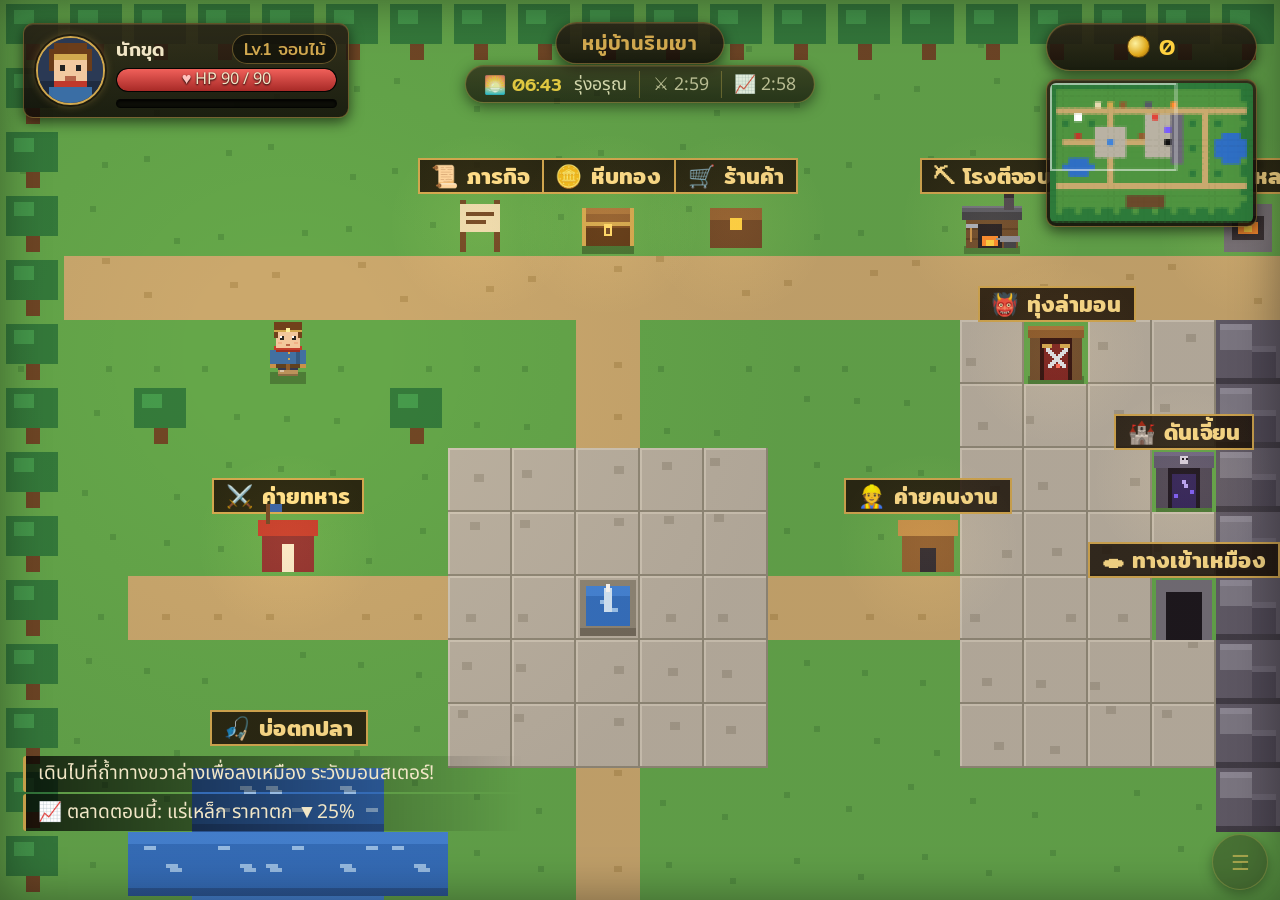
==== commit c0176663: "Add files via upload" ====
--- a/222.html
+++ b/222.html
@@ -235,7 +235,20 @@
 var ZM=1;try{ZM=Math.min(2.5,Math.max(.6,+localStorage.getItem('mvzm')||1))}catch(e){}
 var VW=640,VH=448,CX=0,CY=0,GK=1,RAF=0,SIMT=0,OWED=0,QUIET=0;
 let W=20,H=14;const T=32,$=i=>document.getElementById(i),cv=$('c'),x=cv.getContext('2d');
-const SOL=new Set([2,3,4,5,6,9,10,13,14,15,16,18,19,20]),PRICE={i:12,s:30,g:80,bi:40,bs:100,bg:260},REC=[0,0,{gold:300,bi:5},{gold:900,bi:6,bs:5},{gold:2400,bs:6,bg:5},{gold:6500,bs:6,bg:10}],LB={gold:'ทอง',bi:'แท่งเหล็ก',bs:'แท่งเงิน',bg:'แท่งทองคำ'},PN=['','จอบไม้','จอบเหล็ก','จอบเงิน','จอบทองคำ','จอบมิธริล'];
+/* ===== ปรับเศรษฐกิจทั้งเกม: แก้ตัวเลขตรงนี้ที่เดียว =====
+   sell   ราคารับซื้อแร่/แท่ง/เพชร ×        ore    ความหนาแน่นเส้นแร่และโอกาสเจอเพชร ×
+   luck   โอกาสแร่ก้อนที่สอง (ชั้นลึก/ทักษะ/บัฟ) ×   reward รางวัลทองจากภารกิจ/บอส/มอนสเตอร์/หีบ/เลเวลอัป ×
+   cost   ค่าทองอัปเกรด/จ้าง/สร้าง ×          mat    จำนวนแท่งแร่ที่ใช้ตีจอบ/อุปกรณ์/ค่าย/สิ่งก่อสร้าง ×
+   ingot  ราคาซื้อแท่งจากร้าน ×               smelt  เวลาหลอมแท่ง ×
+   worker คนงานขุดแร่ช้าลง ×                  fish/crop ราคาขายปลา/ผัก ×
+   fee    ค่าเข้าดันเจี้ยน   deathGold/deathOre สัดส่วนที่เสียเมื่อตายในเหมือง */
+const ECON={sell:.3,ore:.4,luck:.2,reward:.3,cost:3.6,mat:3.2,ingot:3.6,smelt:2.8,worker:2.8,fish:.34,crop:.36,fee:2500,deathGold:0,deathOre:0,
+ base:{i:12,s:30,g:80,bi:40,bs:100,bg:260,dm:150},
+ p(k){return Math.max(1,Math.round(ECON.base[k]*ECON.sell))},
+ g(n){return Math.round(n*ECON.cost/10)*10},
+ sc(c){const o={};for(const k in c)o[k]=k=='gold'?ECON.g(c[k]):Math.max(1,Math.round(c[k]*ECON.mat));return o}};
+const SOL=new Set([2,3,4,5,6,9,10,13,14,15,16,18,19,20]),PRICE={i:ECON.p('i'),s:ECON.p('s'),g:ECON.p('g'),bi:ECON.p('bi'),bs:ECON.p('bs'),bg:ECON.p('bg')},REC=[0,0,{gold:300,bi:5},{gold:900,bi:6,bs:5},{gold:2400,bs:6,bg:5},{gold:6500,bs:6,bg:10}],LB={gold:'ทอง',bi:'แท่งเหล็ก',bs:'แท่งเงิน',bg:'แท่งทองคำ'},PN=['','จอบไม้','จอบเหล็ก','จอบเงิน','จอบทองคำ','จอบมิธริล'];
+for(let i=2;i<REC.length;i++)REC[i]=ECON.sc(REC[i]);
 let S={gold:0,i:0,s:0,g:0,bi:0,bs:0,bg:0,pick:1,day:1,cp:0,gd:0,wk:0,wi:0,ws:0,wp:0,rd:0,qi:0,qp:0};
 (function(){for(const k of ['mv1','mv1b']){try{const o=JSON.parse(localStorage.getItem(k)||'null');if(o&&typeof o=='object'&&!Array.isArray(o)){Object.assign(S,o);return}}catch(e){}}})();
 function sanitize(){const d={gold:0,i:0,s:0,g:0,bi:0,bs:0,bg:0,dm:0,pick:1,gd:0,wk:0,wi:0,ws:0,wp:0,cp:0,qi:0,qp:0,lv:1,xp:0,mk:0,rc:0,tm:0,fqi:0,fqs:0,fqg:0,foi:0,fos:0,fog:0,fp:0,fv:1,pn:6};
@@ -258,11 +271,11 @@
 {n:'เหมืองลาวา',fl:'#5a3a34',f2:'#4b2f2a',w:'#2a1512',w2:'#3a1e19',r:'#9a6a5a',rh:'#c08a74',rd:'#7a4d3e'}];
 let Z=ZN[0];
 function mine(f){W=32;H=22;where='mine';floor=f;hits={};map=[];const zi=Math.min(2,Math.ceil(f/5)-1),boss=f%5==0;Z=ZN[zi];
- const pg=Math.min(.06,Math.max(0,.008*(f-2))),ps=Math.min(.09,.008+.011*f),lp=zi==0?0:zi==1?.03:.06;
+ const pg=ECON.ore*Math.min(.06,Math.max(0,.008*(f-2))),ps=ECON.ore*Math.min(.09,.008+.011*f),lp=zi==0?0:zi==1?.03:.06;
  for(let y=0;y<H;y++){map[y]=[];for(let q=0;q<W;q++){let t=11;
   if(!q||!y||q==W-1||y==H-1)t=2;
   else if(boss){if(Math.random()<.05)t=3}
-  else if(Math.random()<.36){const r=Math.random();t=r<pg?6:r<pg+ps?5:r<pg+ps+.10?4:3}
+  else if(Math.random()<.36){const r=Math.random();t=r<pg?6:r<pg+ps?5:r<pg+ps+.10*ECON.ore?4:3}
   else if(Math.random()<lp)t=17;
   map[y][q]=t}}
  for(let y=1;y<4;y++)for(let q=1;q<4;q++)map[y][q]=11;
@@ -273,17 +286,17 @@
    if(map[y][q]==11&&Math.hypot(q-2.5,y-2.5)>6){n++;const t=f>=4&&Math.random()<.4?'k':'g',h=t=='k'?40+f*6:20+f*4;MS.push({x:q+.5,y:y+.5,t,hp:h,mx:h,cd:0,fl:0})}}}
  qa('fl',f);toast('ชั้น '+f+' — '+Z.n+(boss?' ⚠ มีบอส!':''))}
 const QS=[{t:'ขุดแร่ 10 ก้อน',k:'mn',n:10,r:150},{t:'หลอมแท่งโลหะ 4 แท่ง',k:'sm',n:4,r:200},{t:'ปราบมอนสเตอร์ 6 ตัว',k:'kl',n:6,r:250},{t:'ลงเหมืองให้ถึงชั้น 4',k:'fl',n:4,r:400},{t:'ไล่โจร 4 คน',k:'bd',n:4,r:500},{t:'ขุดแร่ 40 ก้อน',k:'mn',n:40,r:700},{t:'ลงเหมืองให้ถึงชั้น 7',k:'fl',n:7,r:1200},{t:'ปราบมอนสเตอร์ 20 ตัว',k:'kl',n:20,r:900}];
-const FT_={i:6,s:12,g:20},FK={i:'bi',s:'bs',g:'bg'},FO={i:'แร่เหล็ก',s:'แร่เงิน',g:'แร่ทอง'},FN={i:'แท่งเหล็ก',s:'แท่งเงิน',g:'แท่งทองคำ'},FUP=[0,0,400,1200,3500];
+const FT_={i:Math.round(6*ECON.smelt),s:Math.round(12*ECON.smelt),g:Math.round(20*ECON.smelt)},FK={i:'bi',s:'bs',g:'bg'},FO={i:'แร่เหล็ก',s:'แร่เงิน',g:'แร่ทอง'},FN={i:'แท่งเหล็ก',s:'แท่งเงิน',g:'แท่งทองคำ'},FUP=[0,0,ECON.g(400),ECON.g(1200),ECON.g(3500)];
 function fspd(){return 1+.5*((S.fv||1)-1)}
 function fcur(){return S.fqi>0?'i':S.fqs>0?'s':S.fqg>0?'g':null}
-function furn(dt){let t=dt*fspd(),n=0;while(t>0&&n++<5000){const k=fcur();if(!k){S.fp=0;return}const need=FT_[k]-S.fp;if(t<need){S.fp+=t;return}t-=need;S.fp=0;S['fq'+k]--;S['fo'+k]+=Math.random()<.1*((S.fv||1)-1)?2:1}}
+function furn(dt){let t=dt*fspd(),n=0;while(t>0&&n++<5000){const k=fcur();if(!k){S.fp=0;return}const need=FT_[k]-S.fp;if(t<need){S.fp+=t;return}t-=need;S.fp=0;S['fq'+k]--;S['fo'+k]+=Math.random()<.06*((S.fv||1)-1)?2:1}}
 function fqueue(k,all){const n=all?S[k]>>1:Math.min(1,S[k]>>1);if(!n)return toast('ต้องมี'+FO[k]+'อย่างน้อย 2 ก้อน');S[k]-=n*2;S['fq'+k]+=n;toast('ใส่'+FO[k]+'เข้าเตา '+n*2+' ก้อน')}
 function fcollect(){let t=0;for(const k of['i','s','g']){const n=S['fo'+k];if(n){S[FK[k]]+=n;S['fo'+k]=0;t+=n}}if(!t)return toast('ยังไม่มีแท่งที่หลอมเสร็จ');qa('sm',t);toast('หลอมได้ '+t+' แท่ง รับเข้ากระเป๋าแล้ว');save()}
 function fup(){const lv=S.fv||1;if(lv>=4)return;const c=FUP[lv+1];if(S.gold<c)return toast('ต้องใช้ '+c+' ทอง');S.gold-=c;S.fv=lv+1;toast('อัปเกรดเตาหลอมเป็น Lv.'+S.fv+' สำเร็จ!');save()}
 function furnAct(a){const m=a.match(/^f_([isg])([1a])$/);if(m){fqueue(m[1],m[2]=='a');save()}else if(a=='f_take')fcollect();else if(a=='f_up')fup()}
 function qa(k,n){const q=QS[S.qi%QS.length];if(q.k!=k)return;S.qp=k=='fl'?Math.min(q.n,Math.max(S.qp,n)):Math.min(q.n,S.qp+(n||1))}
-function work(sec){if(!S.wk)return;S.wp+=sec*S.wk;const n=Math.floor(S.wp/90);S.wp-=n*90;for(let i=0;i<n;i++){if(S.pick>=3&&Math.random()<.33)S.ws=Math.min(200,S.ws+1);else S.wi=Math.min(200,S.wi+1)}}
-function killB(m){MS=MS.filter(q=>q!==m);const c=15+(m.loot||0);S.gold+=c;qa('bd');toast('ไล่โจรได้! +'+c+' ทอง')}
+function work(sec){if(!S.wk)return;S.wp+=sec*S.wk;const n=Math.floor(S.wp/(90*ECON.worker));S.wp-=n*(90*ECON.worker);for(let i=0;i<n;i++){if(S.pick>=3&&Math.random()<.33)S.ws=Math.min(200,S.ws+1);else S.wi=Math.min(200,S.wi+1)}}
+function killB(m){MS=MS.filter(q=>q!==m);const c=Math.round(15*ECON.reward)+(m.loot||0);S.gold+=c;qa('bd');toast('ไล่โจรได้! +'+c+' ทอง')}
 function mv(o,tx,ty,sp,dt){const dx=tx-o.x,dy=ty-o.y,d=Math.hypot(dx,dy);if(d>.05){const nx=o.x+dx/d*sp*dt,ny=o.y+dy/d*sp*dt;if(can(nx,o.y))o.x=nx;if(can(o.x,ny))o.y=ny}return d}
 function raid(){S.rc=(S.rc||0)+1;const B=Math.min(8,2+((S.rc-1)/3|0));
  if(where=='town'){for(let i=0;i<B;i++)MS.push({x:5+Math.random()*7,y:H-1.6,t:'b',hp:30,mx:30,cd:0,fl:0});toast('โจรบุกหมู่บ้าน! ปกป้องหีบทอง')}
@@ -331,7 +344,7 @@
  if(MS.length){let best=null,bd=9;for(const m of MS){const rx=m.x-P.x,ry=m.y-P.y,fw=rx*face[0]+ry*face[1],lt=Math.abs(rx*face[1]-ry*face[0]);if(fw>-.2&&fw<(m.b?2:1.4)&&lt<(m.b?1.2:.8)&&fw<bd){bd=fw;best=m}}
   if(best){const dmg=Math.round((8+S.pick*6)*(1+.04*(Math.min(S.lv,40)-1)));best.hp-=dmg;best.fl=.15;flt(best.x,best.y-.4,dmg);
    const nx=best.x+face[0]*.5,ny=best.y+face[1]*.5;if(can(nx,best.y))best.x=nx;if(can(best.x,ny))best.y=ny;
-   if(best.hp<=0){MS=MS.filter(q=>q!==best);if(best.b){const c=100*floor,n=floor/5|0;S.gold+=c;S.bs+=1+n;S.bg+=n;qa('kl');S.cp=Math.max(S.cp,floor);map[Math.floor(best.y)][Math.floor(best.x)]=7;toast('ปราบบอสได้! +'+c+' ทอง บันไดลงเปิดแล้ว');save()}else if(best.t=='b')killB(best);else{qa('kl');const c=Math.round((best.t=='k'?15+floor*4:5+floor*2)*(best.gmul||1)*(window.IN_HUNT&&IN_HUNT()?.4:1));S.gold+=c;toast('ปราบได้! +'+c+' ทอง')}}return}}
+   if(best.hp<=0){MS=MS.filter(q=>q!==best);if(best.b){const c=Math.round(100*floor*ECON.reward),n=floor/5|0;S.gold+=c;S.bs+=Math.max(1,Math.round((1+n)*ECON.reward));S.bg+=Math.round(n*ECON.reward);qa('kl');S.cp=Math.max(S.cp,floor);map[Math.floor(best.y)][Math.floor(best.x)]=7;toast('ปราบบอสได้! +'+c+' ทอง บันไดลงเปิดแล้ว');save()}else if(best.t=='b')killB(best);else{qa('kl');const c=Math.round((best.t=='k'?15+floor*4:5+floor*2)*(best.gmul||1)*ECON.reward*(window.IN_HUNT&&IN_HUNT()?.4:1));S.gold+=c;toast('ปราบได้! +'+c+' ทอง')}}return}}
 const a=Math.floor(P.x+face[0]*.8),b=Math.floor(P.y+face[1]*.8);if(a<0||b<0||a>=W||b>=H)return;const t=map[b][a];
  if(window.openBld&&openBld(t))return;
  if(t>=3&&t<=6){
@@ -350,7 +363,7 @@
  else if(t==18){if(S.gd>=5)return toast('ทหารยามเต็มแล้ว (5 นาย)');const c=150*(S.gd+1);if(S.gold<c||S.bi<2)return toast('จ้างทหารยามนายที่ '+(S.gd+1)+' ต้องใช้ '+c+' ทอง + 2 แท่งเหล็ก');
   S.gold-=c;S.bi-=2;S.gd++;GD.push({x:7+(S.gd-1)*.8,y:5.2,hx:7+(S.gd-1)*.8,cd:0});toast('จ้างทหารยามแล้ว! มี '+S.gd+' นาย');save()}
  else if(t==19){if(S.wi+S.ws){S.i+=S.wi;S.s+=S.ws;toast('รับแร่จากคนงาน เหล็ก '+S.wi+' เงิน '+S.ws);S.wi=S.ws=0;save();return}
-  if(S.wk>=5)return toast('คนงานเต็มแล้ว (5 คน)');const c=250*(S.wk+1);if(S.gold<c)return toast('จ้างคนงานคนที่ '+(S.wk+1)+' ต้องใช้ '+c+' ทอง (ขุดเหล็ก 1 ก้อน/นาที/คน)');
+  if(S.wk>=5)return toast('คนงานเต็มแล้ว (5 คน)');const c=ECON.g(250*(S.wk+1));if(S.gold<c)return toast('จ้างคนงานคนที่ '+(S.wk+1)+' ต้องใช้ '+c+' ทอง (ขุดเหล็ก 1 ก้อน/นาที/คน)');
   S.gold-=c;S.wk++;toast('จ้างคนงานแล้ว! มี '+S.wk+' คน');save()}
  else if(t==20){const q=QS[S.qi%QS.length],rw=Math.round(q.r*(1+Math.min(2,S.qi/QS.length|0)*.5));
   if(S.qp>=q.n){S.gold+=rw;S.qi++;S.qp=0;toast('ภารกิจสำเร็จ! +'+rw+' ทอง');save()}else toast('ภารกิจ: '+q.t+' ('+S.qp+'/'+q.n+') รางวัล '+rw+' ทอง')}}
@@ -426,7 +439,7 @@
  try{x.globalAlpha=1;sanitize();if(!Number.isFinite(HP))HP=mhp();inv=Math.min(inv,1)}catch(_){}
  if(eT.length>=3){eT=[];try{MS=[];BL=0;NOUI=0;const a=document.getElementById('bld');if(a)a.hidden=true;TG=null;town();HP=mhp();toast('เกมแก้ไขข้อผิดพลาดอัตโนมัติ — กลับสู่หมู่บ้าน')}catch(_){location.reload()}}}
 function pump(ms){if(OWED<.05)return;const t0=performance.now();QUIET=1;try{while(OWED>=.05&&performance.now()-t0<ms){update(.05);OWED-=.05}}finally{QUIET=0}}
-let _fT=0,_hT=0;const FRAME_MS=28,HUD_MS=160; // จำกัด ~30fps และอัปเดต HUD/แผนที่ย่อ ~6 ครั้ง/วิ เพื่อประหยัดแบตเตอรี่
+let _fT=0,_hT=0;let FRAME_MS=28,HUD_MS=160; // จำกัด ~30fps และอัปเดต HUD/แผนที่ย่อ ~6 ครั้ง/วิ เพื่อประหยัดแบตเตอรี่
 function loop(n){if(n-_fT<FRAME_MS){RAF=requestAnimationFrame(loop);return}_fT=n;try{const raw=Math.max(0,(n-last)/1000),dt=Math.min(.05,raw);last=n;lastTick=performance.now();if(raw>1)OWED=Math.min(1800,OWED+raw-dt);
  if(!Number.isFinite(P.x)||!Number.isFinite(P.y)||solid(Math.floor(P.x),Math.floor(P.y)))unstuckP();
  if(!Number.isFinite(HP))HP=mhp();
@@ -442,10 +455,10 @@
 (function(){
 const st=$('stage'),wr=$('wrap'),fs=$('fs'),de=document.documentElement;
 function fit(){const w=st.clientWidth,h=st.clientHeight;if(!w||!h)return;
-const a=Math.max(640/704,Math.min(1024/448,w/h)),bw=Math.floor(Math.min(w,h*a)),bh=Math.floor(Math.min(h,w/a));
+const a=Math.max(.55,Math.min(1024/448,w/h)),bw=Math.floor(Math.min(w,h*a)),bh=Math.floor(Math.min(h,w/a));
 wr.style.width=bw+'px';wr.style.height=bh+'px';
-let nw=640,nh=448;if(a>=640/448){nh=448;nw=Math.round(448*a)}else{nw=640;nh=Math.round(640/a)}
-nw=Math.min(1024,nw);nh=Math.min(704,nh);nw=Math.round(nw/ZM);nh=Math.round(nh/ZM);
+let nw=640,nh=448;if(a>=640/448){nh=448;nw=Math.round(448*a)}else{nw=a<.95?480:640;nh=Math.round(nw/a)}
+nw=Math.min(1024,nw);nh=Math.min(900,nh);nw=Math.round(nw/ZM);nh=Math.round(nh/ZM);
 if(nw!=VW||nh!=VH){VW=nw;VH=nh;window.SNAPREQ=1;if(window.RES)window.RES()}}
 addEventListener('resize',fit);addEventListener('orientationchange',fit);if(window.visualViewport)visualViewport.addEventListener('resize',fit);document.addEventListener('fullscreenchange',()=>{fit();fs.textContent=document.fullscreenElement?'🗗':'⛶'});
 if('ResizeObserver'in window)new ResizeObserver(fit).observe(st);
@@ -465,8 +478,8 @@
 const IN={
 16:()=>{const lv=S.fv||1,cur=fcur(),out=S.foi+S.fos+S.fog,tot=S.fqi+S.fqs+S.fqg,sg=[S.fqi,S.fqs,S.fqg,S.foi,S.fos,S.fog,S.i,S.s,S.g,S.fv,S.gold].join();
  const line=k=>row(FO[k]+' <small>มี '+S[k]+' · '+FT_[k]+' วิ/แท่ง</small>','ในเตา '+S['fq'+k]+' แท่ง')+'<div class="bgr">'+btn('f_'+k+'1','ใส่ 2 ก้อน',S[k]>=2)+btn('f_'+k+'a','ใส่ทั้งหมด ('+(S[k]>>1)+' แท่ง)',S[k]>=2)+'</div>';
- const up=lv<4?HR+'<b>⬆️ อัปเกรดเตา Lv.'+lv+' → '+(lv+1)+'</b><small style="display:block;margin:.2em 0">เร็วขึ้นเป็น ×'+(1+.5*lv)+' · โอกาสได้แท่งโบนัส '+10*lv+'%</small>'+need('ทอง',S.gold,FUP[lv+1])+btn('f_up','อัปเกรดเตา ('+FUP[lv+1]+' ทอง)',S.gold>=FUP[lv+1],'ทองยังไม่พอ'):HR+'<small>เตาหลอมระดับสูงสุดแล้ว</small>';
- return{t:'🔥 เตาหลอม Lv.'+lv,d:'ใส่แร่ 2 ก้อนต่อ 1 แท่ง เตาหลอมต่อเนื่องเองแม้คุณลงเหมืองอยู่ แล้วค่อยกลับมารับแท่ง (ความเร็ว ×'+(1+.5*(lv-1))+(lv>1?' · โอกาสแท่งโบนัส '+10*(lv-1)+'%':'')+')',
+ const up=lv<4?HR+'<b>⬆️ อัปเกรดเตา Lv.'+lv+' → '+(lv+1)+'</b><small style="display:block;margin:.2em 0">เร็วขึ้นเป็น ×'+(1+.5*lv)+' · โอกาสได้แท่งโบนัส '+6*lv+'%</small>'+need('ทอง',S.gold,FUP[lv+1])+btn('f_up','อัปเกรดเตา ('+FUP[lv+1]+' ทอง)',S.gold>=FUP[lv+1],'ทองยังไม่พอ'):HR+'<small>เตาหลอมระดับสูงสุดแล้ว</small>';
+ return{t:'🔥 เตาหลอม Lv.'+lv,d:'ใส่แร่ 2 ก้อนต่อ 1 แท่ง เตาหลอมต่อเนื่องเองแม้คุณลงเหมืองอยู่ แล้วค่อยกลับมารับแท่ง (ความเร็ว ×'+(1+.5*(lv-1))+(lv>1?' · โอกาสแท่งโบนัส '+6*(lv-1)+'%':'')+')',
   b:line('i')+line('s')+line('g')+HR+row('กำลังหลอม',cur?FN[cur]+' (เหลือคิว '+tot+')':'ว่าง')+'<div class="pb"><i id="fpb" data-s="'+sg+'" style="width:'+(cur?Math.min(100,S.fp/FT_[cur]*100):0)+'%"></i></div>'+row('แท่งที่รอรับ','เหล็ก '+S.foi+' · เงิน '+S.fos+' · ทอง '+S.fog,out>0?1:null)+btn('f_take','รับแท่งโลหะ ('+out+')',out>0,'ยังไม่มีแท่งที่หลอมเสร็จ')+up}},
 14:()=>{if(S.pick>=5)return{t:'🔨 โรงตีจอบ',d:'จอบของคุณคือ '+PN[5]+' ซึ่งดีที่สุดแล้ว',b:''};
  const r=REC[S.pick+1],ks=Object.keys(r),ok=ks.every(k=>S[k]>=r[k]);
@@ -475,7 +488,7 @@
  return{t:'🛡️ ค่ายทหารยาม',d:'ทหารยามช่วยป้องกันเมืองตอนโจรบุก ยิ่งมีมาก เสียหายยิ่งน้อย (สูงสุด 5 นาย)',b:row('ทหารยามตอนนี้',S.gd+' / 5')+(S.gd<5?'<small>ค่าจ้างนายที่ '+(S.gd+1)+'</small>'+need('ทอง',S.gold,c)+need('แท่งเหล็ก',S.bi,2):'')+btn(18,'จ้างทหารยาม',ok,S.gd>=5?'ทหารยามเต็มแล้ว':'ทรัพยากรยังไม่พอ')}},
 20:()=>{const q=QS[S.qi%QS.length],rw=Math.round(q.r*(1+Math.min(2,S.qi/QS.length|0)*.5)),p=Math.min(S.qp,q.n);
  return{t:'📜 ผู้ให้ภารกิจ',d:'ทำภารกิจให้สำเร็จเพื่อรับทองเป็นรางวัล ภารกิจถัดไปจะขึ้นเองเมื่อรับรางวัล',b:'<b>'+q.t+'</b><div class="pb"><i style="width:'+p/q.n*100+'%"></i></div>'+row('ความคืบหน้า',p+' / '+q.n,p>=q.n?1:null)+row('รางวัล',rw+' ทอง')+btn(20,'รับรางวัล',p>=q.n,'ยังทำไม่ครบ')}},
-help:()=>({t:'❓ วิธีเล่น',d:'ขุดแร่ → หลอม → ขายเป็นทอง → อัปเกรดจอบ เพื่อลงเหมืองลึกขึ้นและรวยขึ้น',b:row('เดิน','ลูกศร / WASD')+row('ฟัน / ขุด / คุยกับอาคาร','Space / E / Enter')+row('เมาส์ / แตะจอ','คลิกเพื่อเดิน ขุด ฟัน หรือเปิดอาคาร (กดค้างแล้วลากได้)')+row('เต็มจอ','F')+row('อาคารในเมือง','เดินไปชนแล้วกดฟัน')+'<p style="margin-top:.5em">ระวังมอนสเตอร์ในเหมือง ถ้าเลือดหมดจะถูกหามกลับบ้านและเสียทอง 10% กับแร่ที่ยังไม่ขาย 25% (ดันเจี้ยนและทุ่งล่ามอนไม่เสีย)</p>'})};
+help:()=>({t:'❓ วิธีเล่น',d:'ขุดแร่ → หลอม → ขายเป็นทอง → อัปเกรดจอบ เพื่อลงเหมืองลึกขึ้นและรวยขึ้น',b:row('เดิน','ลูกศร / WASD')+row('ฟัน / ขุด / คุยกับอาคาร','Space / E / Enter')+row('เมาส์ / แตะจอ','คลิกเพื่อเดิน ขุด ฟัน หรือเปิดอาคาร (กดค้างแล้วลากได้)')+row('เต็มจอ','F')+row('อาคารในเมือง','เดินไปชนแล้วกดฟัน')+'<p style="margin-top:.5em">ระวังมอนสเตอร์ในเหมือง ถ้าเลือดหมดจะถูกหามกลับบ้านโดยไม่เสียทองและแร่ใดๆ</p>'})};
 let cur=0;
 setInterval(()=>{if(ov.hidden||cur!=16)return;const b=ov.querySelector('#fpb');if(!b)return;const sg=[S.fqi,S.fqs,S.fqg,S.foi,S.fos,S.fog,S.i,S.s,S.g,S.fv,S.gold].join();if(b.dataset.s!=sg)return render();const k=fcur();b.style.width=(k?Math.min(100,S.fp/FT_[k]*100):0)+'%'},300);
 function render(){const o=IN[cur](),op=ov.querySelector('.bp2'),st=op&&ov.dataset.k==String(cur)?op.scrollTop:0;ov.innerHTML='<section class="pn bp2"><div class="bh"><span>'+o.t+'</span><button data-a="x">✕ ปิด</button></div><p>'+o.d+'</p>'+o.b+'</section>';ov.dataset.k=cur;if(st){const n=ov.querySelector('.bp2');if(n)n.scrollTop=st}}
@@ -507,7 +520,7 @@
  for(let i=PT.length-1;i>=0;i--){const p=PT[i];p.l-=dt;if(p.l<=0){PT.splice(i,1);continue}p.vy+=300*dt;p.x+=p.vx*dt;p.y+=p.vy*dt;x.globalAlpha=Math.min(1,p.l*3);x.fillStyle=p.c;x.fillRect(p.x|0,p.y|0,3,3)}
  x.globalAlpha=1;if(flash>0){flash-=dt;x.fillStyle='rgba(217,68,63,'+Math.max(0,flash*.9)+')';x.fillRect(CX-2,CY-2,VW+4,VH+4)}
  if(shake>0){shake-=dt;const m=Math.max(0,shake)*18;cv.style.transform='translate('+((Math.random()-.5)*m).toFixed(1)+'px,'+((Math.random()-.5)*m).toFixed(1)+'px)'}else if(cv.style.transform)cv.style.transform=''};
-['pointerdown','keydown'].forEach(v=>addEventListener(v,()=>{try{AC2&&AC2.state=='suspended'&&AC2.resume()}catch(e){}},{passive:true}));
+['pointerdown','touchend','click','keydown'].forEach(v=>addEventListener(v,()=>{try{if(on&&!AC2){AC2=new(window.AudioContext||window.webkitAudioContext)();const b=AC2.createBuffer(1,1,22050),q=AC2.createBufferSource();q.buffer=b;q.connect(AC2.destination);q.start(0)}if(AC2&&AC2.state!='running')AC2.resume()}catch(e){}},{passive:true}));
 })();
 
 addEventListener('keydown',e=>{if(BL&&(KC[e.code]||/^(Arrow\w+|[wasdeWASDE ]|Enter)$/.test(e.key))){e.stopImmediatePropagation();e.preventDefault()}},true);
@@ -536,10 +549,11 @@
 addEventListener('keydown',e=>{if(!e.repeat&&!BL&&(e.code=='KeyH'||e.key=='h'||e.key=='H'))cy()});
 })();
 (function(){
-S.eq=S.eq||{h:0,a:0,b:0};PRICE.dm=PRICE.dm||150;S.dm=S.dm||0;
+S.eq=S.eq||{h:0,a:0,b:0};PRICE.dm=PRICE.dm||ECON.p('dm');S.dm=S.dm||0;
 const NM={i:'แร่เหล็ก',s:'แร่เงิน',g:'แร่ทอง',bi:'แท่งเหล็ก',bs:'แท่งเงิน',bg:'แท่งทองคำ',dm:'เพชร'},HR='<hr style="border:0;border-top:1px solid #4a3a22;margin:.7em 0">';
 // ---------- equipment ----------
 const EQ=[['h','⛑️ หมวก',[['bi',3,1],['bs',3,2]]],['a','🦺 เกราะ',[['bi',5,2],['bs',5,4]]],['b','🥾 รองเท้า',[['bi',3,1],['bs',3,2]]]],TN=['ยังไม่มี','เหล็ก','เงิน'];
+EQ.forEach(e=>e[2].forEach(m=>{m[1]=Math.max(1,Math.round(m[1]*ECON.mat))}));
 const defn=()=>EQ.reduce((a,e)=>a+(S.eq[e[0]]?e[2][S.eq[e[0]]-1][2]:0),0),red=()=>Math.min(.5,defn()*.05);
 const _m3=mhp;mhp=()=>_m3()+defn()*5;
 dmgRed=red;
@@ -588,11 +602,11 @@
 const _a3=act;act=function(){const tx=Math.floor(P.x+face[0]*.8),ty=Math.floor(P.y+face[1]*.8),ok=tx>=0&&ty>=0&&tx<W&&ty<H,t=ok?map[ty][tx]:0;
  _a3();
  if(where=='mine'&&ok&&t>=3&&t<=6&&map[ty][tx]!=t){
-  if(t>=4&&Math.random()<.03+floor*.004){S.dm++;toast('💎 โชคดี! ขุดเจอเพชร +1')}
-  if(t==3&&Math.random()<.035){const g=30+floor*8;S.gold+=g;toast('📦 พบหีบสมบัติ! ได้ทอง '+g);}}};
+  if(t>=4&&Math.random()<ECON.ore*(.03+floor*.004)){S.dm++;toast('💎 โชคดี! ขุดเจอเพชร +1')}
+  if(t==3&&Math.random()<.025){const g=Math.round((30+floor*8)*ECON.reward);S.gold+=g;toast('📦 พบหีบสมบัติ! ได้ทอง '+g);}}};
 // ---------- market: prices drift every day ----------
 const BASE={},MK=['i','s','g','bi','bs','bg','dm'];MK.forEach(k=>BASE[k]=PRICE[k]);let ld=0;
-const mult=(k,d)=>{const x=Math.sin(d*12.9898+MK.indexOf(k)*78.233)*43758.5453;return .75+.6*(x-Math.floor(x))};
+const mult=(k,d)=>{const x=Math.sin(d*12.9898+MK.indexOf(k)*78.233)*43758.5453;return .75+.5*(x-Math.floor(x))};
 function mkt(){ld=S.mk||0;let bk='i',bm=1;MK.forEach(k=>{const m=mult(k,S.mk||0);PRICE[k]=Math.max(1,Math.round(BASE[k]*m));if(Math.abs(m-1)>Math.abs(bm-1)){bm=m;bk=k}});
  toast('📈 ตลาดตอนนี้: '+NM[bk]+(bm>1?' ราคาขึ้น ▲':' ราคาตก ▼')+Math.round(Math.abs(bm-1)*100)+'%')}
 mkt();setInterval(()=>{S.mk=(S.mk||0)+1;mkt()},180000);
@@ -771,21 +785,21 @@
  if(q.a){f(C1[q.a],2,9,8,3);f(C2[q.a],2,11,8,1)}if(q.h){f(C1[q.h],2,1,8,3);f(C2[q.h],2,3,8,1)}};
 })();
 (function(){const wr=$('wrap');
-function res(){const dpr=Math.min(window.devicePixelRatio||1,2),k=Math.max(1,Math.min(2,Math.ceil(wr.clientWidth*dpr/VW-.05)));
+function res(){const dpr=Math.min(window.devicePixelRatio||1,2),k=Math.max(1,Math.min(window.LOWQ?1:2,Math.ceil(wr.clientWidth*dpr/VW-.05)));
  if(k!=GK||cv.width!=VW*k||cv.height!=VH*k){GK=k;cv.width=VW*k;cv.height=VH*k;cv.style.imageRendering=k>1?'auto':'pixelated'}}
 window.RES=res;res();addEventListener('resize',res);if('ResizeObserver'in window)new ResizeObserver(res).observe(wr);
 })();
 (function(){
 let tab='sell';
 const NM={i:'แร่เหล็ก',s:'แร่เงิน',g:'แร่ทอง',bi:'แท่งเหล็ก',bs:'แท่งเงิน',bg:'แท่งทองคำ',dm:'เพชร'},
- BASE0={i:12,s:30,g:80,bi:40,bs:100,bg:260,dm:150},ORDER=['i','s','g','bi','bs','bg','dm'],IC={i:'🪨',s:'🪨',g:'🪨',bi:'▬',bs:'▬',bg:'▬',dm:'💎'};
+ BASE0=(()=>{const o={};for(const k in ECON.base)o[k]=ECON.p(k);return o})(),ORDER=['i','s','g','bi','bs','bg','dm'],IC={i:'🪨',s:'🪨',g:'🪨',bi:'▬',bs:'▬',bg:'▬',dm:'💎'};
 const keep=k=>{const r=REC[S.pick+1]||{};return k[0]=='b'&&k.length==2?(r[k]||0):0};
 const sellable=k=>Math.max(0,(S[k]||0)-keep(k));
 const pct=k=>Math.round((PRICE[k]/BASE0[k]-1)*100);
 const trend=k=>{const p=pct(k);return'<span style="color:'+(p>5?'#7fe08a':p<-5?'#ff8a80':'#bfb394')+'">'+PRICE[k]+' ทอง '+(p>0?'▲':p<0?'▼':'')+(p?Math.abs(p)+'%':'')+'</span>'};
 const sb=(a,t,en)=>'<button class="sb" type="button" data-a="'+a+'"'+(en?'':' disabled')+'>'+t+'</button>';
 const btn=(id,t,en,why)=>'<button class="ac" type="button" data-a="'+id+'"'+(en?'':' disabled')+'>'+t+'</button>'+(!en&&why?'<small class="wh">'+why+'</small>':'');
-const ingotCost=k=>Math.round(PRICE[k]*2.2);
+const ingotCost=k=>Math.round(PRICE[k]/ECON.sell*2.2*ECON.ingot);
 BIN[9]=()=>{
  let b='<div class="tabs"><button type="button" class="tb'+(tab=='sell'?' on':'')+'" data-a="sh-tab-sell">💰 ขาย</button><button type="button" class="tb'+(tab=='buy'?' on':'')+'" data-a="sh-tab-buy">🛒 ซื้อ</button></div>'
   +'<div class="rw"><span>ทองของคุณ</span><b>'+S.gold.toLocaleString('en-US')+'</b></div>';
@@ -840,7 +854,7 @@
 (function(){
 const SP=3.4,EX=18.5,REST=4,WKS=[],NAMES=['สมชาย','สมหญิง','ช้าง','บุญมี','ปราณี'],
  ST={rest:'พักผ่อนที่ค่าย',out:'วิ่งไปเหมือง',in:'ขุดแร่อยู่ในเหมือง',back:'แบกแร่กลับค่าย'},LBn={gold:'ทอง',bi:'แท่งเหล็ก',bs:'แท่งเงิน',bg:'แท่งทองคำ'};
-const WL=()=>Math.min(4,S.wl|0),WC=()=>Math.min(2,S.wc|0),spd=()=>1+.10*WL(),cp=()=>1+WC(),cyc=()=>90/spd();
+const WL=()=>Math.min(4,S.wl|0),WC=()=>Math.min(2,S.wc|0),spd=()=>1+.10*WL(),cp=()=>1+WC(),cyc=()=>90*ECON.worker/spd();
 const slot=i=>12.6+i*.55,yy=i=>9.4+(i%2)*.3,leaveAt=i=>cyc()-(EX-slot(i))/SP-.05;
 const pickType=()=>S.pick>=3&&Math.random()<.33?'s':'i',load=()=>Array.from({length:cp()},pickType);
 function mk(i,fresh){
@@ -907,12 +921,13 @@
 const UP={
  wl:{t:'⚡ ฝึกคนงาน',d:'วิ่งและขุดเร็วขึ้น +10% ต่อระดับ',max:4,cost:[{gold:500,bi:3},{gold:900,bi:5},{gold:1500,bs:4},{gold:2500,bs:6}],lv:WL},
  wc:{t:'🎒 ถุงแบกใหญ่',d:'แบกแร่ได้เที่ยวละ +1 ก้อนต่อระดับ',max:2,cost:[{gold:1200,bi:8},{gold:4000,bs:6,bg:4}],lv:WC}};
+for(const k in UP)UP[k].cost=UP[k].cost.map(ECON.sc);
 function upCard(k){const u=UP[k],lv=u.lv();let pips='';for(let q=0;q<u.max;q++)pips+='<i class="'+(q<lv?'on':'')+'"></i>';
   let h='<div class="wu"><div class="wh2"><b>'+u.t+'</b><span class="pips">'+pips+'</span></div><small>'+u.d+'</small>';
   if(lv>=u.max)return h+'<div class="mx">✔ ระดับสูงสุดแล้ว</div></div>';
   const c=u.cost[lv];let ok=1,rows='';for(const r in c){const g=(S[r]||0)>=c[r];if(!g)ok=0;rows+='<div class="rw'+(g?' ok':' no')+'"><span>'+LBn[r]+'</span><b>'+(S[r]||0)+' / '+c[r]+'</b></div>'}
   return h+rows+'<button class="ac" data-a="up_'+k+'"'+(ok?'':' disabled')+'>อัปเกรดเป็นระดับ '+(lv+1)+'</button></div>'}
-BIN[19]=()=>{const n=S.wk,c=250*(n+1),rate=(n*spd()*cp()).toFixed(1);let cards='';
+BIN[19]=()=>{const n=S.wk,c=ECON.g(250*(n+1)),rate=(n*spd()*cp()).toFixed(1);let cards='';
   for(let i=0;i<n;i++)cards+='<div class="wc"><div class="av2">⛏</div><div class="wi"><div class="wn"><b>'+NAMES[i]+'</b><span class="ws" data-wi="'+i+'">…</span></div><div class="wb"><i data-wp="'+i+'"></i></div></div></div>';
   return{t:'⛺ ค่ายคนงาน',d:'จ้างคนงานให้วิ่งเข้าเหมืองขุดแร่แล้วแบกกลับมาส่งเอง แม้ปิดเกมก็ทำงานต่อ (จอบเงินขึ้นไปมีโอกาสได้แร่เงิน)',
   b:'<div class="wcamp"><div class="wsum"><span>👷 '+n+' / 5 คน</span><span>⛏ ~'+rate+' ก้อน/นาที</span></div>'+(cards||'<small>ยังไม่มีคนงาน จ้างคนแรกได้เลย</small>')
@@ -1026,7 +1041,7 @@
 
 // ---- ดันเจี้ยนวิหารโบราณ (5 ชั้น + บอส) ----
 (function(){
-const DMAX=5,FEE=300,NEED=3,ov=$('bld');
+const DMAX=5,FEE=ECON.fee,NEED=3,ov=$('bld');
 let DUN=0,DCP=0,open=0,fixP=0,prev=[],stair=null;
 SOL.add(21);LBL[21]='ดันเจี้ยน';MC[21]='#7a5cff';
 const _t=town;town=function(){const was=DUN;DUN=0;_t();map[7][18]=21;if(was){fixP=1;S.cp=DCP}};
@@ -1058,10 +1073,10 @@
   if(!DUN||where!='mine')return;
   for(const m of prev)if(!MS.includes(m)&&m.hp<=0){
     if(m.b){const d=2+Math.floor(Math.random()*2);S.dm=(S.dm||0)+d;toast('💎 บอสทิ้งเพชร ×'+d)}
-    else{S.gold+=Math.round(floor*2*(m.gmul||1));if(Math.random()<.1){S.dm=(S.dm||0)+1;toast('💎 ได้เพชร +1')}}}
+    else{S.gold+=Math.round(floor*2*(m.gmul||1)*ECON.reward);if(Math.random()<.1*ECON.ore){S.dm=(S.dm||0)+1;toast('💎 ได้เพชร +1')}}}
   prev=MS.slice();
   if(!open&&stair&&!MS.length){open=1;map[stair.y][stair.x]=7;toast('ศัตรูหมดแล้ว! บันไดลงเปิดแล้ว')}}
-function finish(){const first=!(S.dc>0),g=first?1500:600;S.dc=(S.dc||0)+1;S.gold+=g;S.cp=DCP;DUN=0;
+function finish(){const first=!(S.dc>0),g=Math.round((first?1500:600)*ECON.reward/10)*10;S.dc=(S.dc||0)+1;S.gold+=g;S.cp=DCP;DUN=0;
   toast('🏆 พิชิตดันเจี้ยนสำเร็จ! +'+g+' ทอง'+(first?' (โบนัสครั้งแรก)':''));town();P={x:18.5,y:8.5};save()}
 const _die=die;die=function(){if(DUN&&where=='mine'){HP=mhp();P={x:2.5,y:2.5};inv=2.5;TG=null;
   toast('💀 ล้มในดันเจี้ยน! ฟื้นที่ทางเข้าชั้น '+(floor-5)+' (ศัตรูยังอยู่ที่เดิม ไม่เสียของ)')}else _die()};
@@ -1135,11 +1150,11 @@
 
 // ---- ตกปลา + ปลูกผัก ----
 (function(){
-const ov=$('bld'),FISH=[['ปลาซิว','🐟',5,62],['ปลาตะเพียน','🐠',12,25],['ปลาช่อน','🐡',35,10],['ปลาทอง','✨🐠',100,3]],
- CR=[{n:'ผักกาด',e:'🥬',t:60,c:8,v:20,col:'#9bdc6e'},{n:'มะเขือเทศ',e:'🍅',t:150,c:20,v:55,col:'#e0453a'},{n:'ฟักทอง',e:'🎃',t:360,c:50,v:150,col:'#e8892b'}];
+const ov=$('bld'),FISH=[['ปลาซิว','🐟',Math.round(5*ECON.fish),62],['ปลาตะเพียน','🐠',Math.round(12*ECON.fish),25],['ปลาช่อน','🐡',Math.round(35*ECON.fish),10],['ปลาทอง','✨🐠',Math.round(100*ECON.fish),3]],
+ CR=[{n:'ผักกาด',e:'🥬',t:60,c:Math.round(8*ECON.cost/1.4),v:Math.round(20*ECON.crop),col:'#9bdc6e'},{n:'มะเขือเทศ',e:'🍅',t:150,c:Math.round(20*ECON.cost/1.4),v:Math.round(55*ECON.crop),col:'#e0453a'},{n:'ฟักทอง',e:'🎃',t:360,c:Math.round(50*ECON.cost/1.4),v:Math.round(150*ECON.crop),col:'#e8892b'}];
 let sel=0,fs={st:0},sig='';
 SOL.add(25);MC[25]='#6b4a2b';
-const UC=[150,250,400,600,850,1200],PX=(i,j)=>i>=15?(j-18)*3+(i-15):6+(j-18)*3+(i-12),PL=()=>{if(!Array.isArray(S.pl))S.pl=[];S.pn=Math.max(6,Math.min(12,Math.floor(+S.pn)||6));for(let i=0;i<12;i++)if(S.pl[i]===undefined)S.pl[i]=null;return S.pl},FM=()=>S.fm||(S.fm={});
+const UC=[150,250,400,600,850,1200].map(v=>ECON.g(v)),PX=(i,j)=>i>=15?(j-18)*3+(i-15):6+(j-18)*3+(i-12),PL=()=>{if(!Array.isArray(S.pl))S.pl=[];S.pn=Math.max(6,Math.min(12,Math.floor(+S.pn)||6));for(let i=0;i<12;i++)if(S.pl[i]===undefined)S.pl[i]=null;return S.pl},FM=()=>S.fm||(S.fm={});
 const prog=q=>q?Math.min(1,(Date.now()-q.t)/(CR[q.c].t*1000)):0,left=q=>Math.max(0,Math.ceil((CR[q.c].t*1000-(Date.now()-q.t))/1000));
 const fmt=n=>n>=60?Math.floor(n/60)+':'+String(n%60).padStart(2,'0'):n+' วิ';
 const _t3=town;town=function(){_t3();for(let q=12;q<=18;q++)map[17][q]=0;for(let y=18;y<=19;y++)for(let q=12;q<=17;q++)map[y][q]=25};
@@ -1347,7 +1362,7 @@
     if(m.loot){if(m.v=='r')R.so=Math.max(0,R.so-m.loot);else R.sg=Math.max(0,R.sg-m.loot)}
     if(m.v=='r'&&m.cargo){S.wi=Math.min(200,S.wi+m.cargo.i);S.ws=Math.min(200,S.ws+m.cargo.s);toast('📦 ได้แร่คืนที่ค่ายคนงาน '+m.loot+' ก้อน')}
     if(m.v=='L'){extra+=100+rc*10;S.dm=(S.dm||0)+1;toast('👑 ล้มหัวหน้าโจรได้! ได้เพชร 💎 +1')}
-    S.gold+=extra}
+    S.gold+=Math.round(extra*ECON.reward)}
   _k(m)};
 // ----- อัปเดตสถานะการบุก -----
 const _u=update;update=function(dt){_u(dt);
@@ -1355,7 +1370,7 @@
   if(R.pend>0){R.pend-=dt;if(R.pend<=0){R.pend=0;spawn()}}
   for(const m of MS){if(m.t=='b'&&m.loot&&!m.seen){m.seen=1;if(m.v!='r'){let g=m.loot;if(m.v=='L'){const e=Math.min(S.gold,600,Math.floor(S.gold*.06));S.gold-=e;m.loot+=e;g+=e}R.sg+=g}}}
   if(R.on&&!MS.some(m=>m.t=='b')){R.on=0;const lost=R.sg+R.so;
-    if(!lost){const bn=40+(S.rc||1)*15;S.gold+=bn;toast('🛡 ป้องกันหมู่บ้านสำเร็จ! ไม่เสียอะไรเลย โบนัส +'+bn+' ทอง')}
+    if(!lost){const bn=Math.round((40+(S.rc||1)*15)*ECON.reward);S.gold+=bn;toast('🛡 ป้องกันหมู่บ้านสำเร็จ! ไม่เสียอะไรเลย โบนัส +'+bn+' ทอง')}
     else toast('โจรบุกจบแล้ว: ล้ม '+R.killed+'/'+R.total+' คน · เสียทอง '+R.sg+' แร่ '+R.so)}};
 // ----- ภาพ: หลอดเลือด ไอคอนเป้าหมาย ตัวชี้ทิศ และแบนเนอร์เตือน -----
 const _d=draw;draw=function(){_d();if(where!='town')return;
@@ -1366,11 +1381,11 @@
     x.font='13px sans-serif';x.fillText(m.loot?'🏃':v.i,X,Y-33)}
   x.setTransform(GK,0,0,GK,0,0);
   for(const m of MS){if(m.t!='b')continue;const sx=m.x*T-CX,sy=m.y*T-CY;if(sx>10&&sx<VW-10&&sy>10&&sy<VH-10)continue;
-    const cx=320,cy=224,dx=sx-cx,dy=sy-cy,k=Math.min(296/Math.abs(dx||1e-6),198/Math.abs(dy||1e-6)),ax=cx+dx*k,ay=cy+dy*k,an=Math.atan2(dy,dx),v=VAR[m.v||'n'];
+    const cx=VW/2,cy=VH/2,dx=sx-cx,dy=sy-cy,k=Math.min((VW/2-24)/Math.abs(dx||1e-6),(VH/2-26)/Math.abs(dy||1e-6)),ax=cx+dx*k,ay=cy+dy*k,an=Math.atan2(dy,dx),v=VAR[m.v||'n'];
     x.save();x.translate(ax,ay);x.rotate(an);x.fillStyle=v.c;x.strokeStyle='#000';x.lineWidth=2;x.beginPath();x.moveTo(10,0);x.lineTo(-7,-8);x.lineTo(-7,8);x.closePath();x.stroke();x.fill();x.restore()}
   if(R.pend>0){const a=.75+.25*Math.sin(performance.now()/120),t='⚠ โจรกำลังมาจากทางใต้! อีก '+Math.ceil(R.pend)+' วินาที';
     x.font="600 13px Mitr,'Noto Sans Thai',Tahoma,sans-serif";const w=Math.round(x.measureText(t).width+28);
-    x.globalAlpha=a;x.fillStyle='rgba(120,20,16,.92)';x.fillRect(400-w/2,410,w,24);x.strokeStyle='#ff8a7a';x.lineWidth=1.5;x.strokeRect(400-w/2+.5,410.5,w-1,23);x.fillStyle='#fff';x.fillText(t,400,423)}
+    x.globalAlpha=a;x.fillStyle='rgba(120,20,16,.92)';const bx=VW/2,by=VH-72;x.fillRect(bx-w/2,by,w,24);x.strokeStyle='#ff8a7a';x.lineWidth=1.5;x.strokeRect(bx-w/2+.5,by+.5,w-1,23);x.fillStyle='#fff';x.fillText(t,bx,by+13)}
   x.restore()};
 window.__raid=R;
 })();
@@ -1410,7 +1425,7 @@
 })();
 
 (function(){
-const ov=$('bld'),BASEP={i:12,s:30,g:80,bi:40,bs:100,bg:260,dm:150};
+const ov=$('bld'),BASEP=(()=>{const o={};for(const k in ECON.base)o[k]=ECON.p(k);return o})();
 const IT=[['i','🪨','แร่เหล็ก','แร่'],['s','🥈','แร่เงิน','แร่'],['g','🟡','แร่ทอง','แร่'],['bi','🔩','แท่งเหล็ก','แท่ง'],['bs','⚪','แท่งเงิน','แท่ง'],['bg','🧈','แท่งทองคำ','แท่ง'],['dm','💎','เพชร','แท่ง']];
 const FS=[['ปลาซิว','🐟',5],['ปลาตะเพียน','🐠',12],['ปลาช่อน','🐡',35],['ปลาทอง','✨',100]],CRP=[['ผักกาด','🥬',20],['มะเขือเทศ','🍅',55],['ฟักทอง','🎃',150]];
 let tab='all',sel=null;
@@ -1526,7 +1541,7 @@
 
 // ---------- ผลของทักษะ/บัฟ ----------
 const ron=k=>(S.rb[k]||0)>Date.now();
-const luck=()=>(where=='mine'?Math.min(.3,Math.max(0,floor-1)*.015):0)+.08*sk('m')+B('luck')+(ron('ore')?.2:0)+(MOD&&MOD.k=='rich'?.1:0);
+const luck=()=>ECON.luck*((where=='mine'?Math.min(.3,Math.max(0,floor-1)*.015):0)+.08*sk('m')+B('luck')+(ron('ore')?.2:0)+(MOD&&MOD.k=='rich'?.1:0));
 const atkB=()=>.08*sk('c')+B('atk')+(ron('atk')?.15:0);
 const goldK=()=>.08*sk('g')+(MOD&&MOD.k=='nest'?.5:0);
 const fishK=()=>.08*sk('f');
@@ -1578,6 +1593,7 @@
 
 // ---------- เควสใหม่ (ต่อท้ายรายการเดิม) ----------
 QS.push({t:'ปรุงอาหาร 3 จาน',k:'ck',n:3,r:300},{t:'ตกปลา 5 ตัว',k:'fs',n:5,r:350},{t:'ใช้แต้มทักษะ 4 แต้ม',k:'sp',n:4,r:450});
+QS.forEach(q=>{q.r=Math.round(q.r*ECON.reward/10)*10});
 
 // ---------- หน้าต่างทักษะ ----------
 BIN.skills=()=>{const pts=points();
@@ -1587,7 +1603,7 @@
   if(lv>=mx)h+='<div class="mx">✔ ระดับสูงสุดแล้ว</div>';
   else{const c=s.dm?s.dm[lv]:COST[lv],ok=s.dm?(S.dm||0)>=c:pts>=c;h+='<button class="ac" data-a="sk_u_'+s.k+'"'+(ok?'':' disabled')+'>เรียนรู้ระดับ '+(lv+1)+' ('+c+(s.dm?' 💎':' แต้ม')+')</button>'}
   h+='</div>'});
- h+=HR+'<button class="ac" data-a="sk_r"'+(S.gold>=300&&spent()>0?'':' disabled')+'>รีเซ็ตทักษะ (300 ทอง · คืนแต้ม ไม่รวมโชคลาภ)</button>';
+ h+=HR+'<button class="ac" data-a="sk_r"'+(S.gold>=ECON.g(300)&&spent()>0?'':' disabled')+'>รีเซ็ตทักษะ ('+ECON.g(300)+' ทอง · คืนแต้ม ไม่รวมโชคลาภ)</button>';
  return{t:'🌟 ทักษะ',d:'เลเวลอัปทีละครั้งได้ 1 แต้ม นำไปเสริมการขุด การต่อสู้ เตาหลอม ตกปลา และปลูกผัก ส่วนโชคลาภจ่ายด้วยเพชร',b:h}};
 
 // ---------- ครัว (ต่อท้ายหน้าต่างแปลงผัก) ----------
@@ -1607,7 +1623,7 @@
 
 ov.addEventListener('click',e=>{const el=e.target.closest&&e.target.closest('[data-a]'),a=el&&el.dataset.a;if(!a)return;
  if(a.slice(0,3)=='sk_'){e.stopImmediatePropagation();
-  if(a=='sk_r'){if(S.gold<300||!spent())return;S.gold-=300;S.sk={l:S.sk.l||0};toast('รีเซ็ตทักษะแล้ว ได้แต้มคืน (โชคลาภไม่ถูกรีเซ็ต)')}
+  if(a=='sk_r'){if(S.gold<ECON.g(300)||!spent())return;S.gold-=ECON.g(300);S.sk={l:S.sk.l||0};toast('รีเซ็ตทักษะแล้ว ได้แต้มคืน (โชคลาภไม่ถูกรีเซ็ต)')}
   else{const k=a.slice(5),s=SKS.find(q=>q.k==k);if(!s)return;const lv=sk(k),mx=s.mx||5;if(lv>=mx)return;const c=s.dm?s.dm[lv]:COST[lv];
    if(s.dm){if((S.dm||0)<c)return toast('เพชรไม่พอ');S.dm-=c}else{if(points()<c)return toast('แต้มทักษะไม่พอ');qa('sp',c)}
    S.sk[k]=lv+1;toast('🌟 เรียนรู้ '+s.n+' ระดับ '+(lv+1)+' สำเร็จ!');HP=Math.min(HP,mhp())}
@@ -1701,8 +1717,8 @@
  DMX=1.3,         // ความเสียหายที่ได้รับ ×
  REGEN=.4,        // อัตราฟื้นเลือดในหมู่บ้าน (เดิม 1)
  RAID=180,        // โจรบุกทุกกี่วินาที (เดิม 240)
- DGOLD=.1,DORE=.25,DCAP=3000,   // ตายในเหมืองปกติ: เสียทอง/แร่ที่ยังไม่ขาย (ดันเจี้ยนและทุ่งล่ามอนไม่เสีย)
- PRICEX=1.3;      // ราคาตีจอบ ×
+ DGOLD=ECON.deathGold,DORE=ECON.deathOre,DCAP=3000,   // ตายในเหมืองปกติ: เสียทอง/แร่ที่ยังไม่ขาย (ดันเจี้ยนและทุ่งล่ามอนไม่เสีย)
+ PRICEX=1.8;      // ราคาตีจอบ × (คูณซ้อนกับ ECON.cost)
 for(let i=2;i<REC.length;i++)if(REC[i]&&REC[i].gold)REC[i].gold=Math.round(REC[i].gold*PRICEX/10)*10;
 const _dd=dmgRed;dmgRed=()=>_dd()-(DMX-1);
 const _u=update;update=function(dt){const h0=HP;_u(dt);
@@ -1723,7 +1739,7 @@
  if(where=='mine'&&!String((typeof Z!='undefined'&&Z.n)||'').startsWith('ดันเจี้ยน')&&!(window.IN_HUNT&&IN_HUNT())){
   const g=Math.min(S.gold,Math.min(DCAP,Math.floor(S.gold*DGOLD))),o=[Math.floor(S.i*DORE),Math.floor(S.s*DORE),Math.floor(S.g*DORE)],n=o[0]+o[1]+o[2];
   S.gold-=g;S.i-=o[0];S.s-=o[1];S.g-=o[2];
-  sleep(true,'💀 ถูกหามกลับบ้าน เสียทอง '+g+(n?' และแร่ที่ยังไม่ขาย '+n+' ก้อน':''));return}
+  sleep(true,g||n?'💀 ถูกหามกลับบ้าน เสียทอง '+g+(n?' และแร่ที่ยังไม่ขาย '+n+' ก้อน':''):'💀 หมดสติ! ถูกหามกลับบ้าน (ไม่เสียของและทอง)');return}
  _die()};
 })();
 
@@ -1786,6 +1802,7 @@
  bm:{nm:'คลังเกราะ',t:'🛡️ คลังเกราะ',d:'เลือดทหารทุกนาย +15% ต่อระดับ',c:[{gold:500,bi:4},{gold:1200,bi:8},{gold:2800,bs:6}]},
  bh:{nm:'เต็นท์พยาบาล',t:'🏥 เต็นท์พยาบาล',d:'ทหารที่ล้มลุกเร็วขึ้น (28→18→10 วิ) และฟื้นเลือดไวขึ้น',c:[{gold:700,bi:5},{gold:2000,bs:5}]},
  bw:{nm:'หอสังเกตการณ์',t:'🔭 หอสังเกตการณ์',d:'เห็นโจรล่วงหน้านานขึ้น +8 วิต่อระดับ และพลธนูยิงไกลขึ้น',c:[{gold:600,bi:4},{gold:1500,bs:4},{gold:3200,bs:6,bg:2}]}};
+for(let i=0;i<PR.length;i++)PR[i]=ECON.sc(PR[i]);for(const k in UP)UP[k].c=UP[k].c.map(ECON.sc);
 const lv=k=>k=='bk'?Math.min(4,Math.max(1,S.bk|0||1)):Math.min(MX[k],Math.max(0,S[k]|0)),
  gl=()=>Array.isArray(S.gl)?S.gl:(S.gl=[]),
  mxhp=g=>Math.round(RL[g.e.r].hp*(1+.12*(g.e.rk-1))*(1+.15*lv('bm'))),
@@ -1794,7 +1811,7 @@
  ready=e=>e.rk<5&&e.xp>=XN[e.rk-1]-.01,
  afford=c=>Object.keys(c).every(k=>(S[k]||0)>=c[k]),
  pay=c=>{for(const k in c)S[k]-=c[k]},
- cost=(k,n)=>{const R=RL[k],c={gold:R.g*(n+1),bi:R.bi};if(R.bs)c.bs=R.bs;return c},
+ cost=(k,n)=>{const R=RL[k],c={gold:R.g*(n+1),bi:R.bi};if(R.bs)c.bs=R.bs;return ECON.sc(c)},
  rows=c=>Object.keys(c).map(k=>{const ok=(S[k]||0)>=c[k];return '<div class="rw '+(ok?'ok':'no')+'"><span>'+LB[k]+'</span><b>'+(S[k]||0)+' / '+c[k]+'</b></div>'}).join(''),
  pips=(n,m)=>{let s='';for(let q=0;q<m;q++)s+='<i class="'+(q<n?'on':'')+'"></i>';return s};
 const mk=(e,x0,y0)=>({e:e,x:x0,y:y0,cd:0,at:0,hv:0,pt:0,dn:0,hp:0,mx:0,f:1,leg:0,wt:0,st:''});
@@ -1945,13 +1962,13 @@
 (function(){
 const ov=$('bld'),QN=['ธรรมดา','ดี','ยอดเยี่ยม','ชิ้นเอก'],QM=[1,1.15,1.3,1.5],
 TR={s:['⚡ จังหวะขุด','โอกาสที่สวิงเดียวนับเป็น 2 ที (ต่อระดับ +8%)'],f:['✨ โชคแร่','โอกาสได้แร่เพิ่ม +1 ตอนขุดแตก (ต่อระดับ +6%)'],e:['🗡 คมจอบ','ดาเมจใส่มอนสเตอร์เพิ่ม (ต่อระดับ +8%)']},TV={s:.08,f:.06,e:.08},
-FU=[{gold:500,bi:4},{gold:1400,bs:4},{gold:3000,bs:6,bg:2}];
+FU=[{gold:500,bi:4},{gold:1400,bs:4},{gold:3000,bs:6,bg:2}].map(c=>ECON.sc(c));
 S.fg=S.fg&&typeof S.fg=='object'?S.fg:{s:0,f:0,e:0};
 const TL=k=>Math.min(5,Math.max(0,S.fg[k]|0)),FL=()=>Math.min(3,Math.max(0,S.fl|0)),TQ=()=>QM[Math.min(3,S.pq|0)]||1,
  zw=()=>.09+.04*FL(),pos=()=>{const t=(performance.now()%1300)/1300;return t<.5?t*2:2-t*2},
  afford=c=>Object.keys(c).every(k=>(S[k]||0)>=c[k]),pay=c=>{for(const k in c)S[k]-=c[k]},
  rows=c=>Object.keys(c).map(k=>{const ok=(S[k]||0)>=c[k];return '<div class="rw '+(ok?'ok':'no')+'"><span>'+LB[k]+'</span><b>'+(S[k]||0)+' / '+c[k]+'</b></div>'}).join(''),
- tc=l=>{const c={gold:[300,650,1100,1900,3200][l],bi:[2,3,4,0,0][l],bs:[0,0,2,4,6][l]};for(const k in c)if(!c[k])delete c[k];return c},
+ tc=l=>{const c={gold:[300,650,1100,1900,3200][l],bi:[2,3,4,0,0][l],bs:[0,0,2,4,6][l]};for(const k in c)if(!c[k])delete c[k];return ECON.sc(c)},
  rc=()=>{const r=REC[S.pick];if(!r)return{gold:120};const c={};for(const k in r)c[k]=Math.max(1,Math.round(r[k]*.4));return c},
  pips=(n,m)=>{let s='';for(let q=0;q<m;q++)s+='<i class="'+(q<n?'on':'')+'"></i>';return s};
 let FG=null;
@@ -2001,6 +2018,7 @@
 FA={wf:{t:'🍲 โรงอาหาร',d:'ขวัญฟื้นเร็วขึ้น และจัดเลี้ยงถูกลง 15% ต่อระดับ',m:3,c:[{gold:400,bi:3},{gold:1000,bi:6},{gold:2200,bs:5}]},
  wt:{t:'🧰 ชุดเครื่องมือ',d:'โบนัสจากทุกสายงานแรงขึ้น +12% ต่อระดับ',m:3,c:[{gold:600,bi:4},{gold:1500,bs:4},{gold:3000,bs:6,bg:2}]},
  wa:{t:'🛒 รถเข็นส่งแร่',d:'ส่งแร่ที่รอรับเข้ากระเป๋าให้อัตโนมัติเมื่อกองถึง 30 ก้อน (Lv.1) / 10 ก้อน (Lv.2)',m:2,c:[{gold:800,bi:5},{gold:2000,bs:5}]}};
+for(const k in FA)FA[k].c=FA[k].c.map(ECON.sc);
 const F=k=>Math.min(FA[k].m,Math.max(0,S[k]|0)),ar=k=>Array.isArray(S[k])?S[k]:(S[k]=[]),
  ro=i=>ar('wr')[i]||'m',xp=i=>ar('wx')[i]|0,wlv=i=>{let l=1;for(const t of LX)if(xp(i)>=t)l++;return l},
  fm=()=>{for(let i=0;i<(S.wk|0);i++)if(ro(i)=='f')return 1;return 0},
@@ -2009,7 +2027,7 @@
  mood=()=>md()>=75?'😄':md()>=30?'🙂':'😟',
  afford=c=>Object.keys(c).every(k=>(S[k]||0)>=c[k]),pay=c=>{for(const k in c)S[k]-=c[k]},
  rows=c=>Object.keys(c).map(k=>{const ok=(S[k]||0)>=c[k];return '<div class="rw '+(ok?'ok':'no')+'"><span>'+LB[k]+'</span><b>'+(S[k]||0)+' / '+c[k]+'</b></div>'}).join(''),
- feast=()=>({gold:Math.max(40,Math.round(60*(S.wk|0)*(1-.15*F('wf'))))}),
+ feast=()=>({gold:Math.max(ECON.g(40),ECON.g(60*(S.wk|0)*(1-.15*F('wf'))))}),
  pips=(n,m)=>{let s='';for(let q=0;q<m;q++)s+='<i class="'+(q<n?'on':'')+'"></i>';return s};
 const addOre=()=>{if(S.pick>=3&&Math.random()<.33)S.ws=Math.min(200,S.ws+1);else S.wi=Math.min(200,S.wi+1)};
 function deliver(i,n){n=Math.max(1,n);const k=tf()*mf(),l0=wlv(i);let got=0;
@@ -2038,7 +2056,7 @@
  +rows(fc)+'<button class="ac" data-a="wx_f"'+(n&&m<100&&afford(fc)?'':' disabled')+'>🍲 จัดเลี้ยง (ขวัญ +35)</button><h5>👷 ทีมงาน</h5>';
  if(!n)a+='<small>ยังไม่มีคนงาน</small>';
  for(let i=0;i<n;i++){const r=RO[ro(i)],l=wlv(i),nx=LX[l-1],b=Math.round(bc(i)*100);
-  a+='<div class="gcd"><div class="gtop"><div class="av2">'+r[0]+'</div><div class="wi"><div class="wn"><b>'+NM[i]+' <small>'+r[1]+' · ระดับ '+l+'</small></b></div><small>'+r[2]+' · โอกาสแร่เพิ่มตอนนี้ '+b+'% · ส่งแร่ '+xp(i)+' ครั้ง</small><div class="wb xp"><i style="width:'+(nx?Math.min(100,xp(i)/nx*100):100)+'%"></i></div></div></div><div class="gbt"><button class="gb" data-a="wx_r'+i+'"'+(S.gold>=120?'':' disabled')+'>🔁 เปลี่ยนสายงาน (120 ทอง)</button></div></div>'}
+  a+='<div class="gcd"><div class="gtop"><div class="av2">'+r[0]+'</div><div class="wi"><div class="wn"><b>'+NM[i]+' <small>'+r[1]+' · ระดับ '+l+'</small></b></div><small>'+r[2]+' · โอกาสแร่เพิ่มตอนนี้ '+b+'% · ส่งแร่ '+xp(i)+' ครั้ง</small><div class="wb xp"><i style="width:'+(nx?Math.min(100,xp(i)/nx*100):100)+'%"></i></div></div></div><div class="gbt"><button class="gb" data-a="wx_r'+i+'"'+(S.gold>=ECON.g(120)?'':' disabled')+'>🔁 เปลี่ยนสายงาน ('+ECON.g(120)+' ทอง)</button></div></div>'}
  let c='<h5>🏕 สิ่งอำนวยความสะดวก</h5>';
  for(const k in FA){const u=FA[k],l=F(k);c+='<div class="wu"><div class="wh2"><b>'+u.t+'</b><span class="pips">'+pips(l,u.m)+'</span></div><small>'+u.d+'</small>';
   if(l>=u.m)c+='<div class="mx">✔ ระดับสูงสุดแล้ว</div>';else c+=rows(u.c[l])+'<button class="ac" data-a="wx_g'+k+'"'+(afford(u.c[l])?'':' disabled')+'>อัปเกรดเป็นระดับ '+(l+1)+'</button>';c+='</div>'}
@@ -2048,8 +2066,8 @@
 ov.addEventListener('click',e=>{const a=e.target.dataset&&e.target.dataset.a;if(!a||a.slice(0,3)!='wx_')return;e.stopImmediatePropagation();
  const c=a[3],k=a.slice(4);
  if(a=='wx_f'){const fc=feast();if(!(S.wk|0)||!afford(fc))return;pay(fc);S.wm=Math.min(100,md()+35);toast('🍲 จัดเลี้ยงสำเร็จ! ขวัญกำลังใจ +35')}
- else if(c=='r'){const i=+k;if(i>=(S.wk|0)||S.gold<120)return;const o=['m','p','f'].filter(r=>r!='f'||ro(i)=='f'||!fm()),cur=ro(i);
-  S.gold-=120;ar('wr')[i]=o[(o.indexOf(cur)+1)%o.length];toast('เปลี่ยนสายงาน '+NM[i]+' เป็น'+RO[ro(i)][1]+'สำเร็จ')}
+ else if(c=='r'){const i=+k;if(i>=(S.wk|0)||S.gold<ECON.g(120))return;const o=['m','p','f'].filter(r=>r!='f'||ro(i)=='f'||!fm()),cur=ro(i);
+  S.gold-=ECON.g(120);ar('wr')[i]=o[(o.indexOf(cur)+1)%o.length];toast('เปลี่ยนสายงาน '+NM[i]+' เป็น'+RO[ro(i)][1]+'สำเร็จ')}
  else if(c=='g'){const u=FA[k];if(!u)return;const l=F(k);if(l>=u.m||!afford(u.c[l]))return toast('วัตถุดิบไม่พอ');pay(u.c[l]);S[k]=l+1;toast('อัปเกรด'+u.t.slice(2)+'สำเร็จ! ระดับ '+(l+1))}
  save();rndBld()},true);
 setInterval(()=>{if(ov.hidden||ov.dataset.k!='19')return;const b=ov.querySelector('[data-wm]'),t=ov.querySelector('[data-wmt]');if(b)b.style.width=md()+'%';if(t)t.textContent=Math.round(md())+' / 100'},500);
@@ -2059,6 +2077,7 @@
 (function(){
 const ov=$('bld'),CAPS=[2000,5000,12000,30000],UL=[{gold:500,bi:3},{gold:1500,bi:6},{gold:4000,bs:6}],UK=[{gold:600,bi:4},{gold:1600,bs:4},{gold:3500,bs:6,bg:2}],
  LBt={gold:'ทอง',bi:'แท่งเหล็ก',bs:'แท่งเงิน',bg:'แท่งทองคำ'};
+UL.forEach((c,i)=>{UL[i]=ECON.sc(c)});UK.forEach((c,i)=>{UK[i]=ECON.sc(c)});
 SOL.add(31);MC[31]='#d2a94f';LBL[31]='หีบทอง';LBICO[31]='🪙';
 const cg=()=>Math.max(0,Math.floor(+S.cg)||0),lc=()=>Math.min(3,S.cl|0),lk=()=>Math.min(3,S.ck|0),cap=()=>CAPS[lc()],
  afford=c=>Object.keys(c).every(k=>(S[k]||0)>=c[k]),pay=c=>{for(const k in c)S[k]-=c[k]},
@@ -2266,7 +2285,7 @@
   toast(v?'🎣 เปิดบอทตกปลา — ไปยืนริมบ่อให้เอง '+(FC().sell?'ขายผลผลิตทุก '+FC().sellN+' ตัว':'ไม่ขายอัตโนมัติ'):'🎣 ปิดบอทตกปลา')}
 window.__stopFish=()=>{if(ON)setFish(0);if(FON)setFarm(0)};
 window.__fish={sell:()=>{sellMode=1},cfg:FC,farm:()=>FON,setFarm};
-const FCRC=[8,20,50],FCRT=[60,150,360],FUC=[150,250,400,600,850,1200];
+const FCRC=[8,20,50].map(v=>Math.round(v*ECON.cost/1.4)),FCRT=[60,150,360],FUC=[150,250,400,600,850,1200].map(v=>ECON.g(v));
 const plots=()=>{const pl=Array.isArray(S.pl)?S.pl:[],n=Math.max(6,Math.min(12,Math.floor(+S.pn)||6));let ready=0,grow=0,empty=0,nx=0;for(let i=0;i<n;i++){const q=pl[i];if(!q)empty++;else{const l=FCRT[q.c]*1000-(Date.now()-q.t);if(l<=0)ready++;else{grow++;nx=nx?Math.min(nx,l):l}}}return{n,ready,grow,empty,nx}};
 const farmNeed=()=>{const c=FC(),p=plots();if(p.ready)return 1;if(c.replant&&p.empty&&S.gold>=FCRC[c.crop])return 1;if(c.expand&&p.n<12&&S.gold>=FUC[p.n-6]+FCRC[c.crop])return 1;return 0};
 window.mouseK=function(dt){
@@ -2317,9 +2336,23 @@
 
 // ---------- หน้าตั้งค่าบอทตกปลา ----------
 const fcss=document.createElement('style');
-let base='';for(const s of document.querySelectorAll('style'))if(s.textContent.includes('#abp{'))base=s.textContent;
-fcss.textContent=base.replace(/#abp/g,'#fbp').replace(/background:linear-gradient\(#2a2014,#16110d\)/,'background:linear-gradient(#14202e,#0d141c)')+'#fbp .go.on{background:linear-gradient(#6fb2ff,#2f6fbf);color:#04121f;border-color:#12365f}#fbp .g button.on{background:linear-gradient(#6fb2ff,#2f6fbf);color:#04121f;border-color:#12365f}#fbp .bx{max-height:94vh;overflow:auto}#fbp .st{display:flex;gap:.5em;margin:.5em 0}#fbp .st div{flex:1;text-align:center;padding:.4em;background:#0007;border:1px solid #7d5f2455;border-radius:6px}#fbp .st b{display:block;font:500 18px var(--hd);color:var(--coin)}#fbp .rs{margin-top:.6em;background:transparent;font-size:13px}#fbp .s{line-height:1.7}#fbp .rs:disabled{pointer-events:none}';
-fcss.textContent+='#fbp{align-items:flex-end;padding:env(safe-area-inset-top,0px) env(safe-area-inset-right,0px) 0 env(safe-area-inset-left,0px);overscroll-behavior:contain}#fbp .bx{display:flex;flex-direction:column;width:min(100vw,34em);max-width:100vw;max-height:92vh;max-height:92dvh;padding:0;overflow:hidden;border-radius:16px 16px 0 0;font-size:15px}#fbp h3{flex:none;margin:0;padding:.55em .9em;border-bottom:1px solid #7d5f2455;font-size:17px}#fbp h3 button{min-width:44px;min-height:44px;padding:0}#fbp .pl{flex:none;padding:.5em .9em 0}#fbp .pr{flex:1 1 auto;min-height:0;overflow-y:auto;overscroll-behavior:contain;-webkit-overflow-scrolling:touch;touch-action:pan-y;padding:.1em .9em .9em}#fbp .ft{flex:none;padding:.6em .9em calc(.6em + env(safe-area-inset-bottom,0px));border-top:1px solid #7d5f2455;background:#0b1118}#fbp .ft .go{margin:0}#fbp button{min-height:44px;font-size:15px}#fbp .g button{flex:1 1 4.2em;text-align:center}#fbp .tabs{display:flex;gap:.4em;margin:.5em 0 .3em}#fbp .tabs button.on{background:linear-gradient(#6fb2ff,#2f6fbf);color:#04121f;border-color:#12365f}#fbp .tabs button{flex:1}#fbp .s{margin:.2em 0;min-height:0;font-size:14px}#fbp .go{min-height:48px;margin-top:.8em}#fbp .o{margin:.8em 0 .2em}#fbp .rs{width:100%;border:1px solid #7d5f2455}#fbp small{line-height:1.5}@media (min-width:700px) and (min-height:521px){#fbp{align-items:center}#fbp .bx{border-radius:14px;max-height:88vh}}@media (orientation:landscape) and (max-height:520px){#fbp{align-items:stretch;justify-content:center;padding:env(safe-area-inset-top,0px) env(safe-area-inset-right,0px) env(safe-area-inset-bottom,0px) env(safe-area-inset-left,0px)}#fbp .bx{display:grid;grid-template-columns:15em minmax(0,1fr);grid-template-rows:auto minmax(0,1fr) auto;grid-template-areas:"hd hd" "pl pr" "ft pr";width:min(100%,52em);max-height:none;height:100%;border-radius:0;font-size:14px}#fbp h3{grid-area:hd;padding:.25em .8em}#fbp .pl{grid-area:pl;overflow-y:auto;padding:.4em .8em}#fbp .pr{grid-area:pr;border-left:1px solid #7d5f2455;padding:.2em .9em .8em}#fbp .ft{grid-area:ft;padding:.5em .8em}#fbp .tabs{flex-direction:column}#fbp .o{margin:.6em 0 .1em}#fbp button{min-height:40px}#fbp .go{min-height:44px}}';
+fcss.textContent='#fbp{position:fixed;inset:0;z-index:30;display:flex;align-items:flex-end;justify-content:center;background:#000a;pointer-events:auto;padding:env(safe-area-inset-top,0px) env(safe-area-inset-right,0px) 0 env(safe-area-inset-left,0px);overscroll-behavior:contain;touch-action:manipulation}#fbp[hidden]{display:none}#fbp *{box-sizing:border-box}'
++'#fbp .bx{display:flex;flex-direction:column;width:min(100vw,34em);max-height:92vh;max-height:92dvh;background:linear-gradient(#14202e,#0d141c);border:1px solid var(--brass2);border-bottom:0;border-radius:18px 18px 0 0;color:var(--parch);font:15px var(--bd);overflow:hidden}'
++'#fbp button{font:500 15px var(--hd);color:var(--parch);background:#233246;border:1px solid #3b5573;border-radius:10px;min-height:44px;padding:0 .8em;touch-action:manipulation}'
++'#fbp h3{flex:none;display:flex;align-items:center;justify-content:space-between;margin:0;padding:.2em .5em .2em 1em;font:500 17px var(--hd);color:var(--brass)}#fbp h3 button{width:44px;padding:0;background:transparent;border-color:transparent;font-size:18px}'
++'#fbp .pl{flex:none;display:grid;grid-template-columns:1fr 1fr;gap:.5em;padding:.1em .9em .6em}'
++'#fbp .card{padding:.6em .7em;border:1.5px solid #2b3f57;border-radius:12px;background:#0b1118;cursor:pointer;min-width:0}#fbp .card.sel{border-color:#6fb2ff;background:#12263b}'
++'#fbp .card .t{display:flex;align-items:center;justify-content:space-between;gap:.4em;font:500 15px var(--hd)}#fbp .card .t span{white-space:nowrap}#fbp .card .ss{margin-top:.3em;font-size:12.5px;line-height:1.35;color:#b8c7d8;min-height:2.7em}'
++'#fbp .sw{flex:none;position:relative;width:52px;min-width:52px;height:30px;min-height:30px;padding:0;border-radius:15px;background:#3a4656;border:0}#fbp .sw::before{content:"";position:absolute;inset:-9px -6px}#fbp .sw::after{content:"";position:absolute;top:3px;left:3px;width:24px;height:24px;border-radius:50%;background:#fff;transition:transform .15s}#fbp .sw[aria-checked=true]{background:#2f8fe0}#fbp .sw[aria-checked=true]::after{transform:translateX(22px)}'
++'#fbp .pr{flex:1 1 auto;min-height:0;overflow-y:auto;overscroll-behavior:contain;-webkit-overflow-scrolling:touch;touch-action:pan-y;padding:0 .9em .8em}'
++'#fbp .st{display:flex;gap:.4em;margin:.1em 0 .5em}#fbp .st div{flex:1;text-align:center;padding:.35em .2em;background:#0b1118;border:1px solid #243649;border-radius:10px;font-size:12px;color:#b8c7d8}#fbp .st b{display:block;font:500 18px var(--hd);color:var(--coin)}'
++'#fbp .lst{background:#0b1118;border:1px solid #243649;border-radius:12px;overflow:hidden}#fbp .it{padding:.65em .8em;border-top:1px solid #1d2c3d}#fbp .it:first-child{border-top:0}#fbp .it.tg{display:flex;align-items:center;justify-content:space-between;gap:.8em;min-height:58px}'
++'#fbp .it .lb{font:500 15px var(--hd)}#fbp .it small{display:block;margin-top:.15em;font:12.5px/1.4 var(--bd);color:#8fa5bb}'
++'#fbp .seg{display:flex;margin-top:.5em;border:1px solid #3b5573;border-radius:10px;overflow:hidden}#fbp .seg button{flex:1;min-height:40px;border:0;border-left:1px solid #3b5573;border-radius:0;background:#1a2738;padding:0 .2em;font-size:14px;white-space:nowrap}#fbp .seg button:first-child{border-left:0}#fbp .seg button.on{background:linear-gradient(#6fb2ff,#2f6fbf);color:#04121f}'
++'#fbp .acts{display:flex;gap:.5em;margin-top:.7em}#fbp .acts button{flex:1;background:transparent;font-size:13.5px}#fbp .acts button:disabled{opacity:.4}#fbp .nt{margin:.7em 0 0;font:12px/1.55 var(--bd);color:#8fa5bb}'
++'#fbp .ft{flex:none;padding:.6em .9em calc(.6em + env(safe-area-inset-bottom,0px));border-top:1px solid #243649;background:#0b1118}#fbp .go{width:100%;min-height:48px;font-size:16px;background:linear-gradient(#6fb2ff,#2f6fbf);color:#04121f;border-color:#12365f}#fbp .go.run{background:linear-gradient(#e0605a,#a82a27);color:#fff;border-color:#5a1210}'
++'@media (min-width:700px) and (min-height:521px){#fbp{align-items:center}#fbp .bx{border-radius:16px;border-bottom:1px solid var(--brass2);max-height:88vh}}'
++'@media (orientation:landscape) and (max-height:520px){#fbp{align-items:stretch;padding:env(safe-area-inset-top,0px) env(safe-area-inset-right,0px) env(safe-area-inset-bottom,0px) env(safe-area-inset-left,0px)}#fbp .bx{display:grid;grid-template-columns:15.5em minmax(0,1fr);grid-template-rows:auto minmax(0,1fr) auto;grid-template-areas:"hd hd" "pl pr" "ft pr";width:min(100%,54em);max-height:none;height:100%;border-radius:0;border:0;font-size:14px}#fbp h3{grid-area:hd;padding-top:0;padding-bottom:0}#fbp h3 button{min-height:40px}#fbp .pl{grid-area:pl;grid-template-columns:1fr;overflow-y:auto;align-content:start;padding:.1em .8em .4em}#fbp .card .ss{min-height:0}#fbp .pr{grid-area:pr;border-left:1px solid #243649;padding:.1em .9em .8em}#fbp .ft{grid-area:ft;padding:.5em .8em}#fbp .go{min-height:44px;font-size:15px}#fbp .it.tg{min-height:52px}}';
 document.head.appendChild(fcss);
 const fp=document.createElement('div');fp.id='fbp';fp.hidden=true;document.body.appendChild(fp);
 const SN={go:'🚶 เดินไปริมบ่อ',cast:'🎣 โยนเบ็ด',wait:'⏳ รอปลากินเบ็ด',hit:'❗ ปลากินเบ็ด! กำลังดึง',rest:'☕ พักก่อนโยนใหม่'};
@@ -2328,48 +2361,46 @@
 function fbind(){
   const $q=i=>document.getElementById(i);
   $q('fbx').onclick=fcl;
-  $q('fbboth').onclick=()=>{if(ON&&FON){setFish(0);setFarm(0);fpr()}else{if(!ON)setFish(1);if(!FON)setFarm(1);fcl()}};
-  if($q('fbgo'))$q('fbgo').onclick=()=>{setFish(!ON);if(ON)fcl();else fpr()};
+  $q('fbboth').onclick=()=>{if(ON&&FON){setFish(0);setFarm(0)}else{if(!ON)setFish(1);if(!FON)setFarm(1)}fpr()};
+  for(const c of fp.querySelectorAll('.card'))c.onclick=()=>{ptab=c.dataset.t;fpr()};
+  for(const s of fp.querySelectorAll('[data-bot]'))s.onclick=e=>{e.stopPropagation();if(s.dataset.bot=='f')setFish(!ON);else setFarm(!FON);fpr()};
   if($q('fbsell'))$q('fbsell').onclick=()=>{if(ON){sellMode=1;fpr()}};
-  if($q('fvgo'))$q('fvgo').onclick=()=>{setFarm(!FON);if(FON)fcl();else fpr()};
   if($q('fvnow'))$q('fvnow').onclick=()=>{if(FON&&!trip){trip=1;tripT=0;harv=0;fpr()}};
   $q('fbrst').onclick=()=>{Object.assign(FC(),FD);try{save()}catch(e){}fpr()};
-  for(const b of fp.querySelectorAll('[data-t]'))b.onclick=()=>{ptab=b.dataset.t;fpr()};
   for(const b of fp.querySelectorAll('[data-k]'))b.onclick=()=>{FC()[b.dataset.k]=+b.dataset.v;try{save()}catch(e){}fpr()}}
 function fpr(){if(fp.hidden)return;const c=FC(),p=plots();
-  const row=(t,key,vals,lab,hint)=>'<div class="o"><b>'+t+'</b><div class="g">'+vals.map(v=>'<button type="button" data-k="'+key+'" data-v="'+v+'" class="'+(c[key]==v?'on':'')+'">'+lab(v)+'</button>').join('')+'</div>'+(hint?'<small style="color:#9fb4c8;display:block;margin-top:.25em;font-size:12.5px">'+hint+'</small>':'')+'</div>';
-  const fst=!ON?'⚪ ตกปลา: ปิดอยู่':'🟢 ตกปลา: '+(sellMode?'🛒 ไปขายผลผลิต':trip?'⏸ พักไปดูแลแปลงผัก':(SN[st]||'เริ่มต้น'));
-  const vst=!FON?'⚪ ปลูกผัก: ปิดอยู่':'🟢 ปลูกผัก: '+(trip?'🚶 กำลังดูแลแปลง':p.ready?'✨ '+p.ready+' แปลงพร้อมเก็บ':p.grow?'🌱 รอผักโตอีก '+tmf(p.nx):'🟫 แปลงว่าง');
-  const S1=fst+'<br>'+vst,both=ON&&FON;
-  let T,body;
+  const tg=(t,key,hint)=>'<div class="it tg"><div><div class="lb">'+t+'</div>'+(hint?'<small>'+hint+'</small>':'')+'</div><button type="button" class="sw" role="switch" aria-checked="'+(c[key]?'true':'false')+'" aria-label="'+t+'" data-k="'+key+'" data-v="'+(c[key]?0:1)+'"></button></div>';
+  const sg=(t,key,vals,lab,hint)=>'<div class="it"><div class="lb">'+t+'</div><div class="seg">'+vals.map(v=>'<button type="button" data-k="'+key+'" data-v="'+v+'" class="'+(c[key]==v?'on':'')+'">'+lab(v)+'</button>').join('')+'</div>'+(hint?'<small>'+hint+'</small>':'')+'</div>';
+  const Sf=!ON?'ปิดอยู่':sellMode?'🛒 ไปขายผลผลิต':trip?'⏸ พักไปดูแลแปลง':(SN[st]||'เริ่มต้น');
+  const Sv=!FON?'ปิดอยู่':trip?'🚶 กำลังดูแลแปลง':p.ready?'✨ พร้อมเก็บ '+p.ready+' แปลง':p.grow?'🌱 อีก '+tmf(p.nx):'🟫 แปลงว่าง';
+  const card=(k,t,on)=>'<div class="card'+(ptab==k?' sel':'')+'" data-t="'+k+'" role="tab"><div class="t"><span>'+t+'</span><button type="button" class="sw" role="switch" aria-checked="'+(on?'true':'false')+'" aria-label="เปิด/ปิดบอท" data-bot="'+k+'"></button></div><div class="ss" id="fbs'+k+'">@@S'+k+'@@</div></div>';
+  const both=ON&&FON;let T,body;
   if(ptab=='f'){
    T='<div><b>'+catches+'</b>จับได้ (รอบนี้)</div><div><b>'+(c.sell?c.sellN:'–')+'</b>ขายเมื่อครบ</div>';
-   body=row('ขายผลผลิตอัตโนมัติ','sell',FV.sell,v=>v?'เปิด':'ปิด','พาไปขายที่แปลงผักเมื่อจับปลาครบจำนวน')
-   +(c.sell?row('ขายเมื่อจับได้ครบ','sellN',FV.sellN,v=>v+' ตัว'):'')
-   +row('รอปลากินเบ็ดนานสุด','wait',FV.wait,v=>v+' วิ','ถ้าเกินเวลานี้จะโยนเบ็ดใหม่')
-   +row('พักก่อนโยนครั้งถัดไป','rest',FV.rest,v=>v+' วิ')
-   +row('สู้มอนสเตอร์ที่เข้าใกล้','fight',FV.fight,v=>v?'สู้':'ไม่สู้')
-   +'<button type="button" id="fbgo" class="go '+(ON?'run':'on')+'">'+(ON?'⏹ หยุดตกปลา':'▶ เริ่มตกปลาอัตโนมัติ')+'</button>'
-   +'<button type="button" id="fbsell" class="rs"'+(ON?'':' disabled style="opacity:.4"')+'>🛒 ไปขายผลผลิตตอนนี้</button>'}
+   body='<div class="lst">'+tg('ขายผลผลิตอัตโนมัติ','sell','พาไปขายที่แปลงผักเมื่อจับครบจำนวน')
+    +(c.sell?sg('ขายเมื่อจับได้ครบ','sellN',FV.sellN,v=>v+' ตัว'):'')
+    +sg('รอปลากินเบ็ดนานสุด','wait',FV.wait,v=>v+' วิ','เกินเวลานี้จะโยนเบ็ดใหม่')
+    +sg('พักก่อนโยนครั้งถัดไป','rest',FV.rest,v=>v+' วิ')
+    +tg('สู้มอนสเตอร์ที่เข้าใกล้','fight')+'</div>'
+    +'<div class="acts"><button type="button" id="fbsell"'+(ON?'':' disabled')+'>🛒 ไปขายตอนนี้</button><button type="button" id="fbrst">↺ คืนค่าเริ่มต้น</button></div>'}
   else{
    T='<div><b>'+p.ready+'</b>พร้อมเก็บ</div><div><b>'+p.grow+'</b>กำลังโต</div><div><b>'+p.empty+'</b>แปลงว่าง</div>';
-   body=row('พืชที่ปลูก','crop',FV.crop,v=>['🥬 ผักกาด','🍅 มะเขือเทศ','🎃 ฟักทอง'][v],'โต '+tmf(FCRT[c.crop]*1000)+' · เมล็ด '+FCRC[c.crop]+' ทอง · ขายได้ '+[20,55,150][c.crop]+' ทอง')
-   +row('ปลูกใหม่ทุกแปลงที่ว่าง','replant',FV.replant,v=>v?'เปิด':'ปิด','ซื้อเมล็ดและปลูกให้ทันทีหลังเก็บเกี่ยว')
-   +row('ขายผักหลังเก็บเกี่ยว','vsell',FV.vsell,v=>v?'เปิด':'ปิด','ขายผลผลิตทั้งหมด (รวมปลา) ทุกครั้งที่แวะแปลง')
-   +row('ขยายแปลงอัตโนมัติ','expand',FV.expand,v=>v?'เปิด':'ปิด',p.n<12?'ขยายเมื่อมีทองพอ (แปลงที่ '+(p.n+1)+' ใช้ '+FUC[p.n-6]+' ทอง)':'ขยายครบ 12 แปลงแล้ว')
-   +'<button type="button" id="fvgo" class="go '+(FON?'run':'on')+'">'+(FON?'⏹ หยุดปลูกผัก':'▶ เริ่มปลูกผักอัตโนมัติ')+'</button>'
-   +'<button type="button" id="fvnow" class="rs"'+(FON?'':' disabled style="opacity:.4"')+'>🚶 ไปดูแลแปลงตอนนี้</button>'}
+   body='<div class="lst">'+sg('พืชที่ปลูก','crop',FV.crop,v=>['🥬 ผักกาด','🍅 มะเขือเทศ','🎃 ฟักทอง'][v],'โต '+tmf(FCRT[c.crop]*1000)+' · เมล็ด '+FCRC[c.crop]+' ทอง · ขายได้ '+[20,55,150].map(v=>Math.round(v*ECON.crop))[c.crop]+' ทอง')
+    +tg('ปลูกใหม่ทุกแปลงที่ว่าง','replant','ซื้อเมล็ดและปลูกทันทีหลังเก็บเกี่ยว')
+    +tg('ขายผักหลังเก็บเกี่ยว','vsell','ขายผลผลิตทั้งหมด (รวมปลา) ทุกครั้งที่แวะแปลง')
+    +tg('ขยายแปลงอัตโนมัติ','expand',p.n<12?'เมื่อมีทองพอ (แปลงที่ '+(p.n+1)+' ใช้ '+FUC[p.n-6]+' ทอง)':'ขยายครบ 12 แปลงแล้ว')+'</div>'
+    +'<div class="acts"><button type="button" id="fvnow"'+(FON?'':' disabled')+'>🚶 ไปดูแลแปลงตอนนี้</button><button type="button" id="fbrst">↺ คืนค่าเริ่มต้น</button></div>'}
   const struct='<div class="bx"><h3><span>🎣🌱 ตั้งค่าบอท</span><button type="button" id="fbx" aria-label="ปิด">✕</button></h3>'
-   +'<div class="pl"><div class="s" id="fbs">@@S@@</div><div class="tabs"><button type="button" data-t="f" class="'+(ptab=='f'?'on':'')+'">🎣 ตกปลา</button><button type="button" data-t="v" class="'+(ptab=='v'?'on':'')+'">🌱 ปลูกผัก</button></div></div>'
+   +'<div class="pl">'+card('f','🎣 ตกปลา',ON)+card('v','🌱 ปลูกผัก',FON)+'</div>'
    +'<div class="pr"><div class="st" id="fbst">@@T@@</div>'+body
-   +'<button type="button" id="fbrst" class="rs">↺ คืนค่าเริ่มต้น</button>'
-   +'<small>บอททั้งสองทำงานพร้อมกัน: บอทตกปลายืนริมบ่อ ส่วนบอทปลูกผักจะพักการตกปลาแล้วแวะไปเก็บเกี่ยว/ปลูกใหม่เมื่อผักโตหรือแปลงว่าง จากนั้นกลับมาตกปลาต่อเอง ผักโตตามเวลาจริงแม้ปิดเกม · กดปุ่มเดินเองบอทจะหยุดชั่วคราว · ปุ่มลัด G เปิด/ปิดบอทตกปลา</small></div>'
-   +'<div class="ft"><button type="button" id="fbboth" class="go '+(both?'run':'on')+'">'+(both?'⏹ หยุดทั้งสองบอท':'▶ เริ่มตกปลา + ปลูกผักพร้อมกัน')+'</button></div></div>';
+   +'<p class="nt">ทั้งสองบอททำงานพร้อมกัน: บอทตกปลายืนริมบ่อ ส่วนบอทปลูกผักจะพักการตกปลาแล้วแวะไปเก็บเกี่ยว/ปลูกใหม่เมื่อผักโตหรือแปลงว่าง แล้วกลับมาตกปลาต่อเอง ผักโตตามเวลาจริงแม้ปิดเกม · กดปุ่มเดินเองบอทจะหยุดชั่วคราว · ปุ่มลัด G เปิด/ปิดบอทตกปลา</p></div>'
+   +'<div class="ft"><button type="button" id="fbboth" class="go '+(both?'run':'')+'">'+(both?'⏹ หยุดทั้งสองบอท':'▶ เริ่มตกปลา + ปลูกผักพร้อมกัน')+'</button></div></div>';
+  const fill=s=>s.replace('@@Sf@@',Sf).replace('@@Sv@@',Sv).replace('@@T@@',T);
   // วาดใหม่ทั้งหมดเฉพาะเมื่อโครงสร้างเปลี่ยน; ปกติอัปเดตแค่สถานะ/ตัวเลข เพื่อไม่ให้เลื่อนค้างหรือกดพลาดบนมือถือ
   if(struct!==lastS){const old=fp.querySelector('.pr'),sy=old&&lastTab==ptab?old.scrollTop:0;lastS=struct;lastTab=ptab;
-    fp.innerHTML=struct.replace('@@S@@',S1).replace('@@T@@',T);fbind();const n=fp.querySelector('.pr');if(n)n.scrollTop=sy;return}
-  const a=document.getElementById('fbs'),b=document.getElementById('fbst');
-  if(a&&a.innerHTML!==S1)a.innerHTML=S1;if(b&&b.innerHTML!==T)b.innerHTML=T}
+    fp.innerHTML=fill(struct);fbind();const n=fp.querySelector('.pr');if(n)n.scrollTop=sy;return}
+  const u=(id,h)=>{const e=document.getElementById(id);if(e&&e.innerHTML!==h)e.innerHTML=h};
+  u('fbsf',Sf);u('fbsv',Sv);u('fbst',T)}
 const fop=()=>{lastS='';fp.hidden=false;fpr()},fcl=()=>{fp.hidden=true};
 fp.addEventListener('pointerdown',e=>{if(e.target===fp)fcl()});
 setInterval(()=>{if(!fp.hidden)fpr()},700);
@@ -2399,7 +2430,7 @@
 const LV=k=>D()[k].l;
 function gain(k,n,fx){if(n<=0)return;const r=D()[k],q=PR.find(a=>a.k==k);if(r.l>=MAXL)return;r.x+=n;dirty=1;
   try{if(typeof flt=='function'&&fx!==false)flt(P.x,P.y-.7,'+'+n+q.e)}catch(e){}
-  let up=0;while(r.l<MAXL&&r.x>=need(r.l)){r.x-=need(r.l);r.l++;up++;const g=r.l*30;S.gold+=g;
+  let up=0;while(r.l<MAXL&&r.x>=need(r.l)){r.x-=need(r.l);r.l++;up++;const g=Math.round(r.l*30*ECON.reward);S.gold+=g;
     toast('🆙 '+q.e+' '+q.n+' เลเวล '+r.l+'! รางวัล +'+g+' ทอง · '+q.perk(r.l))}
   if(r.l>=MAXL)r.x=0;if(up){try{save()}catch(e){}render()}else if(panel&&!panel.hidden)render()}
 // ---------- ขุดเหมือง: ฟังข้อความตอนได้แร่ ----------
@@ -2455,5 +2486,122 @@
 window.__prof={gain,D,need};
 })();
 </script>
+
+<style>
+/* ===== iOS / Safari: ความสูงจอจริง, ไม่ซูม/เลือกข้อความ, fallback เบราว์เซอร์เก่า ===== */
+html,body{height:100%;height:100dvh;-webkit-user-select:none;user-select:none;-webkit-touch-callout:none}
+body{position:fixed;inset:0;width:100%;height:100dvh;touch-action:none;-webkit-overflow-scrolling:auto}
+#frame{height:100dvh}
+button,canvas{-webkit-tap-highlight-color:transparent;touch-action:manipulation}
+canvas#c{touch-action:none}
+.bp2,#fbp .pr,#profp .bx{-webkit-overflow-scrolling:touch}
+/* ไม่มี :has() (iOS < 15.4): ใช้คลาสแทน */
+body.bldopen #pad,body.bldopen #dock{display:none!important}
+</style>
+<script>
+(function(){
+const d=document,b=d.body,ua=navigator.userAgent||'',
+ IOS=/iP(hone|ad|od)/.test(ua)||(navigator.platform=='MacIntel'&&navigator.maxTouchPoints>1),
+ STANDALONE=!!(navigator.standalone||(window.matchMedia&&matchMedia('(display-mode: standalone)').matches));
+if(IOS)b.classList.add('ios');
+// 1) :has() fallback — ติดตามหน้าต่างอาคาร/กระเป๋า
+const bld=d.getElementById('bld');
+if(bld&&window.MutationObserver){const f=()=>b.classList.toggle('bldopen',!bld.hidden);new MutationObserver(f).observe(bld,{attributes:true,attributeFilter:['hidden']});f()}
+// 2) container-query units fallback (iOS < 16): คำนวณขนาดฟอนต์ HUD เอง
+if(!(window.CSS&&CSS.supports&&CSS.supports('container-type','size'))){
+ const wr=d.getElementById('wrap'),hud=d.getElementById('hud'),bd=d.getElementById('bld'),dk=d.getElementById('dock'),
+  fit=()=>{const w=wr.clientWidth,h=wr.clientHeight,u=Math.max(9,Math.min(w*.015,h*.0214))+'px';
+   hud.style.fontSize=u;if(bd)bd.style.fontSize=Math.max(10,Math.min(w*.015,h*.0214))+'px';if(dk)dk.style.fontSize=Math.max(11,Math.min(w*.015,h*.0214))+'px';
+   b.classList.toggle('nocq',w<560)};
+ addEventListener('resize',fit);addEventListener('orientationchange',()=>setTimeout(fit,250));
+ if(window.ResizeObserver)new ResizeObserver(fit).observe(wr);fit();
+ const st=d.createElement('style');st.textContent='body.nocq #lc{width:13em;gap:.4em}body.nocq #lc #qp #crew,body.nocq #lc #qp small,body.nocq #lc #qp .bar{display:none}body.nocq #rt{width:8em}body.nocq #rt #mm{display:none}body.nocq #ct{font-size:.8em}';d.head.appendChild(st)}
+// 3) กันจอดับขณะเล่น (iOS 16.4+) + ต่อใหม่เมื่อกลับมาที่แอป
+let wl=null;const lock=async()=>{try{if(navigator.wakeLock&&!d.hidden&&!wl){wl=await navigator.wakeLock.request('screen');wl.addEventListener('release',()=>{wl=null})}}catch(e){wl=null}};
+['pointerdown','touchend'].forEach(t=>addEventListener(t,lock,{passive:true}));
+d.addEventListener('visibilitychange',()=>{if(!d.hidden)lock()});
+// 4) ข้อมูลเซฟ: ขอให้เบราว์เซอร์เก็บถาวร + เตือนเรื่อง Safari ลบข้อมูลถ้าไม่เปิดเกิน 7 วัน
+try{if(navigator.storage&&navigator.storage.persist)navigator.storage.persist()}catch(e){}
+if(IOS&&!STANDALONE){try{if(!localStorage.getItem('mv_ios_tip')){localStorage.setItem('mv_ios_tip','1');
+ setTimeout(()=>{try{toast('📱 iPhone: กดแชร์ → "เพิ่มลงในหน้าจอโฮม" เพื่อเล่นเต็มจอ และกัน Safari ลบเซฟ')}catch(e){}},5000)}}catch(e){}}
+// 5) ไอคอนหน้าจอโฮม (สร้างเองด้วย canvas เพราะ iOS ไม่รับ SVG)
+try{const c=d.createElement('canvas');c.width=c.height=180;const g=c.getContext('2d');
+ g.fillStyle='#16110d';g.fillRect(0,0,180,180);g.fillStyle='#7d5f24';g.fillRect(8,8,164,164);g.fillStyle='#2a2118';g.fillRect(14,14,152,152);
+ g.fillStyle='#8a5a2b';g.fillRect(84,50,12,92);g.fillStyle='#b8925c';g.fillRect(44,40,92,18);g.fillRect(36,52,18,18);g.fillRect(126,52,18,18);
+ g.fillStyle='#ffd23f';g.fillRect(58,118,16,16);g.fillRect(104,126,14,14);g.fillStyle='#e9f0fa';g.fillRect(118,104,12,12);
+ const l=d.createElement('link');l.rel='apple-touch-icon';l.href=c.toDataURL('image/png');d.head.appendChild(l)}catch(e){}
+// 6) จอดำ/ค้างหลังกลับมาจากพื้นหลัง: บังคับคำนวณขนาดและวาดใหม่
+const kick=()=>{try{window.FITV&&FITV();window.RES&&RES();window.SNAPREQ=1}catch(e){}};
+d.addEventListener('visibilitychange',()=>{if(!d.hidden)setTimeout(kick,120)});
+addEventListener('pageshow',()=>setTimeout(kick,120));
+addEventListener('orientationchange',()=>{setTimeout(kick,200);setTimeout(kick,600)});
+// 7) ปล่อยปุ่มค้างเมื่อระบบแย่งนิ้ว (ขอบจอ/แจ้งเตือน/สลับแอป)
+addEventListener('touchcancel',()=>{try{Object.keys(keys).forEach(k=>keys[k]=0);keys.ax=keys.ay=null}catch(e){}},{passive:true});
+// 8) กันซูมสองนิ้ว/ดับเบิลแท็ปแบบ iOS ใหม่ๆ
+d.addEventListener('touchmove',e=>{if(e.touches&&e.touches.length>1&&!e.target.closest('#wrap'))e.preventDefault()},{passive:false});
+})();
+</script>
+
+<script>
+/* ===== ตัวคุมประสิทธิภาพ: เครื่องช้า/ร้อน → ลดความละเอียดและเฟรมเรตเอง, หยุดวาดตอนมีหน้าต่างบัง ===== */
+(function(){
+let ms=0,n=0,held=0,bad=0;const _d=draw;
+draw=function(){
+ if(BL){if(held>=2)return;held++}else held=0;
+ const t=performance.now();_d();ms+=performance.now()-t;n++;
+ if(n>=90){const a=ms/n;ms=0;n=0;
+  if(!window.LOWQ){bad=a>13?bad+1:0;
+   if(bad>=2){window.LOWQ=1;FRAME_MS=36;HUD_MS=250;try{window.RES&&RES()}catch(e){}toast('⚡ เครื่องหนัก: เปิดโหมดประหยัดพลังงานอัตโนมัติ')}}}};
+// ซ่อนแท็บ/ล็อกจอ: ไม่วาดอะไรเลย
+document.addEventListener('visibilitychange',()=>{if(document.hidden){ms=0;n=0}});
+})();
+</script>
+
+<style>
+/* ===== โหมดมือถือแนวตั้ง: เกมอยู่บน, แผงควบคุมอยู่ล่าง ไม่ซ้อนทับภาพเกม ===== */
+body.pv{--js:clamp(104px,30vw,140px);--ab:clamp(84px,24vw,104px)}
+body.pv #stage{align-items:center;padding:0}
+body.pv #pad{position:static!important;flex:none;width:100%!important;max-width:none!important;margin:0!important;
+ display:grid!important;grid-template-columns:minmax(0,1fr) auto;grid-template-areas:"menu menu" "joy act";gap:8px 10px;align-items:center!important;
+ padding:8px 12px 6px!important;pointer-events:auto;z-index:5;
+ background:linear-gradient(180deg,#1b140d,#0d0a07);border-top:1px solid rgba(210,169,79,.45)}
+body.pv.bldopen #pad,body.pv.bldopen #dock{display:grid!important}
+/* เมนู: ย้ายออกจากภาพเกมมาเป็นแถบปุ่มใต้เกม เห็นครบทุกปุ่ม ไม่ต้องกดเปิด */
+body.pv #dock{grid-area:menu;position:static!important;transform:none!important;width:100%;max-width:none!important;opacity:1!important;
+ display:grid!important;grid-template-columns:repeat(6,1fr);gap:6px;padding:0!important;background:none!important;border:0!important;box-shadow:none!important;border-radius:0;font-size:14px}
+body.pv #dock #mt{display:none!important}
+body.pv #dock button,body.pv #dock:not(.open) button:not(#mt):not(#ex){display:flex!important;order:0!important;min-width:0!important;width:100%;height:42px;min-height:42px!important;margin:0!important;padding:0!important;
+ font-size:20px!important;border-radius:12px!important;background:linear-gradient(180deg,rgba(60,45,28,.95),rgba(26,19,12,.95))!important;border:1px solid rgba(210,169,79,.4)!important;box-shadow:0 2px 0 #000a}
+body.pv #dock button[hidden],body.pv #dock #ex[hidden],body.pv #dock #fs[hidden]{display:none!important}
+body.pv #dock #ex{background:linear-gradient(180deg,rgba(150,45,40,.95),rgba(90,22,20,.95))!important;grid-column:span 2}
+body.pv #dock button:active{transform:scale(.94)}
+body.pv #autob2,body.pv #fishb2,body.pv #profb2{display:none!important}
+/* จอยสติ๊กซ้าย (ลอยตามนิ้ว) / ปุ่มตีขุดขวา */
+body.pv #jz{grid-area:joy;width:100%!important;height:calc(var(--js)*1.18)!important;min-height:calc(var(--ab) + 8px);justify-self:stretch;
+ background:radial-gradient(ellipse at 50% 60%,rgba(210,169,79,.07),transparent 70%);border-radius:18px}
+body.pv #dp{left:calc(50% - var(--js)/2);bottom:50%;transform:translateY(50%);opacity:.7!important}
+body.pv #A{grid-area:act;margin:0!important;justify-self:end;width:var(--ab)!important;height:var(--ab)!important}
+/* HUD ในภาพเกม: ขนาดอ่านง่ายและเรียงใหม่ ไม่ซ้อนกัน */
+body.pv #hud{font-size:12px!important}
+body.pv #bld{font-size:13px!important}
+body.pv #log{left:.9em!important;right:.9em!important;bottom:.9em!important;width:auto!important}
+body.pv #abs{top:auto!important;bottom:6em!important}
+body.pvn #ct{left:auto!important;right:1.2em!important;transform:none!important;top:4.3em!important;max-width:calc(100% - 17em);white-space:normal!important;text-align:right;padding:.3em .9em!important;border-radius:12px!important}
+body.pvn #clk{left:auto!important;right:1.2em!important;transform:none!important;top:7.6em!important}
+body.pvn #rt{width:auto!important}
+</style>
+<script>
+(function(){
+const b=document.body,d=document,pad=$('pad'),dock=$('dock'),hud=$('hud'),wr=$('wrap');
+const mq=matchMedia('(orientation:portrait) and (pointer:coarse)');
+function apply(){const pv=mq.matches;b.classList.toggle('pv',pv);
+ if(pv){if(dock.parentNode!==pad)pad.insertBefore(dock,pad.firstChild)}else if(dock.parentNode!==hud)hud.appendChild(dock);
+ const narrow=wr.clientWidth<560;b.classList.toggle('pvn',pv&&narrow);
+ try{window.FITV&&FITV();window.RES&&RES();window.SNAPREQ=1}catch(e){}}
+if(mq.addEventListener)mq.addEventListener('change',apply);else if(mq.addListener)mq.addListener(apply);
+addEventListener('resize',()=>{const n=b.classList.contains('pv')&&wr.clientWidth<560;if(n!==b.classList.contains('pvn'))b.classList.toggle('pvn',n)});
+apply();setTimeout(apply,300);
+})();
+</script>
 </body>
 </html>
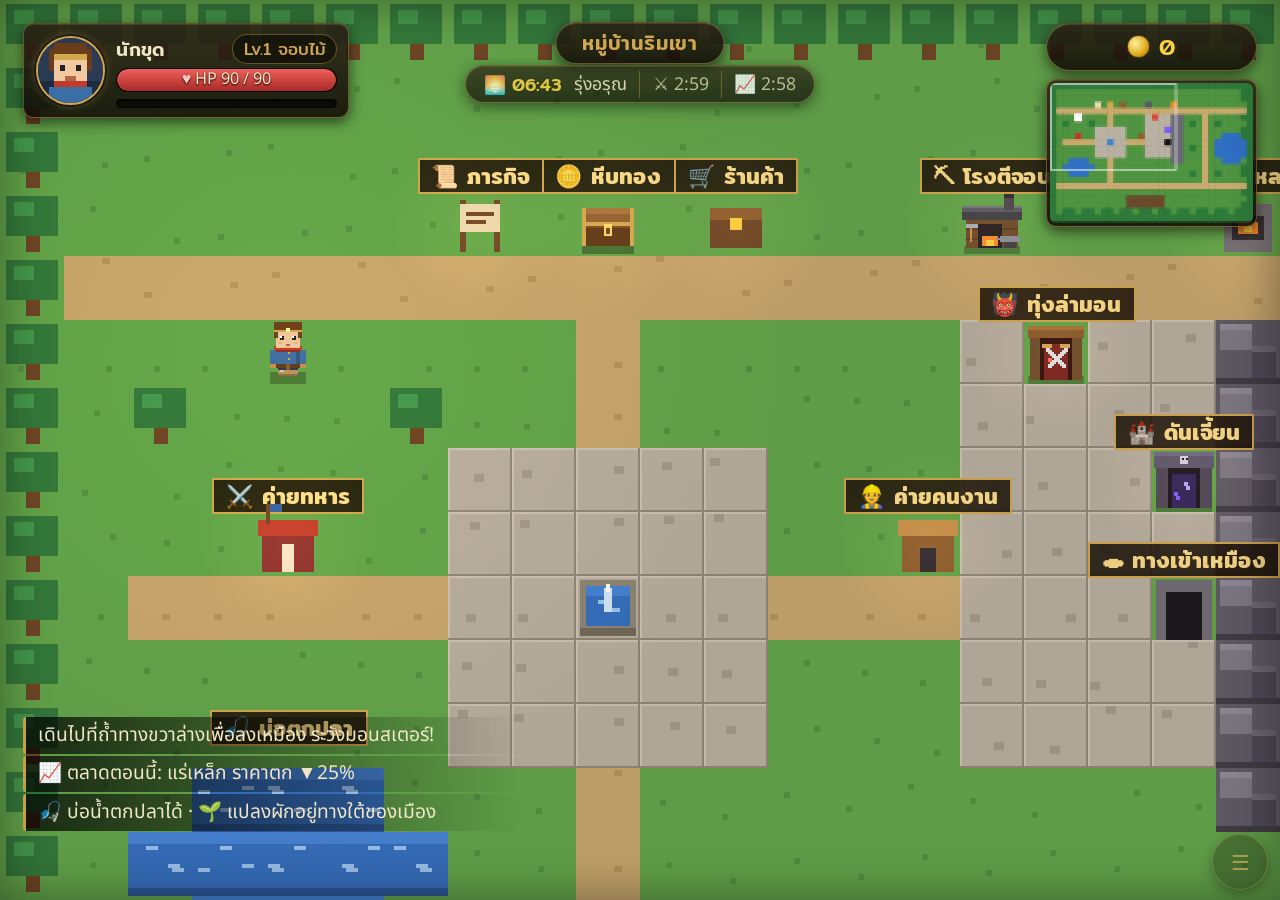
==== commit d0b11cea: "Add files via upload" ====
--- a/222.html
+++ b/222.html
@@ -2547,7 +2547,7 @@
 (function(){
 let ms=0,n=0,held=0,bad=0;const _d=draw;
 draw=function(){
- if(BL){if(held>=2)return;held++}else held=0;
+ 
  const t=performance.now();_d();ms+=performance.now()-t;n++;
  if(n>=90){const a=ms/n;ms=0;n=0;
   if(!window.LOWQ){bad=a>13?bad+1:0;
@@ -2559,7 +2559,7 @@
 
 <style>
 /* ===== โหมดมือถือแนวตั้ง: เกมอยู่บน, แผงควบคุมอยู่ล่าง ไม่ซ้อนทับภาพเกม ===== */
-body.pv{--js:clamp(104px,30vw,140px);--ab:clamp(84px,24vw,104px)}
+body.pv{--js:clamp(92px,min(30vw,19vh),140px);--ab:clamp(76px,min(24vw,15vh),104px)}
 body.pv #stage{align-items:center;padding:0}
 body.pv #pad{position:static!important;flex:none;width:100%!important;max-width:none!important;margin:0!important;
  display:grid!important;grid-template-columns:minmax(0,1fr) auto;grid-template-areas:"menu menu" "joy act";gap:8px 10px;align-items:center!important;
@@ -2573,7 +2573,7 @@
 body.pv #dock button,body.pv #dock:not(.open) button:not(#mt):not(#ex){display:flex!important;order:0!important;min-width:0!important;width:100%;height:42px;min-height:42px!important;margin:0!important;padding:0!important;
  font-size:20px!important;border-radius:12px!important;background:linear-gradient(180deg,rgba(60,45,28,.95),rgba(26,19,12,.95))!important;border:1px solid rgba(210,169,79,.4)!important;box-shadow:0 2px 0 #000a}
 body.pv #dock button[hidden],body.pv #dock #ex[hidden],body.pv #dock #fs[hidden]{display:none!important}
-body.pv #dock #ex{background:linear-gradient(180deg,rgba(150,45,40,.95),rgba(90,22,20,.95))!important;grid-column:span 2}
+body.pv #dock #ex{background:linear-gradient(180deg,rgba(150,45,40,.95),rgba(90,22,20,.95))!important;}
 body.pv #dock button:active{transform:scale(.94)}
 body.pv #autob2,body.pv #fishb2,body.pv #profb2{display:none!important}
 /* จอยสติ๊กซ้าย (ลอยตามนิ้ว) / ปุ่มตีขุดขวา */
@@ -2584,6 +2584,7 @@
 /* HUD ในภาพเกม: ขนาดอ่านง่ายและเรียงใหม่ ไม่ซ้อนกัน */
 body.pv #hud{font-size:12px!important}
 body.pv #bld{font-size:13px!important}
+body.pv #log div:nth-last-child(n+3){display:none}
 body.pv #log{left:.9em!important;right:.9em!important;bottom:.9em!important;width:auto!important}
 body.pv #abs{top:auto!important;bottom:6em!important}
 body.pvn #ct{left:auto!important;right:1.2em!important;transform:none!important;top:4.3em!important;max-width:calc(100% - 17em);white-space:normal!important;text-align:right;padding:.3em .9em!important;border-radius:12px!important}
@@ -2603,5 +2604,21 @@
 apply();setTimeout(apply,300);
 })();
 </script>
+
+<style>
+/* ===== มือถือแนวนอน: ปุ่มทางลัดเล็กชิดปุ่มฟัน, แจ้งเตือนอยู่กลางบน, เมนูอยู่กลางล่าง ===== */
+@media(pointer:coarse) and (orientation:landscape){
+ #autob2,#fishb2,#profb2{position:absolute!important;margin:0!important;width:42px!important;height:42px!important;font-size:19px!important;opacity:.75!important;
+  bottom:calc(var(--js)*.12 + 6px)!important;align-self:auto!important}
+ #autob2{right:calc(var(--gx) + var(--sr) + var(--ab) + 32px)!important}
+ #fishb2{right:calc(var(--gx) + var(--sr) + var(--ab) + 80px)!important}
+ #profb2{right:calc(var(--gx) + var(--sr) + var(--ab) + 128px)!important}
+ #pad{padding-right:var(--gx)!important}
+ #log{left:50%!important;right:auto!important;bottom:auto!important;top:6.6em!important;transform:translateX(-50%);width:min(52%,26em)!important;align-items:center}
+ #log div{background:linear-gradient(90deg,#0000,#000b 20%,#000b 80%,#0000)!important;border-left:0!important;text-align:center;border-radius:6px!important}
+ #abs{top:10.5em!important}
+ #dock{left:50%!important;right:auto!important;transform:translateX(-50%)!important;bottom:.5em!important;max-width:60%!important}
+}
+</style>
 </body>
 </html>
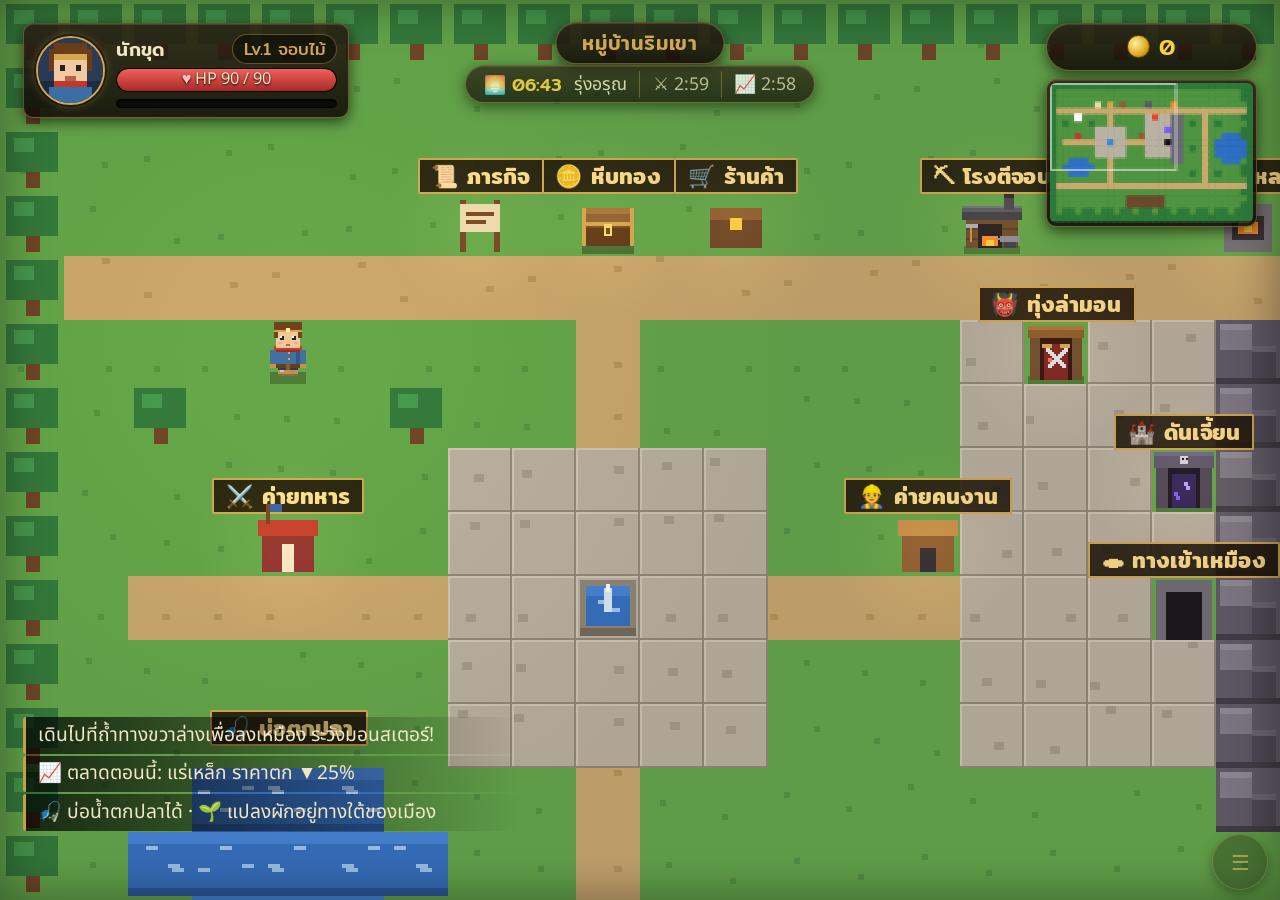
==== commit cf8fa31a: "Add files via upload" ====
--- a/222.html
+++ b/222.html
@@ -81,7 +81,7 @@
 #rt{width:11em;align-items:stretch;gap:.45em}
 #rt #cn{justify-content:center}#rt #mm{width:100%;height:auto;aspect-ratio:10/7}
 #rt .ib button{white-space:nowrap;overflow:hidden;text-overflow:ellipsis}
-#rt #rt .ib{display:grid;grid-template-columns:1fr 1fr 1fr}#rt .ib button{padding:.35em 0;text-align:center}
+#rt .ib{display:grid;grid-template-columns:1fr 1fr 1fr}#rt .ib button{padding:.35em 0;text-align:center}
 #ct{font-size:.95em}
 @container (max-width:560px){
  #lc{width:13em;gap:.4em}#lc #qp #crew,#lc #qp small,#lc #qp .bar{display:none}#lc #qp{padding:.3em .5em}#lc #qt{margin:0}#lc #pl{padding:.35em;gap:.4em}#av{width:2.6em;height:2.6em}
@@ -242,7 +242,7 @@
    ingot  ราคาซื้อแท่งจากร้าน ×               smelt  เวลาหลอมแท่ง ×
    worker คนงานขุดแร่ช้าลง ×                  fish/crop ราคาขายปลา/ผัก ×
    fee    ค่าเข้าดันเจี้ยน   deathGold/deathOre สัดส่วนที่เสียเมื่อตายในเหมือง */
-const ECON={sell:.3,ore:.4,luck:.2,reward:.3,cost:3.6,mat:3.2,ingot:3.6,smelt:2.8,worker:2.8,fish:.34,crop:.36,fee:2500,deathGold:0,deathOre:0,
+const ECON={sell:.3,ore:.4,luck:.2,reward:.3,cost:3.6,mat:3.2,ingot:3.6,smelt:2.8,worker:2.8,fish:.5,crop:1.5,fee:2500,deathGold:0,deathOre:0,
  base:{i:12,s:30,g:80,bi:40,bs:100,bg:260,dm:150},
  p(k){return Math.max(1,Math.round(ECON.base[k]*ECON.sell))},
  g(n){return Math.round(n*ECON.cost/10)*10},
@@ -257,8 +257,9 @@
  if(!S.eq||typeof S.eq!='object')S.eq={h:0,a:0,b:0};for(const k of ['h','a','b']){const v=Math.floor(+S.eq[k]);S.eq[k]=v>=0&&v<=2?v:0}
  if(!Number.isFinite(S.ts))S.ts=Date.now()}
 sanitize();
-function save(){try{sanitize()}catch(e){}S.ts=Date.now();try{const j=JSON.stringify(S),old=localStorage.getItem('mv1');if(old)localStorage.setItem('mv1b',old);localStorage.setItem('mv1',j)}catch(e){}}
+function save(){try{sanitize()}catch(e){}S.ts=Date.now();try{const j=JSON.stringify(S),now=Date.now();if(now-(window.__bk||0)>300000){const old=localStorage.getItem('mv1');if(old){localStorage.setItem('mv1b',old);window.__bk=now}}localStorage.setItem('mv1',j);window.__sw=0}catch(e){if(!window.__sw){window.__sw=1;try{toast('⚠️ บันทึกเกมไม่ได้ (พื้นที่เก็บเต็ม/โหมดส่วนตัว)')}catch(_){}}}}
 let BL=0,NOUI=0,TG=null,AC=0,HP=90,inv=0,GD=[],MS=[],FT=[],map,where='town',floor=0,hits={},P={x:4.5,y:4.5},face=[0,1],keys={},cd=0,swing=0,tt=0,RT=240;
+function BLK(){return BL&&where!='mine'}
 function toast(m){const l=$('log'),d=document.createElement('div');d.textContent=m;l.appendChild(d);while(l.children.length>4)l.firstChild.remove();setTimeout(()=>d.classList.add('old'),4500);setTimeout(()=>d.remove(),5800)}
 function town(){where='town';floor=0;AC=0;MS=[];map=[];
  for(let y=0;y<H;y++){map[y]=[];for(let q=0;q<W;q++)map[y][q]=(!q||!y||q==W-1||y==H-1)?10:0}
@@ -329,9 +330,9 @@
  if(S.qp>=QS[S.qi%QS.length].n)use(20)}
 function dmgRed(){return 0}
 function mhp(){return 80+S.pick*10}
-function flt(a,b,t){FT.push({x:a,y:b,tx:String(t),t:.7})}
+function flt(a,b,t){const tx=String(t),c=tx[0],v=Math.abs(parseInt(tx.replace(/\D/g,''),10))||0;while(FT.length>=40)FT.shift();FT.push({x:a+(Math.random()-.5)*.4,y:b,y0:b,tx:tx,k:c=='-'?'p':c=='+'?'h':'d',v:v,t:.95,m:.95,vy:-2.7,vx:(Math.random()-.5)*.9})}
 function die(){sleep(true,'ถูกมอนสเตอร์ล้ม! ถูกหามกลับบ้าน (ไม่เสียของและทอง)')}
-function mon(dt){if(map[Math.floor(P.y)][Math.floor(P.x)]==17){HP-=12*dt*(1-dmgRed());if(HP<=0){die();return true}}
+function mon(dt){if(map[Math.floor(P.y)][Math.floor(P.x)]==17){const ld=12*dt*(1-dmgRed());HP-=ld;window.__lv=(window.__lv||0)+ld;if(window.__lv>=6){flt(P.x,P.y-.5,'-'+Math.round(window.__lv));window.__lv=0}if(HP<=0){die();return true}}
  for(const m of MS){m.cd-=dt;m.fl-=dt;
  if(m.b&&!m.sum&&m.hp<m.mx/2){m.sum=1;for(let n=0;n<2;n++){const h=20+floor*4;MS.push({x:m.x+(n?1:-1),y:m.y,t:'g',hp:h,mx:h,cd:0,fl:0})}toast('บอสเรียกลูกสมุน!')}const dx=P.x-m.x,dy=P.y-m.y,d=Math.hypot(dx,dy);
  if(d<(m.b?14:6.5)&&d>(m.b?.9:.45)){const sp=(m.b?1.8:m.t=='k'?2.2:1.6)*dt,nx=m.x+dx/d*sp,ny=m.y+dy/d*sp;if(can(nx,m.y))m.x=nx;if(can(m.x,ny))m.y=ny}
@@ -367,7 +368,7 @@
   S.gold-=c;S.wk++;toast('จ้างคนงานแล้ว! มี '+S.wk+' คน');save()}
  else if(t==20){const q=QS[S.qi%QS.length],rw=Math.round(q.r*(1+Math.min(2,S.qi/QS.length|0)*.5));
   if(S.qp>=q.n){S.gold+=rw;S.qi++;S.qp=0;toast('ภารกิจสำเร็จ! +'+rw+' ทอง');save()}else toast('ภารกิจ: '+q.t+' ('+S.qp+'/'+q.n+') รางวัล '+rw+' ทอง')}}
-function update(dt){SIMT+=dt;inv-=dt;FT.forEach(q=>{q.t-=dt;q.y-=.8*dt});FT=FT.filter(q=>q.t>0);work(dt);furn(dt);RT-=dt;if(RT<=0){RT=240;if(!QUIET)raid()}if(where=='town'){HP=Math.min(mhp(),HP+Math.max(3,mhp()*.1)*dt);bandit(dt)}else if(mon(dt))return;
+function update(dt){SIMT+=dt;inv-=dt;FT.forEach(q=>{q.t-=dt;q.vy+=9*dt;q.y+=q.vy*dt;q.x+=q.vx*dt;q.vx*=.96;if(q.vy>0&&q.y>q.y0-.05){q.y=q.y0-.05;q.vy=-q.vy*.38}});FT=FT.filter(q=>q.t>0);work(dt);furn(dt);RT-=dt;if(RT<=0){RT=240;if(!QUIET)raid()}if(where=='town'){HP=Math.min(mhp(),HP+Math.max(3,mhp()*.1)*dt);bandit(dt)}else if(mon(dt))return;
  const K=(window.mouseK&&mouseK(dt))||keys;let dx=K.ax!=null?K.ax:(K.right?1:0)-(K.left?1:0),dy=K.ay!=null?K.ay:(K.down?1:0)-(K.up?1:0);
  if(dx||dy){const l=Math.hypot(dx,dy);{const ax_=Math.abs(dx),ay_=Math.abs(dy),hz_=face[0]!=0?ax_>=ay_*.75:ax_>ay_*1.33;face=hz_&&dx?[Math.sign(dx),0]:dy?[0,Math.sign(dy)]:[Math.sign(dx),0]}
   const sp=Math.min(1,l),nx=P.x+dx/l*4*dt*sp,ny=P.y+dy/l*4*dt*sp;if(can(nx,P.y))P.x=nx;if(can(P.x,ny))P.y=ny}
@@ -413,7 +414,7 @@
  if(where=='town'&&window.drawWK)drawWK();
  const px=P.x*T,py=P.y*T,f=(c,a,b,w,h)=>{x.fillStyle=c;x.fillRect(Math.round(px+a),Math.round(py+b),w,h)};
  x.globalAlpha=inv>0&&Math.floor(inv*12)%2?.4:1;window.drawPL(f);
- x.globalAlpha=1;x.font='bold 14px sans-serif';x.textAlign='center';x.lineWidth=3;x.strokeStyle='#000';FT.forEach(q=>{x.strokeText(q.tx,q.x*T,q.y*T);x.fillStyle='#fff';x.fillText(q.tx,q.x*T,q.y*T)});
+ x.globalAlpha=1;x.textAlign='center';x.lineJoin='round';x.strokeStyle='#000';FT.forEach(q=>{const age=(q.m||.95)-q.t,pop=age<.14?1+.7*(1-age/.14):1,mag=1+Math.min(.7,(q.v||0)/70),sz=Math.round((q.k=='p'?17:q.k=='h'?15:14)*mag*pop);x.globalAlpha=Math.max(0,Math.min(1,q.t/.3));x.font='bold '+sz+'px sans-serif';x.lineWidth=Math.max(3,sz/4);x.strokeText(q.tx,q.x*T,q.y*T);x.fillStyle=q.k=='p'?'#ff5a50':q.k=='h'?'#7dff8a':(q.v>=40?'#ffb02e':'#ffe066');x.fillText(q.tx,q.x*T,q.y*T)});x.globalAlpha=1;
  let a=0;if(where=='town')a=0;
  if(where=='mine'&&!(window.IN_HUNT&&window.IN_HUNT())){const g=x.createRadialGradient(px,py,40,px,py,190);g.addColorStop(0,'rgba(5,5,20,0)');g.addColorStop(1,'rgba(5,5,20,.85)');x.fillStyle=g;x.fillRect(CX-2,CY-2,VW+4,VH+4)}
  else if(a>0){x.fillStyle='rgba(15,15,70,'+a+')';x.fillRect(CX-2,CY-2,VW+4,VH+4)}}
@@ -523,7 +524,7 @@
 ['pointerdown','touchend','click','keydown'].forEach(v=>addEventListener(v,()=>{try{if(on&&!AC2){AC2=new(window.AudioContext||window.webkitAudioContext)();const b=AC2.createBuffer(1,1,22050),q=AC2.createBufferSource();q.buffer=b;q.connect(AC2.destination);q.start(0)}if(AC2&&AC2.state!='running')AC2.resume()}catch(e){}},{passive:true}));
 })();
 
-addEventListener('keydown',e=>{if(BL&&(KC[e.code]||/^(Arrow\w+|[wasdeWASDE ]|Enter)$/.test(e.key))){e.stopImmediatePropagation();e.preventDefault()}},true);
+addEventListener('keydown',e=>{if(BL&&(where!='mine'?(KC[e.code]||/^(Arrow\w+|[wasdeWASDE ]|Enter)$/.test(e.key)):(e.key==' '||e.key=='Enter'))){e.stopImmediatePropagation();e.preventDefault()}},true);
 
 (function(){
 S.lv=S.lv||1;S.xp=S.xp||0;if(S.pt){S.gold+=S.pt*15;}delete S.pt;delete S.day;delete S.rd;
@@ -730,7 +731,7 @@
  return t==22?'บ่อน้ำ · คลิกขวา/กดตกปลา':t==25?'แปลงผัก':(typeof LBL!='undefined'&&LBL[t])||null};
 window.mouseK=function(dt){
  if(!MT)return null;
- if(Object.values(keys).some(v=>v)||MT.w!=where||MT.fl!=floor||BL){MT=null;return null}
+ if(Object.values(keys).some(v=>v)||MT.w!=where||MT.fl!=floor||BLK()){MT=null;return null}
  if(held&&PTR){const h=hit(PTR.x,PTR.y);if(h)adopt(h,0);if(!MT)return null}
  const m=MT;m.rp-=dt;
  const K=m.k=='m'?doMon(m,dt):m.k=='o'?doOre(m,dt):m.k=='b'?doBld(m,dt):doGround(m,dt);
@@ -836,7 +837,6 @@
 setInterval(()=>{const n=performance.now();if(document.hidden){OWED=Math.min(1800,OWED+(n-wall)/1000);try{pump(200)}catch(e){OWED=0;QUIET=0;recover(e)}}wall=n},500);
 document.addEventListener('visibilitychange',()=>document.hidden?onHide():onShow());
 addEventListener('pagehide',()=>{try{save()}catch(e){}});
-addEventListener('beforeunload',()=>{try{save()}catch(e){}});
 addEventListener('blur',clearIn);
 addEventListener('pageshow',e=>{if(e.persisted)onShow()});
 addEventListener('error',e=>{try{sanitize()}catch(_){}});
@@ -1314,7 +1314,7 @@
   acc+=dt;if(acc<.5)return;acc=0;const now=Date.now();
   for(const o of ores){const c=map[o.y][o.x];
     if(c<4||c>6){if(o.g==null)o.g=now;else if(now-o.g>[0,0,0,0,150,240,360][o.t]*1000&&Math.hypot(P.x-o.x-.5,P.y-o.y-.5)>2){map[o.y][o.x]=o.t;o.g=null;if(!o.said){o.said=1;toast('⛏ แร่งอกใหม่ในเหมือง')}}}else o.g=null}
-  mAcc+=.5;if(mAcc>=50){mAcc=0;if(!BL&&floor>0&&floor%5!=0&&MS.length<base&&spawned<base){
+  mAcc+=.5;if(mAcc>=50){mAcc=0;if(!BLK()&&floor>0&&floor%5!=0&&MS.length<base&&spawned<base){
     for(let k=0;k<60;k++){const q=1+Math.floor(Math.random()*(W-2)),y=1+Math.floor(Math.random()*(H-2)),t=map[y][q];
       if(SOL.has(t)||t==17||t==7||t==8||t==12||Math.hypot(q+.5-P.x,y+.5-P.y)<7)continue;
       const kk=Math.random()<.6?'k':'g',h=kk=='k'?40+floor*6:20+floor*4;MS.push({x:q+.5,y:y+.5,t:kk,hp:h,mx:h,cd:0,fl:0});spawned++;toast('👾 มอนสเตอร์ตัวใหม่เกิดในเหมือง');break}}}
@@ -1416,7 +1416,7 @@
 const _th=town;town=function(){const was=HUNT;HUNT=0;_th();map[5][16]=30;if(was)fixH=1};
 const _uh=update;update=function(dt){_uh(dt);
   if(fixH&&where=='town'){fixH=0;if(Math.abs(P.x-17.5)<.1&&Math.abs(P.y-9.5)<.1)P={x:PT[0],y:PT[1]}}
-  if(HUNT&&where=='mine'&&!BL){spT-=dt;if(spT<=0){spT=4;if(MS.length<MAXM)add()}}};
+  if(HUNT&&where=='mine'&&!BLK()){spT-=dt;if(spT<=0){spT=4;if(MS.length<MAXM)add()}}};
 const _dh=die;die=function(){if(HUNT&&where=='mine'){HP=mhp();P={x:2.5,y:2.5};inv=2.5;TG=null;toast('💀 ล้มในทุ่ง! ฟื้นที่ทางเข้า (ไม่เสียของและทอง)')}else _dh()};
 const _hh=hud;hud=function(){_hh();if(HUNT&&where=='mine')T$('loc','ทุ่งล่ามอนสเตอร์')};
 ov.addEventListener('click',e=>{if(!e.target.dataset||e.target.dataset.a!='hunt_in')return;e.stopImmediatePropagation();
@@ -1555,7 +1555,7 @@
 const _a=act;act=function(){
  const tx=Math.floor(P.x+face[0]*.8),ty=Math.floor(P.y+face[1]*.8),ok=tx>=0&&ty>=0&&tx<W&&ty<H,t0=ok?map[ty][tx]:0,g0=S.gold,w0=where,f0=fishSnap();
  const fm=front(),ab=atkB();
- if(fm&&ab>0)fm.hp-=Math.round((8+S.pick*6)*ab);
+ if(fm&&ab>0){const ex=Math.round((8+S.pick*6)*ab);fm.hp-=ex;try{flt(fm.x+.25,fm.y-.8,ex)}catch(e){}}
  _a();
  if(w0!='mine'||where!='mine'){/* ไม่ใช่ในเหมือง */}
  else{
@@ -1631,7 +1631,7 @@
  else if(a.slice(0,3)=='ck_'){e.stopImmediatePropagation();
   const p=a.split('_');
   if(p[1]=='r'){const id=p[2],fm=S.fm||(S.fm={});if(!RN[id]||!(fm[id]>0))return;const k=+id.slice(1),now=Date.now(),cap=now+600000;fm[id]--;
-   if(id[0]=='f'){const hh=Math.round(mhp()*(.2+.1*k));HP=Math.min(mhp(),HP+hh);S.rb.atk=Math.min(cap,Math.max(now,S.rb.atk||0)+(60+40*k)*1000);toast('🍽 กิน'+RN[id]+' เลือด +'+hh+' · ตีแรงขึ้น')}
+   if(id[0]=='f'){const hh=Math.round(mhp()*(.2+.1*k));HP=Math.min(mhp(),HP+hh);try{flt(P.x,P.y-.6,'+'+hh)}catch(e){}S.rb.atk=Math.min(cap,Math.max(now,S.rb.atk||0)+(60+40*k)*1000);toast('🍽 กิน'+RN[id]+' เลือด +'+hh+' · ตีแรงขึ้น')}
    else{S.rb.ore=Math.min(cap,Math.max(now,S.rb.ore||0)+(60+60*k)*1000);toast('🍽 กิน'+RN[id]+' · โชคขุดแร่เพิ่มขึ้น')}}
   else{const i=+p[2],m=MEALS[i];if(!m)return;
    if(p[1]=='c'){const fm=S.fm||(S.fm={});if(!Object.keys(m.r).every(k=>(fm[k]||0)>=m.r[k]))return toast('วัตถุดิบไม่พอ');
@@ -1729,7 +1729,7 @@
 function front(){let best=null,bd=9;for(const m of MS){const rx=m.x-P.x,ry=m.y-P.y,fw=rx*face[0]+ry*face[1],lt=Math.abs(rx*face[1]-ry*face[0]);
  if(fw>-.2&&fw<(m.b?2:1.4)&&lt<(m.b?1.2:.8)&&fw<bd){bd=fw;best=m}}return best}
 const _a=act;act=function(){
- if(where=='mine'&&!BL&&!front()){const tx=Math.floor(P.x+face[0]*.8),ty=Math.floor(P.y+face[1]*.8);
+ if(where=='mine'&&!BLK()&&!front()){const tx=Math.floor(P.x+face[0]*.8),ty=Math.floor(P.y+face[1]*.8);
   if(tx>=0&&ty>=0&&tx<W&&ty<H){const t=map[ty][tx];
    if(t>=4&&t<=6){const k=tx+','+ty,need=Math.max(1,[0,2,3,4,5][t-3]+Math.floor(floor/4)-(S.pick-1)-Math.floor((Math.min(S.lv,40)-1)/3));
     if((hits[k]||0)+1>=need&&!hits['x'+k]){hits['x'+k]=1;hits[k]=need-2}}}}
@@ -1974,7 +1974,7 @@
 let FG=null;
 // ----- ผลของเทมเปอร์ตอนขุด/ต่อสู้ -----
 const _ac=act;act=function(){let pre=null;
- if(where=='mine'&&!BL){const tx=Math.floor(P.x+face[0]*.8),ty=Math.floor(P.y+face[1]*.8);
+ if(where=='mine'&&!BLK()){const tx=Math.floor(P.x+face[0]*.8),ty=Math.floor(P.y+face[1]*.8);
   if(tx>=0&&ty>=0&&tx<W&&ty<H){const t=map[ty][tx];
    if(t>=3&&t<=6){pre={tx:tx,ty:ty,t:t};const k=tx+','+ty;
     if(!MS.some(m=>Math.hypot(m.x-P.x,m.y-P.y)<2)&&TL('s')&&Math.random()<TV.s*TL('s')*TQ())hits[k]=(hits[k]||0)+1}}}
@@ -2151,7 +2151,7 @@
 // ---------- ลูปหลัก ----------
 window.mouseK=function(dt){
   const base=prev&&prev(dt);if(base)return base;
-  if(!ON||BL)return null;
+  if(!ON||BLK())return null;
   if(Object.values(keys).some(v=>v)){mvT=0;return null}        // ผู้เล่นคุมเอง
   T+=dt;noEng-=dt;
   const K={};
@@ -2290,7 +2290,7 @@
 const farmNeed=()=>{const c=FC(),p=plots();if(p.ready)return 1;if(c.replant&&p.empty&&S.gold>=FCRC[c.crop])return 1;if(c.expand&&p.n<12&&S.gold>=FUC[p.n-6]+FCRC[c.crop])return 1;return 0};
 window.mouseK=function(dt){
   const base=prev&&prev(dt);if(base)return base;
-  if(!(ON||FON)||BL)return null;
+  if(!(ON||FON)||BLK())return null;
   if(Object.values(keys).some(v=>v)){st='go';return null}
   if(where!='town'){qT+=dt;if(qT>1){qT=0;dispatchEvent(new KeyboardEvent('keydown',{code:'KeyQ',key:'q'}))}return null}
   const K={};
@@ -2620,5 +2620,13 @@
  #dock{left:50%!important;right:auto!important;transform:translateX(-50%)!important;bottom:.5em!important;max-width:60%!important}
 }
 </style>
+<style>
+/* ในเหมือง: เปิดกระเป๋า/เมนูแล้วเกมยังเดินต่อ — จางฉากหลังลง และให้จอยสติ๊ก/ปุ่มตียังใช้ได้บนมือถือ */
+body.inmine #bld{background:#0004}
+@media(pointer:coarse){body.inmine.bldopen:not(.pv) #pad{display:flex!important}}
+</style>
+<script>
+(function(){const _h=hud;hud=function(){_h();document.body.classList.toggle('inmine',where=='mine')}})();
+</script>
 </body>
 </html>
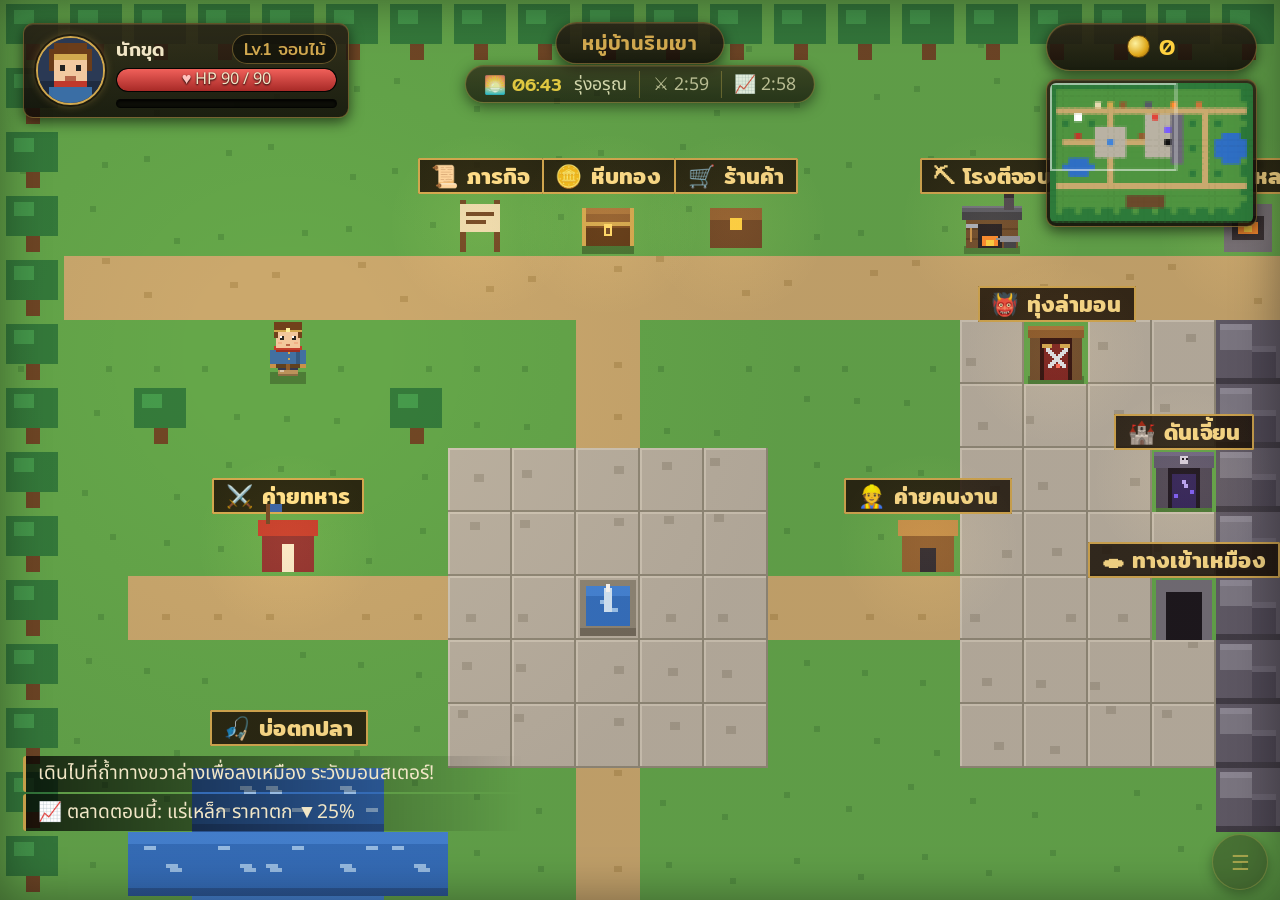
==== commit 82cfa89e: "Add files via upload" ====
--- a/222.html
+++ b/222.html
@@ -10,205 +10,377 @@
 <meta name="theme-color" content="#16110d">
 <title>หุบเขาขุดแร่</title>
 <link href="https://fonts.googleapis.com/css2?family=Mitr:wght@400;500;600&family=Noto+Sans+Thai:wght@400;600&display=swap" rel="stylesheet">
+<!--
+  หุบเขาขุดแร่ — ไฟล์เดียวจบ (HTML + CSS + JS)
+  โครงสร้าง:
+    1) สไตล์     บล็อกเดียว (ฐาน → HUD → overlay → มือถือ/iOS → แนวตั้ง/แนวนอน → โหมดในเหมือง)
+    2) โครงหน้า  #frame > #stage > #wrap (canvas + HUD) + #pad (จอยสติ๊ก/เมนูมือถือ)
+    3) สคริปต์   9 ก้อน เรียงตามลำดับโหลด ห้ามสลับที่ เพราะหลายส่วนห่อ (wrap) ฟังก์ชันของส่วนก่อนหน้า
+                 เช่น update / draw / act / toast / hud
+-->
 <style>
-:root{--bg:#cdbf9f;--fg:#2a2118;--ink:#16110d;--pn:rgba(22,16,11,.8);--brass:#d2a94f;--brass2:#7d5f24;--parch:#f1e6c6;--hp:#d9443f;--st:#4fbf5a;--coin:#ffd23f;--hd:'Mitr','Noto Sans Thai','Leelawadee UI',Tahoma,sans-serif;--bd:'Noto Sans Thai','Leelawadee UI',Tahoma,sans-serif;box-sizing:border-box;padding-top:env(safe-area-inset-top,0px);padding-bottom:env(safe-area-inset-bottom,0px)}
-@media(prefers-color-scheme:dark){:root:not([data-theme="light"]){--bg:#0d0b09;--fg:#e9dfc4}}
-:root[data-theme="dark"]{--bg:#0d0b09;--fg:#e9dfc4}
-*{box-sizing:border-box;margin:0}
-html,body{height:100%;overflow:hidden}
-body{background:var(--bg);color:var(--fg);font-family:var(--bd);padding:0;user-select:none;-webkit-user-select:none;touch-action:none}
-#frame{width:100%;height:100%;display:flex;flex-direction:column;background:var(--ink);padding:6px}
-#stage{flex:1;min-height:0;display:flex;align-items:center;justify-content:center}
-#wrap{position:relative;container-type:size;width:640px;max-width:100%;flex:none;border:2px solid var(--brass2);background:#000}
-canvas#c{width:100%;height:100%;display:block;image-rendering:pixelated}
-#hud{position:absolute;inset:0;pointer-events:none;font-size:max(9px,min(1.5cqw,2.14cqh));color:var(--parch);font-family:var(--bd)}
-.pn{background:var(--pn);border:1px solid var(--brass2);box-shadow:inset 0 0 0 1px #0008,inset 0 1px 0 #d2a94f33;border-radius:4px}
-#pl{position:absolute;left:1.2em;top:1.2em;display:flex;gap:.6em;padding:.5em;width:17em}
-#av{width:3.6em;height:3.6em;image-rendering:pixelated;border:2px solid var(--brass);border-radius:50%;background:#2b3a55;flex:none}
-.bars{flex:1;min-width:0}.nm{display:flex;justify-content:space-between;font-family:var(--hd);margin-bottom:.25em}.nm em{font-style:normal;color:var(--brass);font-size:.9em}
-.bar{position:relative;height:1.25em;background:#0009;border:1px solid #000;margin-top:.25em;border-radius:2px;overflow:hidden}
-.bar i{position:absolute;inset:0 auto 0 0;width:100%;transition:width .15s}
-.bar span{position:relative;display:block;text-align:center;font-size:.85em;line-height:1.25em;text-shadow:0 1px 2px #000}
-.hp i{background:linear-gradient(#f0605a,#a82a27)}.st i{background:linear-gradient(#6bd876,#2f8f3a)}.qb{height:.55em}.qb i{background:linear-gradient(#ffd96a,#c8922a);width:0}
-#ct{position:absolute;left:50%;top:1.2em;transform:translateX(-50%);padding:.4em 1.1em;text-align:center;line-height:1.35;white-space:nowrap}
-#ct b{display:block;font-family:var(--hd);font-weight:500;font-size:1.1em;color:var(--brass)}#ct u{text-decoration:none;color:var(--coin)}
-#rt{position:absolute;right:1.2em;top:1.2em;display:flex;flex-direction:column;align-items:flex-end;gap:.5em}
-#cn{display:flex;align-items:center;gap:.5em;padding:.3em .9em;font-family:var(--hd)}#g{font-weight:500;color:var(--coin);font-size:1.15em}
-.coin{width:1.2em;height:1.2em;border-radius:50%;background:radial-gradient(circle at 35% 35%,#fff3a0,#e0a91c 60%,#8a5d0b);border:1px solid #6a4608}
-#mm{width:11em;height:7.7em;image-rendering:pixelated;padding:2px}
-#qp{position:absolute;left:1.2em;top:7.2em;width:14em;padding:.5em .6em;opacity:.92}
-#qp small{color:var(--brass);font-family:var(--hd)}#qt{margin:.2em 0;line-height:1.3}#crew{margin-top:.4em;font-size:.85em;color:#bfb394}
-#log{position:absolute;left:1.2em;bottom:1em;width:min(60%,26em);display:flex;flex-direction:column;gap:2px}
-#log div{background:#000a;padding:.15em .6em;border-left:3px solid var(--brass);border-radius:2px;transition:opacity 1s}#log div.old{opacity:0}
-#pad{flex:none;width:min(100%,900px);margin:0 auto;display:flex;justify-content:space-between;align-items:center;gap:8px;padding:8px 2px 2px}
-#dp{display:grid;grid-template-columns:repeat(3,clamp(34px,10vw,44px));grid-template-rows:repeat(3,clamp(34px,10vw,44px));gap:3px}
-button{font-family:var(--hd);touch-action:none}
-#A{width:clamp(56px,16vw,74px);height:clamp(56px,16vw,74px);border-radius:50%;background:radial-gradient(circle at 35% 30%,#f2cd72,#b07d1f 70%);border:3px solid #5b3f0e;color:#2a1a04;font-size:17px;font-weight:600;line-height:1.1;box-shadow:0 4px 0 #3d2a08}
-#A:active{transform:translateY(3px);box-shadow:0 1px 0 #3d2a08}
-#fs{pointer-events:auto;font:500 1em var(--hd);padding:.35em .9em;border-radius:4px;background:var(--pn);color:var(--parch);border:1px solid var(--brass2)}
-@media(max-height:480px) and (orientation:landscape){#frame{padding:2px}}
-#hlp,#snd,#ex{pointer-events:auto;font:500 1em var(--hd);padding:.35em .9em;border-radius:4px;background:var(--pn);color:var(--parch);border:1px solid var(--brass2)}
-button:focus-visible{outline:3px solid #4aa3ff}
-#frame,#frame:fullscreen{padding:0}#wrap{border:0}#frame{position:fixed;inset:0;height:auto}
-#pad{position:fixed;left:0;right:0;bottom:env(safe-area-inset-bottom,0px);width:auto;max-width:none;margin:0;padding:10px 16px;pointer-events:none;z-index:5}
-#dp,#A{pointer-events:auto;opacity:.6}
-@media(hover:hover) and (pointer:fine){#pad{display:none}}
-#bld{position:absolute;inset:0;display:flex;align-items:center;justify-content:center;background:#000a;pointer-events:auto;font-size:max(10px,min(1.5cqw,2.14cqh));color:var(--parch);z-index:3}#bld[hidden]{display:none}
-.bp2{width:30em;max-width:96%;max-height:96%;overflow:auto;padding:.9em;background:linear-gradient(#2a2014,#16110d);border:2px solid var(--brass)}
-.bp2 .bh{display:flex;justify-content:space-between;align-items:center;font:500 1.35em var(--hd);color:var(--brass);margin-bottom:.4em}
-.bp2 .bh button{font:500 .7em var(--hd);padding:.25em .8em;border-radius:4px;background:#3a2c18;color:var(--parch);border:1px solid var(--brass2)}
-.bp2 p{color:#d9cfae;line-height:1.5;margin-bottom:.6em}
-.rw{display:flex;justify-content:space-between;padding:.35em .6em;margin-bottom:.25em;background:#0b0805aa;border-left:3px solid var(--brass2);border-radius:3px}
-.rw.ok{border-color:#4fbf5a}.rw.ok b{color:#7fe08a}.rw.no{border-color:var(--hp)}.rw.no b{color:#ff8a80}
-.pb{height:.9em;background:#0009;border:1px solid #000;border-radius:3px;overflow:hidden;margin:.4em 0}.pb i{display:block;height:100%;background:linear-gradient(#ffd96a,#c8922a)}
-.ac{display:block;width:100%;margin-top:.5em;padding:.6em;font:500 1.1em var(--hd);border-radius:6px;background:linear-gradient(#f2cd72,#b07d1f);color:#2a1a04;border:2px solid #5b3f0e}.ac:disabled{filter:grayscale(1) brightness(.55)}
-.wh{display:block;color:#ff8a80;margin-top:.15em}
-.bp2{touch-action:pan-y;overscroll-behavior:contain}
-body:has(#bld:not([hidden])) #pad{display:none}
-#hlp{padding:.35em .6em}.ib{display:flex;gap:.4em}
-#ab{position:absolute;left:50%;top:5.5em;transform:translateX(-50%);padding:.5em 1.2em;text-align:center;z-index:4;pointer-events:none;border-color:var(--coin);animation:abin .4s ease-out}
-#ab b{display:block;color:var(--coin);font-family:var(--hd);font-weight:500}
+/* ═══ สไตล์ทั้งหมด ═══ */
+:root{--bg:#cdbf9f;--fg:#2a2118;--ink:#16110d;--pn:rgba(22,16,11,.8);--brass:#d2a94f;--brass2:#7d5f24;--parch:#f1e6c6;--hp:#d9443f;--st:#4fbf5a;--coin:#ffd23f;--hd:'Mitr','Noto Sans Thai','Leelawadee UI',Tahoma,sans-serif;--bd:'Noto Sans Thai','Leelawadee UI',Tahoma,sans-serif;box-sizing:border-box;padding-top:env(safe-area-inset-top,0px);padding-bottom:env(safe-area-inset-bottom,0px);}
+@media(prefers-color-scheme:dark){
+  :root:not([data-theme="light"]){--bg:#0d0b09;--fg:#e9dfc4;}
+}
+:root[data-theme="dark"]{--bg:#0d0b09;--fg:#e9dfc4;}
+*{box-sizing:border-box;margin:0;}
+html,body{height:100%;overflow:hidden;}
+body{background:var(--bg);color:var(--fg);font-family:var(--bd);padding:0;user-select:none;-webkit-user-select:none;}
+#frame{width:100%;display:flex;flex-direction:column;}
+#stage{flex:1;min-height:0;display:flex;align-items:center;justify-content:center;}
+#wrap{position:relative;container-type:size;width:640px;max-width:100%;flex:none;background:#000;}
+canvas#c{width:100%;height:100%;display:block;image-rendering:pixelated;}
+#hud{position:absolute;inset:0;pointer-events:none;font-size:max(9px,min(1.5cqw,2.14cqh));color:var(--parch);font-family:var(--bd);}
+#pl{position:absolute;left:1.2em;top:1.2em;display:flex;gap:.6em;width:17em;}
+#av{width:3.6em;height:3.6em;image-rendering:pixelated;border-radius:50%;background:#2b3a55;flex:none;}
+.bars{flex:1;min-width:0;}
+.nm{display:flex;justify-content:space-between;font-family:var(--hd);margin-bottom:.25em;}
+.nm em{font-style:normal;color:var(--brass);font-size:.9em;}
+.bar{position:relative;height:1.25em;background:#0009;margin-top:.25em;overflow:hidden;}
+.bar i{position:absolute;inset:0 auto 0 0;width:100%;transition:width .15s;}
+.bar span{position:relative;display:block;text-align:center;font-size:.85em;line-height:1.25em;text-shadow:0 1px 2px #000;}
+.hp i{background:linear-gradient(#f0605a,#a82a27);}
+.st i{background:linear-gradient(#6bd876,#2f8f3a);}
+.qb{height:.55em;}
+.qb i{background:linear-gradient(#ffd96a,#c8922a);width:0;}
+#ct{position:absolute;left:50%;top:1.2em;transform:translateX(-50%);text-align:center;line-height:1.35;white-space:nowrap;}
+#ct b{display:block;font-family:var(--hd);font-weight:500;font-size:1.1em;color:var(--brass);}
+#ct u{text-decoration:none;color:var(--coin);}
+#rt{position:absolute;right:1.2em;top:1.2em;display:flex;flex-direction:column;}
+#cn{display:flex;align-items:center;gap:.5em;font-family:var(--hd);}
+#g{font-weight:500;color:var(--coin);font-size:1.15em;}
+.coin{width:1.2em;height:1.2em;border-radius:50%;background:radial-gradient(circle at 35% 35%,#fff3a0,#e0a91c 60%,#8a5d0b);border:1px solid #6a4608;}
+#mm{width:11em;height:7.7em;image-rendering:pixelated;}
+#qp{position:absolute;left:1.2em;top:7.2em;width:14em;padding:.5em .6em;opacity:.92;}
+#qp small{color:var(--brass);font-family:var(--hd);}
+#crew{margin-top:.4em;font-size:.85em;color:#bfb394;}
+#log{position:absolute;left:1.2em;display:flex;flex-direction:column;gap:2px;}
+#log div{transition:opacity 1s;}
+#log div.old{opacity:0;}
+#pad{flex:none;display:flex;justify-content:space-between;gap:8px;}
+#dp{grid-template-columns:repeat(3,clamp(34px,10vw,44px));grid-template-rows:repeat(3,clamp(34px,10vw,44px));gap:3px;}
+button{font-family:var(--hd);touch-action:none;}
+#A{border-radius:50%;color:#2a1a04;font-weight:600;line-height:1.1;}
+#fs{pointer-events:auto;font:500 1em var(--hd);padding:.35em .9em;border-radius:4px;background:var(--pn);color:var(--parch);border:1px solid var(--brass2);}
+@media(max-height:480px) and (orientation:landscape){
+  #frame{padding:2px;}
+}
+#hlp,#snd,#ex{pointer-events:auto;font:500 1em var(--hd);padding:.35em .9em;border-radius:4px;background:var(--pn);color:var(--parch);border:1px solid var(--brass2);}
+button:focus-visible{outline:3px solid #4aa3ff;}
+#frame,#frame:fullscreen{padding:0;}
+#wrap{border:0;}
+#frame{position:fixed;inset:0;}
+#pad{position:fixed;left:0;right:0;width:auto;max-width:none;margin:0;pointer-events:none;z-index:5;}
+#dp,#A{pointer-events:auto;}
+@media(hover:hover) and (pointer:fine){
+  #pad{display:none;}
+}
+#bld{position:absolute;inset:0;display:flex;align-items:center;justify-content:center;pointer-events:auto;font-size:max(10px,min(1.5cqw,2.14cqh));color:var(--parch);z-index:3;}
+#bld[hidden]{display:none;}
+.bp2{width:30em;max-width:96%;max-height:96%;overflow:auto;padding:.9em;}
+.bp2 .bh{display:flex;justify-content:space-between;align-items:center;font:500 1.35em var(--hd);color:var(--brass);}
+.bp2 .bh button{font:500 .7em var(--hd);color:var(--parch);}
+.bp2 p{line-height:1.5;margin-bottom:.6em;}
+.rw{display:flex;justify-content:space-between;margin-bottom:.25em;border-left:3px solid var(--brass2);}
+.rw.ok{border-color:#4fbf5a;}
+.rw.ok b{color:#7fe08a;}
+.rw.no{border-color:var(--hp);}
+.rw.no b{color:#ff8a80;}
+.pb{background:#0009;border:1px solid #000;overflow:hidden;margin:.4em 0;}
+.pb i{display:block;height:100%;background:linear-gradient(#ffd96a,#c8922a);}
+.ac{display:block;width:100%;margin-top:.5em;padding:.6em;font:500 1.1em var(--hd);}
+.ac:disabled{filter:grayscale(1) brightness(.55);}
+.wh{display:block;color:#ff8a80;margin-top:.15em;}
+.bp2{touch-action:pan-y;overscroll-behavior:contain;}
+body:has(#bld:not([hidden])) #pad{display:none;}
+#hlp{padding:.35em .6em;}
+.ib{display:flex;gap:.4em;}
+#ab{position:absolute;left:50%;top:5.5em;transform:translateX(-50%);text-align:center;z-index:4;pointer-events:none;border-color:var(--coin);animation:abin .4s ease-out;}
+#ab b{display:block;color:var(--coin);font-family:var(--hd);font-weight:500;}
 @keyframes abin{from{opacity:0;transform:translate(-50%,-1em)}}
-.xpb{height:.45em!important}.xpb i{background:linear-gradient(#8fd0ff,#3a82c4)!important}
-#log{width:min(calc(50% - 7em),26em)}
-#abs{position:absolute;left:50%;top:5.5em;transform:translateX(-50%);display:flex;flex-direction:column;align-items:center;gap:.4em;z-index:4;pointer-events:none}
-#abs #ab{position:static;transform:none;animation:abin2 .4s ease-out;white-space:nowrap}
+.xpb{height:.45em!important;}
+.xpb i{background:linear-gradient(#8fd0ff,#3a82c4)!important;}
+#log{width:min(calc(50% - 7em),26em);}
+#abs{position:absolute;left:50%;top:5.5em;transform:translateX(-50%);display:flex;flex-direction:column;align-items:center;gap:.4em;z-index:4;pointer-events:none;}
+#abs #ab{position:static;transform:none;animation:abin2 .4s ease-out;white-space:nowrap;}
 @keyframes abin2{from{opacity:0;margin-top:-1em}}
 /* HUD layout: stacked columns instead of free-floating panels */
-#lc{position:absolute;left:1.2em;top:1.2em;width:17em;display:flex;flex-direction:column;gap:.6em;pointer-events:none}
-#lc #pl,#lc #qp{position:static;width:auto;left:auto;top:auto}
-#lc #qp{opacity:.95}
-#rt{width:11em;align-items:stretch;gap:.45em}
-#rt #cn{justify-content:center}#rt #mm{width:100%;height:auto;aspect-ratio:10/7}
-#rt .ib button{white-space:nowrap;overflow:hidden;text-overflow:ellipsis}
-#rt .ib{display:grid;grid-template-columns:1fr 1fr 1fr}#rt .ib button{padding:.35em 0;text-align:center}
-#ct{font-size:.95em}
+#lc{position:absolute;left:1.2em;top:1.2em;width:17em;display:flex;flex-direction:column;gap:.6em;pointer-events:none;}
+#lc #pl,#lc #qp{position:static;width:auto;left:auto;top:auto;}
+#lc #qp{opacity:.95;}
+#rt{width:11em;align-items:stretch;gap:.45em;}
+#rt #cn{justify-content:center;}
+#rt #mm{width:100%;height:auto;aspect-ratio:10/7;}
+#rt .ib button{white-space:nowrap;overflow:hidden;text-overflow:ellipsis;}
+#rt .ib{display:grid;}
+#rt .ib button{text-align:center;}
+#ct{font-size:.95em;}
 @container (max-width:560px){
- #lc{width:13em;gap:.4em}#lc #qp #crew,#lc #qp small,#lc #qp .bar{display:none}#lc #qp{padding:.3em .5em}#lc #qt{margin:0}#lc #pl{padding:.35em;gap:.4em}#av{width:2.6em;height:2.6em}
- #rt{width:8em}#rt #mm{display:none}#ct{font-size:.8em;padding:.3em .7em}#ct b{font-size:1em}
+  #lc{width:13em;gap:.4em;}
+  #lc #qp #crew,#lc #qp small,#lc #qp .bar{display:none;}
+  #lc #qp{padding:.3em .5em;}
+  #lc #pl{padding:.35em;gap:.4em;}
+  #av{width:2.6em;height:2.6em;}
+  #rt{width:8em;}
+  #rt #mm{display:none;}
+  #ct{font-size:.8em;padding:.3em .7em;}
+  #ct b{font-size:1em;}
 }
 /* HUD display modes: 0 full, 1 compact, 2 bars only */
-body.hud1 #lc #qp,body.hud1 #rt #mm,body.hud2 #lc #qp,body.hud2 #rt #mm{display:none}
-body.hud2 #ct,body.hud2 #lc #av,body.hud2 #lc .nm,body.hud2 #lc .xpb,body.hud2 #rt #cn{display:none}
-body.hud2 #lc #pl{width:11em;padding:.3em .4em;background:#16110d99}body.hud2 #lc{width:11em}
-#rt .ib{grid-template-columns:repeat(4,1fr)}
-#rt .ib{grid-template-columns:repeat(3,1fr)}#rt .ib button{padding:.35em 0}
-#ex[hidden]{display:none}#rt #ex{white-space:nowrap}
-
+body.hud1 #lc #qp,body.hud1 #rt #mm,body.hud2 #lc #qp,body.hud2 #rt #mm{display:none;}
+body.hud2 #ct,body.hud2 #lc #av,body.hud2 #lc .nm,body.hud2 #lc .xpb,body.hud2 #rt #cn{display:none;}
+body.hud2 #lc #pl{width:11em;padding:.3em .4em;background:#16110d99;}
+body.hud2 #lc{width:11em;}
+#rt .ib{grid-template-columns:repeat(3,1fr);}
+#rt .ib button{padding:.35em 0;}
+#ex[hidden]{display:none;}
+#rt #ex{white-space:nowrap;}
 /* ===== UI refresh: lantern-lit stone & brass ===== */
-:root{--r:10px;--line:rgba(210,169,79,.42);--glass:linear-gradient(180deg,rgba(44,33,21,.88),rgba(17,12,8,.88));--lift:0 4px 14px #0009,inset 0 1px 0 rgba(255,225,150,.14)}
+:root{--r:10px;--line:rgba(210,169,79,.42);--glass:linear-gradient(180deg,rgba(44,33,21,.88),rgba(17,12,8,.88));--lift:0 4px 14px #0009,inset 0 1px 0 rgba(255,225,150,.14);}
 .pn{background:var(--glass);border:1px solid var(--line);border-radius:var(--r);box-shadow:var(--lift);}
-#wrap::after{content:"";position:absolute;inset:0;pointer-events:none;box-shadow:inset 0 0 48px rgba(0,0,0,.4)}
-#pl{padding:.5em .6em;align-items:center}
-#av{border:2px solid var(--brass);box-shadow:0 0 0 2px #0008,0 0 10px rgba(210,169,79,.45)}
-.nm b{font-weight:500;letter-spacing:.02em}.nm em{background:#0007;border:1px solid var(--line);border-radius:99px;padding:0 .6em}
-.bar{border-radius:99px;border:1px solid #000a;box-shadow:inset 0 1px 3px #000}.bar i{border-radius:99px}
-.bar.hp span::before{content:"♥ ";color:#ffc2bd}
-.xpb{margin-top:.35em}
-#ct{border-radius:99px;padding:.35em 1.4em}#ct b{letter-spacing:.04em}
-#cn{border-radius:99px;padding:.3em 1em;box-shadow:var(--lift)}#g{letter-spacing:.03em}
-#mm{border-radius:var(--r);padding:3px}
-#rt button,#hlp,#snd,#ex,#fs,#hv{background:var(--glass);border:1px solid var(--line);border-radius:8px;box-shadow:var(--lift);color:var(--parch);transition:filter .12s,transform .12s}
-#rt button:hover{filter:brightness(1.2)}#rt button:active{transform:translateY(1px) scale(.97)}
-#qp{border-left:3px solid var(--brass)}#qp small{letter-spacing:.06em}
-#qp .bar.qb{height:.5em}
-#log div{background:linear-gradient(90deg,#000b,#0000);border-left:3px solid var(--brass);border-radius:3px 0 0 3px;padding:.2em .8em .2em .6em}
-#ab{border-radius:99px;padding:.4em 1.4em;box-shadow:0 0 16px rgba(255,210,63,.3),var(--lift)}
+#wrap::after{content:"";position:absolute;inset:0;pointer-events:none;box-shadow:inset 0 0 48px rgba(0,0,0,.4);}
+#pl{padding:.5em .6em;align-items:center;}
+#av{border:2px solid var(--brass);box-shadow:0 0 0 2px #0008,0 0 10px rgba(210,169,79,.45);}
+.nm b{font-weight:500;letter-spacing:.02em;}
+.nm em{background:#0007;border:1px solid var(--line);border-radius:99px;padding:0 .6em;}
+.bar{border-radius:99px;border:1px solid #000a;box-shadow:inset 0 1px 3px #000;}
+.bar i{border-radius:99px;}
+.bar.hp span::before{content:"♥ ";color:#ffc2bd;}
+.xpb{margin-top:.35em;}
+#ct{border-radius:99px;padding:.35em 1.4em;}
+#ct b{letter-spacing:.04em;}
+#cn{border-radius:99px;padding:.3em 1em;box-shadow:var(--lift);}
+#g{letter-spacing:.03em;}
+#mm{border-radius:var(--r);padding:3px;}
+#rt button,#hlp,#snd,#ex,#fs,#hv{background:var(--glass);border:1px solid var(--line);border-radius:8px;box-shadow:var(--lift);color:var(--parch);transition:filter .12s,transform .12s;}
+#rt button:hover{filter:brightness(1.2);}
+#rt button:active{transform:translateY(1px) scale(.97);}
+#qp{border-left:3px solid var(--brass);}
+#qp small{letter-spacing:.06em;}
+#qp .bar.qb{height:.5em;}
+#log div{background:linear-gradient(90deg,#000b,#0000);border-left:3px solid var(--brass);border-radius:3px 0 0 3px;padding:.2em .8em .2em .6em;}
+#ab{border-radius:99px;padding:.4em 1.4em;box-shadow:0 0 16px rgba(255,210,63,.3),var(--lift);}
 /* overlays: buildings, bag, character */
-#bld{}
-#bld{background:radial-gradient(ellipse at center,#000a,#000d)}
-.bp2{background:linear-gradient(180deg,#2c2115,#150f0a);border:1px solid var(--brass);border-radius:14px;box-shadow:0 10px 34px #000c,inset 0 0 0 1px #0008,inset 0 1px 0 #ffe29a30;scrollbar-width:thin;scrollbar-color:var(--brass2) transparent}
-.bp2 .bh{padding-bottom:.5em;margin-bottom:.7em;border-bottom:1px solid var(--line);letter-spacing:.02em}
-.bp2 .bh button{border-radius:99px;padding:.3em 1em;background:#0006;border:1px solid var(--line)}
-.bp2 .bh button:hover{background:var(--brass2)}
-.bp2 p{color:#cfc5a5}
-.rw{border-radius:7px;background:linear-gradient(90deg,#000a,#0005);padding:.45em .8em}
-.rw b{font-family:var(--hd);font-weight:500}
-.pb{border-radius:99px;height:.8em}.pb i{border-radius:99px}
-.ac{border-radius:10px;border:1px solid #5b3f0e;background:linear-gradient(#f6d684,#c28a22 55%,#a8731a);color:#2a1a04;box-shadow:0 3px 0 #4a320a,0 6px 12px #0006;font-weight:500;transition:transform .1s,filter .12s}
-.ac:hover:not(:disabled){filter:brightness(1.1)}
-.ac:active:not(:disabled){transform:translateY(2px);box-shadow:0 1px 0 #4a320a}
-.ac:disabled{box-shadow:none}
-.wh{font-size:.85em}
+#bld{background:radial-gradient(ellipse at center,#000a,#000d);}
+.bp2{background:linear-gradient(180deg,#2c2115,#150f0a);border:1px solid var(--brass);border-radius:14px;box-shadow:0 10px 34px #000c,inset 0 0 0 1px #0008,inset 0 1px 0 #ffe29a30;scrollbar-width:thin;scrollbar-color:var(--brass2) transparent;}
+.bp2 .bh{padding-bottom:.5em;margin-bottom:.7em;border-bottom:1px solid var(--line);letter-spacing:.02em;}
+.bp2 .bh button{border-radius:99px;padding:.3em 1em;background:#0006;border:1px solid var(--line);}
+.bp2 .bh button:hover{background:var(--brass2);}
+.bp2 p{color:#cfc5a5;}
+.rw{border-radius:7px;background:linear-gradient(90deg,#000a,#0005);padding:.45em .8em;}
+.rw b{font-family:var(--hd);font-weight:500;}
+.pb{border-radius:99px;height:.8em;}
+.pb i{border-radius:99px;}
+.ac{border-radius:10px;border:1px solid #5b3f0e;background:linear-gradient(#f6d684,#c28a22 55%,#a8731a);color:#2a1a04;box-shadow:0 3px 0 #4a320a,0 6px 12px #0006;font-weight:500;transition:transform .1s,filter .12s;}
+.ac:hover:not(:disabled){filter:brightness(1.1);}
+.ac:active:not(:disabled){transform:translateY(2px);box-shadow:0 1px 0 #4a320a;}
+.ac:disabled{box-shadow:none;}
+.wh{font-size:.85em;}
 /* touch controls */
-#dp,#A{opacity:.78}
-#A{border:2px solid #6b4a10;box-shadow:0 0 0 5px rgba(210,169,79,.22),0 5px 0 #3d2a08,0 8px 14px #0008;letter-spacing:.02em}
-#A:active{box-shadow:0 0 0 5px rgba(210,169,79,.35),0 1px 0 #3d2a08}
-
-
+#dp,#A{opacity:.78;}
+#A{letter-spacing:.02em;}
 /* ===== worker camp ===== */
-.wcamp h5{font:500 1.05em var(--hd);color:var(--brass);margin:.9em 0 .3em;padding-bottom:.25em;border-bottom:1px solid var(--line)}
-.wsum{display:flex;gap:.4em;margin-bottom:.5em}.wsum span{background:#0007;border:1px solid var(--line);border-radius:99px;padding:.15em .8em;font-family:var(--hd);color:var(--parch)}
-.wc{display:flex;gap:.6em;align-items:center;padding:.4em .5em;margin-bottom:.3em;background:linear-gradient(90deg,#000a,#0004);border-radius:8px;border:1px solid #3a2c18}
-.av2{flex:none;width:2.4em;height:2.4em;border-radius:50%;display:flex;align-items:center;justify-content:center;background:radial-gradient(circle at 35% 30%,#f0b955,#c9722b);border:2px solid #7d5f24;font-size:1.1em}
-.wi{flex:1;min-width:0}.wn{display:flex;justify-content:space-between;gap:.5em}.wn b{font-family:var(--hd);font-weight:500}.ws{color:#bfb394;font-size:.9em;white-space:nowrap}
-.wb{height:.45em;margin-top:.3em;border-radius:99px;background:#0009;overflow:hidden}.wb i{display:block;height:100%;width:0;background:linear-gradient(#ffd96a,#c8922a);transition:width .25s linear}
-.wu{padding:.5em .6em;margin-bottom:.4em;background:#0b0805aa;border:1px solid #3a2c18;border-radius:8px}
-.wh2{display:flex;justify-content:space-between;align-items:center;font-family:var(--hd)}.wu small{display:block;color:#bfb394;margin:.15em 0 .35em}
-.pips{display:flex;gap:.25em}.pips i{width:.9em;height:.9em;border-radius:3px;background:#0009;border:1px solid var(--brass2)}.pips i.on{background:linear-gradient(#ffd96a,#c8922a);border-color:#ffe08a}
-.wu .mx{color:#7fe08a;font-family:var(--hd)}
-
-.wc .ac{width:auto;flex:none;padding:.3em .9em;margin:0}.farm .tabs{margin-bottom:.5em}.farm h5{font:500 1.05em var(--hd);color:var(--brass);margin:.9em 0 .3em;padding-bottom:.25em;border-bottom:1px solid var(--line)}
-
+.wcamp h5{font:500 1.05em var(--hd);color:var(--brass);margin:.9em 0 .3em;padding-bottom:.25em;border-bottom:1px solid var(--line);}
+.wsum{display:flex;gap:.4em;margin-bottom:.5em;}
+.wsum span{background:#0007;border:1px solid var(--line);border-radius:99px;padding:.15em .8em;font-family:var(--hd);color:var(--parch);}
+.wc{display:flex;gap:.6em;align-items:center;padding:.4em .5em;margin-bottom:.3em;background:linear-gradient(90deg,#000a,#0004);border-radius:8px;border:1px solid #3a2c18;}
+.av2{flex:none;width:2.4em;height:2.4em;border-radius:50%;display:flex;align-items:center;justify-content:center;background:radial-gradient(circle at 35% 30%,#f0b955,#c9722b);border:2px solid #7d5f24;font-size:1.1em;}
+.wi{flex:1;min-width:0;}
+.wn{display:flex;justify-content:space-between;gap:.5em;}
+.wn b{font-family:var(--hd);font-weight:500;}
+.ws{color:#bfb394;font-size:.9em;white-space:nowrap;}
+.wb{height:.45em;margin-top:.3em;border-radius:99px;background:#0009;overflow:hidden;}
+.wb i{display:block;height:100%;width:0;background:linear-gradient(#ffd96a,#c8922a);transition:width .25s linear;}
+.wu{padding:.5em .6em;margin-bottom:.4em;background:#0b0805aa;border:1px solid #3a2c18;border-radius:8px;}
+.wh2{display:flex;justify-content:space-between;align-items:center;font-family:var(--hd);}
+.wu small{display:block;color:#bfb394;margin:.15em 0 .35em;}
+.pips{display:flex;gap:.25em;}
+.pips i{width:.9em;height:.9em;border-radius:3px;background:#0009;border:1px solid var(--brass2);}
+.pips i.on{background:linear-gradient(#ffd96a,#c8922a);border-color:#ffe08a;}
+.wu .mx{color:#7fe08a;font-family:var(--hd);}
+.wc .ac{width:auto;flex:none;padding:.3em .9em;margin:0;}
+.farm .tabs{margin-bottom:.5em;}
+.farm h5{font:500 1.05em var(--hd);color:var(--brass);margin:.9em 0 .3em;padding-bottom:.25em;border-bottom:1px solid var(--line);}
 /* ===== จอยสติ๊ก 360° ===== */
-#dp{display:block;position:relative;width:clamp(104px,30vw,134px);height:clamp(104px,30vw,134px);border-radius:50%;touch-action:none;user-select:none;-webkit-user-select:none;
- background:radial-gradient(circle,#2e2316 0,#17110a 62%,#0c0905 100%);border:2px solid var(--brass2);box-shadow:inset 0 0 16px #000,0 4px 10px #0008,0 0 0 4px rgba(210,169,79,.12)}
-#dp::before{content:"";position:absolute;inset:14%;border-radius:50%;border:1px dashed rgba(210,169,79,.28)}
-#dp::after{content:"▲\A◀   ▶\A▼";white-space:pre;position:absolute;inset:0;display:flex;align-items:center;justify-content:center;text-align:center;font-size:9px;line-height:2.3;color:rgba(210,169,79,.35);pointer-events:none;letter-spacing:.4em}
-#jk{position:absolute;left:50%;top:50%;width:42%;height:42%;margin:-21% 0 0 -21%;border-radius:50%;pointer-events:none;
- background:radial-gradient(circle at 35% 30%,#f2cd72,#b07d1f 72%);border:2px solid #5b3f0e;box-shadow:0 3px 6px #000a,inset 0 1px 0 #fff6;transition:transform .08s}
-#dp.on #jk{transition:none}
-
-#clk{position:absolute;top:3.7em;left:50%;transform:translateX(-50%);display:flex;gap:.7em;align-items:center;padding:.25em 1em;border-radius:99px;font-size:.92em;white-space:nowrap;pointer-events:none}
-#clk b{font-family:var(--hd);font-weight:500;color:var(--coin)}#clk span{color:var(--parch)}#clk em{font-style:normal;color:#cfc5a5;border-left:1px solid var(--line);padding-left:.7em}
-
+#dp{display:block;touch-action:none;user-select:none;-webkit-user-select:none;}
+#dp::after{white-space:pre;align-items:center;justify-content:center;text-align:center;font-size:9px;line-height:2.3;color:rgba(210,169,79,.35);pointer-events:none;}
+#clk{position:absolute;top:3.7em;left:50%;transform:translateX(-50%);display:flex;gap:.7em;align-items:center;padding:.25em 1em;border-radius:99px;font-size:.92em;white-space:nowrap;pointer-events:none;}
+#clk b{font-family:var(--hd);font-weight:500;color:var(--coin);}
+#clk span{color:var(--parch);}
+#clk em{font-style:normal;color:#cfc5a5;border-left:1px solid var(--line);padding-left:.7em;}
 /* ===== กระเป๋า ===== */
-.bgt{display:flex;gap:.3em;flex-wrap:wrap;margin:.2em 0 .5em}.bgt button{padding:.2em .8em;border-radius:99px;background:#0006;border:1px solid var(--brass2);color:var(--parch);font-size:.95em}.bgt button.on{background:var(--brass2);color:#fff}
-.bgg{display:grid;grid-template-columns:repeat(auto-fill,minmax(4.2em,1fr));gap:.35em;margin-bottom:.6em}
-.bgs{position:relative;aspect-ratio:1;display:flex;align-items:center;justify-content:center;font-size:1.7em;border-radius:8px;background:#0008;border:1px solid #3a2c18;color:inherit;padding:0}
-.bgs.on{border-color:var(--coin);box-shadow:0 0 0 2px #ffd23f55}.bgs.e{opacity:.35}
-.bgs b{position:absolute;right:.2em;bottom:.05em;font:500 .5em var(--hd);color:var(--coin);text-shadow:0 1px 2px #000}
-.bgd{padding:.6em .8em;border-radius:8px;background:#0b0805cc;border:1px solid #3a2c18;margin-bottom:.5em}.bgd small{color:#bfb394}
-.bgr{display:flex;gap:.4em}.bgr .ac{margin-top:.4em}
-
+.bgt{display:flex;gap:.3em;flex-wrap:wrap;margin:.2em 0 .5em;}
+.bgt button{padding:.2em .8em;border-radius:99px;background:#0006;border:1px solid var(--brass2);color:var(--parch);font-size:.95em;}
+.bgt button.on{background:var(--brass2);color:#fff;}
+.bgg{display:grid;grid-template-columns:repeat(auto-fill,minmax(4.2em,1fr));gap:.35em;margin-bottom:.6em;}
+.bgs{position:relative;aspect-ratio:1;display:flex;align-items:center;justify-content:center;font-size:1.7em;border-radius:8px;background:#0008;border:1px solid #3a2c18;color:inherit;padding:0;}
+.bgs.on{border-color:var(--coin);box-shadow:0 0 0 2px #ffd23f55;}
+.bgs.e{opacity:.35;}
+.bgs b{position:absolute;right:.2em;bottom:.05em;font:500 .5em var(--hd);color:var(--coin);text-shadow:0 1px 2px #000;}
+.bgd{padding:.6em .8em;border-radius:8px;background:#0b0805cc;border:1px solid #3a2c18;margin-bottom:.5em;}
+.bgd small{color:#bfb394;}
+.bgr{display:flex;gap:.4em;}
+.bgr .ac{margin-top:.4em;}
 /* ===== เมนูด้านล่าง ===== */
-#dock{position:absolute;left:50%;bottom:.9em;transform:translateX(-50%);z-index:4;max-width:96%;display:flex;align-items:stretch;gap:.3em;padding:.3em .4em;font-size:max(11px,min(1.5cqw,2.14cqh));border-radius:1.8em;pointer-events:auto;background:var(--glass);border:1px solid var(--line);box-shadow:0 8px 22px #000b,inset 0 1px 0 rgba(255,225,150,.18);}
-#dock button{order:5;position:relative;display:flex;flex-direction:column;align-items:center;justify-content:center;gap:.05em;min-width:3.9em;min-height:3em;padding:.25em .55em;font:500 1.5em/1.1 var(--hd);color:var(--parch);background:transparent;border:1px solid transparent;border-radius:1.2em;box-shadow:none;pointer-events:auto;cursor:pointer;transition:background .15s,border-color .15s,transform .1s}
-#dock button[hidden]{display:none}
-#dock button::after{font:500 .45em/1 var(--hd);color:#bfb394;letter-spacing:.03em;white-space:nowrap}
-#dock button:hover{background:linear-gradient(180deg,rgba(210,169,79,.28),rgba(125,95,36,.28));border-color:var(--line)}
-#dock button:hover::after{color:var(--coin)}
-#dock button:active{transform:scale(.94)}
-#bgb{order:1}#snd{order:2}#hv{order:3}#fs{order:4}#hlp{order:5}#ex{order:6}
-#bgb::after{content:"กระเป๋า"}#snd::after{content:"เสียง"}#hv::after{content:"HUD"}#fs::after{content:"เต็มจอ"}#hlp::after{content:"วิธีเล่น"}#ex::after{content:"ออกเหมือง"}
-#ex{margin-left:.25em;background:linear-gradient(180deg,rgba(217,68,63,.3),rgba(120,30,28,.3))!important;border-color:rgba(255,140,130,.45)!important}
-#ex::before{content:"";position:absolute;left:-.3em;top:22%;bottom:22%;width:1px;background:var(--line)}
-#log{bottom:5.4em}
-body:has(#bld:not([hidden])) #dock{display:none}
-
+#dock{position:absolute;z-index:4;display:flex;align-items:stretch;font-size:max(11px,min(1.5cqw,2.14cqh));pointer-events:auto;border:1px solid var(--line);}
+#dock button{order:5;position:relative;display:flex;flex-direction:column;align-items:center;justify-content:center;gap:.05em;font:500 1.5em/1.1 var(--hd);color:var(--parch);background:transparent;border:1px solid transparent;box-shadow:none;pointer-events:auto;cursor:pointer;transition:background .15s,border-color .15s,transform .1s;}
+#dock button[hidden]{display:none;}
+#dock button::after{font:500 .45em/1 var(--hd);color:#bfb394;letter-spacing:.03em;white-space:nowrap;}
+#dock button:hover{background:linear-gradient(180deg,rgba(210,169,79,.28),rgba(125,95,36,.28));border-color:var(--line);}
+#dock button:hover::after{color:var(--coin);}
+#dock button:active{transform:scale(.94);}
+#bgb{order:1;}
+#snd{order:2;}
+#hv{order:3;}
+#fs{order:4;}
+#hlp{order:5;}
+#ex{order:6;}
+#bgb::after{content:"กระเป๋า";}
+#snd::after{content:"เสียง";}
+#hv::after{content:"HUD";}
+#fs::after{content:"เต็มจอ";}
+#hlp::after{content:"วิธีเล่น";}
+#ex::after{content:"ออกเหมือง";}
+#ex{margin-left:.25em;background:linear-gradient(180deg,rgba(217,68,63,.3),rgba(120,30,28,.3))!important;border-color:rgba(255,140,130,.45)!important;}
+#ex::before{content:"";position:absolute;left:-.3em;top:22%;bottom:22%;width:1px;background:var(--line);}
+body:has(#bld:not([hidden])) #dock{display:none;}
 /* ===== เมนูแบบย่อ (ไม่รกจอ) ===== */
-#dock{bottom:.5em;padding:.15em;gap:.15em;border-radius:1.6em;background:rgba(20,14,8,.5);box-shadow:0 4px 12px #0008;opacity:.6;transition:opacity .2s}
-#dock.open,#dock:hover{opacity:1;background:var(--glass)}
-#dock button{min-width:2.3em;min-height:2.3em;padding:.1em .3em;font-size:1.25em;border-radius:50%}
-#dock button::after{display:none!important}
-#dock:not(.open) button:not(#mt):not(#ex){display:none}
-#dock #mt{order:9;font-size:1.1em;color:var(--brass)}
-#dock #ex{border-radius:1.2em;font-size:1.05em;margin-left:0}
-#dock #ex::before{display:none}
-#log{bottom:3.6em}
-#dock #zi,#dock #zo{order:1;font-size:1.5em;line-height:1}
-#dock{left:auto;right:.6em;transform:none;max-width:70%}
-@container (max-width:560px){#dock{right:.4em}}
-@container (max-width:560px){#dock button{min-width:2.3em;padding:.1em .2em}#dock{bottom:.4em}#log{bottom:3.4em}}
-@media(pointer:coarse){#dock{bottom:calc(clamp(56px,16vw,74px) + 28px + env(safe-area-inset-bottom,0px))}}
-@container (max-width:560px){#dock button{min-width:2.9em;padding:.2em .3em}#dock button::after{display:none}#dock{bottom:.6em;gap:.15em}#log{bottom:4.4em}}
-@media(pointer:coarse){#dock button{min-height:2.7em}}
-.gcd{padding:.45em .5em;margin-bottom:.4em;background:linear-gradient(90deg,#000a,#0004);border-radius:8px;border:1px solid #3a2c18}
-.gtop{display:flex;gap:.6em;align-items:center}.gtop .wi{flex:1;min-width:0}.gtop .wn{font-family:var(--hd)}.gtop .wn small{color:#bfb394}.gtop>.wi>small{display:block;color:#cfc5a5;font-size:.8em;margin:.1em 0 .2em}
-.wb.hp i{background:linear-gradient(#ff9a8a,#c0392b)}.wb.xp i{background:linear-gradient(#9fd8ff,#3f84dc)}
-.gbt{display:flex;gap:.35em;flex-wrap:wrap;margin-top:.45em;align-items:center}.gbt .mx{color:#7fe08a;font-family:var(--hd);font-size:.85em}
-.gb{border-radius:99px;padding:.25em .8em;background:#0006;border:1px solid var(--line);color:var(--parch);font:inherit;font-size:.85em;cursor:pointer}.gb:hover:not(:disabled){background:var(--brass2)}.gb.go:not(:disabled){border-color:#ffe08a;color:#ffd96a}.gb:disabled{opacity:.45;cursor:default}
-.fgb{position:relative;height:1.7em;margin:.4em 0;background:#0009;border:1px solid var(--line);border-radius:8px;overflow:hidden}.fgz{position:absolute;top:0;bottom:0;background:linear-gradient(#7fe08a99,#3a9a4a99)}.fgm{position:absolute;top:0;bottom:0;width:5px;margin-left:-2px;background:#ffd96a;box-shadow:0 0 8px #ffd96a}
+#dock{bottom:.5em;padding:.15em;gap:.15em;border-radius:1.6em;background:rgba(20,14,8,.5);box-shadow:0 4px 12px #0008;opacity:.6;transition:opacity .2s;}
+#dock.open,#dock:hover{opacity:1;background:var(--glass);}
+#dock button{min-width:2.3em;min-height:2.3em;padding:.1em .3em;font-size:1.25em;border-radius:50%;}
+#dock button::after{display:none!important;}
+#dock:not(.open) button:not(#mt):not(#ex){display:none;}
+#dock #mt{order:9;font-size:1.1em;color:var(--brass);}
+#dock #ex{border-radius:1.2em;font-size:1.05em;margin-left:0;}
+#dock #ex::before{display:none;}
+#log{bottom:3.6em;}
+#dock #zi,#dock #zo{order:1;font-size:1.5em;line-height:1;}
+#dock{left:auto;right:.6em;transform:none;max-width:70%;}
+@container (max-width:560px){
+  #dock{right:.4em;}
+}
+@container (max-width:560px){
+
+}
+@media(pointer:coarse){
+  #dock{bottom:calc(clamp(56px,16vw,74px) + 28px + env(safe-area-inset-bottom,0px));}
+}
+@container (max-width:560px){
+  #dock button{min-width:2.9em;padding:.2em .3em;}
+  #dock button::after{display:none;}
+  #dock{bottom:.6em;gap:.15em;}
+  #log{bottom:4.4em;}
+}
+@media(pointer:coarse){
+  #dock button{min-height:2.7em;}
+}
+.gcd{padding:.45em .5em;margin-bottom:.4em;background:linear-gradient(90deg,#000a,#0004);border-radius:8px;border:1px solid #3a2c18;}
+.gtop{display:flex;gap:.6em;align-items:center;}
+.gtop .wi{flex:1;min-width:0;}
+.gtop .wn{font-family:var(--hd);}
+.gtop .wn small{color:#bfb394;}
+.gtop>.wi>small{display:block;color:#cfc5a5;font-size:.8em;margin:.1em 0 .2em;}
+.wb.hp i{background:linear-gradient(#ff9a8a,#c0392b);}
+.wb.xp i{background:linear-gradient(#9fd8ff,#3f84dc);}
+.gbt{display:flex;gap:.35em;flex-wrap:wrap;margin-top:.45em;align-items:center;}
+.gbt .mx{color:#7fe08a;font-family:var(--hd);font-size:.85em;}
+.gb{border-radius:99px;padding:.25em .8em;background:#0006;border:1px solid var(--line);color:var(--parch);font:inherit;font-size:.85em;cursor:pointer;}
+.gb:hover:not(:disabled){background:var(--brass2);}
+.gb.go:not(:disabled){border-color:#ffe08a;color:#ffd96a;}
+.gb:disabled{opacity:.45;cursor:default;}
+.fgb{position:relative;height:1.7em;margin:.4em 0;background:#0009;border:1px solid var(--line);border-radius:8px;overflow:hidden;}
+.fgz{position:absolute;top:0;bottom:0;background:linear-gradient(#7fe08a99,#3a9a4a99);}
+.fgm{position:absolute;top:0;bottom:0;width:5px;margin-left:-2px;background:#ffd96a;box-shadow:0 0 8px #ffd96a;}
+/* นาฬิกา: โหมด HUD ย่อ = แสดงแค่เวลา (⚔ โผล่เมื่อโจรใกล้มา <60 วิ), โหมดแถบเลือด = ซ่อน */
+#clk{opacity:.8;}
+body.hud1 #clk em.mk,body.hud1 #clk em.rc:not(.hot),body.hud1 #clk span{display:none;}
+body.hud2 #clk{display:none;}
+/* ===== รองรับ iPhone (รอยบาก / home indicator / Safari) ===== */
+:root{--sl:env(safe-area-inset-left,0px);--sr:env(safe-area-inset-right,0px);--sb:env(safe-area-inset-bottom,0px);--st2:env(safe-area-inset-top,0px);}
+html,body{overscroll-behavior:none;-webkit-text-size-adjust:100%;-webkit-tap-highlight-color:transparent;}
+/* กันเกมโดนรอยบาก/แถบล่างบัง: เว้นขอบด้วย safe-area แล้วพื้นที่ที่เว้นเป็นสีดำ */
+#frame{padding:var(--st2) var(--sr) var(--sb) var(--sl)!important;background:#000;}
+#wrap{max-height:100%;}
+/* ปุ่มควบคุมมือถือ: ใหญ่ ห่างขอบ อยู่ในโซนหัวแม่โป้ง */
+:root{--js:clamp(120px,min(36vh,32vw),172px);--ab:clamp(80px,min(24vh,21vw),108px);--gx:max(34px,5vw);--iy:max(16px,5vh);}
+#pad{padding:0 calc(var(--gx) + var(--sr)) 0 calc(var(--gx) + var(--sl))!important;bottom:calc(var(--iy) + var(--sb))!important;align-items:flex-end!important;}
+/* --- จอยสติ๊กรูปแบบใหม่: วงแก้วใส + ขีดทิศ 8 ทาง + ลูกศรชี้ทิศ + ปุ่มนูนสีทอง --- */
+#jz{position:relative;flex:none;width:calc(var(--js)*1.7);height:calc(var(--js)*1.5);pointer-events:auto!important;touch-action:none;-webkit-user-select:none;user-select:none;}
+#dp{position:absolute!important;left:calc(50% - var(--js)/2);bottom:0;top:auto;width:var(--js)!important;height:var(--js)!important;border-radius:50%;pointer-events:none!important;opacity:.55!important;background:radial-gradient(circle at 50% 45%,rgba(60,44,24,.28) 0,rgba(20,14,8,.5) 62%,rgba(210,169,79,.16) 100%)!important;border:2px solid rgba(210,169,79,.5)!important;box-shadow:inset 0 0 22px rgba(0,0,0,.55),0 4px 14px rgba(0,0,0,.45)!important;transition:opacity .15s,box-shadow .15s,left .14s,bottom .14s,top .14s;}
+#dp.on{opacity:1!important;transition:opacity .08s,box-shadow .15s;box-shadow:inset 0 0 22px rgba(0,0,0,.55),0 4px 14px rgba(0,0,0,.45),0 0 0 5px rgba(255,210,63,.22)!important;}
+#dp::before{content:"";position:absolute;inset:0;border:0;border-radius:50%;background:repeating-conic-gradient(from -2deg,rgba(241,230,198,.75) 0 4deg,transparent 4deg 45deg);-webkit-mask:radial-gradient(circle,transparent 0 78%,#000 79% 91%,transparent 92%);mask:radial-gradient(circle,transparent 0 78%,#000 79% 91%,transparent 92%);}
+#dp::after{content:"";position:absolute;inset:30%;border-radius:50%;border:1.5px solid rgba(210,169,79,.28);background:none;display:block;letter-spacing:0;}
+#jd{position:absolute;inset:0;opacity:0;transform:rotate(var(--a,0deg));pointer-events:none;}
+#jd::before{content:"";position:absolute;left:50%;top:3%;margin-left:-9px;border:9px solid transparent;border-top:0;border-bottom:15px solid #ffd23f;filter:drop-shadow(0 0 5px rgba(255,210,63,.8));}
+#jk{position:absolute;left:50%;top:50%;width:44%;height:44%;margin:-22% 0 0 -22%;border-radius:50%;pointer-events:none;transition:transform .09s ease-out;background:radial-gradient(circle at 36% 30%,#fff1b8 0,#f2cd72 22%,#b07d1f 72%,#7d5a14 100%);border:2px solid #5b3f0e;box-shadow:0 4px 8px rgba(0,0,0,.6),inset 0 2px 0 rgba(255,255,255,.45),inset 0 -3px 5px rgba(0,0,0,.3);}
+#jk::after{content:"";position:absolute;inset:26%;border-radius:50%;border:1.5px solid rgba(91,63,14,.5);}
+#dp.on #jk{transition:none;filter:brightness(1.12);}
+#A{width:var(--ab)!important;height:var(--ab)!important;font-size:clamp(14px,4vh,19px)!important;opacity:.9!important;margin-bottom:calc(var(--js)*.12);position:relative;background:radial-gradient(circle at 36% 28%,#fff1b8 0,#f2cd72 24%,#b07d1f 74%,#7d5a14 100%)!important;border:3px solid #5b3f0e!important;box-shadow:0 0 0 5px rgba(210,169,79,.22),0 0 0 7px rgba(0,0,0,.35),0 6px 0 #3d2a08,0 10px 16px rgba(0,0,0,.5)!important;-webkit-tap-highlight-color:transparent;}
+#A::before{content:"";position:absolute;inset:-18px;}
+#A:active{opacity:1!important;transform:translateY(4px);box-shadow:0 0 0 5px rgba(255,210,63,.4),0 0 0 7px rgba(0,0,0,.35),0 2px 0 #3d2a08,0 4px 8px rgba(0,0,0,.5)!important;}
+/* แนวนอน: ปุ่มลอยทับเกม → ยกเมนูมุมขวาให้พ้นปุ่ม A (พิกัดอิงกรอบเกมที่เว้น safe-area แล้ว) */
+@media(pointer:coarse) and (orientation:landscape){
+
+}
+/* แนวตั้ง: เกมอยู่ด้านบน ปุ่มอยู่ใต้เกม ไม่ทับภาพ */
+@media(pointer:coarse) and (orientation:portrait){
+  #stage{align-items:flex-start;padding-top:4px;}
+  #dock{bottom:.6em!important;right:.5em!important;}
+}
+/* ===== iOS / Safari: ความสูงจอจริง, ไม่ซูม/เลือกข้อความ, fallback เบราว์เซอร์เก่า ===== */
+html,body{height:100%;height:100dvh;-webkit-user-select:none;user-select:none;-webkit-touch-callout:none;}
+body{position:fixed;inset:0;width:100%;height:100dvh;touch-action:none;-webkit-overflow-scrolling:auto;}
+#frame{height:100dvh;}
+button,canvas{-webkit-tap-highlight-color:transparent;touch-action:manipulation;}
+canvas#c{touch-action:none;}
+.bp2,#fbp .pr,#profp .bx{-webkit-overflow-scrolling:touch;}
+/* ไม่มี :has() (iOS < 15.4): ใช้คลาสแทน */
+body.bldopen #pad,body.bldopen #dock{display:none!important;}
+/* ===== โหมดมือถือแนวตั้ง: เกมอยู่บน, แผงควบคุมอยู่ล่าง ไม่ซ้อนทับภาพเกม ===== */
+body.pv{--js:clamp(92px,min(30vw,19vh),140px);--ab:clamp(76px,min(24vw,15vh),104px);}
+body.pv #stage{align-items:center;padding:0;}
+body.pv #pad{position:static!important;flex:none;width:100%!important;max-width:none!important;margin:0!important;display:grid!important;grid-template-columns:minmax(0,1fr) auto;grid-template-areas:"menu menu" "joy act";gap:8px 10px;align-items:center!important;padding:8px 12px 6px!important;pointer-events:auto;z-index:5;background:linear-gradient(180deg,#1b140d,#0d0a07);border-top:1px solid rgba(210,169,79,.45);}
+body.pv.bldopen #pad,body.pv.bldopen #dock{display:grid!important;}
+/* เมนู: ย้ายออกจากภาพเกมมาเป็นแถบปุ่มใต้เกม เห็นครบทุกปุ่ม ไม่ต้องกดเปิด */
+body.pv #dock{grid-area:menu;position:static!important;transform:none!important;width:100%;max-width:none!important;opacity:1!important;display:grid!important;grid-template-columns:repeat(6,1fr);gap:6px;padding:0!important;background:none!important;border:0!important;box-shadow:none!important;border-radius:0;font-size:14px;}
+body.pv #dock #mt{display:none!important;}
+body.pv #dock button,body.pv #dock:not(.open) button:not(#mt):not(#ex){display:flex!important;order:0!important;min-width:0!important;width:100%;height:42px;min-height:42px!important;margin:0!important;padding:0!important;font-size:20px!important;border-radius:12px!important;background:linear-gradient(180deg,rgba(60,45,28,.95),rgba(26,19,12,.95))!important;border:1px solid rgba(210,169,79,.4)!important;box-shadow:0 2px 0 #000a;}
+body.pv #dock button[hidden],body.pv #dock #ex[hidden],body.pv #dock #fs[hidden]{display:none!important;}
+body.pv #dock #ex{background:linear-gradient(180deg,rgba(150,45,40,.95),rgba(90,22,20,.95))!important;}
+body.pv #dock button:active{transform:scale(.94);}
+body.pv #autob2,body.pv #fishb2,body.pv #profb2{display:none!important;}
+/* จอยสติ๊กซ้าย (ลอยตามนิ้ว) / ปุ่มตีขุดขวา */
+body.pv #jz{grid-area:joy;width:100%!important;height:calc(var(--js)*1.18)!important;min-height:calc(var(--ab) + 8px);justify-self:stretch;background:radial-gradient(ellipse at 50% 60%,rgba(210,169,79,.07),transparent 70%);border-radius:18px;}
+body.pv #dp{left:calc(50% - var(--js)/2);bottom:50%;transform:translateY(50%);opacity:.7!important;}
+body.pv #A{grid-area:act;margin:0!important;justify-self:end;width:var(--ab)!important;height:var(--ab)!important;}
+/* HUD ในภาพเกม: ขนาดอ่านง่ายและเรียงใหม่ ไม่ซ้อนกัน */
+body.pv #hud{font-size:12px!important;}
+body.pv #bld{font-size:13px!important;}
+body.pv #log div:nth-last-child(n+3){display:none;}
+body.pv #log{left:.9em!important;right:.9em!important;bottom:.9em!important;width:auto!important;}
+body.pv #abs{top:auto!important;bottom:6em!important;}
+body.pvn #ct{left:auto!important;right:1.2em!important;transform:none!important;top:4.3em!important;max-width:calc(100% - 17em);white-space:normal!important;text-align:right;padding:.3em .9em!important;border-radius:12px!important;}
+body.pvn #clk{left:auto!important;right:1.2em!important;transform:none!important;top:7.6em!important;}
+body.pvn #rt{width:auto!important;}
+/* ===== มือถือแนวนอน: ปุ่มทางลัดเล็กชิดปุ่มฟัน, แจ้งเตือนอยู่กลางบน, เมนูอยู่กลางล่าง ===== */
+@media(pointer:coarse) and (orientation:landscape){
+  #autob2,#fishb2,#profb2{position:absolute!important;margin:0!important;width:42px!important;height:42px!important;font-size:19px!important;opacity:.75!important;bottom:calc(var(--js)*.12 + 6px)!important;align-self:auto!important;}
+  #autob2{right:calc(var(--gx) + var(--sr) + var(--ab) + 32px)!important;}
+  #fishb2{right:calc(var(--gx) + var(--sr) + var(--ab) + 80px)!important;}
+  #profb2{right:calc(var(--gx) + var(--sr) + var(--ab) + 128px)!important;}
+  #pad{padding-right:var(--gx)!important;}
+  #log{left:50%!important;right:auto!important;bottom:auto!important;top:6.6em!important;transform:translateX(-50%);width:min(52%,26em)!important;align-items:center;}
+  #log div{background:linear-gradient(90deg,#0000,#000b 20%,#000b 80%,#0000)!important;border-left:0!important;text-align:center;border-radius:6px!important;}
+  #abs{top:10.5em!important;}
+  #dock{left:50%!important;right:auto!important;transform:translateX(-50%)!important;bottom:.5em!important;max-width:60%!important;}
+}
+/* ในเหมือง: เปิดกระเป๋า/เมนูแล้วเกมยังเดินต่อ — จางฉากหลังลง และให้จอยสติ๊ก/ปุ่มตียังใช้ได้บนมือถือ */
+body.inmine #bld{background:#0004;}
+@media(pointer:coarse){
+  body.inmine.bldopen:not(.pv) #pad{display:flex!important;}
+}
 </style>
 </head>
 <body>
@@ -231,7 +403,9 @@
 <button id="A" data-k="a">ฟัน<br>ขุด</button>
 </div>
 </main>
+<!-- ═══ สคริปต์ 1/9 · แกนเกม: ข้อมูล/แมพ/วาดภาพ/ตลาด/เมาส์/ค่ายคนงาน/ทหารยาม/ตัวละคร/ดันเจี้ยน/ตกปลา-ปลูกผัก/โจร/เวลา/ทุ่งล่ามอน ═══ -->
 <script>
+// ═══ แกนเกม: ข้อมูล/แมพ/วาดภาพ/ตลาด/เมาส์/ค่ายคนงาน/ทหารยาม/ตัวละคร/ดันเจี้ยน/ตกปลา-ปลูกผัก/โจร/เวลา/ทุ่งล่ามอน ═══
 var ZM=1;try{ZM=Math.min(2.5,Math.max(.6,+localStorage.getItem('mvzm')||1))}catch(e){}
 var VW=640,VH=448,CX=0,CY=0,GK=1,RAF=0,SIMT=0,OWED=0,QUIET=0;
 let W=20,H=14;const T=32,$=i=>document.getElementById(i),cv=$('c'),x=cv.getContext('2d');
@@ -242,7 +416,7 @@
    ingot  ราคาซื้อแท่งจากร้าน ×               smelt  เวลาหลอมแท่ง ×
    worker คนงานขุดแร่ช้าลง ×                  fish/crop ราคาขายปลา/ผัก ×
    fee    ค่าเข้าดันเจี้ยน   deathGold/deathOre สัดส่วนที่เสียเมื่อตายในเหมือง */
-const ECON={sell:.3,ore:.4,luck:.2,reward:.3,cost:3.6,mat:3.2,ingot:3.6,smelt:2.8,worker:2.8,fish:.5,crop:1.5,fee:2500,deathGold:0,deathOre:0,
+const ECON={sell:.3,ore:.4,luck:.2,reward:.3,cost:3.6,mat:3.2,ingot:3.6,smelt:2.8,worker:1,fish:.5,crop:1.5,fee:2500,deathGold:0,deathOre:0,
  base:{i:12,s:30,g:80,bi:40,bs:100,bg:260,dm:150},
  p(k){return Math.max(1,Math.round(ECON.base[k]*ECON.sell))},
  g(n){return Math.round(n*ECON.cost/10)*10},
@@ -258,10 +432,10 @@
  if(!Number.isFinite(S.ts))S.ts=Date.now()}
 sanitize();
 function save(){try{sanitize()}catch(e){}S.ts=Date.now();try{const j=JSON.stringify(S),now=Date.now();if(now-(window.__bk||0)>300000){const old=localStorage.getItem('mv1');if(old){localStorage.setItem('mv1b',old);window.__bk=now}}localStorage.setItem('mv1',j);window.__sw=0}catch(e){if(!window.__sw){window.__sw=1;try{toast('⚠️ บันทึกเกมไม่ได้ (พื้นที่เก็บเต็ม/โหมดส่วนตัว)')}catch(_){}}}}
-let BL=0,NOUI=0,TG=null,AC=0,HP=90,inv=0,GD=[],MS=[],FT=[],map,where='town',floor=0,hits={},P={x:4.5,y:4.5},face=[0,1],keys={},cd=0,swing=0,tt=0,RT=240;
+let BL=0,NOUI=0,HP=90,inv=0,GD=[],MS=[],FT=[],map,where='town',floor=0,hits={},P={x:4.5,y:4.5},face=[0,1],keys={},cd=0,swing=0,RT=240;
 function BLK(){return BL&&where!='mine'}
 function toast(m){const l=$('log'),d=document.createElement('div');d.textContent=m;l.appendChild(d);while(l.children.length>4)l.firstChild.remove();setTimeout(()=>d.classList.add('old'),4500);setTimeout(()=>d.remove(),5800)}
-function town(){where='town';floor=0;AC=0;MS=[];map=[];
+function town(){where='town';floor=0;MS=[];map=[];
  for(let y=0;y<H;y++){map[y]=[];for(let q=0;q<W;q++)map[y][q]=(!q||!y||q==W-1||y==H-1)?10:0}
  [[2,6],[1,7],[2,11],[3,12],[16,6],[17,6],[15,11],[16,12],[17,11]].forEach(t=>map[t[1]][t[0]]=10);
  for(let q=1;q<19;q++){map[4][q]=1;map[9][q]=1}for(let y=4;y<10;y++)map[y][9]=1;
@@ -296,8 +470,8 @@
 function fup(){const lv=S.fv||1;if(lv>=4)return;const c=FUP[lv+1];if(S.gold<c)return toast('ต้องใช้ '+c+' ทอง');S.gold-=c;S.fv=lv+1;toast('อัปเกรดเตาหลอมเป็น Lv.'+S.fv+' สำเร็จ!');save()}
 function furnAct(a){const m=a.match(/^f_([isg])([1a])$/);if(m){fqueue(m[1],m[2]=='a');save()}else if(a=='f_take')fcollect();else if(a=='f_up')fup()}
 function qa(k,n){const q=QS[S.qi%QS.length];if(q.k!=k)return;S.qp=k=='fl'?Math.min(q.n,Math.max(S.qp,n)):Math.min(q.n,S.qp+(n||1))}
-function work(sec){if(!S.wk)return;S.wp+=sec*S.wk;const n=Math.floor(S.wp/(90*ECON.worker));S.wp-=n*(90*ECON.worker);for(let i=0;i<n;i++){if(S.pick>=3&&Math.random()<.33)S.ws=Math.min(200,S.ws+1);else S.wi=Math.min(200,S.wi+1)}}
-function killB(m){MS=MS.filter(q=>q!==m);const c=Math.round(15*ECON.reward)+(m.loot||0);S.gold+=c;qa('bd');toast('ไล่โจรได้! +'+c+' ทอง')}
+function work(sec){if(!S.wk)return;S.wp+=sec*S.wk;const n=Math.floor(S.wp/(90*ECON.worker));S.wp-=n*(90*ECON.worker);for(let i=0;i<n;i++){if(S.pick>=3&&Math.random()<.33)S.ws=Math.min(500,S.ws+1);else S.wi=Math.min(500,S.wi+1)}}
+function killB(m){MS=MS.filter(q=>q!==m);const c=Math.round(15*ECON.reward)+(m.loot||0);const kx=window.__kx|0;window.__kx=0;S.gold+=c;qa('bd');toast('ไล่โจรได้! +'+(c+kx)+' ทอง')}
 function mv(o,tx,ty,sp,dt){const dx=tx-o.x,dy=ty-o.y,d=Math.hypot(dx,dy);if(d>.05){const nx=o.x+dx/d*sp*dt,ny=o.y+dy/d*sp*dt;if(can(nx,o.y))o.x=nx;if(can(o.x,ny))o.y=ny}return d}
 function raid(){S.rc=(S.rc||0)+1;const B=Math.min(8,2+((S.rc-1)/3|0));
  if(where=='town'){for(let i=0;i<B;i++)MS.push({x:5+Math.random()*7,y:H-1.6,t:'b',hp:30,mx:30,cd:0,fl:0});toast('โจรบุกหมู่บ้าน! ปกป้องหีบทอง')}
@@ -312,7 +486,7 @@
 function bandit(dt){for(const m of MS){m.cd-=dt;m.fl-=dt;
   if(m.loot){mv(m,m.x,12.6,2.6,dt);if(m.y>12.3){MS=MS.filter(q=>q!==m);toast('โจรหนีไปพร้อม'+(m.v=='r'?'แร่ ':'ทอง ')+m.loot+'!')}}
   else if(mv(m,9.5,4.4,1.9,dt)<.7){const g=Math.min(S.gold,Math.max(5,Math.min(400,Math.floor(S.gold*.04))));S.gold-=g;m.loot=Math.max(1,g);toast('โจรขโมยทอง '+g+'!')}
-  if(Math.hypot(P.x-m.x,P.y-m.y)<.7&&m.cd<=0&&inv<=0){m.cd=1;inv=.8;const dd=Math.max(1,Math.round(6*(1-dmgRed())));HP-=dd;flt(P.x,P.y-.5,'-'+dd);if(HP<=0){die();return}}}
+  if(Math.hypot(P.x-m.x,P.y-m.y)<.7&&m.cd<=0&&inv<=0){m.cd=1;inv=.8;const dd=Math.max(1,Math.round((4+Math.min(2,((S.rc||1)-1)/3))*(1-dmgRed())));HP-=dd;flt(P.x,P.y-.5,'-'+dd);if(HP<=0){die();return}}}
  for(const g of GD){g.cd-=dt;let b=null,bd=8;for(const m of MS){const d=Math.hypot(m.x-g.x,m.y-g.y);if(d<bd){bd=d;b=m}}
   if(b){mv(g,b.x,b.y,2.4,dt);if(bd<.9&&g.cd<=0){g.cd=.7;b.hp-=12;b.fl=.15;flt(b.x,b.y-.4,12);if(b.hp<=0)killB(b)}}else wander(g,dt)}}
 const PASS=t=>(!SOL.has(t)&&t!=17)||t==3||(t>=4&&t<=6);
@@ -326,8 +500,7 @@
  else{if(Math.abs(ex)>.1){if(ex>0)K.right=1;else K.left=1}else{if(ny>ay)K.down=1;else K.up=1;if(dig)K.a=1}}}
 function near(){let m=null,bd=99;for(const o of MS){const d=Math.hypot(o.x-P.x,o.y-P.y);if(d<bd){bd=d;m=o}}return[m,bd]}
 function use(t){let p=null;for(let y=0;y<H;y++)for(let q=0;q<W;q++)if(map[y][q]==t)p=[q,y];if(!p)return;const o=[P.x,P.y,face];P.x=p[0]+.5;P.y=p[1]+1.5;face=[0,-1];NOUI=1;act();NOUI=0;P.x=o[0];P.y=o[1];face=o[2]}
-function chores(){if(S.wi+S.ws)use(19);use(16);use(9);const r=REC[S.pick+1];if(S.pick<5&&Object.keys(r).every(k=>S[k]>=r[k]))use(14);
- if(S.qp>=QS[S.qi%QS.length].n)use(20)}
+
 function dmgRed(){return 0}
 function mhp(){return 80+S.pick*10}
 function flt(a,b,t){const tx=String(t),c=tx[0],v=Math.abs(parseInt(tx.replace(/\D/g,''),10))||0;while(FT.length>=40)FT.shift();FT.push({x:a+(Math.random()-.5)*.4,y:b,y0:b,tx:tx,k:c=='-'?'p':c=='+'?'h':'d',v:v,t:.95,m:.95,vy:-2.7,vx:(Math.random()-.5)*.9})}
@@ -374,18 +547,17 @@
   const sp=Math.min(1,l),nx=P.x+dx/l*4*dt*sp,ny=P.y+dy/l*4*dt*sp;if(can(nx,P.y))P.x=nx;if(can(P.x,ny))P.y=ny}
  cd-=dt;swing-=dt;if(K.a&&cd<=0){act();cd=.28}
  const t=map[Math.floor(P.y)][Math.floor(P.x)];
- if(t==8){if(MS.length){P.y+=1.2;toast('โจรกำลังบุก! จัดการก่อนลงเหมือง')}else mine(S.cp+1)}else if(t==7)mine(floor+1);else if(t==12){town();P={x:17.5,y:9.5}}
+ if(t==8){if(MS.length){P.y+=1.2;toast('โจรกำลังบุก! จัดการก่อนลงเหมือง')}else if(!(window.mzResume&&window.mzResume()))mine(S.cp+1)}else if(t==7)mine(floor+1);else if(t==12){town();P={x:17.5,y:9.5}}
 }
 function noise(i,j,m){return(i*7+j*13+i*j)%m}
 function tile(t,i,j){const X=i*T,Y=j*T,f=(c,a,b,w,h)=>{x.fillStyle=c;x.fillRect(X+a,Y+b,w,h)};
- if(where=='town'||t==0||t==1||t==10||t==15||t==13||t==9||t==14||t==8){}
- const grass=()=>{f('#5fa84a',0,0,T,T);f('#4f9440',4+noise(i,j,20),6+noise(j,i,18),3,3)};
+  const grass=()=>{f('#5fa84a',0,0,T,T);f('#4f9440',4+noise(i,j,20),6+noise(j,i,18),3,3)};
  const floorT=()=>{f(Z.fl,0,0,T,T);f(Z.f2,noise(i,j,24),noise(j,i,24),4,3)};
  const rock=c=>{floorT();f(Z.w,3,5,26,26);f(Z.r,3,3,26,26);f(Z.rh,5,5,10,5);f(Z.rd,3,24,26,5);if(c){f(c,8,13,5,5);f(c,18,10,5,5);f(c,14,20,5,5)}}
  switch(t){case 0:grass();break;case 1:f('#c9a96e',0,0,T,T);f('#b5955a',noise(i,j,22),noise(j,i,22),4,3);break;
  case 10:grass();f('#6b4423',13,18,7,12);f('#2d7a3a',3,2,26,20);f('#3e9b4c',7,5,10,7);break;
  case 15:f('#b5651d',0,0,T,T);if(j==1){f('#8b2e2e',0,0,T,14)}else f('#e0c9a0',4,8,10,10);break;
- 
+
  case 9:grass();f('#6b4423',3,8,26,20);f('#8f5e2f',3,8,26,6);f('#ffd23f',13,13,6,6);break;
  case 14:grass();f('#0004',2,27,28,4);f('#6b4a2b',3,13,26,15);f('#583b20',3,18,26,1);f('#583b20',3,23,26,1);f('#3a3d46',1,7,30,7);f('#555a66',1,7,30,3);f('#6d7380',1,7,30,1);f('#4a4650',22,1,5,8);f('#2b2830',22,1,5,2);f('#8a8794',23,0,3,1);f('#1d1a20',9,16,12,12);f('#ff8a2b',11,22,8,5);f('#ffd23f',13,24,4,3);f('#c8924a',5,17,1,8);f('#aab2c0',3,16,6,2);f('#3a3d46',22,25,6,3);f('#8a909c',20,22,10,3);f('#8a909c',18,23,2,1);break;
  case 16:grass();f('#6f6d78',4,6,24,24);f('#2b2830',8,12,16,12);f('#ff8a2b',11,15,10,6);f('#ffd23f',14,17,4,3);break;case 18:grass();f('#8b2e2e',3,10,26,20);f('#c0392b',1,4,30,8);f('#f2e6c8',13,16,6,14);break;case 19:grass();f('#8f5e2f',3,10,26,20);f('#c8924a',1,4,30,8);f('#2b2830',12,18,8,12);break;case 20:grass();f('#6b4423',6,4,3,26);f('#6b4423',23,4,3,26);f('#e8d9b0',6,6,20,14);f('#6b4423',9,10,14,2);f('#6b4423',9,14,10,2);break;case 8:grass();f('#6f6d78',2,2,28,30);f('#15131a',7,8,18,24);break;
@@ -415,20 +587,18 @@
  const px=P.x*T,py=P.y*T,f=(c,a,b,w,h)=>{x.fillStyle=c;x.fillRect(Math.round(px+a),Math.round(py+b),w,h)};
  x.globalAlpha=inv>0&&Math.floor(inv*12)%2?.4:1;window.drawPL(f);
  x.globalAlpha=1;x.textAlign='center';x.lineJoin='round';x.strokeStyle='#000';FT.forEach(q=>{const age=(q.m||.95)-q.t,pop=age<.14?1+.7*(1-age/.14):1,mag=1+Math.min(.7,(q.v||0)/70),sz=Math.round((q.k=='p'?17:q.k=='h'?15:14)*mag*pop);x.globalAlpha=Math.max(0,Math.min(1,q.t/.3));x.font='bold '+sz+'px sans-serif';x.lineWidth=Math.max(3,sz/4);x.strokeText(q.tx,q.x*T,q.y*T);x.fillStyle=q.k=='p'?'#ff5a50':q.k=='h'?'#7dff8a':(q.v>=40?'#ffb02e':'#ffe066');x.fillText(q.tx,q.x*T,q.y*T)});x.globalAlpha=1;
- let a=0;if(where=='town')a=0;
- if(where=='mine'&&!(window.IN_HUNT&&window.IN_HUNT())){const g=x.createRadialGradient(px,py,40,px,py,190);g.addColorStop(0,'rgba(5,5,20,0)');g.addColorStop(1,'rgba(5,5,20,.85)');x.fillStyle=g;x.fillRect(CX-2,CY-2,VW+4,VH+4)}
- else if(a>0){x.fillStyle='rgba(15,15,70,'+a+')';x.fillRect(CX-2,CY-2,VW+4,VH+4)}}
+ if(where=='mine'&&!(window.IN_HUNT&&window.IN_HUNT())){const g=x.createRadialGradient(px,py,40,px,py,190);g.addColorStop(0,'rgba(5,5,20,0)');g.addColorStop(1,'rgba(5,5,20,.85)');x.fillStyle=g;x.fillRect(CX-2,CY-2,VW+4,VH+4)}}
 const MC={0:'#4f9440',1:'#c9a96e',2:'#15131a',3:'#7d7b85',4:'#d08a55',5:'#e9f0fa',6:'#ffd23f',7:'#c8924a',8:'#111',9:'#8f5e2f',10:'#2d7a3a',11:'#4a4650',12:'#e6c27a',14:'#555a66',15:'#b5651d',16:'#ff8a2b',17:'#d9441f',18:'#c0392b',19:'#8f5e2f',20:'#e8d9b0'};
 function mini(){const cm=$('mm'),c=cm.getContext('2d'),K=Math.min(cm.width/W,cm.height/H);c.clearRect(0,0,cm.width,cm.height);
  for(let y=0;y<H;y++)for(let q=0;q<W;q++){c.fillStyle=MC[map[y][q]]||'#000';c.fillRect(q*K,y*K,K+.6,K+.6)}
  for(const m of MS){c.fillStyle=m.t=='b'?'#b36cff':'#ff4040';const z=m.b?6:3;c.fillRect(m.x*K-z/2,m.y*K-z/2,z,z)}
  if(where=='town'){c.fillStyle='#4aa3ff';for(const g of GD)c.fillRect(g.x*K-1.5,g.y*K-1.5,3,3);c.strokeStyle='rgba(255,255,255,.55)';c.lineWidth=1;c.strokeRect(CX/T*K+.5,CY/T*K+.5,VW/T*K-1,VH/T*K-1)}
  c.fillStyle='#fff';c.fillRect(P.x*K-2,P.y*K-2,4,4)}
-const p2=n=>String(n).padStart(2,'0'),T$=(i,v)=>{const e=$(i);if(e.textContent!=v)e.textContent=v};
+const T$=(i,v)=>{const e=$(i);if(e.textContent!=v)e.textContent=v};
 function hud(){const mx=mhp();
  T$('g',S.gold.toLocaleString('en-US'));T$('lv','Lv.'+S.pick+' '+PN[S.pick]);
  T$('hpt','HP '+Math.ceil(Math.max(0,HP))+' / '+mx);$('hf').style.width=Math.max(0,HP/mx*100)+'%';
- 
+
  T$('loc',where=='mine'?Z.n+' · ชั้น '+floor:'หมู่บ้านริมเขา');
  T
  mini()}
@@ -438,7 +608,7 @@
  const seen=new Set([sx+','+sy]),q=[[sx,sy]];while(q.length){const[a,b]=q.shift();if(!solid(a,b)){P.x=a+.5;P.y=b+.5;return}for(const[d,e]of[[1,0],[-1,0],[0,1],[0,-1]]){const u=a+d,v=b+e;if(u<0||v<0||u>=W||v>=H||seen.has(u+','+v))continue;seen.add(u+','+v);q.push([u,v])}}town()}
 function recover(e){const n=performance.now();eT=eT.filter(t=>n-t<3000);eT.push(n);try{console.error(e)}catch(_){}
  try{x.globalAlpha=1;sanitize();if(!Number.isFinite(HP))HP=mhp();inv=Math.min(inv,1)}catch(_){}
- if(eT.length>=3){eT=[];try{MS=[];BL=0;NOUI=0;const a=document.getElementById('bld');if(a)a.hidden=true;TG=null;town();HP=mhp();toast('เกมแก้ไขข้อผิดพลาดอัตโนมัติ — กลับสู่หมู่บ้าน')}catch(_){location.reload()}}}
+ if(eT.length>=3){eT=[];try{MS=[];BL=0;NOUI=0;const a=document.getElementById('bld');if(a)a.hidden=true;town();HP=mhp();toast('เกมแก้ไขข้อผิดพลาดอัตโนมัติ — กลับสู่หมู่บ้าน')}catch(_){location.reload()}}}
 function pump(ms){if(OWED<.05)return;const t0=performance.now();QUIET=1;try{while(OWED>=.05&&performance.now()-t0<ms){update(.05);OWED-=.05}}finally{QUIET=0}}
 let _fT=0,_hT=0;let FRAME_MS=28,HUD_MS=160; // จำกัด ~30fps และอัปเดต HUD/แผนที่ย่อ ~6 ครั้ง/วิ เพื่อประหยัดแบตเตอรี่
 function loop(n){if(n-_fT<FRAME_MS){RAF=requestAnimationFrame(loop);return}_fT=n;try{const raw=Math.max(0,(n-last)/1000),dt=Math.min(.05,raw);last=n;lastTick=performance.now();if(raw>1)OWED=Math.min(1800,OWED+raw-dt);
@@ -471,7 +641,7 @@
 })();
 
 (function(){
-const ov=$('bld'),N={i:'แร่เหล็ก',s:'แร่เงิน',g:'แร่ทอง',bi:'แท่งเหล็ก',bs:'แท่งเงิน',bg:'แท่งทองคำ',dm:'เพชร'};
+const ov=$('bld');
 const row=(a,b,ok)=>'<div class="rw'+(ok===0?' no':ok?' ok':'')+'"><span>'+a+'</span><b>'+b+'</b></div>';
 const btn=(id,t,en,why)=>'<button class="ac" data-a="'+id+'"'+(en?'':' disabled')+'>'+t+'</button>'+(!en&&why?'<small class="wh">'+why+'</small>':'');
 const need=(n,h,w)=>row(n,h+' / '+w,h>=w?1:0);
@@ -551,7 +721,7 @@
 })();
 (function(){
 S.eq=S.eq||{h:0,a:0,b:0};PRICE.dm=PRICE.dm||ECON.p('dm');S.dm=S.dm||0;
-const NM={i:'แร่เหล็ก',s:'แร่เงิน',g:'แร่ทอง',bi:'แท่งเหล็ก',bs:'แท่งเงิน',bg:'แท่งทองคำ',dm:'เพชร'},HR='<hr style="border:0;border-top:1px solid #4a3a22;margin:.7em 0">';
+const NM={i:'แร่เหล็ก',s:'แร่เงิน',g:'แร่ทอง',bi:'แท่งเหล็ก',bs:'แท่งเงิน',bg:'แท่งทองคำ',dm:'เพชร'};
 // ---------- equipment ----------
 const EQ=[['h','⛑️ หมวก',[['bi',3,1],['bs',3,2]]],['a','🦺 เกราะ',[['bi',5,2],['bs',5,4]]],['b','🥾 รองเท้า',[['bi',3,1],['bs',3,2]]]],TN=['ยังไม่มี','เหล็ก','เงิน'];
 EQ.forEach(e=>e[2].forEach(m=>{m[1]=Math.max(1,Math.round(m[1]*ECON.mat))}));
@@ -606,9 +776,8 @@
   if(t>=4&&Math.random()<ECON.ore*(.03+floor*.004)){S.dm++;toast('💎 โชคดี! ขุดเจอเพชร +1')}
   if(t==3&&Math.random()<.025){const g=Math.round((30+floor*8)*ECON.reward);S.gold+=g;toast('📦 พบหีบสมบัติ! ได้ทอง '+g);}}};
 // ---------- market: prices drift every day ----------
-const BASE={},MK=['i','s','g','bi','bs','bg','dm'];MK.forEach(k=>BASE[k]=PRICE[k]);let ld=0;
-const mult=(k,d)=>{const x=Math.sin(d*12.9898+MK.indexOf(k)*78.233)*43758.5453;return .75+.5*(x-Math.floor(x))};
-function mkt(){ld=S.mk||0;let bk='i',bm=1;MK.forEach(k=>{const m=mult(k,S.mk||0);PRICE[k]=Math.max(1,Math.round(BASE[k]*m));if(Math.abs(m-1)>Math.abs(bm-1)){bm=m;bk=k}});
+const BASE={},MK=['i','s','g','bi','bs','bg','dm'];MK.forEach(k=>BASE[k]=PRICE[k]);const mult=(k,d)=>{const x=Math.sin(d*12.9898+MK.indexOf(k)*78.233)*43758.5453;return .75+.5*(x-Math.floor(x))};
+function mkt(){let bk='i',bm=1;MK.forEach(k=>{const m=mult(k,S.mk||0);PRICE[k]=Math.max(1,Math.round(BASE[k]*m));if(Math.abs(m-1)>Math.abs(bm-1)){bm=m;bk=k}});
  toast('📈 ตลาดตอนนี้: '+NM[bk]+(bm>1?' ราคาขึ้น ▲':' ราคาตก ▼')+Math.round(Math.abs(bm-1)*100)+'%')}
 mkt();setInterval(()=>{S.mk=(S.mk||0)+1;mkt()},180000);
 })();
@@ -767,7 +936,7 @@
 const _dm=draw;draw=function(){_dm();if(BL){MT=null;held=0}x.save();x.setTransform(GK,0,0,GK,-CX*GK,-CY*GK);overlay();x.restore()};
 })();
 (function(){const b=$('ex');
-function out(){if(where!='mine'||BL)return;TG=null;town();P={x:17.5,y:9.5};toast('ออกจากเหมืองแล้ว กลับสู่หมู่บ้าน');save()}
+function out(){if(where!='mine'||BL)return;town();P={x:17.5,y:9.5};toast('ออกจากเหมืองแล้ว กลับสู่หมู่บ้าน');save()}
 b.onclick=out;
 addEventListener('keydown',e=>{if(!e.repeat&&!BL&&(e.code=='KeyQ'||e.key=='q'||e.key=='Q'))out()});
 const _h=hud;hud=function(){_h();b.hidden=where!='mine'};
@@ -793,7 +962,7 @@
 (function(){
 let tab='sell';
 const NM={i:'แร่เหล็ก',s:'แร่เงิน',g:'แร่ทอง',bi:'แท่งเหล็ก',bs:'แท่งเงิน',bg:'แท่งทองคำ',dm:'เพชร'},
- BASE0=(()=>{const o={};for(const k in ECON.base)o[k]=ECON.p(k);return o})(),ORDER=['i','s','g','bi','bs','bg','dm'],IC={i:'🪨',s:'🪨',g:'🪨',bi:'▬',bs:'▬',bg:'▬',dm:'💎'};
+ BASE0=(()=>{const o={};for(const k in ECON.base)o[k]=ECON.p(k);return o})(),ORDER=['i','s','g','bi','bs','bg','dm'];
 const keep=k=>{const r=REC[S.pick+1]||{};return k[0]=='b'&&k.length==2?(r[k]||0):0};
 const sellable=k=>Math.max(0,(S[k]||0)-keep(k));
 const pct=k=>Math.round((PRICE[k]/BASE0[k]-1)*100);
@@ -812,7 +981,7 @@
   b+='<div class="rw ok" style="margin-top:.5em"><span>รวมที่ขายได้ทั้งหมด</span><b>+'+tot.toLocaleString('en-US')+' ทอง</b></div>'+btn('sh-all','ขายทั้งหมด',tot>0,'ไม่มีของให้ขาย')
    +'<small>แท่งที่ต้องใช้ตีจอบเล่มถัดไปจะถูกเก็บไว้ ไม่ถูกขาย</small>';
  }else{
-  
+
   b+='<small>ของที่ร้านขาย</small>'
    +['bi','bs'].map(k=>'<div class="rw" style="align-items:center;gap:.4em"><span style="flex:1">'+NM[k]+' <small>มี '+(S[k]||0)+'</small></span>'+sb('sh-buy-'+k,'ซื้อ 1 · '+ingotCost(k)+' ทอง',S.gold>=ingotCost(k))+'</div>').join('')
    +'<small>แท่งโลหะที่ซื้อมีราคาแพงกว่าราคารับซื้อ ใช้ตีจอบ อุปกรณ์ หรือจ้างทหารได้</small>';
@@ -875,7 +1044,7 @@
     else if(w.ph=='out'){w.x+=SP*dt;if(w.x>=EX){w.x=EX;w.ph='in'}}
     else if(w.ph=='in'){if(w.c>=leaveAt(w.i)){w.ph='back';w.dir=-1;w.o=load()}}
     else if(w.ph=='back'){w.x-=SP*dt;if(w.x<=sl){w.x=sl;w.ph='rest';w.dir=1;
-      const o=w.o.length?w.o:['i'];for(const t of o){if(t=='s')S.ws=Math.min(200,S.ws+1);else S.wi=Math.min(200,S.wi+1)}
+      const o=w.o.length?w.o:['i'];for(const t of o){if(t=='s')S.ws=Math.min(500,S.ws+1);else S.wi=Math.min(500,S.wi+1)}
       if(where=='town')flt(14.5,8.7,'+'+o.length);
       w.o=[];w.c=Math.max(0,w.c-cyc())}}
   }
@@ -927,7 +1096,7 @@
   if(lv>=u.max)return h+'<div class="mx">✔ ระดับสูงสุดแล้ว</div></div>';
   const c=u.cost[lv];let ok=1,rows='';for(const r in c){const g=(S[r]||0)>=c[r];if(!g)ok=0;rows+='<div class="rw'+(g?' ok':' no')+'"><span>'+LBn[r]+'</span><b>'+(S[r]||0)+' / '+c[r]+'</b></div>'}
   return h+rows+'<button class="ac" data-a="up_'+k+'"'+(ok?'':' disabled')+'>อัปเกรดเป็นระดับ '+(lv+1)+'</button></div>'}
-BIN[19]=()=>{const n=S.wk,c=ECON.g(250*(n+1)),rate=(n*spd()*cp()).toFixed(1);let cards='';
+BIN[19]=()=>{const n=S.wk,c=ECON.g(250*(n+1)),rate=(n*spd()*cp()*60/(90*ECON.worker)).toFixed(1);let cards='';
   for(let i=0;i<n;i++)cards+='<div class="wc"><div class="av2">⛏</div><div class="wi"><div class="wn"><b>'+NAMES[i]+'</b><span class="ws" data-wi="'+i+'">…</span></div><div class="wb"><i data-wp="'+i+'"></i></div></div></div>';
   return{t:'⛺ ค่ายคนงาน',d:'จ้างคนงานให้วิ่งเข้าเหมืองขุดแร่แล้วแบกกลับมาส่งเอง แม้ปิดเกมก็ทำงานต่อ (จอบเงินขึ้นไปมีโอกาสได้แร่เงิน)',
   b:'<div class="wcamp"><div class="wsum"><span>👷 '+n+' / 5 คน</span><span>⛏ ~'+rate+' ก้อน/นาที</span></div>'+(cards||'<small>ยังไม่มีคนงาน จ้างคนแรกได้เลย</small>')
@@ -1053,7 +1222,7 @@
   for(let q=0;q<4;q++){f(q%2?'#b8a6ff':'#7a5cff',11+((q*5+Math.floor(k*6))%9),16+((q*7+Math.floor(k*4))%12),2,2)}};
 const _o=update;update=function(dt){_o(dt);tick()};
 function gen(n){
-  where='mine';floor=5+n;hits={};MS=[];open=0;AC=0;TG=null;map=[];
+  where='mine';floor=5+n;hits={};MS=[];open=0;map=[];
   Z={n:'ดันเจี้ยน ชั้น '+n+'/'+DMAX,fl:'#3b3850',f2:'#33304a',w:'#16131f',w2:'#211d30',r:'#8c8a94',rh:'#a9a7b2',rd:'#6f6d78'};
   const R=(a,b)=>a+Math.floor(Math.random()*(b-a+1));
   for(let y=0;y<H;y++){map[y]=[];for(let q=0;q<W;q++)map[y][q]=(!q||!y||q==W-1||y==H-1)?2:11}
@@ -1078,7 +1247,7 @@
   if(!open&&stair&&!MS.length){open=1;map[stair.y][stair.x]=7;toast('ศัตรูหมดแล้ว! บันไดลงเปิดแล้ว')}}
 function finish(){const first=!(S.dc>0),g=Math.round((first?1500:600)*ECON.reward/10)*10;S.dc=(S.dc||0)+1;S.gold+=g;S.cp=DCP;DUN=0;
   toast('🏆 พิชิตดันเจี้ยนสำเร็จ! +'+g+' ทอง'+(first?' (โบนัสครั้งแรก)':''));town();P={x:18.5,y:8.5};save()}
-const _die=die;die=function(){if(DUN&&where=='mine'){HP=mhp();P={x:2.5,y:2.5};inv=2.5;TG=null;
+const _die=die;die=function(){if(DUN&&where=='mine'){HP=mhp();P={x:2.5,y:2.5};inv=2.5;
   toast('💀 ล้มในดันเจี้ยน! ฟื้นที่ทางเข้าชั้น '+(floor-5)+' (ศัตรูยังอยู่ที่เดิม ไม่เสียของ)')}else _die()};
 BIN[21]=()=>{const ok=S.pick>=NEED,g=S.gold>=FEE,r=(l,v,c)=>'<div class="rw '+(c?'ok':'no')+'"><span>'+l+'</span><b>'+v+'</b></div>';
   return{t:'🏰 ดันเจี้ยนวิหารโบราณ',d:'ซากวิหารใต้ภูเขา 5 ชั้น ศัตรูแข็งแกร่งกว่าเหมืองทั่วไป กำจัดให้หมดเพื่อเปิดบันไดลง ชั้นสุดท้ายมีบอสผู้พิทักษ์ ได้เพชรและรางวัลก้อนโต ตายแล้วไม่เสียของ และไม่กระทบความคืบหน้าในเหมือง',
@@ -1102,7 +1271,7 @@
   // 1) ถนน: สายหลักเหนือ-ใต้ + แกนตะวันออก-ตะวันตกผ่านน้ำพุ
   rect(1,4,30,4,1,set);rect(1,16,30,16,1,set);rect(9,5,9,15,1,set);rect(24,5,24,15,1,set);rect(2,9,6,9,1,set);rect(12,9,14,9,1,set);
   // 2) แถวเหนือ: ร้านทั้งห้าเรียงเว้นช่องเท่ากัน + บ้านพักอีกสองหลังต่อท้าย
-  
+
   map[3][7]=20;map[3][11]=9;map[3][15]=14;map[3][19]=16;
   // 3) ลานน้ำพุกลางเมือง + ลานหน้าเหมือง (เชื่อมกันด้วยถนนแกนกลาง)
   rect(7,7,11,11,26,set);set(9,9,27);rect(15,5,18,11,26,set);
@@ -1114,14 +1283,14 @@
   pond(4,13,2.2,1.6);pond(28,10,2.6,2.2);
   [[2,6],[6,6],[22,6],[22,10],[22,14],[26,6],[26,14]].forEach(([q,y])=>soft(q,y,10));
   // 6) บ้านพักแถวใต้ เว้นช่องรอบแปลงผัก
-  
+
   // 7) พุ่มต้นไม้ปิดขอบขวา/ล่าง
   for(let y=1;y<H-1;y++)if((151*y+2190)%3)soft(30,y,10);
   for(let q=1;q<W-1;q++)if((73*q+3020)%3)soft(q,20,10);
 }
 // ภาพที่สอดคล้องกัน: ลานหิน น้ำพุ และหลังคาแต่ละหลังมีสีประจำบ้าน
 SOL.add(27);MC[26]='#b9b2a3';MC[27]='#3f84dc';
-{const _pl=tile,ST=[[2,1],[6,1],[10,1],[14,1],[18,1],[22,1],[26,1],[4,18],[9,18],[20,18],[25,18]],PAL=['#d9443f','#3f84dc','#e8a93a','#5fb85a','#9a6ad8'];
+{const _pl=tile,ST=[[2,1],[6,1],[10,1],[14,1],[18,1],[22,1],[26,1],[4,18],[9,18],[20,18],[25,18]];
  tile=function(t,i,j){
   if(t!=15&&t!=26&&t!=27)return _pl(t,i,j);
   const X=i*T,Y=j*T,f=(c,a,b,w,h)=>{x.fillStyle=c;x.fillRect(X+a,Y+b,w,h)};
@@ -1300,9 +1469,9 @@
   const sx=P.x*T-CX,sy=P.y*T-CY,g=x.createRadialGradient(sx,sy,44,sx,sy,250);g.addColorStop(0,'rgba(8,12,44,0)');g.addColorStop(1,'rgba(8,12,44,'+d+')');x.fillStyle=g;x.fillRect(0,0,VW,VH);
   x.globalCompositeOperation='lighter';const k=d/.5;
   for(let j=Math.max(0,Math.floor(CY/T));j<Math.min(H,Math.ceil((CY+VH)/T));j++)for(let i=Math.max(0,Math.floor(CX/T));i<Math.min(W,Math.ceil((CX+VW)/T));i++){
-    const t=map[j][i],house=false&&t==15&&map[j][i-1]==15&&map[j][i+1]==15&&map[j-1][i]!=15;
-    if(!(house||(typeof LBL!='undefined'&&LBL[t]&&SOL.has(t))))continue;
-    const gx=i*T+16-CX,gy=j*T+(house?32:16)-CY,r=house?58:46,gg=x.createRadialGradient(gx,gy,2,gx,gy,r);
+    const t=map[j][i];
+    if(!(typeof LBL!='undefined'&&LBL[t]&&SOL.has(t)))continue;
+    const gx=i*T+16-CX,gy=j*T+16-CY,r=46,gg=x.createRadialGradient(gx,gy,2,gx,gy,r);
     gg.addColorStop(0,'rgba(255,196,90,'+.34*k+')');gg.addColorStop(1,'rgba(255,196,90,0)');x.fillStyle=gg;x.fillRect(gx-r,gy-r,r*2,r*2)}
   x.restore()};
 // ----- เหตุการณ์ตามเวลา -----
@@ -1348,7 +1517,7 @@
     if(o.v=='r'){
       if(o.y<10.2&&Math.abs(o.x-15.4)<.7){ // ถึงค่ายคนงาน
         const n=S.wi+S.ws;if(n<1){o.v='n';return dist()}
-        const a=Math.max(Math.min(S.wi,1),Math.floor(S.wi/2)),b=Math.floor(S.ws/2);S.wi-=a;S.ws-=b;o.cargo={i:a,s:b};o.loot=a+b;R.so+=a+b;
+        let a=Math.min(S.wi,Math.max(1,Math.floor(S.wi*.15)),30),b=Math.min(S.ws,Math.floor(S.ws*.15),12);if(a+b<1){if(S.wi>0)a=1;else b=1}S.wi-=a;S.ws-=b;o.cargo={i:a,s:b};o.loot=a+b;R.so+=a+b;
         toast('📦 โจรขโมยแร่จากค่ายคนงาน '+(a+b)+' ก้อน! รีบจัดการก่อนมันหนี');return 99}
       _m(o,15.4,9.6,sp,dt);
       return 99}
@@ -1357,12 +1526,11 @@
   return _m(o,tx,ty,sp,dt)};
 // ----- รางวัล / คืนของเมื่อกำจัดโจร -----
 const _k=killB;killB=function(m){
-  if(m.t=='b'&&where=='town'){R.killed++;const rc=S.rc||1;let extra=3+rc;
-    if(m.v=='f')extra+=8;
+  if(m.t=='b'&&where=='town'){R.killed++;const rc=S.rc||1,extra=({n:10+4*rc,f:22+4*rc,r:18+5*rc,L:150+25*rc})[m.v||'n'];
     if(m.loot){if(m.v=='r')R.so=Math.max(0,R.so-m.loot);else R.sg=Math.max(0,R.sg-m.loot)}
-    if(m.v=='r'&&m.cargo){S.wi=Math.min(200,S.wi+m.cargo.i);S.ws=Math.min(200,S.ws+m.cargo.s);toast('📦 ได้แร่คืนที่ค่ายคนงาน '+m.loot+' ก้อน')}
-    if(m.v=='L'){extra+=100+rc*10;S.dm=(S.dm||0)+1;toast('👑 ล้มหัวหน้าโจรได้! ได้เพชร 💎 +1')}
-    S.gold+=Math.round(extra*ECON.reward)}
+    if(m.v=='r'&&m.cargo){S.wi=Math.min(500,S.wi+m.cargo.i);S.ws=Math.min(500,S.ws+m.cargo.s);toast('📦 ได้แร่คืนที่ค่ายคนงาน '+m.loot+' ก้อน')}
+    if(m.v=='L'){S.dm=(S.dm||0)+1;toast('👑 ล้มหัวหน้าโจรได้! ได้เพชร 💎 +1')}
+    const kg=Math.round(extra*ECON.reward/.3);S.gold+=kg;window.__kx=kg}
   _k(m)};
 // ----- อัปเดตสถานะการบุก -----
 const _u=update;update=function(dt){_u(dt);
@@ -1370,7 +1538,7 @@
   if(R.pend>0){R.pend-=dt;if(R.pend<=0){R.pend=0;spawn()}}
   for(const m of MS){if(m.t=='b'&&m.loot&&!m.seen){m.seen=1;if(m.v!='r'){let g=m.loot;if(m.v=='L'){const e=Math.min(S.gold,600,Math.floor(S.gold*.06));S.gold-=e;m.loot+=e;g+=e}R.sg+=g}}}
   if(R.on&&!MS.some(m=>m.t=='b')){R.on=0;const lost=R.sg+R.so;
-    if(!lost){const bn=Math.round((40+(S.rc||1)*15)*ECON.reward);S.gold+=bn;toast('🛡 ป้องกันหมู่บ้านสำเร็จ! ไม่เสียอะไรเลย โบนัส +'+bn+' ทอง')}
+    if(!lost){const bn=Math.round((60+(S.rc||1)*25)*ECON.reward/.3);S.gold+=bn;toast('🛡 ป้องกันหมู่บ้านสำเร็จ! ไม่เสียอะไรเลย โบนัส +'+bn+' ทอง')}
     else toast('โจรบุกจบแล้ว: ล้ม '+R.killed+'/'+R.total+' คน · เสียทอง '+R.sg+' แร่ '+R.so)}};
 // ----- ภาพ: หลอดเลือด ไอคอนเป้าหมาย ตัวชี้ทิศ และแบนเนอร์เตือน -----
 const _d=draw;draw=function(){_d();if(where!='town')return;
@@ -1405,7 +1573,7 @@
 function add(){for(let k=0;k<60;k++){const q=R(1,18),y=R(1,12);
   if(map[y][q]==11&&Math.hypot(q+.5-P.x,y+.5-P.y)>5&&!MS.some(m=>Math.hypot(m.x-q-.5,m.y-y-.5)<1.2)){
     const t=Math.random()<.35?'k':'g',h=t=='k'?58:32;MS.push({x:q+.5,y:y+.5,t,hp:h,mx:h,cd:0,fl:0});return}}}
-function hunt(){where='mine';floor=3;hits={};MS=[];AC=0;TG=null;map=[];spT=4;
+function hunt(){where='mine';floor=3;hits={};MS=[];map=[];spT=4;
   Z={n:'ทุ่งล่ามอนสเตอร์',fl:'#4f8a3a',f2:'#478034',w:'#2a4f27',w2:'#336030',r:'#8c8a94',rh:'#a9a7b2',rd:'#6f6d78'};
   for(let y=0;y<H;y++){map[y]=[];for(let q=0;q<W;q++)map[y][q]=(!q||!y||q==W-1||y==H-1)?2:11}
   for(let k=0;k<18;k++){const q=R(4,18),y=R(2,12);if(map[y][q]==11)map[y][q]=2}
@@ -1417,7 +1585,7 @@
 const _uh=update;update=function(dt){_uh(dt);
   if(fixH&&where=='town'){fixH=0;if(Math.abs(P.x-17.5)<.1&&Math.abs(P.y-9.5)<.1)P={x:PT[0],y:PT[1]}}
   if(HUNT&&where=='mine'&&!BLK()){spT-=dt;if(spT<=0){spT=4;if(MS.length<MAXM)add()}}};
-const _dh=die;die=function(){if(HUNT&&where=='mine'){HP=mhp();P={x:2.5,y:2.5};inv=2.5;TG=null;toast('💀 ล้มในทุ่ง! ฟื้นที่ทางเข้า (ไม่เสียของและทอง)')}else _dh()};
+const _dh=die;die=function(){if(HUNT&&where=='mine'){HP=mhp();P={x:2.5,y:2.5};inv=2.5;toast('💀 ล้มในทุ่ง! ฟื้นที่ทางเข้า (ไม่เสียของและทอง)')}else _dh()};
 const _hh=hud;hud=function(){_hh();if(HUNT&&where=='mine')T$('loc','ทุ่งล่ามอนสเตอร์')};
 ov.addEventListener('click',e=>{if(!e.target.dataset||e.target.dataset.a!='hunt_in')return;e.stopImmediatePropagation();
   BL=0;ov.hidden=true;HUNT=1;HP=mhp();mine(1)},true);
@@ -1445,14 +1613,14 @@
  for(let i=0;i<N;i++){const t=list[i];g+=t?'<button type="button" class="bgs'+(sel==t.k?' on':'')+'" data-a="bg_s_'+t.k+'" title="'+t.n+'">'+t.e+'<b>'+t.q+'</b></button>':'<div class="bgs e"></div>'}
  h+='<div class="bgg">'+g+'</div>';
  const t=list.find(q=>q.k==sel);
- if(t){const b=BASEP[t.k],tr=b?(t.v>b*1.05?' <span style="color:#7fe08a">▲ ราคาขึ้น</span>':t.v<b*.95?' <span style="color:#ff8a80">▼ ราคาตก</span>':''):'',tw=where=='town'&&!BL0;
+ if(t){const b=BASEP[t.k],tr=b?(t.v>b*1.05?' <span style="color:#7fe08a">▲ ราคาขึ้น</span>':t.v<b*.95?' <span style="color:#ff8a80">▼ ราคาตก</span>':''):'';
   h+='<div class="bgd"><div class="wn"><b>'+t.e+' '+t.n+'</b><span class="ws">× '+t.q+'</span></div><small>ราคาต่อชิ้น '+t.v+' ทอง'+tr+' · รวม '+t.q*t.v+' ทอง</small>';
   if(t.sell)h+=where=='town'?'<div class="bgr"><button class="ac" data-a="bg_x_'+t.k+'_1"'+(t.q>=1?'':' disabled')+'>ขาย 1</button><button class="ac" data-a="bg_x_'+t.k+'_10"'+(t.q>=10?'':' disabled')+'>ขาย 10</button><button class="ac" data-a="bg_x_'+t.k+'_'+t.q+'">ขายหมด</button></div>':'<small class="wh">ขายได้เฉพาะตอนอยู่ในเมือง</small>';
   else h+='<small class="wh" style="color:#bfb394">ขายได้ที่แปลงผัก</small>';h+='</div>'}
  else if(!list.length)h+='<small>ยังไม่มีของในหมวดนี้ ลองไปขุดแร่หรือตกปลาดูครับ</small>';
  else h+='<small>แตะช่องเพื่อดูรายละเอียด</small>';
  return h}
-let BL0=0;
+
 BIN.bag=()=>({t:'🎒 กระเป๋า',d:'ของทั้งหมดที่คุณเก็บไว้ ดูราคาตลาดวันนี้ได้ทุกที่ ส่วนการขายทำได้ในเมือง',b:body()});
 ov.addEventListener('click',e=>{const el=e.target.closest&&e.target.closest('[data-a]'),a=el&&el.dataset.a;if(!a||a.slice(0,3)!='bg_')return;e.stopImmediatePropagation();
  const k=a.split('_');
@@ -1466,7 +1634,9 @@
 addEventListener('keydown',e=>{if(e.repeat||e.ctrlKey||e.metaKey||e.altKey)return;if(e.code=='KeyB'||e.code=='KeyI'){e.preventDefault();tg()}});
 })();
 </script>
+<!-- ═══ สคริปต์ 2/9 · ปุ่มเมนูย่อ ☰ (พับ/กางแถบปุ่ม) ═══ -->
 <script>
+// ═══ ปุ่มเมนูย่อ ☰ (พับ/กางแถบปุ่ม) ═══
 (function(){const d=document.getElementById('dock');if(!d)return;
 const t=document.createElement('button');t.id='mt';t.type='button';t.textContent='☰';t.setAttribute('aria-label','เมนู');t.title='เมนู';d.appendChild(t);
 let tm=0;const set=o=>{d.classList.toggle('open',o);t.textContent=o?'✕':'☰';clearTimeout(tm);if(o)tm=setTimeout(()=>set(false),5000)};
@@ -1475,7 +1645,9 @@
 document.addEventListener('pointerdown',e=>{if(!d.contains(e.target)&&d.classList.contains('open'))set(false)},true);
 })();
 </script>
+<!-- ═══ สคริปต์ 3/9 · ซูมเข้า/ออก ═══ -->
 <script>
+// ═══ ซูมเข้า/ออก ═══
 /* ===== ซูมเข้า/ออก: ล้อเมาส์ · บีบสองนิ้ว · ปุ่ม +/- ในเมนู ===== */
 (function(){const wr=$('wrap'),bd=$('bld'),dk=$('dock'),MIN=.6,MAX=2.5;
 function setZ(z){z=Math.min(MAX,Math.max(MIN,z));if(Math.abs(z-ZM)<.001)return;ZM=z;try{localStorage.setItem('mvzm',String(Math.round(z*100)/100))}catch(e){}if(window.FITV)FITV()}
@@ -1494,7 +1666,9 @@
 ['pointerup','pointercancel'].forEach(v=>addEventListener(v,e=>{ps.delete(e.pointerId);if(ps.size<2)pz=null},true));
 })();
 </script>
+<!-- ═══ สคริปต์ 4/9 · ระบบเสริม: ทักษะ · ครัวและบัฟอาหาร · ชั้นพิเศษ · เควสใหม่ ═══ -->
 <script>
+// ═══ ระบบเสริม: ทักษะ · ครัวและบัฟอาหาร · ชั้นพิเศษ · เควสใหม่ ═══
 /* ===== ระบบเสริมความลึก: ทักษะ · ครัวและบัฟอาหาร · ชั้นเหมืองพิเศษ · เควสใหม่ ===== */
 (function(){
 const ov=$('bld'),lc=$('lc');
@@ -1557,8 +1731,7 @@
  const fm=front(),ab=atkB();
  if(fm&&ab>0){const ex=Math.round((8+S.pick*6)*ab);fm.hp-=ex;try{flt(fm.x+.25,fm.y-.8,ex)}catch(e){}}
  _a();
- if(w0!='mine'||where!='mine'){/* ไม่ใช่ในเหมือง */}
- else{
+ if(w0=='mine'&&where=='mine'){
   if(ok&&t0>=4&&t0<=6&&map[ty]&&map[ty][tx]!=t0){
    if(Math.random()<luck()){if(t0==4)S.i++;else if(t0==5)S.s++;else S.g++;flt(tx+.5,ty+.2,'+1')}
    if(Math.random()<.02*sk('l')){S.dm=(S.dm||0)+1;toast('💎 โชคลาภ! เจอเพชร +1')}}
@@ -1576,6 +1749,7 @@
 // ---------- ชั้นเหมืองพิเศษ ----------
 const MODS={rich:{k:'rich',e:'💎',n:'เส้นแร่อุดมสมบูรณ์'},nest:{k:'nest',e:'👹',n:'รังมอนสเตอร์ (ทอง +50%)'},quiet:{k:'quiet',e:'🍃',n:'ถ้ำเงียบสงบ'},lava:{k:'lava',e:'🌋',n:'ธารลาวา (แร่เยอะ)'}};
 const R=(a,b)=>a+Math.floor(Math.random()*(b-a+1));
+window.__mzMod=function(k){if(k===undefined)return MOD?MOD.k:null;MOD=k&&MODS[k]?MODS[k]:null};
 function applyMod(f){
  if(Math.random()>.5)return;
  const r=Math.random()*100,k=r<35?'rich':r<60?'nest':r<75?'quiet':'lava',oreC=p=>{for(let y=1;y<H-1;y++)for(let q=1;q<W-1;q++)if(map[y][q]==3&&Math.random()<p){const z=Math.random();map[y][q]=z<.65?4:z<.9?5:(f>=4?6:5)}};
@@ -1606,9 +1780,9 @@
  h+=HR+'<button class="ac" data-a="sk_r"'+(S.gold>=ECON.g(300)&&spent()>0?'':' disabled')+'>รีเซ็ตทักษะ ('+ECON.g(300)+' ทอง · คืนแต้ม ไม่รวมโชคลาภ)</button>';
  return{t:'🌟 ทักษะ',d:'เลเวลอัปทีละครั้งได้ 1 แต้ม นำไปเสริมการขุด การต่อสู้ เตาหลอม ตกปลา และปลูกผัก ส่วนโชคลาภจ่ายด้วยเพชร',b:h}};
 
-// ---------- ครัว (ต่อท้ายหน้าต่างแปลงผัก) ----------
+// ---------- ครัว: อาคารแยก (เดิมต่อท้ายหน้าต่างแปลงผัก) ----------
 function kitchen(){const fm=S.fm||{},b=buff();
- let h=HR+'<b>🍳 ครัว</b><small style="display:block;margin:.2em 0 .5em">ใช้ปลาและผักจากคลังผลผลิตปรุงอาหาร ได้บัฟแรงๆ ก่อนลงเหมือง (ปรุงก่อนขายผลผลิตนะ)</small>';
+ let h='<b>🍳 ครัว</b><small style="display:block;margin:.2em 0 .5em">ใช้ปลาและผักจากคลังผลผลิตปรุงอาหาร ได้บัฟแรงๆ ก่อนลงเหมือง (ปรุงก่อนขายผลผลิตนะ)</small>';
  h+=b?'<div class="rw ok"><span>กำลังได้รับ: '+b.e+' '+b.n+'</span><b>'+mmss(bleft())+'</b></div>':'<div class="rw"><span>ยังไม่ได้กินอาหาร</span><b>—</b></div>';
  MEALS.forEach((m,i)=>{const have=S.ml[i]||0,can=Object.keys(m.r).every(k=>(fm[k]||0)>=m.r[k]);
   h+='<div class="wu"><div class="wh2"><b>'+m.e+' '+m.n+'</b><span class="mx">มี '+have+'</span></div><small>'+m.d+'</small>'
@@ -1619,7 +1793,19 @@
  let n=0;Object.keys(RN).forEach(id=>{const q=fm[id]||0;if(q>0){n++;h+='<div class="wc"><div class="av2">'+RN[id].split(' ')[0]+'</div><div class="wi"><div class="wn"><b>'+RN[id].split(' ').slice(1).join(' ')+' ×'+q+'</b></div></div><button class="ac" data-a="ck_r_'+id+'">กิน</button></div>'}});
  if(!n)h+='<small>ยังไม่มีปลาหรือผักในคลัง</small>';
  return h}
-const o25=BIN[25];BIN[25]=()=>{const o=o25();o.b=o.b.replace(/<\/div>$/,kitchen()+'</div>');return o};
+SOL.add(32);MC[32]='#c9743a';LBL[32]='ครัว';LBICO[32]='🍳';
+BIN[32]=()=>({t:'🍳 ครัว',d:'ปรุงอาหารจากปลาและผักในคลังผลผลิต กินแล้วได้บัฟก่อนลงเหมือง',b:'<div class="wcamp">'+kitchen()+'</div>'});
+const _tkw=town;town=function(){_tkw();if(map&&map[3])map[3][23]=32};
+if(where=='town'&&map&&map[3])map[3][23]=32;
+const _tkl=tile;tile=function(t,i,j){if(t!=32)return _tkl(t,i,j);_tkl(0,i,j);
+ const X=i*T,Y=j*T,f=(c,a,b,w,h)=>{x.fillStyle=c;x.fillRect(X+a,Y+b,w,h)},fl=Math.floor(SIMT*7)%2,sm=(SIMT*9)%10;
+ f('#0005',3,26,26,5);f('#8a6a45',4,13,24,14);f('#6e5233',4,13,24,2);f('#5a5560',2,26,28,3);
+ f('#a8402a',2,6,28,8);f('#c85a3a',2,6,28,2);f('#7d2f1f',2,12,28,2);
+ f('#6b5a4a',22,0,5,7);f('#4b3d31',22,0,5,2);
+ f('#2a1608',10,17,12,10);f(fl?'#ff9a2b':'#ff7a1a',12,21,8,6);f('#ffd23f',fl?15:14,23,3,3);
+ f('#3a3a40',9,15,14,2);f('#d9c9a0',5,16,4,4);f('#d9c9a0',23,16,4,4);
+ x.fillStyle='rgba(225,225,225,.55)';x.fillRect(X+23+Math.sin(SIMT*3)*2,Y-2-sm,3,3);
+ x.fillStyle='rgba(225,225,225,.3)';x.fillRect(X+22+Math.sin(SIMT*3+1)*2,Y-9-sm*.6,4,4)};
 
 ov.addEventListener('click',e=>{const el=e.target.closest&&e.target.closest('[data-a]'),a=el&&el.dataset.a;if(!a)return;
  if(a.slice(0,3)=='sk_'){e.stopImmediatePropagation();
@@ -1656,61 +1842,20 @@
 const tg=()=>{if(BL){const x=ov.querySelector('[data-a=x]');if(x&&ov.querySelector('.skp'))x.click();return}if(NOUI)return;showBld('skills')};
 sb.onclick=tg;
 addEventListener('keydown',e=>{if(e.repeat||e.ctrlKey||e.metaKey||e.altKey)return;if(e.code=='KeyK'){e.preventDefault();tg()}});
-const oh=BIN.help;BIN.help=()=>{const o=oh();o.b=o.b.replace('<p style','<div class="rw"><span>ทักษะ</span><b>K / ปุ่ม 🌟</b></div><div class="rw"><span>ทำอาหารกินเพิ่มพลัง</span><b>แปลงผัก → ครัว</b></div><p style');return o};
+const oh=BIN.help;BIN.help=()=>{const o=oh();o.b=o.b.replace('<p style','<div class="rw"><span>ทักษะ</span><b>K / ปุ่ม 🌟</b></div><div class="rw"><span>ทำอาหารกินเพิ่มพลัง</span><b>ครัว (มุมขวาบนของหมู่บ้าน)</b></div><p style');return o};
 })();
 </script>
-<style>
-/* นาฬิกา: โหมด HUD ย่อ = แสดงแค่เวลา (⚔ โผล่เมื่อโจรใกล้มา <60 วิ), โหมดแถบเลือด = ซ่อน */
-#clk{opacity:.8}body.hud1 #clk em.mk,body.hud1 #clk em.rc:not(.hot),body.hud1 #clk span{display:none}body.hud2 #clk{display:none}
-/* ===== รองรับ iPhone (รอยบาก / home indicator / Safari) ===== */
-:root{--sl:env(safe-area-inset-left,0px);--sr:env(safe-area-inset-right,0px);--sb:env(safe-area-inset-bottom,0px);--st2:env(safe-area-inset-top,0px)}
-html,body{overscroll-behavior:none;-webkit-text-size-adjust:100%;-webkit-tap-highlight-color:transparent;-webkit-touch-callout:none}
-body{position:fixed;inset:0;width:100%}
-/* กันเกมโดนรอยบาก/แถบล่างบัง: เว้นขอบด้วย safe-area แล้วพื้นที่ที่เว้นเป็นสีดำ */
-#frame{padding:var(--st2) var(--sr) var(--sb) var(--sl)!important;background:#000}
-#wrap{max-height:100%}
-/* ปุ่มควบคุมมือถือ: ใหญ่ ห่างขอบ อยู่ในโซนหัวแม่โป้ง */
-:root{--js:clamp(120px,min(36vh,32vw),172px);--ab:clamp(80px,min(24vh,21vw),108px);--gx:max(34px,5vw);--iy:max(16px,5vh)}
-#pad{padding:0 calc(var(--gx) + var(--sr)) 0 calc(var(--gx) + var(--sl))!important;bottom:calc(var(--iy) + var(--sb))!important;align-items:flex-end!important}
-/* --- จอยสติ๊กรูปแบบใหม่: วงแก้วใส + ขีดทิศ 8 ทาง + ลูกศรชี้ทิศ + ปุ่มนูนสีทอง --- */
-#jz{position:relative;flex:none;width:calc(var(--js)*1.7);height:calc(var(--js)*1.5);pointer-events:auto!important;touch-action:none;-webkit-user-select:none;user-select:none}
-#dp{position:absolute!important;left:calc(50% - var(--js)/2);bottom:0;top:auto;width:var(--js)!important;height:var(--js)!important;border-radius:50%;pointer-events:none!important;opacity:.55!important;
- background:radial-gradient(circle at 50% 45%,rgba(60,44,24,.28) 0,rgba(20,14,8,.5) 62%,rgba(210,169,79,.16) 100%)!important;
- border:2px solid rgba(210,169,79,.5)!important;box-shadow:inset 0 0 22px rgba(0,0,0,.55),0 4px 14px rgba(0,0,0,.45)!important;
- transition:opacity .15s,box-shadow .15s,left .14s,bottom .14s,top .14s}
-#dp.on{opacity:1!important;transition:opacity .08s,box-shadow .15s;box-shadow:inset 0 0 22px rgba(0,0,0,.55),0 4px 14px rgba(0,0,0,.45),0 0 0 5px rgba(255,210,63,.22)!important}
-#dp::before{content:"";position:absolute;inset:0;border:0;border-radius:50%;
- background:repeating-conic-gradient(from -2deg,rgba(241,230,198,.75) 0 4deg,transparent 4deg 45deg);
- -webkit-mask:radial-gradient(circle,transparent 0 78%,#000 79% 91%,transparent 92%);mask:radial-gradient(circle,transparent 0 78%,#000 79% 91%,transparent 92%)}
-#dp::after{content:"";position:absolute;inset:30%;border-radius:50%;border:1.5px solid rgba(210,169,79,.28);background:none;display:block;letter-spacing:0}
-#jd{position:absolute;inset:0;opacity:0;transform:rotate(var(--a,0deg));pointer-events:none}
-#jd::before{content:"";position:absolute;left:50%;top:3%;margin-left:-9px;border:9px solid transparent;border-top:0;border-bottom:15px solid #ffd23f;filter:drop-shadow(0 0 5px rgba(255,210,63,.8))}
-#jk{position:absolute;left:50%;top:50%;width:44%;height:44%;margin:-22% 0 0 -22%;border-radius:50%;pointer-events:none;transition:transform .09s ease-out;
- background:radial-gradient(circle at 36% 30%,#fff1b8 0,#f2cd72 22%,#b07d1f 72%,#7d5a14 100%);border:2px solid #5b3f0e;
- box-shadow:0 4px 8px rgba(0,0,0,.6),inset 0 2px 0 rgba(255,255,255,.45),inset 0 -3px 5px rgba(0,0,0,.3)}
-#jk::after{content:"";position:absolute;inset:26%;border-radius:50%;border:1.5px solid rgba(91,63,14,.5)}
-#dp.on #jk{transition:none;filter:brightness(1.12)}
-#A{width:var(--ab)!important;height:var(--ab)!important;font-size:clamp(14px,4vh,19px)!important;opacity:.9!important;margin-bottom:calc(var(--js)*.12);position:relative;
- background:radial-gradient(circle at 36% 28%,#fff1b8 0,#f2cd72 24%,#b07d1f 74%,#7d5a14 100%)!important;border:3px solid #5b3f0e!important;
- box-shadow:0 0 0 5px rgba(210,169,79,.22),0 0 0 7px rgba(0,0,0,.35),0 6px 0 #3d2a08,0 10px 16px rgba(0,0,0,.5)!important;-webkit-tap-highlight-color:transparent}
-#A::before{content:"";position:absolute;inset:-18px}
-#A:active{opacity:1!important;transform:translateY(4px);box-shadow:0 0 0 5px rgba(255,210,63,.4),0 0 0 7px rgba(0,0,0,.35),0 2px 0 #3d2a08,0 4px 8px rgba(0,0,0,.5)!important}
-/* แนวนอน: ปุ่มลอยทับเกม → ยกเมนูมุมขวาให้พ้นปุ่ม A (พิกัดอิงกรอบเกมที่เว้น safe-area แล้ว) */
-@media(pointer:coarse) and (orientation:landscape){
- #dock{bottom:calc(var(--iy) + var(--ab) + var(--js)*.12 + 12px)!important;right:var(--gx)!important}
-}
-/* แนวตั้ง: เกมอยู่ด้านบน ปุ่มอยู่ใต้เกม ไม่ทับภาพ */
-@media(pointer:coarse) and (orientation:portrait){
- #stage{align-items:flex-start;padding-top:4px}
- #dock{bottom:.6em!important;right:.5em!important}
-}
-</style>
+
+<!-- ═══ สคริปต์ 5/9 · กันซูมด้วยท่าทาง (iOS Safari) ═══ -->
 <script>
+// ═══ กันซูมด้วยท่าทาง (iOS Safari) ═══
 ['gesturestart','gesturechange','gestureend'].forEach(t=>document.addEventListener(t,e=>e.preventDefault(),{passive:false}));
 document.addEventListener('contextmenu',e=>e.preventDefault());
 document.addEventListener('dblclick',e=>e.preventDefault(),{passive:false});
 </script>
+<!-- ═══ สคริปต์ 6/9 · ระบบขยาย: สมดุลความยาก · ค่ายทหาร · โรงตี · ค่ายคนงาน 3.0 · หีบทอง · ผู้ช่วยขุด · บอทตกปลา · ความชำนาญ ═══ -->
 <script>
+// ═══ ระบบขยาย: สมดุลความยาก · ค่ายทหาร · โรงตี · ค่ายคนงาน 3.0 · หีบทอง · ผู้ช่วยขุด · บอทตกปลา · ความชำนาญ ═══
 /* ===== ปรับความยาก: ตั้งค่าได้ที่ตัวเลขด้านล่าง ===== */
 (function(){
 const HPX=1.35,   // เลือดมอนสเตอร์/โจร/บอส ×
@@ -2029,12 +2174,12 @@
  rows=c=>Object.keys(c).map(k=>{const ok=(S[k]||0)>=c[k];return '<div class="rw '+(ok?'ok':'no')+'"><span>'+LB[k]+'</span><b>'+(S[k]||0)+' / '+c[k]+'</b></div>'}).join(''),
  feast=()=>({gold:Math.max(ECON.g(40),ECON.g(60*(S.wk|0)*(1-.15*F('wf'))))}),
  pips=(n,m)=>{let s='';for(let q=0;q<m;q++)s+='<i class="'+(q<n?'on':'')+'"></i>';return s};
-const addOre=()=>{if(S.pick>=3&&Math.random()<.33)S.ws=Math.min(200,S.ws+1);else S.wi=Math.min(200,S.wi+1)};
+const addOre=()=>{if(S.pick>=3&&Math.random()<.33)S.ws=Math.min(500,S.ws+1);else S.wi=Math.min(500,S.wi+1)};
 function deliver(i,n){n=Math.max(1,n);const k=tf()*mf(),l0=wlv(i);let got=0;
  for(let q=0;q<n;q++){
   if(Math.random()<bc(i)){addOre();got++}
   if(ro(i)=='p'){
-   if(Math.random()<.12*k*(1+.15*(wlv(i)-1))){if(S.pick>=3)S.ws=Math.min(200,S.ws+1);else S.wi=Math.min(200,S.wi+1);got++}
+   if(Math.random()<.12*k*(1+.15*(wlv(i)-1))){if(S.pick>=3)S.ws=Math.min(500,S.ws+1);else S.wi=Math.min(500,S.wi+1);got++}
    if(S.pick>=4&&Math.random()<.03*k){S.g++;got++;toast('🔍 '+NM[i]+' เจอแร่ทองระหว่างทาง!')}
    if(Math.random()<.012*k){S.dm=(S.dm||0)+1;toast('💎 '+NM[i]+' เจอเพชรระหว่างทาง!')}}
   if(md()<30&&Math.random()<.3){if(S.wi>0)S.wi--;else if(S.ws>0)S.ws--}}
@@ -2093,7 +2238,7 @@
  if(q>0){f('#ffd23f',9,5,6,3);f('#e8b923',10,3,4,2)}if(q>.3){f('#ffd23f',16,4,7,4);f('#fff6a0',18,4,2,1)}if(q>.65){f('#ffd23f',12,1,8,3);f('#fff6a0',14,1,2,1)}};
 // ----- โจรปล้นหีบก่อนกระเป๋า -----
 const _b=bandit;bandit=function(dt){if(where!='town'||cg()<=0)return _b(dt);
- const wal=S.gold,box=cg();S.gold=box;let bad=0;
+ const wal=S.gold,box=cg();S.gold=box;
  try{_b(dt)}finally{if(S.gold<=box){const loss=box-S.gold,back=Math.round(loss*.2*lk());S.cg=S.gold+back;S.gold=wal;if(back>0)toast('🔒 ล็อกหีบช่วยกันทองคืน '+back)}else{S.gold=wal}}};
 // ----- หน้าต่างหีบ -----
 BIN[31]=()=>{const c=cg(),cp=cap(),l=lc(),k=lk();
@@ -2115,110 +2260,174 @@
 })();
 
 (function(){
-// ===== ผู้ช่วยขุดเหมือง v2 : ขุด → กลับมาขาย → พักเลือด → ลงใหม่ (กด T เปิด/ปิด, แตะ 🤖 เปิดตั้งค่า) =====
+// ===== ผู้ช่วยขุดเหมือง v3 : เส้นทางคิดเป็นวินาที · เลือกแร่ตามความคุ้ม · ใช้หัวใจ/กองไฟ · ออกไปพักแล้วกลับมาชั้นเดิม (กด T เปิด/ปิด, แตะ 🤖 เปิดตั้งค่า) =====
 const prev=window.mouseK;
-const free=t=>!SOL.has(t)&&t!=17;
-const ORE={4:{k:'i',n:'เหล็ก',b:0},5:{k:'s',n:'เงิน',b:6},6:{k:'g',n:'ทอง',b:12}};
 const DIRS=[[0,-1],[1,0],[0,1],[-1,0]];
-const CFGV={depth:[0,5,10,15],sellAt:[0,40,80,150]};
-const CFG=()=>{const o=S.ab&&typeof S.ab=='object'?S.ab:(S.ab={});if(!CFGV.depth.includes(o.depth))o.depth=0;if(!CFGV.sellAt.includes(o.sellAt))o.sellAt=80;return o};
-let ON=0,T=0,phase='idle',stat='',tgt=null,eng=null,noEng=0,wanderT=0,wdx=0,wdy=0,lx=0,ly=0,mvT=0,stuck=0,bl={},floorKey='',floorT=0,tgtT=0,leaving=0,leaveWhy='',fails=0,pw='town',sellT=0,sellTry=0,selling=0,qT=0,engT=0,progK='',progT=0,esc=0,noMine=0;
+const CFGV={depth:[0,5,10,15],sellAt:[0,40,80,150],hp:[25,35,50],reach:[12,30,0]};
+const CFG=()=>{const o=S.ab&&typeof S.ab=='object'?S.ab:(S.ab={});
+  if(!CFGV.depth.includes(o.depth))o.depth=0;if(!CFGV.sellAt.includes(o.sellAt))o.sellAt=80;
+  if(!CFGV.hp.includes(o.hp))o.hp=35;if(!CFGV.reach.includes(o.reach))o.reach=30;return o};
+const ORE={4:'เหล็ก',5:'เงิน',6:'ทอง'};
+const val=t=>t==4?PRICE.i:t==5?PRICE.s:PRICE.g;
+let ON=0,clk=0,phase='idle',stat='',tgt=null,tgtT=0,eng=null,engT=0,noEng=0,noMine=0,leaving=0,leaveWhy='',qT=0,fails=0,pw='town',
+    sellT=0,sellTry=0,selling=0,mvT=0,lx=0,ly=0,stuck=0,wanderT=0,wdx=0,wdy=0,bl={},floorKey='',progK='',progT=0,esc=0,
+    camping=0,RC=null,lastSig='',lowTrips=0;
+const ses={g0:0,t0:0,tm0:0,trips:0,deaths:0};
 const carried=()=>S.i+S.s+S.g;
 const inSpecial=()=>(window.IN_HUNT&&IN_HUNT())||String((typeof Z!='undefined'&&Z&&Z.n)||'').startsWith('ดันเจี้ยน');
 const hpR=()=>HP/mhp();
-// ---------- ค้นหาเส้นทาง (BFS) คืนก้าวถัดไป + ระยะ ----------
-function path(goal,pass){
-  const sx=Math.floor(P.x),sy=Math.floor(P.y);if(!map||sx<0||sy<0||sx>=W||sy>=H)return null;
-  const s0=sy*W+sx,pr=new Int32Array(W*H).fill(-2),q=[s0],dist=new Int16Array(W*H);pr[s0]=-1;
-  for(let h=0;h<q.length;h++){const c=q[h],a=c%W,b=(c/W)|0;
-    if(c!=s0&&goal(map[b][a],a,b)){let cur=c;while(pr[cur]!=s0&&pr[cur]>=0)cur=pr[cur];return{gx:a,gy:b,nx:cur%W,ny:(cur/W)|0,d:dist[c]}}
-    for(const[dx,dy]of DIRS){const u=a+dx,v=b+dy;if(u<0||v<0||u>=W||v>=H)continue;const i=v*W+u;if(pr[i]!=-2)continue;const t=map[v][u];
-      if(pass(t)||goal(t,u,v)){pr[i]=c;dist[i]=dist[c]+1;q.push(i)}}}
-  return null}
-const go=(K,p)=>{if(!p)return false;steer(K,p.nx,p.ny);return true};
-function face2(x,y){const dx=x-P.x,dy=y-P.y;face=Math.abs(dx)>=Math.abs(dy)?[Math.sign(dx)||1,0]:[0,Math.sign(dy)||1]}
-function center(K){const ex=Math.floor(P.x)+.5-P.x,ey=Math.floor(P.y)+.5-P.y;if(Math.abs(ex)>.07||Math.abs(ey)>.07){K.ax=ex*5;K.ay=ey*5;return true}return false}
-const banned=(x,y)=>(bl[x+','+y]||0)>T;
-const ban=(x,y,sec)=>{bl[x+','+y]=T+sec};
-// ---------- เลือกเป้าหมายแร่: ใกล้ที่สุด แต่ให้โบนัสกับแร่เงิน/ทอง ----------
-function pickOre(){let best=null;
-  for(const t of[4,5,6]){const p=path((q,x,y)=>q==t&&!banned(x,y),PASS);if(!p)continue;const sc=p.d-ORE[t].b;if(!best||sc<best.sc)best={x:p.gx,y:p.gy,t,sc}}
+const banned=(x,y)=>(bl[x+','+y]||0)>clk;
+const ban=(x,y,sec)=>{bl[x+','+y]=clk+sec};
+const heal=()=>{try{return(window.__mzHeal&&__mzHeal.ref)?__mzHeal.ref():{pu:[],camp:null}}catch(e){return{pu:[],camp:null}}};
+const Qkey=()=>dispatchEvent(new KeyboardEvent('keydown',{code:'KeyQ',key:'q'}));
+function findTile(t){for(let y=0;y<H;y++)for(let x=0;x<W;x++)if(map[y][x]==t)return[x,y];return null}
+// ---------- จำนวนครั้งที่ต้องตีเพื่อขุดช่องนั้น (สูตรเดียวกับเกม) ----------
+const need=(t,x,y)=>{const n=Math.max(1,[0,2,3,4,5][t-3]+Math.floor(floor/4)-(S.pick-1)-Math.floor((Math.min(S.lv,40)-1)/3));return Math.max(1,n-(hits[x+','+y]||0))};
+// ---------- แผนที่ต้นทุนเวลา (Dijkstra) จากตำแหน่งผู้เล่นไปทุกช่อง ----------
+function RT(){
+  const sx=Math.floor(P.x),sy=Math.floor(P.y);
+  if(RC&&RC.map===map&&RC.sx==sx&&RC.sy==sy&&clk-RC.t<.25)return RC;
+  const n=W*H,d=new Float32Array(n).fill(1e9),pr=new Int32Array(n).fill(-1),mp=new Float32Array(n);
+  if(!map||sx<0||sy<0||sx>=W||sy>=H)return RC={map,sx,sy,t:clk,d,pr,s0:-1};
+  for(const m of MS){const a=Math.floor(m.x),b=Math.floor(m.y);for(let j=-1;j<=1;j++)for(let i=-1;i<=1;i++){const u=a+i,v=b+j;if(u>=0&&v>=0&&u<W&&v<H)mp[v*W+u]+=.5}}
+  const s0=sy*W+sx,hp=[[0,s0]];d[s0]=0;
+  const push=(c,i)=>{let k=hp.length;hp.push([c,i]);while(k>0){const p=(k-1)>>1;if(hp[p][0]<=hp[k][0])break;const t=hp[p];hp[p]=hp[k];hp[k]=t;k=p}};
+  const pop=()=>{const top=hp[0],last=hp.pop();if(hp.length){hp[0]=last;let k=0;for(;;){const l=2*k+1,r=l+1;let m=k;if(l<hp.length&&hp[l][0]<hp[m][0])m=l;if(r<hp.length&&hp[r][0]<hp[m][0])m=r;if(m==k)break;const t=hp[m];hp[m]=hp[k];hp[k]=t;k=m}}return top};
+  while(hp.length){
+    const[c,cur]=pop();if(c>d[cur])continue;
+    const a=cur%W,b=(cur/W)|0,tc=map[b][a];
+    if(cur!=s0&&(tc==7||tc==8))continue;                 // บันได/ปากทางเป็นปลายทางเท่านั้น
+    for(const[dx,dy]of DIRS){const u=a+dx,v=b+dy;if(u<0||v<0||u>=W||v>=H)continue;
+      const t=map[v][u];let w;
+      if(t==7||t==8)w=.25;else if(t==12||t==17)continue;
+      else if(t>=3&&t<=6)w=.25+need(t,u,v)*.3;
+      else if(SOL.has(t))continue;else w=.25;
+      const i=v*W+u,nd=c+w+mp[i];
+      if(nd<d[i]){d[i]=nd;pr[i]=cur;push(nd,i)}}}
+  return RC={map,sx,sy,t:clk,d,pr,s0}}
+const cost=(R,x,y)=>(x<0||y<0||x>=W||y>=H)?1e9:R.d[y*W+x];
+function stepTo(R,x,y){let c=y*W+x;if(R.s0<0||c==R.s0||R.pr[c]<0)return null;
+  let g=0;while(R.pr[c]!=R.s0&&R.pr[c]>=0&&g++<3000)c=R.pr[c];
+  return R.pr[c]==R.s0?[c%W,(c/W)|0]:null}
+// ---------- การเคลื่อนไหว ----------
+function walk(K,nx,ny){
+  const cx=Math.floor(P.x),cy=Math.floor(P.y),t=map[ny][nx],ex=cx+.5-P.x,ey=cy+.5-P.y;
+  if(t>=3&&t<=6){                                          // ช่องถัดไปต้องขุด: ยืนกลางช่อง หันหน้า แล้วตี
+    if(Math.abs(ex)>.12||Math.abs(ey)>.12){K.ax=ex*6;K.ay=ey*6;return}
+    face=[Math.sign(nx-cx),Math.sign(ny-cy)];K.a=1;return}
+  const cl=v=>Math.max(-1,Math.min(1,v));
+  if(nx!=cx){K.ax=Math.sign(nx-cx);K.ay=cl(ey*6)}else{K.ay=Math.sign(ny-cy);K.ax=cl(ex*6)}}
+const goTile=(K,R,x,y)=>{const s=stepTo(R,x,y);if(!s)return false;walk(K,s[0],s[1]);return true};
+function goPoint(K,x,y){const dx=x-P.x,dy=y-P.y,l=Math.hypot(dx,dy)||1;K.ax=dx/l;K.ay=dy/l}
+function toXY(K,R,x,y){const tx=Math.floor(x),ty=Math.floor(y);
+  if(tx==Math.floor(P.x)&&ty==Math.floor(P.y)){goPoint(K,x,y);return true}return goTile(K,R,tx,ty)}
+function strike(K,m){const dx=m.x-P.x,dy=m.y-P.y,hz=Math.abs(dx)>=Math.abs(dy);
+  const lat=hz?Math.abs(dy):Math.abs(dx);
+  if(lat>(m.b?1.0:.7)&&Math.hypot(dx,dy)<1.6){if(hz){K.ay=Math.sign(dy)}else{K.ax=Math.sign(dx)}return}   // จัดแนวให้อยู่ในระยะตี
+  face=hz?[Math.sign(dx)||1,0]:[0,Math.sign(dy)||1];K.a=1}
+// ---------- เลือกเป้าหมาย ----------
+function pickOre(R,cfg){let best=null;const lim=cfg.reach>0?cfg.reach:1e9;
+  for(let y=1;y<H-1;y++)for(let x=1;x<W-1;x++){const t=map[y][x];if(t<4||t>6||banned(x,y))continue;
+    const c=R.d[y*W+x];if(c>=1e8||c>lim)continue;const sc=val(t)/(c+1.5);
+    if(!best||sc>best.sc)best={x,y,t,c,sc}}
   return best}
-const leave=why=>{if(leaving)return;leaving=1;leaveWhy=why;stat='กำลังออกจากเหมือง ('+why+')';dispatchEvent(new KeyboardEvent('keydown',{code:'KeyQ',key:'q'}))};
-function stop(msg){if(!ON)return;ON=0;phase='idle';tgt=eng=null;selling=0;paint();if(msg)toast(msg)}
-function start(){if(window.__stopFish)__stopFish();ON=1;phase='run';tgt=eng=null;fails=0;leaving=0;bl={};paint();toast('🤖 เปิดผู้ช่วยขุดเหมือง')}
+function bestHeart(R,maxC){let b=null;
+  for(const p of heal().pu){const c=cost(R,Math.floor(p.x),Math.floor(p.y));if(c>=1e8||c>maxC||c*1.3>p.t)continue;if(!b||c<b.c)b={p,c}}
+  return b}
+// ---------- ออกจากเหมือง / หยุด / เริ่ม ----------
+function leave(why){if(leaving)return;
+  if(why=='เลือดต่ำ'){const sig=floor+'|'+(S.tm||0)+'|'+Math.round(MS.reduce((a,m)=>a+m.hp,0));
+    lowTrips=sig==lastSig?lowTrips+1:0;lastSig=sig;
+    if(lowTrips>=2){stop('🤖 หยุดอัตโนมัติ: เลือดหมดซ้ำที่ชั้น '+floor+' โดยไม่คืบหน้า ลองอัปเกรดจอบ/เลเวลก่อน');return}}
+  leaving=1;leaveWhy=why;qT=0;ses.trips++;stat='กำลังออกจากเหมือง ('+why+')';Qkey()}
+function stop(msg){if(!ON)return;ON=0;phase='idle';tgt=eng=null;selling=0;leaving=0;camping=0;paint();if(msg)toast(msg)}
+function start(){if(window.__stopFish)__stopFish();ON=1;phase='run';tgt=eng=null;fails=0;leaving=0;camping=0;bl={};lowTrips=0;lastSig='';noMine=0;
+  ses.g0=S.gold;ses.t0=Date.now();ses.tm0=S.tm||0;ses.trips=0;ses.deaths=0;paint();toast('🤖 เปิดผู้ช่วยขุดเหมือง')}
 window.__setAuto=v=>v?start():stop('🤖 ปิดผู้ช่วยขุดเหมือง');
 // ---------- ลูปหลัก ----------
 window.mouseK=function(dt){
   const base=prev&&prev(dt);if(base)return base;
   if(!ON||BLK())return null;
-  if(Object.values(keys).some(v=>v)){mvT=0;return null}        // ผู้เล่นคุมเอง
-  T+=dt;noEng-=dt;
-  const K={};
-  // เปลี่ยนสถานที่
+  if(Object.values(keys).some(v=>v)){mvT=0;return null}          // ผู้เล่นคุมเอง
+  clk+=dt;noEng-=dt;
   if(where!=pw){
-    if(pw=='mine'&&where=='town'){if(leaving&&(leaveWhy=='เลือดต่ำ')||!leaving){fails++;if(fails>=3){stop('🤖 หยุดอัตโนมัติ: ลงเหมือง-เลือดหมด/ตายซ้ำหลายรอบ ลองอัปเกรดจอบ/เลเวลก่อน');pw=where;return null}}else fails=0;leaving=0;sellTry=0;selling=0;tgt=eng=null}
-    if(pw=='town'&&where=='mine'){bl={};floorKey='';tgt=eng=null}
+    if(pw=='mine'&&where=='town'){
+      if(!leaving){ses.deaths++;fails++;if(fails>=3){stop('🤖 หยุดอัตโนมัติ: ถูกหามกลับบ้านหลายรอบ ลองอัปเกรดจอบ/เลเวลก่อน');pw=where;return null}}else fails=0;
+      leaving=0;sellTry=0;selling=0;tgt=eng=null;camping=0}
+    if(pw=='town'&&where=='mine'){bl={};floorKey='';tgt=eng=null;camping=0;RC=null}
     pw=where}
-  // ตรวจติดขัด
-  mvT+=dt;if(mvT>.5){mvT=0;stuck=Math.hypot(P.x-lx,P.y-ly)<.12?stuck+1:0;lx=P.x;ly=P.y}
-  if(stuck>=4){stuck=0;if(tgt){ban(tgt.x,tgt.y,25);tgt=null}eng=null;noEng=6;wanderT=1.2;const a=Math.random()*6.283;wdx=Math.cos(a);wdx=wdx;wdy=Math.sin(a)}
-  if(wanderT>0){wanderT-=dt;K.ax=wdx;K.ay=wdy;return K}
-  return where=='town'?townLogic(K,dt):mineLogic(K,dt)};
+  if(wanderT>0){wanderT-=dt;return{ax:wdx,ay:wdy}}
+  const K=where=='town'?townTick({},dt):mineTick({},dt);
+  // ตรวจติดขัด: สั่งเดินแต่ตัวไม่ขยับ
+  if(K&&(K.ax||K.ay)&&!K.a){mvT+=dt;if(mvT>.5){mvT=0;stuck=Math.hypot(P.x-lx,P.y-ly)<.1?stuck+1:0;lx=P.x;ly=P.y}}else{mvT=0;stuck=0;lx=P.x;ly=P.y}
+  if(stuck>=4){stuck=0;if(tgt){ban(tgt.x,tgt.y,25);tgt=null}eng=null;noEng=6;wanderT=1.2;const a=Math.random()*6.283;wdx=Math.cos(a);wdy=Math.sin(a);RC=null}
+  return K};
 // ---------- ในหมู่บ้าน ----------
-function townLogic(K,dt){
-  if(MS.length){const[m,d]=near();if(m){phase='fight';stat='ป้องกันหมู่บ้าน';
-    if(d<1.4){face2(m.x,m.y);K.a=1;return K}
-    const dx=m.x-P.x,dy=m.y-P.y,l=Math.hypot(dx,dy)||1;K.ax=dx/l;K.ay=dy/l;return K}}
-  const cfg=CFG();
-  // 1) ขายแร่
+function townTick(K,dt){
+  const cfg=CFG(),R=RT();
+  if(MS.length){const[m,d]=near();if(m){phase='fight';stat='ป้องกันหมู่บ้าน';if(d<1.4){strike(K,m);return K}goPoint(K,m.x,m.y);return K}}
   if(cfg.sellAt>0&&carried()>0&&sellTry<3){phase='sell';stat='ไปขายแร่ที่ร้านค้า';
-    const adj=(x,y)=>DIRS.some(d=>map[y+d[1]]&&map[y+d[1]][x+d[0]]===9);
-    const cx=Math.floor(P.x),cy=Math.floor(P.y);
-    if(adj(cx,cy)){if(center(K))return K;const d=DIRS.find(d=>map[cy+d[1]]&&map[cy+d[1]][cx+d[0]]===9);face=d;selling=1;sellT+=dt;if(sellT>.8){sellT=0;sellTry++;K.a=1}return K}
-    const p=path((t,x,y)=>free(t)&&adj(x,y),free);if(go(K,p))return K;sellTry=3}
-  // 2) พักเลือด
-  if(HP<mhp()*.9){phase='rest';stat='พักฟื้นเลือด '+Math.round(hpR()*100)+'%';return null}
-  // 3) ไปปากทางเหมือง
-  phase='enter';stat='ไปปากทางเหมือง';
-  const p=path(t=>t==8,free);if(go(K,p))return K;return null}
+    let best=null;
+    for(let y=0;y<H;y++)for(let x=0;x<W;x++)if(map[y][x]==9)for(const d of DIRS){const u=x+d[0],v=y+d[1];if(u<0||v<0||u>=W||v>=H)continue;const c=cost(R,u,v);if(c<1e8&&(!best||c<best.c))best={u,v,c,fx:-d[0],fy:-d[1]}}
+    if(best){const cx=Math.floor(P.x),cy=Math.floor(P.y);
+      if(cx==best.u&&cy==best.v){const ex=cx+.5-P.x,ey=cy+.5-P.y;if(Math.abs(ex)>.08||Math.abs(ey)>.08){K.ax=ex*6;K.ay=ey*6;return K}
+        face=[best.fx,best.fy];selling=1;sellT+=dt;if(sellT>.8){sellT=0;sellTry++;K.a=1}return K}
+      if(goTile(K,R,best.u,best.v))return K}
+    sellTry=3}
+  if(HP<mhp()*.95){phase='rest';stat='พักฟื้นเลือด '+Math.round(hpR()*100)+'%';return null}
+  phase='enter';stat='ไปปากทางเหมือง (กลับชั้นเดิมที่ค้างไว้ถ้ามี)';
+  const e=findTile(8);if(e&&goTile(K,R,e[0],e[1]))return K;return null}
 // ---------- ในเหมือง ----------
-function mineLogic(K,dt){
-  const cfg=CFG(),sp=inSpecial(),r=hpR();
-  const fk=where+floor;if(fk!=floorKey){floorKey=fk;floorT=0;tgt=eng=null;bl={}}floorT+=dt;
-  // ตัวกันวนลูป: ถ้า 20 วินาทีไม่มีความคืบหน้า (แร่/ชั้น/จำนวนศัตรู/เป้าหมาย) ให้เปลี่ยนแผน
-  const pk=carried()+'|'+floor+'|'+MS.length+'|'+(tgt?tgt.x+','+tgt.y:'');if(pk!=progK){progK=pk;progT=0;if(!tgt)esc=esc}else progT+=dt;
-  if(progT>20){progT=0;esc++;if(tgt){ban(tgt.x,tgt.y,120);tgt=null}eng=null;noEng=15;wanderT=1.5;const a=Math.random()*6.283;wdx=Math.cos(a);wdy=Math.sin(a);
-    if(esc>=3){esc=0;if(path(t=>t==7,PASS))noMine=40;else{leave('ติดขัดนาน');return null}}}
+function mineTick(K,dt){
+  const cfg=CFG(),sp=inSpecial(),r=hpR(),R=RT(),hz=heal(),mxh=mhp();
+  const fk=where+floor;if(fk!=floorKey){floorKey=fk;tgt=eng=null;bl={};camping=0}
+  // ตัวกันวนลูป: 25 วินาทีไม่คืบหน้า → เปลี่ยนแผน
+  const pk=carried()+'|'+floor+'|'+MS.length+'|'+(tgt?tgt.x+','+tgt.y:'')+'|'+Math.floor(HP/6)+'|'+(S.tm||0);
+  if(pk!=progK){progK=pk;progT=0}else progT+=dt;
+  if(progT>25){progT=0;esc++;if(tgt){ban(tgt.x,tgt.y,120);tgt=null}eng=null;noEng=15;camping=0;wanderT=1.5;const a=Math.random()*6.283;wdx=Math.cos(a);wdy=Math.sin(a);
+    if(esc>=3){esc=0;if(findTile(7))noMine=40;else{leave('ติดขัดนาน');return null}}}
   noMine-=dt;
-  if(leaving){stat='กำลังออกจากเหมือง';qT+=dt;if(qT>1.2){qT=0;dispatchEvent(new KeyboardEvent('keydown',{code:'KeyQ',key:'q'}))}return null}
-  if(r<.35&&!sp){leave('เลือดต่ำ');return null}
+  if(leaving){stat='กำลังออกจากเหมือง ('+leaveWhy+')';qT+=dt;if(qT>1.2){qT=0;Qkey()}return null}
+  const[mm,dd]=near();
+  // ชั้นบอส: ถอยก่อนที่บอสจะตีอีก 2 ครั้งติด (ดาเมจบอส = 20 + ชั้น ต่อครั้ง)
+  const retreat=Math.max(cfg.hp/100,(!sp&&floor%5==0)?Math.min(.8,(20+floor)*2.2/mxh):0);
+  const camp=hz.camp&&!hz.camp.done&&hz.camp.pool>mxh*.12?hz.camp:null;
+  const campC=camp?cost(R,Math.floor(camp.x),Math.floor(camp.y)):1e9;
+  // 1) เลือดต่ำ: กองไฟ → หัวใจใกล้ๆ → กลับไปพักที่หมู่บ้าน (เหมืองถูกจำไว้ ไม่ต้องเริ่มชั้นใหม่)
+  if(!sp&&r<retreat){
+    if(camp&&campC<25)camping=1;
+    else{const h=bestHeart(R,5);if(h){phase='heal';stat='เก็บหัวใจ';if(toXY(K,R,h.p.x,h.p.y))return K}
+      leave('เลือดต่ำ');return null}}
+  if(!camping&&!sp&&camp&&r<.6&&campC<18)camping=1;
+  if(camping){
+    if(!camp||r>=.97||campC>=1e8)camping=0;
+    else{
+      if(mm&&dd<1.5){phase='fight';stat='สู้ขณะพักที่กองไฟ';strike(K,mm);return K}
+      phase='camp';stat='พักที่กองไฟ '+Math.round(r*100)+'%';
+      if(Math.hypot(P.x-camp.x,P.y-camp.y)<.9)return K;
+      if(!toXY(K,R,camp.x,camp.y))camping=0;return K}}
+  // 2) กระเป๋าเต็ม
   if(!sp&&cfg.sellAt>0&&carried()>=cfg.sellAt){leave('กระเป๋าเต็มแล้วไปขาย');return null}
-  const[mm,dd]=near();
-  // สู้: ประชิดตีทันที / เจอใกล้ๆ ไล่ตีตัวเดียวจนจบ
-  if(mm&&dd<1.4){phase='fight';stat='สู้มอนสเตอร์';face2(mm.x,mm.y);K.a=1;return K}
-  if(eng&&(!MS.includes(eng)||Math.hypot(eng.x-P.x,eng.y-P.y)>5.5||r<=.4))eng=null;
-  if(!eng&&mm&&dd<3.2&&r>.5&&noEng<=0){eng=mm;engT=0}
-  if(eng){engT+=dt;if(engT>10){eng=null;noEng=12}}
-  if(eng){phase='fight';stat='ไล่ตีมอนสเตอร์';const cx=Math.floor(eng.x),cy=Math.floor(eng.y);
-    if(go(K,path((t,x,y)=>x==cx&&y==cy,free)))return K;eng=null;noEng=4}
-  // ขุดแร่ (มีเป้าหมายค้างไว้จนกว่าจะขุดหมดหรือหมดเวลา)
+  // 3) เก็บหัวใจที่ดรอปไว้เมื่อเลือดไม่เต็ม
+  if(r<.85){const h=bestHeart(R,8);if(h){phase='heal';stat='เก็บหัวใจ';if(toXY(K,R,h.p.x,h.p.y))return K}}
+  // 4) สู้
+  if(mm&&dd<1.5){phase='fight';stat=mm.b?'สู้บอส':'สู้มอนสเตอร์';strike(K,mm);return K}
+  if(eng&&(!MS.includes(eng)||Math.hypot(eng.x-P.x,eng.y-P.y)>6||r<.4))eng=null;
+  if(!eng&&mm&&dd<4.5&&r>.5&&noEng<=0){eng=mm;engT=0}
+  if(eng){engT+=dt;if(engT>10){eng=null;noEng=10}
+    else{phase='fight';stat='ไล่ตีมอนสเตอร์';if(Math.hypot(eng.x-P.x,eng.y-P.y)<2.2)goPoint(K,eng.x,eng.y);else if(!toXY(K,R,eng.x,eng.y)){eng=null;noEng=4;return K}return K}}
+  // 5) ขุดแร่ตามความคุ้ม (มูลค่า ÷ เวลาเดิน+เวลาขุด)
   if(tgt){const t=map[tgt.y][tgt.x];tgtT+=dt;
-    if(!(t>=4&&t<=6)){tgt=null}
-    else if(tgtT>25){ban(tgt.x,tgt.y,90);tgt=null}}
-  if(!tgt&&noMine<=0){const o=pickOre();if(o){tgt=o;tgtT=0}}
-  if(tgt){phase='mine';stat='ขุดแร่'+ORE[map[tgt.y][tgt.x]].n+' ชั้น '+floor+' · มีแร่ '+carried();
-    if(go(K,path((t,x,y)=>x==tgt.x&&y==tgt.y,PASS)))return K;ban(tgt.x,tgt.y,30);tgt=null}
-  // ไม่เหลือแร่ที่เข้าถึงได้
-  const lim=!sp&&cfg.depth>0&&floor>=cfg.depth;
-  if(lim){leave('ครบชั้นที่ตั้งไว้');return null}
-  const st=path(t=>t==7,PASS);
-  if(st){phase='descend';stat='ลงบันไดไปชั้น '+(floor+1);if(go(K,st))return K}
-  if(MS.length){                                         // ชั้นบอส/ดันเจี้ยน: ต้องกำจัดศัตรูก่อนบันไดเปิด
-    if(r<.5&&!sp){leave('เลือดต่ำ');return null}
-    phase='fight';stat='ล่าบอส/ศัตรู';const cx=Math.floor(mm.x),cy=Math.floor(mm.y);
-    if(go(K,path((t,x,y)=>x==cx&&y==cy,free)))return K;
-    const dx=mm.x-P.x,dy=mm.y-P.y,l=Math.hypot(dx,dy)||1;K.ax=dx/l;K.ay=dy/l;return K}
+    if(!(t>=4&&t<=6))tgt=null;else if(tgtT>30||cost(R,tgt.x,tgt.y)>=1e8){ban(tgt.x,tgt.y,90);tgt=null}}
+  if(!tgt&&noMine<=0){tgt=pickOre(R,cfg);tgtT=0}
+  if(tgt){phase='mine';stat='ขุดแร่'+ORE[map[tgt.y][tgt.x]]+' ชั้น '+floor+' · มีแร่ '+carried();
+    if(goTile(K,R,tgt.x,tgt.y))return K;ban(tgt.x,tgt.y,30);tgt=null}
+  // 6) หมดแร่ที่คุ้ม: ลงบันได / ล่าบอส / ออก
+  if(!sp&&cfg.depth>0&&floor>=cfg.depth){leave('ครบชั้นที่ตั้งไว้');return null}
+  const st=findTile(7);
+  if(st&&cost(R,st[0],st[1])<1e8){phase='descend';stat='ลงบันไดไปชั้น '+(floor+1);if(goTile(K,R,st[0],st[1]))return K}
+  if(MS.length&&mm){phase='fight';stat='ล่าบอส/ศัตรู';
+    if(dd<2.2)goPoint(K,mm.x,mm.y);else if(!toXY(K,R,mm.x,mm.y))goPoint(K,mm.x,mm.y);return K}
   leave('ไม่เหลืองานในชั้นนี้');return null}
 // ---------- ขายของ: เมื่อหน้าต่างร้านเปิด กดขายทั้งหมดแล้วปิด ----------
 setInterval(()=>{if(!ON||!selling||!BL)return;const b=document.querySelector('[data-a="sh-all"]');if(!b)return;
@@ -2226,17 +2435,20 @@
 // ---------- UI ----------
 function paint(){for(const q of document.querySelectorAll('#autob,#autob2')){q.textContent=ON?'🤖 ON':'🤖';q.style.background=ON?'#2f8f3a':'';q.style.opacity=ON?'1':''}rp()}
 const css=document.createElement('style');
-css.textContent='#abp{position:fixed;inset:0;z-index:30;display:flex;align-items:center;justify-content:center;background:#000a;pointer-events:auto}#abp[hidden]{display:none}#abp .bx{width:min(92vw,26em);padding:1em;border-radius:10px;background:linear-gradient(#2a2014,#16110d);border:1px solid var(--brass2);color:var(--parch);font-family:var(--bd);font-size:14px}#abp h3{font-family:var(--hd);font-weight:500;color:var(--brass);margin-bottom:.5em;display:flex;justify-content:space-between;align-items:center}#abp .s{margin:.5em 0;padding:.5em .6em;background:#0007;border-radius:6px;border:1px solid #7d5f2455;min-height:2.6em}#abp .o{margin:.7em 0 .2em}#abp .o>b{display:block;font-family:var(--hd);font-weight:500;margin-bottom:.3em}#abp .g{display:flex;gap:.35em;flex-wrap:wrap}#abp button{pointer-events:auto;font:500 14px var(--hd);padding:.4em .8em;border-radius:6px;background:#3a2c18;color:var(--parch);border:1px solid var(--brass2)}#abp button.on{background:linear-gradient(#f2cd72,#b07d1f);color:#2a1a04;border-color:#5b3f0e}#abp .go{width:100%;margin-top:.8em;padding:.6em;font-size:16px}#abp .go.run{background:linear-gradient(#e0605a,#a82a27);color:#fff;border-color:#5a1210}#abp small{color:#cdbf9f;display:block;margin-top:.5em}';
+css.textContent='#abp{position:fixed;inset:0;z-index:30;display:flex;align-items:center;justify-content:center;background:#000a;pointer-events:auto}#abp[hidden]{display:none}#abp .bx{width:min(92vw,26em);max-height:92vh;overflow:auto;padding:1em;border-radius:10px;background:linear-gradient(#2a2014,#16110d);border:1px solid var(--brass2);color:var(--parch);font-family:var(--bd);font-size:14px}#abp h3{font-family:var(--hd);font-weight:500;color:var(--brass);margin-bottom:.5em;display:flex;justify-content:space-between;align-items:center}#abp .s{margin:.5em 0;padding:.5em .6em;background:#0007;border-radius:6px;border:1px solid #7d5f2455;min-height:2.6em}#abp .s i{display:block;font-style:normal;color:#cdbf9f;font-size:12px;margin-top:.3em}#abp .o{margin:.7em 0 .2em}#abp .o>b{display:block;font-family:var(--hd);font-weight:500;margin-bottom:.3em}#abp .g{display:flex;gap:.35em;flex-wrap:wrap}#abp button{pointer-events:auto;font:500 14px var(--hd);padding:.4em .8em;border-radius:6px;background:#3a2c18;color:var(--parch);border:1px solid var(--brass2)}#abp button.on{background:linear-gradient(#f2cd72,#b07d1f);color:#2a1a04;border-color:#5b3f0e}#abp .go{width:100%;margin-top:.8em;padding:.6em;font-size:16px}#abp .go.run{background:linear-gradient(#e0605a,#a82a27);color:#fff;border-color:#5a1210}#abp small{color:#cdbf9f;display:block;margin-top:.5em}';
 document.head.appendChild(css);
 const pn=document.createElement('div');pn.id='abp';pn.hidden=true;document.body.appendChild(pn);
 function rp(){if(pn.hidden)return;const c=CFG();
   const row=(t,key,vals,lab)=>'<div class="o"><b>'+t+'</b><div class="g">'+vals.map(v=>'<button type="button" data-k="'+key+'" data-v="'+v+'" class="'+(c[key]==v?'on':'')+'">'+lab(v)+'</button>').join('')+'</div></div>';
-  pn.innerHTML='<div class="bx"><h3><span>🤖 ผู้ช่วยขุดเหมือง</span><button type="button" id="abx">✕</button></h3>'
-   +'<div class="s">'+(ON?'🟢 ทำงานอยู่ — '+(stat||'เริ่มต้น'):'⚪ ปิดอยู่')+'</div>'
+  const mins=Math.max(0,Math.round((Date.now()-ses.t0)/60000)),gain=S.gold-ses.g0,ores=(S.tm||0)-ses.tm0;
+  pn.innerHTML='<div class="bx"><h3><span>🤖 ผู้ช่วยขุดเหมือง v3</span><button type="button" id="abx">✕</button></h3>'
+   +'<div class="s">'+(ON?'🟢 ทำงานอยู่ — '+(stat||'เริ่มต้น'):'⚪ ปิดอยู่')+(ON?'<i>รอบนี้ '+mins+' นาที · ขุดแร่ '+ores+' ก้อน · ทอง '+(gain>=0?'+':'')+gain+' · กลับบ้าน '+ses.trips+' ครั้ง · ล้ม '+ses.deaths+'</i>':'')+'</div>'
    +row('ลงลึกสุดถึงชั้น','depth',CFGV.depth,v=>v?v:'ไม่จำกัด')
    +row('กลับไปขายแร่เมื่อมีแร่ครบ','sellAt',CFGV.sellAt,v=>v?v+' ก้อน':'ไม่ขาย')
+   +row('กลับไปพักเมื่อเลือดต่ำกว่า','hp',CFGV.hp,v=>v+'%')
+   +row('ขุดแร่ที่อยู่ห่างไม่เกิน (เวลาเดิน+ขุด)','reach',CFGV.reach,v=>v?v+' วินาที':'ทั้งชั้น')
    +'<button type="button" id="abgo" class="go '+(ON?'run':'on')+'">'+(ON?'⏹ หยุด':'▶ เริ่มขุดอัตโนมัติ')+'</button>'
-   +'<small>บอทจะขุดแร่ ต่อสู้ ลงบันได เมื่อเลือดต่ำกว่า 35% หรือกระเป๋าครบจะกลับหมู่บ้าน ขายแร่ พักเลือด แล้วลงเหมืองใหม่เอง กดปุ่มเดินเองเมื่อไรบอทจะหยุดชั่วคราว</small></div>';
+   +'<small>บอทเลือกแร่ที่คุ้มที่สุด (มูลค่า ÷ เวลา) ขุดทะลุหินเมื่อคุ้ม เก็บหัวใจที่มอนสเตอร์ดรอป พักที่กองไฟกลางเหมือง ถ้าเลือดต่ำเกินไปจะกลับหมู่บ้านไปพักแล้วเข้ามาชั้นเดิม (มอนสเตอร์/บอสที่ตีค้างไว้ยังเหมือนเดิม) กดปุ่มเดินเองเมื่อไรบอทจะหยุดชั่วคราว</small></div>';
   document.getElementById('abx').onclick=cl;document.getElementById('abgo').onclick=()=>{if(ON)stop('🤖 ปิดผู้ช่วยขุดเหมือง');else{start();cl()}};
   for(const b of pn.querySelectorAll('[data-k]'))b.onclick=()=>{CFG()[b.dataset.k]=+b.dataset.v;try{save()}catch(e){}rp()}}
 const op=()=>{pn.hidden=false;rp()},cl=()=>{pn.hidden=true};
@@ -2487,18 +2699,9 @@
 })();
 </script>
 
-<style>
-/* ===== iOS / Safari: ความสูงจอจริง, ไม่ซูม/เลือกข้อความ, fallback เบราว์เซอร์เก่า ===== */
-html,body{height:100%;height:100dvh;-webkit-user-select:none;user-select:none;-webkit-touch-callout:none}
-body{position:fixed;inset:0;width:100%;height:100dvh;touch-action:none;-webkit-overflow-scrolling:auto}
-#frame{height:100dvh}
-button,canvas{-webkit-tap-highlight-color:transparent;touch-action:manipulation}
-canvas#c{touch-action:none}
-.bp2,#fbp .pr,#profp .bx{-webkit-overflow-scrolling:touch}
-/* ไม่มี :has() (iOS < 15.4): ใช้คลาสแทน */
-body.bldopen #pad,body.bldopen #dock{display:none!important}
-</style>
+<!-- ═══ สคริปต์ 7/9 · รองรับ iOS/มือถือ (ความสูงจอ, safe-area, ท่าทาง) ═══ -->
 <script>
+// ═══ รองรับ iOS/มือถือ (ความสูงจอ, safe-area, ท่าทาง) ═══
 (function(){
 const d=document,b=d.body,ua=navigator.userAgent||'',
  IOS=/iP(hone|ad|od)/.test(ua)||(navigator.platform=='MacIntel'&&navigator.maxTouchPoints>1),
@@ -2542,12 +2745,14 @@
 })();
 </script>
 
+<!-- ═══ สคริปต์ 8/9 · ตัวคุมประสิทธิภาพ (ลดความละเอียด/เฟรมเรตอัตโนมัติ) ═══ -->
 <script>
+// ═══ ตัวคุมประสิทธิภาพ (ลดความละเอียด/เฟรมเรตอัตโนมัติ) ═══
 /* ===== ตัวคุมประสิทธิภาพ: เครื่องช้า/ร้อน → ลดความละเอียดและเฟรมเรตเอง, หยุดวาดตอนมีหน้าต่างบัง ===== */
 (function(){
-let ms=0,n=0,held=0,bad=0;const _d=draw;
+let ms=0,n=0,bad=0;const _d=draw;
 draw=function(){
- 
+
  const t=performance.now();_d();ms+=performance.now()-t;n++;
  if(n>=90){const a=ms/n;ms=0;n=0;
   if(!window.LOWQ){bad=a>13?bad+1:0;
@@ -2557,43 +2762,11 @@
 })();
 </script>
 
-<style>
-/* ===== โหมดมือถือแนวตั้ง: เกมอยู่บน, แผงควบคุมอยู่ล่าง ไม่ซ้อนทับภาพเกม ===== */
-body.pv{--js:clamp(92px,min(30vw,19vh),140px);--ab:clamp(76px,min(24vw,15vh),104px)}
-body.pv #stage{align-items:center;padding:0}
-body.pv #pad{position:static!important;flex:none;width:100%!important;max-width:none!important;margin:0!important;
- display:grid!important;grid-template-columns:minmax(0,1fr) auto;grid-template-areas:"menu menu" "joy act";gap:8px 10px;align-items:center!important;
- padding:8px 12px 6px!important;pointer-events:auto;z-index:5;
- background:linear-gradient(180deg,#1b140d,#0d0a07);border-top:1px solid rgba(210,169,79,.45)}
-body.pv.bldopen #pad,body.pv.bldopen #dock{display:grid!important}
-/* เมนู: ย้ายออกจากภาพเกมมาเป็นแถบปุ่มใต้เกม เห็นครบทุกปุ่ม ไม่ต้องกดเปิด */
-body.pv #dock{grid-area:menu;position:static!important;transform:none!important;width:100%;max-width:none!important;opacity:1!important;
- display:grid!important;grid-template-columns:repeat(6,1fr);gap:6px;padding:0!important;background:none!important;border:0!important;box-shadow:none!important;border-radius:0;font-size:14px}
-body.pv #dock #mt{display:none!important}
-body.pv #dock button,body.pv #dock:not(.open) button:not(#mt):not(#ex){display:flex!important;order:0!important;min-width:0!important;width:100%;height:42px;min-height:42px!important;margin:0!important;padding:0!important;
- font-size:20px!important;border-radius:12px!important;background:linear-gradient(180deg,rgba(60,45,28,.95),rgba(26,19,12,.95))!important;border:1px solid rgba(210,169,79,.4)!important;box-shadow:0 2px 0 #000a}
-body.pv #dock button[hidden],body.pv #dock #ex[hidden],body.pv #dock #fs[hidden]{display:none!important}
-body.pv #dock #ex{background:linear-gradient(180deg,rgba(150,45,40,.95),rgba(90,22,20,.95))!important;}
-body.pv #dock button:active{transform:scale(.94)}
-body.pv #autob2,body.pv #fishb2,body.pv #profb2{display:none!important}
-/* จอยสติ๊กซ้าย (ลอยตามนิ้ว) / ปุ่มตีขุดขวา */
-body.pv #jz{grid-area:joy;width:100%!important;height:calc(var(--js)*1.18)!important;min-height:calc(var(--ab) + 8px);justify-self:stretch;
- background:radial-gradient(ellipse at 50% 60%,rgba(210,169,79,.07),transparent 70%);border-radius:18px}
-body.pv #dp{left:calc(50% - var(--js)/2);bottom:50%;transform:translateY(50%);opacity:.7!important}
-body.pv #A{grid-area:act;margin:0!important;justify-self:end;width:var(--ab)!important;height:var(--ab)!important}
-/* HUD ในภาพเกม: ขนาดอ่านง่ายและเรียงใหม่ ไม่ซ้อนกัน */
-body.pv #hud{font-size:12px!important}
-body.pv #bld{font-size:13px!important}
-body.pv #log div:nth-last-child(n+3){display:none}
-body.pv #log{left:.9em!important;right:.9em!important;bottom:.9em!important;width:auto!important}
-body.pv #abs{top:auto!important;bottom:6em!important}
-body.pvn #ct{left:auto!important;right:1.2em!important;transform:none!important;top:4.3em!important;max-width:calc(100% - 17em);white-space:normal!important;text-align:right;padding:.3em .9em!important;border-radius:12px!important}
-body.pvn #clk{left:auto!important;right:1.2em!important;transform:none!important;top:7.6em!important}
-body.pvn #rt{width:auto!important}
-</style>
+<!-- ═══ สคริปต์ 9/9 · เลย์เอาต์มือถือ: ย้ายเมนู/จอยสติ๊กตามทิศจอ + คลาส inmine ═══ -->
 <script>
-(function(){
-const b=document.body,d=document,pad=$('pad'),dock=$('dock'),hud=$('hud'),wr=$('wrap');
+// ═══ เลย์เอาต์มือถือ: ย้ายเมนู/จอยสติ๊กตามทิศจอ + คลาส inmine ═══
+(function(){
+const b=document.body,pad=$('pad'),dock=$('dock'),hud=$('hud'),wr=$('wrap');
 const mq=matchMedia('(orientation:portrait) and (pointer:coarse)');
 function apply(){const pv=mq.matches;b.classList.toggle('pv',pv);
  if(pv){if(dock.parentNode!==pad)pad.insertBefore(dock,pad.firstChild)}else if(dock.parentNode!==hud)hud.appendChild(dock);
@@ -2603,30 +2776,141 @@
 addEventListener('resize',()=>{const n=b.classList.contains('pv')&&wr.clientWidth<560;if(n!==b.classList.contains('pvn'))b.classList.toggle('pvn',n)});
 apply();setTimeout(apply,300);
 })();
+// ในเหมือง: ใส่คลาส inmine ให้ body เพื่อให้ CSS รู้ว่าเปิดเมนูแล้วเกมยังเดินต่อ
+(function(){const _h=hud;hud=function(){_h();document.body.classList.toggle('inmine',where=='mine')}})();
+
+// ═══ ฟื้นเลือดระหว่างลุย: หัวใจดรอปจากมอนสเตอร์ + กองไฟจุดพักในเหมือง ═══
+(function(){
+const cl=o=>JSON.parse(JSON.stringify(o));
+const reg=()=>{try{return where=='mine'&&floor>0&&Array.isArray(map)&&ZN.indexOf(Z)>=0&&!(window.IN_HUNT&&IN_HUNT())&&!String((Z&&Z.n)||'').startsWith('ดันเจี้ยน')}catch(e){return false}};
+const LIFE=30,PICK=.8,CAMP_R=1.3,CAMP_RATE=.2;   // หัวใจอยู่ 30 วิ · รัศมีเก็บ · กองไฟฟื้น 20% ของเลือดสูงสุดต่อวินาที
+let PU=[],CAMP=null,prev=[],cAcc=0;
+function drop(m){
+  const b=!!m.b,k=m.t=='k';
+  if(!(b||Math.random()<(k?.28:.16)))return;
+  PU.push({x:m.x,y:m.y,t:LIFE,h:b?.45:k?.25:.18});
+  if(PU.length>12)PU.shift();
+}
+function placeCamp(f){
+  CAMP=null;
+  if(!reg()||f<3||f%3||f%5==0)return;
+  for(let k=0;k<500;k++){
+    const q=1+Math.floor(Math.random()*(W-2)),y=1+Math.floor(Math.random()*(H-2));
+    if(map[y][q]!=11)continue;
+    if(Math.hypot(q+.5-2.5,y+.5-2.5)<9)continue;
+    if(MS.some(m=>Math.hypot(m.x-q-.5,m.y-y-.5)<4))continue;
+    CAMP={x:q+.5,y:y+.5,pool:Math.round(mhp()),mx:Math.round(mhp()),seen:0,done:0};
+    toast('🔥 ชั้นนี้มีจุดพัก — หากองไฟเพื่อฟื้นเลือด (ใช้ได้ครั้งเดียวต่อชั้น)');
+    return}
+}
+const _mi=mine;mine=function(){const r=_mi.apply(this,arguments);PU=[];CAMP=null;prev=MS.slice();try{placeCamp(floor)}catch(e){}return r};
+const _tw=town;town=function(){PU=[];CAMP=null;prev=[];return _tw.apply(this,arguments)};
+const _u=update;update=function(dt){
+  _u(dt);
+  if(!reg()||BLK()){prev=[];return}
+  // 1) มอนสเตอร์ที่เพิ่งตาย → ลุ้นดรอปหัวใจ
+  for(const m of prev)if(m.hp<=0&&!MS.includes(m))drop(m);
+  prev=MS.slice();
+  // 2) เก็บหัวใจ (เลือดเต็มแล้วจะไม่เก็บ ทิ้งไว้ให้กลับมาเอาได้จนกว่าจะหมดเวลา)
+  const mx=mhp();
+  for(let i=PU.length-1;i>=0;i--){
+    const p=PU[i];p.t-=dt;
+    if(p.t<=0){PU.splice(i,1);continue}
+    if(HP<mx-.5&&Math.hypot(P.x-p.x,P.y-p.y)<PICK){
+      const n=Math.max(1,Math.min(Math.round(mx*p.h),Math.ceil(mx-HP)));
+      HP=Math.min(mx,HP+n);flt(P.x,P.y-.5,'+'+n);PU.splice(i,1)}
+  }
+  // 3) กองไฟ
+  if(CAMP&&!CAMP.done&&Math.hypot(P.x-CAMP.x,P.y-CAMP.y)<CAMP_R){
+    if(!CAMP.seen){CAMP.seen=1;toast('🔥 ยืนใกล้กองไฟเพื่อฟื้นเลือด (ถ้ามอนสเตอร์มารบกวนจะฟื้นช้าลงเพราะต้องสู้)')}
+    if(HP<mx-.01){
+      const a=Math.min(CAMP.pool,mx-HP,mx*CAMP_RATE*dt);
+      HP+=a;CAMP.pool-=a;cAcc+=a;
+      if(cAcc>=mx*.1){flt(P.x,P.y-.6,'+'+Math.round(cAcc));cAcc=0}
+      if(CAMP.pool<=.5){CAMP.done=1;cAcc=0;toast('🔥 กองไฟมอดแล้ว')}
+    }
+  }
+};
+// ---- วาด (อยู่เหนือวงมืดรอบตัว เหมือนแหล่งแสง) ----
+const _dr=draw;draw=function(){
+  _dr();
+  if(!reg())return;
+  x.save();x.setTransform(GK,0,0,GK,-CX*GK,-CY*GK);
+  try{
+    const f=(c,a,b,w,h)=>{x.fillStyle=c;x.fillRect(a,b,w,h)};
+    if(CAMP){
+      const X=Math.round(CAMP.x*T),Y=Math.round(CAMP.y*T),fl=Math.floor(SIMT*8)%3;
+      if(!CAMP.done){
+        const g=x.createRadialGradient(X,Y,4,X,Y,78);g.addColorStop(0,'rgba(255,170,60,.38)');g.addColorStop(1,'rgba(255,120,30,0)');
+        x.fillStyle=g;x.fillRect(X-80,Y-80,160,160)}
+      f('#0005',X-11,Y+6,22,6);
+      f('#5a3a1e',X-10,Y+3,20,5);f('#7a4f2a',X-8,Y,16,4);
+      if(!CAMP.done){f('#e8651c',X-6,Y-8-fl,12,9+fl);f('#ffb02e',X-4,Y-6-fl,8,7+fl);f('#fff2a8',X-2,Y-3,4,4)}
+      else{f('#333',X-6,Y-1,12,3);f('#d9441f',X-2+fl,Y-1,3,2)}
+    }
+    for(const p of PU){
+      if(p.t<6&&Math.floor(SIMT*6)%2)continue;
+      const X=Math.round(p.x*T),Y=Math.round(p.y*T+Math.sin(SIMT*4+p.x*3)*2);
+      f('#0004',X-6,Y+8,12,4);
+      const R=[[1,0,2],[4,0,2],[0,1,7],[0,2,7],[1,3,5],[2,4,3],[3,5,1]];
+      for(const [a,b,w] of R)f('#e8434a',X-7+a*2,Y-7+b*2,w*2,2);
+      f('#ff9aa0',X-5,Y-5,2,2)}
+  }finally{x.restore()}
+};
+// ---- แผนที่ย่อ ----
+const _mn2=mini;mini=function(){
+  _mn2();
+  try{if(!reg())return;const cm=$('mm'),c=cm.getContext('2d'),K=Math.min(cm.width/W,cm.height/H);
+    if(CAMP){c.fillStyle=CAMP.done?'#777':'#ff9a2e';c.fillRect(CAMP.x*K-2.5,CAMP.y*K-2.5,5,5)}
+    c.fillStyle='#ff7aa0';for(const p of PU)c.fillRect(p.x*K-1.5,p.y*K-1.5,3,3)}catch(e){}
+};
+// ---- ให้ระบบจำเหมืองเก็บ/กู้สถานะนี้ด้วย ----
+window.__mzHeal={
+  ref(){return{pu:PU,camp:CAMP}},
+  get(){return cl({pu:PU,camp:CAMP})},
+  set(o){
+    PU=[];CAMP=null;cAcc=0;prev=MS.slice();
+    if(!o||typeof o!='object')return;
+    if(Array.isArray(o.pu))PU=o.pu.filter(p=>p&&Number.isFinite(p.x)&&Number.isFinite(p.y)&&p.t>0).slice(0,12);
+    const c=o.camp;
+    if(c&&Number.isFinite(c.x)&&Number.isFinite(c.y)&&Number.isFinite(c.pool))CAMP={x:c.x,y:c.y,pool:c.pool,mx:c.mx||c.pool,seen:c.seen?1:0,done:c.done?1:0};
+  }};
+})();
+
+// ═══ จำสถานะเหมืองเดิม: ออกไปเติมเลือดแล้วกลับเข้ามา ได้ชั้น/แมพ/มอนสเตอร์/แร่ที่ขุดไปแล้ว/ตำแหน่งเหมือนเดิม ═══
+(function(){
+const cl=o=>JSON.parse(JSON.stringify(o));
+let dead=0;
+const reg=()=>{try{return where=='mine'&&floor>0&&Array.isArray(map)&&ZN.indexOf(Z)>=0&&!(window.IN_HUNT&&IN_HUNT())&&!String((Z&&Z.n)||'').startsWith('ดันเจี้ยน')}catch(e){return false}};
+function snap(){if(!reg())return;try{
+  S.mz={f:floor,zi:ZN.indexOf(Z),map:map.map(r=>r.slice()),MS:cl(MS),hits:cl(hits||{}),
+        P:dead?{x:2.5,y:2.5}:{x:P.x,y:P.y},mod:window.__mzMod?window.__mzMod():null,heal:window.__mzHeal?window.__mzHeal.get():null}
+}catch(e){}}
+// เก็บตอนออกจากเหมือง (กด Q / ปุ่มออก / ทางออก / หมดสติ) และตอนเซฟอัตโนมัติ / ลงชั้นใหม่
+const _tw=town;town=function(){snap();return _tw.apply(this,arguments)};
+const _sl=sleep;sleep=function(forced){dead=forced?1:0;try{return _sl.apply(this,arguments)}finally{dead=0}};
+const _sv=save;save=function(){snap();return _sv.apply(this,arguments)};
+const _mi=mine;mine=function(){const r=_mi.apply(this,arguments);snap();return r};
+// เรียกจากทางเข้าเหมือง: คืนค่า true ถ้ากู้สถานะเดิมสำเร็จ
+window.mzResume=function(){
+  const s=S.mz;if(!s)return false;
+  const ok=Number.isInteger(s.f)&&s.f>(S.cp|0)&&s.zi>=0&&s.zi<ZN.length&&Array.isArray(s.map)&&s.map.length==22
+    &&s.map.every(r=>Array.isArray(r)&&r.length==32)&&Array.isArray(s.MS)&&s.P&&Number.isFinite(s.P.x)&&Number.isFinite(s.P.y);
+  if(!ok){S.mz=null;return false}
+  const tt=toast;toast=function(){};
+  try{mine(s.f)}catch(e){toast=tt;return false}finally{toast=tt}
+  if(where!='mine')return false;
+  floor=s.f;Z=ZN[s.zi];map=s.map.map(r=>r.slice());MS=cl(s.MS);hits=cl(s.hits||{});
+  let p={x:s.P.x,y:s.P.y};const t=(map[Math.floor(p.y)]||[])[Math.floor(p.x)];
+  if(t===undefined||SOL.has(t)||t==7||t==8||t==12||t==17)p={x:2.5,y:2.5};
+  P=p;inv=Math.max(inv,1);
+  try{window.__mzMod&&window.__mzMod(s.mod||null)}catch(e){}
+  try{window.__mzHeal&&window.__mzHeal.set(s.heal||null)}catch(e){}
+  snap();
+  toast('⛏ กลับเข้าเหมืองชั้น '+floor+' — ต่อจากที่ค้างไว้');
+  return true};
+})();
 </script>
 
-<style>
-/* ===== มือถือแนวนอน: ปุ่มทางลัดเล็กชิดปุ่มฟัน, แจ้งเตือนอยู่กลางบน, เมนูอยู่กลางล่าง ===== */
-@media(pointer:coarse) and (orientation:landscape){
- #autob2,#fishb2,#profb2{position:absolute!important;margin:0!important;width:42px!important;height:42px!important;font-size:19px!important;opacity:.75!important;
-  bottom:calc(var(--js)*.12 + 6px)!important;align-self:auto!important}
- #autob2{right:calc(var(--gx) + var(--sr) + var(--ab) + 32px)!important}
- #fishb2{right:calc(var(--gx) + var(--sr) + var(--ab) + 80px)!important}
- #profb2{right:calc(var(--gx) + var(--sr) + var(--ab) + 128px)!important}
- #pad{padding-right:var(--gx)!important}
- #log{left:50%!important;right:auto!important;bottom:auto!important;top:6.6em!important;transform:translateX(-50%);width:min(52%,26em)!important;align-items:center}
- #log div{background:linear-gradient(90deg,#0000,#000b 20%,#000b 80%,#0000)!important;border-left:0!important;text-align:center;border-radius:6px!important}
- #abs{top:10.5em!important}
- #dock{left:50%!important;right:auto!important;transform:translateX(-50%)!important;bottom:.5em!important;max-width:60%!important}
-}
-</style>
-<style>
-/* ในเหมือง: เปิดกระเป๋า/เมนูแล้วเกมยังเดินต่อ — จางฉากหลังลง และให้จอยสติ๊ก/ปุ่มตียังใช้ได้บนมือถือ */
-body.inmine #bld{background:#0004}
-@media(pointer:coarse){body.inmine.bldopen:not(.pv) #pad{display:flex!important}}
-</style>
-<script>
-(function(){const _h=hud;hud=function(){_h();document.body.classList.toggle('inmine',where=='mine')}})();
-</script>
 </body>
 </html>
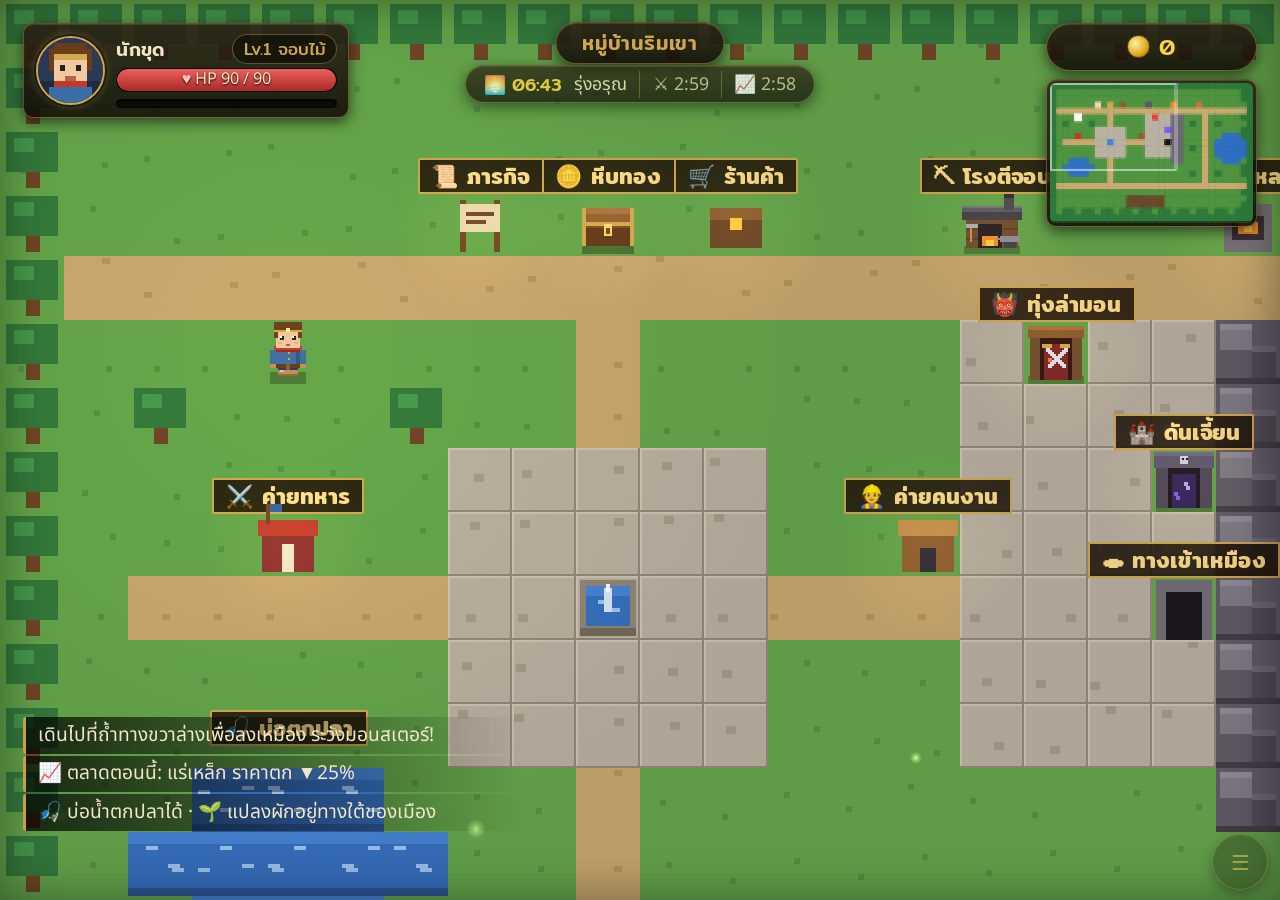
==== commit a3e6528d: "Add files via upload" ====
--- a/222.html
+++ b/222.html
@@ -446,17 +446,30 @@
 {n:'เหมืองลาวา',fl:'#5a3a34',f2:'#4b2f2a',w:'#2a1512',w2:'#3a1e19',r:'#9a6a5a',rh:'#c08a74',rd:'#7a4d3e'}];
 let Z=ZN[0];
 function mine(f){W=32;H=22;where='mine';floor=f;hits={};map=[];const zi=Math.min(2,Math.ceil(f/5)-1),boss=f%5==0;Z=ZN[zi];
- const pg=ECON.ore*Math.min(.06,Math.max(0,.008*(f-2))),ps=ECON.ore*Math.min(.09,.008+.011*f),lp=zi==0?0:zi==1?.03:.06;
- for(let y=0;y<H;y++){map[y]=[];for(let q=0;q<W;q++){let t=11;
-  if(!q||!y||q==W-1||y==H-1)t=2;
-  else if(boss){if(Math.random()<.05)t=3}
-  else if(Math.random()<.36){const r=Math.random();t=r<pg?6:r<pg+ps?5:r<pg+ps+.10*ECON.ore?4:3}
-  else if(Math.random()<lp)t=17;
-  map[y][q]=t}}
+ const pg=ECON.ore*Math.min(.06,Math.max(0,.008*(f-2))),ps=ECON.ore*Math.min(.09,.008+.011*f),lp=zi==0?0:zi==1?.3:.55;
+ const RI=(a,b)=>a+Math.floor(Math.random()*(b-a+1)),rock=()=>{const r=Math.random();return r<pg?6:r<pg+ps?5:r<pg+ps+.10*ECON.ore?4:3};
+ for(let y=0;y<H;y++){map[y]=[];for(let q=0;q<W;q++)map[y][q]=(!q||!y||q==W-1||y==H-1)?2:11}
+ if(boss){
+  // ลานบอส: โล่งกว้าง มีเสาหินกระจายห่างกัน (เหลือช่องว่างกว้างอย่างน้อย 2 ช่องทุกด้าน)
+  for(let y=5;y<=15;y+=5)for(let q=6;q<=26;q+=5)if(Math.random()<.65){const px=q+RI(0,1),py=y+RI(0,1);if(Math.hypot(px-2.5,py-2.5)>4&&Math.hypot(px-(W-8),py-(H>>1))>3.5)map[py][px]=3}
+ }else{
+  // แมพแบบทางเดินตาราง: ทางเดินกว้าง 2 ช่องทุกเส้น (เดินสะดวก ไม่มีช่องแคบ/มุมเฉียง) คั่นด้วยก้อนหินขนาด 5x4 ที่มีแร่ฝังอยู่
+  const GX=[1,8,15,22,29],GY=[1,7,13,19],inG=(v,a)=>a.some(s=>v>=s&&v<=s+1);
+  for(let y=1;y<H-1;y++)for(let q=1;q<W-1;q++)if(!inG(q,GX)&&!inG(y,GY))map[y][q]=rock();
+  // ทางแนวตั้งบางช่วงถล่ม (ต้องขุดทะลุ) แต่เหลือทางเปิดอย่างน้อย 2 ทางในแต่ละช่วง ทางแนวนอนเปิดตลอด จึงเดินถึงกันทุกจุดได้เสมอ
+  for(let b=0;b<3;b++){const y0=GY[b]+2,y1=GY[b+1]-1;let open=GX.length;
+   for(const i of GX.map((_,k)=>k).sort(()=>Math.random()-.5)){if(open<=2)break;if(Math.random()<.35){open--;for(let y=y0;y<=y1;y++)for(let q=GX[i];q<=GX[i]+1;q++)map[y][q]=rock()}}}
+  // ก้อนหินแต่ละก้อน: อาจมีช่องเว้า 3x2 เปิดออกทางเดินแนวนอน (ที่ซ่อนมอนสเตอร์/จุดขุดแร่) และบ่อลาวาเล็กๆ ฝังอยู่ข้างในที่เปิดไม่ถึงจนกว่าจะขุด
+  for(let bi=0;bi<4;bi++)for(let bj=0;bj<3;bj++){const x0=GX[bi]+2,y0=GY[bj]+2;
+   if(Math.random()<.4){const ny=Math.random()<.5?y0:y0+2;for(let y=ny;y<ny+2;y++)for(let q=x0+1;q<=x0+3;q++)map[y][q]=11}
+   if(Math.random()<lp){const c=[];for(let y=y0+1;y<=y0+2;y++)for(let q=x0+1;q<=x0+3;q++)if(map[y][q]>=3&&map[y][q]<=6&&[[1,0],[-1,0],[0,1],[0,-1]].every(d=>map[y+d[1]][q+d[0]]!=11))c.push([q,y]);
+    if(c.length){const p=c[RI(0,c.length-1)];map[p[1]][p[0]]=17;const n=c.filter(o=>Math.abs(o[0]-p[0])+Math.abs(o[1]-p[1])==1);if(n.length&&Math.random()<.5){const o=n[RI(0,n.length-1)];map[o[1]][o[0]]=17}}}}
+ }
  for(let y=1;y<4;y++)for(let q=1;q<4;q++)map[y][q]=11;
  map[1][1]=12;P={x:2.5,y:2.5};MS=[];
  const bx=W-8,by=H>>1;if(boss){map[by][bx]=11;const h=200+f*40;MS.push({x:bx+.5,y:by+.5,t:f%10==5?'K':'D',b:1,hp:h,mx:h,cd:0,fl:0,sum:0})}
- else{map[3+Math.floor(Math.random()*(H-5))][8+Math.floor(Math.random()*(W-10))]=7;
+ else{const cd=[];for(let y=1;y<H-1;y++)for(let q=8;q<W-1;q++)if(map[y][q]==11&&Math.hypot(q+.5-2.5,y+.5-2.5)>12)cd.push([q,y]);
+  const sp=cd[RI(0,cd.length-1)];map[sp[1]][sp[0]]=7;
   for(let n=0,k=0;n<Math.min(16,Math.round((2+f)*1.7))&&k<800;k++){const q=1+Math.floor(Math.random()*(W-2)),y=1+Math.floor(Math.random()*(H-2));
    if(map[y][q]==11&&Math.hypot(q-2.5,y-2.5)>6){n++;const t=f>=4&&Math.random()<.4?'k':'g',h=t=='k'?40+f*6:20+f*4;MS.push({x:q+.5,y:y+.5,t,hp:h,mx:h,cd:0,fl:0})}}}
  qa('fl',f);toast('ชั้น '+f+' — '+Z.n+(boss?' ⚠ มีบอส!':''))}
@@ -1759,7 +1772,7 @@
    if(map[y][q]==11&&Math.hypot(q+.5-2.5,y+.5-2.5)>6&&!MS.some(m=>Math.hypot(m.x-q-.5,m.y-y-.5)<1.2)){c++;
     const kk=f>=4&&Math.random()<.4?'k':'g',h=kk=='k'?40+f*6:20+f*4;MS.push({x:q+.5,y:y+.5,t:kk,hp:h,mx:h,cd:0,fl:0})}}}
  else if(k=='quiet')MS=[];
- else{oreC(.12);for(let y=1;y<H-1;y++)for(let q=1;q<W-1;q++)if(map[y][q]==11&&Math.hypot(q+.5-2.5,y+.5-2.5)>5&&Math.random()<.04)map[y][q]=17}
+ else{oreC(.12);for(let y=1;y<H-1;y++)for(let q=1;q<W-1;q++)if(map[y][q]==11&&Math.hypot(q+.5-2.5,y+.5-2.5)>5&&Math.random()<.04){let ok=1;for(let j=-1;j<=1;j++)for(let i=-1;i<=1;i++)if((map[y+j]||[])[q+i]==17||(map[y+j]||[])[q+i]==7)ok=0;if(ok)map[y][q]=17}}
  MOD=MODS[k];toast('✨ ชั้นพิเศษ: '+MOD.e+' '+MOD.n)}
 const _mn=mine;mine=function(f){MOD=null;_mn(f);
  try{if(where=='mine'&&f>=2&&f%5!=0&&!String((Z&&Z.n)||'').startsWith('ดันเจี้ยน')&&!(window.IN_HUNT&&IN_HUNT()))applyMod(f)}catch(e){MOD=null}};
@@ -2272,7 +2285,7 @@
 let ON=0,clk=0,phase='idle',stat='',tgt=null,tgtT=0,eng=null,engT=0,noEng=0,noMine=0,leaving=0,leaveWhy='',qT=0,fails=0,pw='town',
     sellT=0,sellTry=0,selling=0,mvT=0,lx=0,ly=0,stuck=0,wanderT=0,wdx=0,wdy=0,bl={},floorKey='',progK='',progT=0,esc=0,
     camping=0,RC=null,lastSig='',lowTrips=0;
-const ses={g0:0,t0:0,tm0:0,trips:0,deaths:0};
+const ses={g0:0,t0:0,tm0:0,trips:0,deaths:0,stucks:0};
 const carried=()=>S.i+S.s+S.g;
 const inSpecial=()=>(window.IN_HUNT&&IN_HUNT())||String((typeof Z!='undefined'&&Z&&Z.n)||'').startsWith('ดันเจี้ยน');
 const hpR=()=>HP/mhp();
@@ -2287,23 +2300,23 @@
 function RT(){
   const sx=Math.floor(P.x),sy=Math.floor(P.y);
   if(RC&&RC.map===map&&RC.sx==sx&&RC.sy==sy&&clk-RC.t<.25)return RC;
-  const n=W*H,d=new Float32Array(n).fill(1e9),pr=new Int32Array(n).fill(-1),mp=new Float32Array(n);
+  const n=W*H,d=new Float64Array(n).fill(1e9),pr=new Int32Array(n).fill(-1),mp=new Float64Array(n);
   if(!map||sx<0||sy<0||sx>=W||sy>=H)return RC={map,sx,sy,t:clk,d,pr,s0:-1};
   for(const m of MS){const a=Math.floor(m.x),b=Math.floor(m.y);for(let j=-1;j<=1;j++)for(let i=-1;i<=1;i++){const u=a+i,v=b+j;if(u>=0&&v>=0&&u<W&&v<H)mp[v*W+u]+=.5}}
-  const s0=sy*W+sx,hp=[[0,s0]];d[s0]=0;
+  const s0=sy*W+sx,hp=[[0,s0]],w_=W,h_=H,M=map,sol=SOL,hs=hits,nb=[0,2,3,4,5].map(q=>q+Math.floor(floor/4)-(S.pick-1)-Math.floor((Math.min(S.lv,40)-1)/3));d[s0]=0;
   const push=(c,i)=>{let k=hp.length;hp.push([c,i]);while(k>0){const p=(k-1)>>1;if(hp[p][0]<=hp[k][0])break;const t=hp[p];hp[p]=hp[k];hp[k]=t;k=p}};
   const pop=()=>{const top=hp[0],last=hp.pop();if(hp.length){hp[0]=last;let k=0;for(;;){const l=2*k+1,r=l+1;let m=k;if(l<hp.length&&hp[l][0]<hp[m][0])m=l;if(r<hp.length&&hp[r][0]<hp[m][0])m=r;if(m==k)break;const t=hp[m];hp[m]=hp[k];hp[k]=t;k=m}}return top};
   while(hp.length){
-    const[c,cur]=pop();if(c>d[cur])continue;
-    const a=cur%W,b=(cur/W)|0,tc=map[b][a];
+    const[c,cur]=pop();if(c>d[cur]+1e-9)continue;
+    const a=cur%w_,b=(cur/w_)|0,tc=M[b][a];
     if(cur!=s0&&(tc==7||tc==8))continue;                 // บันได/ปากทางเป็นปลายทางเท่านั้น
-    for(const[dx,dy]of DIRS){const u=a+dx,v=b+dy;if(u<0||v<0||u>=W||v>=H)continue;
-      const t=map[v][u];let w;
+    for(const[dx,dy]of DIRS){const u=a+dx,v=b+dy;if(u<0||v<0||u>=w_||v>=h_)continue;
+      const t=M[v][u];let w;
       if(t==7||t==8)w=.25;else if(t==12||t==17)continue;
-      else if(t>=3&&t<=6)w=.25+need(t,u,v)*.3;
-      else if(SOL.has(t))continue;else w=.25;
-      const i=v*W+u,nd=c+w+mp[i];
-      if(nd<d[i]){d[i]=nd;pr[i]=cur;push(nd,i)}}}
+      else if(t>=3&&t<=6)w=.25+Math.max(1,Math.max(1,nb[t-3])-(hs[u+','+v]||0))*.3;
+      else if(sol.has(t))continue;else w=.25;
+      const i=v*w_+u,nd=c+w+mp[i];
+      if(nd<d[i]-1e-9){d[i]=nd;pr[i]=cur;push(nd,i)}}}
   return RC={map,sx,sy,t:clk,d,pr,s0}}
 const cost=(R,x,y)=>(x<0||y<0||x>=W||y>=H)?1e9:R.d[y*W+x];
 function stepTo(R,x,y){let c=y*W+x;if(R.s0<0||c==R.s0||R.pr[c]<0)return null;
@@ -2321,10 +2334,20 @@
 function goPoint(K,x,y){const dx=x-P.x,dy=y-P.y,l=Math.hypot(dx,dy)||1;K.ax=dx/l;K.ay=dy/l}
 function toXY(K,R,x,y){const tx=Math.floor(x),ty=Math.floor(y);
   if(tx==Math.floor(P.x)&&ty==Math.floor(P.y)){goPoint(K,x,y);return true}return goTile(K,R,tx,ty)}
-function strike(K,m){const dx=m.x-P.x,dy=m.y-P.y,hz=Math.abs(dx)>=Math.abs(dy);
-  const lat=hz?Math.abs(dy):Math.abs(dx);
-  if(lat>(m.b?1.0:.7)&&Math.hypot(dx,dy)<1.6){if(hz){K.ay=Math.sign(dy)}else{K.ax=Math.sign(dx)}return}   // จัดแนวให้อยู่ในระยะตี
-  face=hz?[Math.sign(dx)||1,0]:[0,Math.sign(dy)||1];K.a=1}
+// เส้นตรงจาก (x0,y0) ไป (x1,y1) ไม่มีหินกั้นไหม
+function los(x0,y0,x1,y1){const d=Math.hypot(x1-x0,y1-y0),n=Math.ceil(d/.25);
+  for(let i=1;i<n;i++){const x=x0+(x1-x0)*i/n,y=y0+(y1-y0)*i/n,tx=Math.floor(x),ty=Math.floor(y);
+    if(tx<0||ty<0||tx>=W||ty>=H||SOL.has(map[ty][tx]))return false}return true}
+// ตีมอนสเตอร์: เลือกหันหน้าทิศที่ตัวมันอยู่ในระยะตี (ด้านหน้า<1.4 / ด้านข้าง<.8, บอส 2 / 1.2) ถ้าเหลื่อมแนวค่อยขยับ แต่เฉพาะเมื่อทางนั้นไม่ใช่กำแพง
+function strike(K,m){const dx=m.x-P.x,dy=m.y-P.y,fr=m.b?2:1.4,lm=m.b?1.2:.8;
+  const H_={f:[Math.sign(dx)||1,0],fw:Math.abs(dx),lt:Math.abs(dy)},V_={f:[0,Math.sign(dy)||1],fw:Math.abs(dy),lt:Math.abs(dx)};
+  const ok=o=>o.fw<fr-.1&&o.lt<lm-.1;
+  let c=ok(H_)&&ok(V_)?(H_.lt<=V_.lt?H_:V_):ok(H_)?H_:ok(V_)?V_:null;
+  if(!c){                                                   // ยังไม่อยู่ในระยะตี: ขยับเข้าไปให้เหลื่อมน้อยลง (ไม่ชนผนัง)
+    c=Math.abs(dx)>=Math.abs(dy)?H_:V_;
+    const mx=c===H_?0:Math.sign(dx),my=c===H_?Math.sign(dy):0;
+    if(c.lt>=lm-.1&&Math.hypot(dx,dy)<1.8&&!solid(Math.floor(P.x+mx*.6),Math.floor(P.y+my*.6))){K.ax=mx;K.ay=my;return}}
+  face=c.f;K.a=1}
 // ---------- เลือกเป้าหมาย ----------
 function pickOre(R,cfg){let best=null;const lim=cfg.reach>0?cfg.reach:1e9;
   for(let y=1;y<H-1;y++)for(let x=1;x<W-1;x++){const t=map[y][x];if(t<4||t>6||banned(x,y))continue;
@@ -2339,10 +2362,11 @@
   if(why=='เลือดต่ำ'){const sig=floor+'|'+(S.tm||0)+'|'+Math.round(MS.reduce((a,m)=>a+m.hp,0));
     lowTrips=sig==lastSig?lowTrips+1:0;lastSig=sig;
     if(lowTrips>=2){stop('🤖 หยุดอัตโนมัติ: เลือดหมดซ้ำที่ชั้น '+floor+' โดยไม่คืบหน้า ลองอัปเกรดจอบ/เลเวลก่อน');return}}
+  if(why=='ไม่เหลืองานในชั้นนี้'||why=='ครบชั้นที่ตั้งไว้')window.__mzSkip=1;      // ชั้นหมดงานแล้ว: รอบหน้าเริ่มชั้นใหม่ ไม่กลับมาชั้นที่ร้าง
   leaving=1;leaveWhy=why;qT=0;ses.trips++;stat='กำลังออกจากเหมือง ('+why+')';Qkey()}
 function stop(msg){if(!ON)return;ON=0;phase='idle';tgt=eng=null;selling=0;leaving=0;camping=0;paint();if(msg)toast(msg)}
 function start(){if(window.__stopFish)__stopFish();ON=1;phase='run';tgt=eng=null;fails=0;leaving=0;camping=0;bl={};lowTrips=0;lastSig='';noMine=0;
-  ses.g0=S.gold;ses.t0=Date.now();ses.tm0=S.tm||0;ses.trips=0;ses.deaths=0;paint();toast('🤖 เปิดผู้ช่วยขุดเหมือง')}
+  ses.g0=S.gold;ses.t0=Date.now();ses.tm0=S.tm||0;ses.trips=0;ses.deaths=0;ses.stucks=0;paint();toast('🤖 เปิดผู้ช่วยขุดเหมือง')}
 window.__setAuto=v=>v?start():stop('🤖 ปิดผู้ช่วยขุดเหมือง');
 // ---------- ลูปหลัก ----------
 window.mouseK=function(dt){
@@ -2360,12 +2384,12 @@
   const K=where=='town'?townTick({},dt):mineTick({},dt);
   // ตรวจติดขัด: สั่งเดินแต่ตัวไม่ขยับ
   if(K&&(K.ax||K.ay)&&!K.a){mvT+=dt;if(mvT>.5){mvT=0;stuck=Math.hypot(P.x-lx,P.y-ly)<.1?stuck+1:0;lx=P.x;ly=P.y}}else{mvT=0;stuck=0;lx=P.x;ly=P.y}
-  if(stuck>=4){stuck=0;if(tgt){ban(tgt.x,tgt.y,25);tgt=null}eng=null;noEng=6;wanderT=1.2;const a=Math.random()*6.283;wdx=Math.cos(a);wdy=Math.sin(a);RC=null}
+  if(stuck>=4){stuck=0;ses.stucks++;try{(window.__stuckLog=window.__stuckLog||[]).push({x:P.x,y:P.y,ph:phase,st:stat,ax:K.ax,ay:K.ay,tgt:tgt&&[tgt.x,tgt.y],fl:floor,w:where});if(window.__stuckLog.length>40)window.__stuckLog.shift()}catch(e){}if(tgt){ban(tgt.x,tgt.y,25);tgt=null}eng=null;noEng=6;wanderT=1.2;const a=Math.random()*6.283;wdx=Math.cos(a);wdy=Math.sin(a);RC=null}
   return K};
 // ---------- ในหมู่บ้าน ----------
 function townTick(K,dt){
   const cfg=CFG(),R=RT();
-  if(MS.length){const[m,d]=near();if(m){phase='fight';stat='ป้องกันหมู่บ้าน';if(d<1.4){strike(K,m);return K}goPoint(K,m.x,m.y);return K}}
+  if(MS.length){const[m,d]=near();if(m){phase='fight';stat='ป้องกันหมู่บ้าน';if(d<1.4){strike(K,m);return K}if(los(P.x,P.y,m.x,m.y))goPoint(K,m.x,m.y);else if(!toXY(K,R,m.x,m.y))goPoint(K,m.x,m.y);return K}}
   if(cfg.sellAt>0&&carried()>0&&sellTry<3){phase='sell';stat='ไปขายแร่ที่ร้านค้า';
     let best=null;
     for(let y=0;y<H;y++)for(let x=0;x<W;x++)if(map[y][x]==9)for(const d of DIRS){const u=x+d[0],v=y+d[1];if(u<0||v<0||u>=W||v>=H)continue;const c=cost(R,u,v);if(c<1e8&&(!best||c<best.c))best={u,v,c,fx:-d[0],fy:-d[1]}}
@@ -2390,7 +2414,8 @@
   if(leaving){stat='กำลังออกจากเหมือง ('+leaveWhy+')';qT+=dt;if(qT>1.2){qT=0;Qkey()}return null}
   const[mm,dd]=near();
   // ชั้นบอส: ถอยก่อนที่บอสจะตีอีก 2 ครั้งติด (ดาเมจบอส = 20 + ชั้น ต่อครั้ง)
-  const retreat=Math.max(cfg.hp/100,(!sp&&floor%5==0)?Math.min(.8,(20+floor)*2.2/mxh):0);
+  const crowd=MS.reduce((a,m)=>a+(Math.hypot(m.x-P.x,m.y-P.y)<3.5?1:0),0);      // ถูกรุมหลายตัว → ถอยเร็วขึ้น
+  const retreat=Math.max(cfg.hp/100+(crowd>=2?Math.min(.2,.08*(crowd-1)):0),(!sp&&floor%5==0)?Math.min(.8,(20+floor)*2.2/mxh):0);
   const camp=hz.camp&&!hz.camp.done&&hz.camp.pool>mxh*.12?hz.camp:null;
   const campC=camp?cost(R,Math.floor(camp.x),Math.floor(camp.y)):1e9;
   // 1) เลือดต่ำ: กองไฟ → หัวใจใกล้ๆ → กลับไปพักที่หมู่บ้าน (เหมืองถูกจำไว้ ไม่ต้องเริ่มชั้นใหม่)
@@ -2415,7 +2440,7 @@
   if(eng&&(!MS.includes(eng)||Math.hypot(eng.x-P.x,eng.y-P.y)>6||r<.4))eng=null;
   if(!eng&&mm&&dd<4.5&&r>.5&&noEng<=0){eng=mm;engT=0}
   if(eng){engT+=dt;if(engT>10){eng=null;noEng=10}
-    else{phase='fight';stat='ไล่ตีมอนสเตอร์';if(Math.hypot(eng.x-P.x,eng.y-P.y)<2.2)goPoint(K,eng.x,eng.y);else if(!toXY(K,R,eng.x,eng.y)){eng=null;noEng=4;return K}return K}}
+    else{phase='fight';stat='ไล่ตีมอนสเตอร์';if(Math.hypot(eng.x-P.x,eng.y-P.y)<2.2&&los(P.x,P.y,eng.x,eng.y))goPoint(K,eng.x,eng.y);else if(!toXY(K,R,eng.x,eng.y)){eng=null;noEng=4;return K}return K}}
   // 5) ขุดแร่ตามความคุ้ม (มูลค่า ÷ เวลาเดิน+เวลาขุด)
   if(tgt){const t=map[tgt.y][tgt.x];tgtT+=dt;
     if(!(t>=4&&t<=6))tgt=null;else if(tgtT>30||cost(R,tgt.x,tgt.y)>=1e8){ban(tgt.x,tgt.y,90);tgt=null}}
@@ -2423,12 +2448,12 @@
   if(tgt){phase='mine';stat='ขุดแร่'+ORE[map[tgt.y][tgt.x]]+' ชั้น '+floor+' · มีแร่ '+carried();
     if(goTile(K,R,tgt.x,tgt.y))return K;ban(tgt.x,tgt.y,30);tgt=null}
   // 6) หมดแร่ที่คุ้ม: ลงบันได / ล่าบอส / ออก
-  if(!sp&&cfg.depth>0&&floor>=cfg.depth){leave('ครบชั้นที่ตั้งไว้');return null}
-  const st=findTile(7);
+  const lim=!sp&&cfg.depth>0&&floor>=cfg.depth;          // ถึงชั้นที่ตั้งไว้: ไม่ลงต่อ แต่ยังกำจัดศัตรู/บอสในชั้นนี้ให้จบก่อน
+  const st=lim?null:findTile(7);
   if(st&&cost(R,st[0],st[1])<1e8){phase='descend';stat='ลงบันไดไปชั้น '+(floor+1);if(goTile(K,R,st[0],st[1]))return K}
   if(MS.length&&mm){phase='fight';stat='ล่าบอส/ศัตรู';
-    if(dd<2.2)goPoint(K,mm.x,mm.y);else if(!toXY(K,R,mm.x,mm.y))goPoint(K,mm.x,mm.y);return K}
-  leave('ไม่เหลืองานในชั้นนี้');return null}
+    if(dd<2.2&&los(P.x,P.y,mm.x,mm.y))goPoint(K,mm.x,mm.y);else if(!toXY(K,R,mm.x,mm.y))goPoint(K,mm.x,mm.y);return K}
+  leave(lim?'ครบชั้นที่ตั้งไว้':'ไม่เหลืองานในชั้นนี้');return null}
 // ---------- ขายของ: เมื่อหน้าต่างร้านเปิด กดขายทั้งหมดแล้วปิด ----------
 setInterval(()=>{if(!ON||!selling||!BL)return;const b=document.querySelector('[data-a="sh-all"]');if(!b)return;
   b.click();selling=0;setTimeout(()=>{dispatchEvent(new KeyboardEvent('keydown',{key:'Escape',code:'Escape'}));sellTry=carried()>0?sellTry:3},350)},400);
@@ -2464,7 +2489,7 @@
 c.style.cssText='pointer-events:auto;width:clamp(48px,14vw,62px);height:clamp(48px,14vw,62px);border-radius:50%;font-size:22px;line-height:1;background:rgba(22,16,11,.75);color:#f1e6c6;border:2px solid #7d5f24;opacity:.8;align-self:flex-end;margin-bottom:6px';
 c.onclick=()=>pn.hidden?op():cl();pad.insertBefore(c,A)}
 addEventListener('keydown',e=>{if(!e.repeat&&!BL&&(e.code=='KeyT'||e.key=='t'||e.key=='T'))(ON?stop('🤖 ปิดผู้ช่วยขุดเหมือง'):start())});
-window.__autoMine={get:()=>({ON,phase,stat,fails,tgt,floor}),cfg:CFG};
+window.__autoMine={get:()=>({ON,phase,stat,fails,tgt,floor,leaveWhy,leaving,stucks:ses.stucks}),cfg:CFG};
 })();
 
 (function(){
@@ -2887,7 +2912,7 @@
         P:dead?{x:2.5,y:2.5}:{x:P.x,y:P.y},mod:window.__mzMod?window.__mzMod():null,heal:window.__mzHeal?window.__mzHeal.get():null}
 }catch(e){}}
 // เก็บตอนออกจากเหมือง (กด Q / ปุ่มออก / ทางออก / หมดสติ) และตอนเซฟอัตโนมัติ / ลงชั้นใหม่
-const _tw=town;town=function(){snap();return _tw.apply(this,arguments)};
+const _tw=town;town=function(){if(window.__mzSkip){window.__mzSkip=0;S.mz=null}else snap();return _tw.apply(this,arguments)};   // __mzSkip: บอทสั่งไม่ต้องจำชั้นนี้ (ขุดจนหมดแล้ว)
 const _sl=sleep;sleep=function(forced){dead=forced?1:0;try{return _sl.apply(this,arguments)}finally{dead=0}};
 const _sv=save;save=function(){snap();return _sv.apply(this,arguments)};
 const _mi=mine;mine=function(){const r=_mi.apply(this,arguments);snap();return r};
@@ -2910,6 +2935,162 @@
   toast('⛏ กลับเข้าเหมืองชั้น '+floor+' — ต่อจากที่ค้างไว้');
   return true};
 })();
+
+// ═══ Visual Effects: เอฟเฟกต์ภาพเสริม (กด V หรือปุ่ม ✨ เพื่อสลับ เต็ม / ประหยัด / ปิด) ═══
+(function(){
+const RMQ=(()=>{try{return matchMedia('(prefers-reduced-motion: reduce)').matches}catch(e){return false}})();
+const LV=()=>{let v=S.vfx;if(v==null)v=window.LOWQ?1:2;if(RMQ&&v>1)v=1;return v};      // 0 ปิด · 1 ประหยัด · 2 เต็ม
+const CL={stone:'184,178,166',iron:'224,160,112',silver:'225,238,255',gold:'255,222,90',fire:'255,150,46',lava:'255,90,24',heal:'110,235,130',red:'255,70,60',white:'255,255,255',gem:'130,220,255',dust:'150,138,120',soul:'190,235,255',pink:'255,122,160'};
+const ORE_C={3:CL.stone,4:CL.iron,5:CL.silver,6:CL.gold};
+const PS=[],LT=[];let tm=0,err=0,shk=0,fl=0,flc='255,255,255',lastHP=HP,ha=0,prevMS=[],mv=0,lx=P.x,ly=P.y,key='',tr=null,vOre=[],vLava=[],vSt=null,sc=0;
+const ac={ore:0,lava:0,st:0,camp:0,smoke:0,mote:0,heart:0,ring:0};
+const rnd=(a,b)=>a+Math.random()*(b-a),pick=a=>a[(Math.random()*a.length)|0],N=n=>Math.max(1,Math.round(n*(LV()==1?.5:1))),mh=new WeakMap();
+const later=(ms,f)=>LT.push({t:ms/1000,f});
+function add(o){if(QUIET||!LV())return;if(PS.length>=(LV()==1?150:300))PS.shift();o.l0=o.l;if(o.r1==null)o.r1=o.r;PS.push(o)}
+const SP={};
+function glow(c){if(SP[c])return SP[c];const k=document.createElement('canvas');k.width=k.height=64;const g=k.getContext('2d'),r=g.createRadialGradient(32,32,0,32,32,32);
+  r.addColorStop(0,'rgba('+c+',1)');r.addColorStop(.4,'rgba('+c+',.45)');r.addColorStop(1,'rgba('+c+',0)');g.fillStyle=r;g.fillRect(0,0,64,64);return SP[c]=k}
+// ---------- ตัวสร้างอนุภาค ----------
+const debris=(X,Y,c,n,sp)=>{for(let i=0,m=N(n);i<m;i++){const a=rnd(0,6.283),v=rnd(.4,1)*sp;add({k:'sq',x:X,y:Y,vx:Math.cos(a)*v,vy:Math.sin(a)*v-40,g:380,l:rnd(.4,.8),r:rnd(2,4),c})}};
+const sparks=(X,Y,c,n,sp)=>{for(let i=0,m=N(n);i<m;i++){const a=rnd(0,6.283),v=rnd(.3,1)*sp;add({k:'spark',x:X,y:Y,vx:Math.cos(a)*v,vy:Math.sin(a)*v,g:160,d:2.2,l:rnd(.25,.5),r:1.6,c})}};
+const ring=(X,Y,c,r0,r1,l,w)=>add({k:'ring',x:X,y:Y,l,r:r0,r1,c,w:w||2});
+const puff=(X,Y,c,r0,r1,l,vy,vx)=>add({k:'puff',x:X,y:Y,vx:vx||0,vy:vy==null?-8:vy,d:1,l,r:r0,r1,c});
+const glint=(X,Y,c,s,l)=>add({k:'glint',x:X,y:Y,l:l||.5,r:s,c});
+const glw=(X,Y,c,r0,r1,l,a)=>add({k:'glow',x:X,y:Y,l,r:r0,r1,c,a:a==null?.8:a});
+const plus=(X,Y)=>add({k:'plus',x:X,y:Y,vx:rnd(-6,6),vy:rnd(-34,-22),l:.9,r:rnd(3,4),c:CL.heal});
+const coin=(X,Y)=>add({k:'coin',x:X,y:Y,vx:rnd(-55,55),vy:rnd(-170,-100),g:430,l:1.1,r:4,c:CL.gold});
+const conf=(X,Y)=>add({k:'conf',x:X,y:Y,vx:rnd(-100,100),vy:rnd(-190,-90),g:260,d:1.1,l:rnd(1,1.6),r:rnd(2,4),c:pick([CL.gold,CL.pink,CL.heal,CL.gem,CL.white])});
+const gem=(X,Y,c)=>add({k:'gem',x:X,y:Y,vx:rnd(-60,60),vy:rnd(-90,-30),l:1,r:3,c});
+const mote=(X,Y,c,vx,vy,l,r)=>add({k:'mote',x:X,y:Y,vx,vy,l,r,c});
+const flash=(c,a)=>{if(RMQ)return;flc=c;fl=Math.max(fl,a)},shake=a=>{if(!RMQ)shk=Math.max(shk,a)};
+// ---------- เหตุการณ์ในเกม ----------
+function oreFx(t,broke,tx,ty){const X=(tx+.5)*T,Y=(ty+.5)*T,c=ORE_C[t];
+  if(!broke){debris(X,Y,c,3,70);sparks(X,Y,t>3?c:CL.white,t>3?4:2,110);if(t>3)glint(X+rnd(-8,8),Y+rnd(-8,8),c,6,.35);return}
+  if(t==3){puff(X,Y,CL.dust,5,18,.55,-10);puff(X+6,Y+2,CL.stone,4,14,.5,-8);debris(X,Y,c,10,110);return}
+  debris(X,Y,c,8,110);sparks(X,Y,c,14,170);ring(X,Y,c,4,26+t*3,.45,3);glw(X,Y,c,10,44,.5,.9);
+  for(let i=0,m=N(3);i<m;i++)glint(X+rnd(-12,12),Y+rnd(-12,12),c,rnd(6,10),rnd(.45,.8));
+  for(let i=0,m=N(t-3);i<m;i++)gem(X,Y,c);
+  if(t==6){ring(X,Y,CL.white,2,40,.55,2);flash('255,230,120',.12)}}
+function hitFx(m){const X=m.x*T,Y=m.y*T-4;sparks(X,Y,CL.white,6,140);glint(X,Y,'255,235,170',9,.3);ring(X,Y,'255,235,170',3,15,.25,2);if(m.b)shake(.08)}
+function deathFx(m){const X=m.x*T,Y=m.y*T,c=m.t=='k'?'225,225,225':m.t=='b'?'160,100,210':m.b?'230,80,60':'110,200,110';
+  puff(X,Y,CL.dust,6,24,.6,-12);puff(X-5,Y+3,CL.stone,4,16,.5,-8);debris(X,Y,c,10,130);ring(X,Y,c,4,30,.4,3);
+  for(let i=0,n=N(3);i<n;i++)add({k:'glow',x:X+rnd(-6,6),y:Y,vx:rnd(-8,8),vy:rnd(-55,-35),l:.9,r:4,r1:9,c:CL.soul,a:.8});
+  if(m.b){for(let i=0;i<3;i++)later(i*160,()=>ring(X,Y,i==1?CL.white:c,6,120+i*30,.7,4));sparks(X,Y,CL.gold,34,260);glw(X,Y,CL.gold,20,130,.7,.9);flash('255,240,200',.45);shake(.35)}}
+const coinShower=()=>{const X=P.x*T,Y=P.y*T-8;for(let i=0,n=N(10);i<n;i++)coin(X,Y);ring(X,Y,CL.gold,4,34,.5,3);sparks(X,Y,CL.gold,12,150)};
+const confetti=()=>{const X=P.x*T,Y=P.y*T-8;for(let i=0,n=N(26);i<n;i++)conf(X,Y);ring(X,Y,CL.white,4,40,.5,2);glw(X,Y,CL.gold,10,60,.5,.7)};
+// act: ตรวจว่าตีหิน/แร่แล้วแตกหรือไม่
+const _ac=act;act=function(){const tx=Math.floor(P.x+face[0]*.8),ty=Math.floor(P.y+face[1]*.8),ok=tx>=0&&ty>=0&&tx<W&&ty<H,b4=ok?map[ty][tx]:0;
+  _ac.apply(this,arguments);
+  try{if(ok&&!QUIET&&where=='mine'&&b4>=3&&b4<=6)oreFx(b4,map[ty][tx]!=b4,tx,ty)}catch(e){}};
+const _tt=toast;toast=function(m){_tt(m);try{if(QUIET||!LV())return;const s=String(m);
+  if(/ขายได้|ขาย.*ทอง/.test(s))coinShower();
+  else if(/สำเร็จ/.test(s))confetti();
+  else if(/หลอมได้|รับแร่/.test(s)){const X=P.x*T,Y=P.y*T-8;sparks(X,Y,CL.fire,16,170);ring(X,Y,CL.gold,4,30,.45,2);glint(X,Y,CL.gold,9,.5)}}catch(e){}};
+// ---------- ตรวจการเปลี่ยนแปลงทุกเฟรม ----------
+function scan(dt){
+  const k=where+'|'+floor;
+  if(k!=key){key=k;PS.length=0;LT.length=0;vOre=[];vLava=[];vSt=null;sc=9;prevMS=[];tr={t:0,boss:where=='mine'&&floor>0&&floor%5==0,txt:where=='mine'?'ชั้น '+floor:'',zone:where=='mine'&&typeof Z!='undefined'&&Z?Z.n||'':''};lastHP=HP}
+  for(const m of MS){const h=mh.get(m);if(h!==undefined&&m.hp<h-.5)hitFx(m);mh.set(m,m.hp)}
+  for(const m of prevMS)if(!MS.includes(m)&&m.hp<=0)deathFx(m);prevMS=MS.slice();
+  const d=HP-lastHP;lastHP=HP,X=P.x*T,Y=P.y*T;
+  if(d<-1){sparks(X,Y,CL.red,10,150);ring(X,Y,CL.red,6,30,.35,3)}
+  if(d>0){ha+=d;for(let i=0;i<4&&ha>=5;i++){ha-=5;plus(X+rnd(-10,10),Y-6)}if(ha>20)ha=0;if(d>=8){ring(X,Y,CL.heal,6,34,.5,2);glw(X,Y,CL.heal,8,40,.5,.7)}}
+  const mvd=Math.hypot(P.x-lx,P.y-ly)*T;lx=P.x;ly=P.y;
+  if(mvd<40){mv+=mvd;if(mv>15){mv=0;if(where=='mine'||where=='town')puff(X+rnd(-3,3),Y+9,where=='mine'?CL.dust:'170,160,130',2,7,.4,-6)}}
+  // รายการแร่/ลาวา/บันไดที่อยู่ในจอ (สแกนทุก ~0.3 วิ)
+  sc+=dt;if(sc>.3){sc=0;vOre=[];vLava=[];vSt=null;
+    if(where=='mine'&&map){const i0=Math.max(0,Math.floor(CX/T)-1),i1=Math.min(W-1,Math.floor((CX+VW)/T)+1),j0=Math.max(0,Math.floor(CY/T)-1),j1=Math.min(H-1,Math.floor((CY+VH)/T)+1);
+      for(let j=j0;j<=j1;j++)for(let i=i0;i<=i1;i++){const t=map[j][i];if(t>=4&&t<=6)vOre.push([i,j,t]);else if(t==17)vLava.push([i,j]);else if(t==7)vSt=[i,j]}}}
+  const lv=LV(),hz=window.__mzHeal&&__mzHeal.ref?__mzHeal.ref():null;
+  // แร่ระยิบระยับ
+  if((ac.ore+=dt)>(lv>1?.35:.8)&&vOre.length){ac.ore=0;const o=pick(vOre);glint((o[0]+rnd(.2,.8))*T,(o[1]+rnd(.2,.8))*T,ORE_C[o[2]],rnd(4,7),.6)}
+  // ลาวา: ประกายไฟลอย
+  if((ac.lava+=dt)>(lv>1?.14:.35)&&vLava.length){ac.lava=0;const o=pick(vLava);mote((o[0]+rnd(.2,.8))*T,(o[1]+.3)*T,CL.fire,rnd(-6,6),rnd(-46,-26),rnd(.7,1.2),rnd(1.4,2.4))}
+  // บันได: ประกายลอยขึ้น + วงแหวนเรียกสายตา
+  if(vSt){if((ac.st+=dt)>.22){ac.st=0;mote((vSt[0]+rnd(.2,.8))*T,(vSt[1]+.7)*T,CL.gem,rnd(-4,4),rnd(-34,-18),rnd(.8,1.3),rnd(1.2,2))}
+    if((ac.ring+=dt)>1.5){ac.ring=0;ring((vSt[0]+.5)*T,(vSt[1]+.6)*T,CL.gem,3,20,.9,2)}}
+  // กองไฟ + หัวใจ
+  if(where=='mine'&&hz){const c=hz.camp;
+    if(c){const cx=c.x*T,cy=c.y*T;
+      if(!c.done&&(ac.camp+=dt)>(lv>1?.08:.2)){ac.camp=0;mote(cx+rnd(-5,5),cy-6,CL.fire,rnd(-10,10),rnd(-70,-40),rnd(.7,1.1),rnd(1.4,2.4))}
+      if((ac.smoke+=dt)>.45){ac.smoke=0;puff(cx+rnd(-3,3),cy-14,c.done?CL.dust:'110,100,92',3,10,1.1,-16,rnd(-4,4))}}
+    if(hz.pu.length&&(ac.heart+=dt)>.3){ac.heart=0;const p=pick(hz.pu);glint(p.x*T+rnd(-8,8),p.y*T+rnd(-8,6),'255,170,190',5,.5)}}
+  // ฝุ่นละอองลอยในอากาศ
+  if(lv>1&&(ac.mote+=dt)>.22){ac.mote=0;let n=0;for(const p of PS)if(p.k=='mote'&&p.amb)n++;
+    if(n<26)add({k:'mote',amb:1,x:rnd(CX,CX+VW),y:rnd(CY,CY+VH),vx:rnd(-5,5),vy:rnd(-7,-1),l:rnd(3,5.5),r:rnd(1.2,2.4),c:where=='mine'?'255,214,150':'255,246,200'})}
+  // ตัวจับเวลาหน่วง
+  for(let i=LT.length-1;i>=0;i--){LT[i].t-=dt;if(LT[i].t<=0){const f=LT[i].f;LT.splice(i,1);try{f()}catch(e){}}}
+  if(tr)tr.t+=dt;if(fl>0)fl-=dt*1.6;if(shk>0)shk-=dt;
+}
+function step(dt){const px=P.x*T,py=P.y*T-4;
+  for(let i=PS.length-1;i>=0;i--){const p=PS[i];p.l-=dt;
+    if(p.l<=0){if(p.k=='gem')glint(px,py,p.c,6,.35);PS.splice(i,1);continue}
+    if(p.k=='gem'){const dx=px-p.x,dy=py-p.y,dd=Math.hypot(dx,dy)||1,a=300+900*(1-p.l/p.l0);p.vx+=dx/dd*a*dt;p.vy+=dy/dd*a*dt;p.vx*=1-3*dt;p.vy*=1-3*dt;if(dd<7)p.l=Math.min(p.l,.001)}
+    else{if(p.g)p.vy+=p.g*dt;if(p.d){const f=Math.max(0,1-p.d*dt);p.vx*=f;p.vy*=f}}
+    p.x+=p.vx*dt;p.y+=p.vy*dt}}
+// ---------- วาด ----------
+function drawWorld(){
+  const A=1;x.save();
+  // วงฟันดาบ เมื่อมีมอนสเตอร์อยู่ใกล้
+  if(swing>0&&MS.some(m=>Math.hypot(m.x-P.x,m.y-P.y)<2.4)){const p=1-swing/.18,a0=Math.atan2(face[1],face[0])-1.0,px=P.x*T,py=P.y*T;
+    x.globalCompositeOperation='lighter';x.lineCap='round';
+    x.globalAlpha=(1-p)*.85;x.strokeStyle='rgb(255,244,200)';x.lineWidth=4*(1-p)+1.5;x.beginPath();x.arc(px,py,21,a0,a0+2*Math.min(1,p*1.6));x.stroke();
+    x.globalAlpha=(1-p)*.4;x.strokeStyle='rgb(255,200,110)';x.lineWidth=7*(1-p)+2;x.beginPath();x.arc(px,py,19,a0,a0+2*Math.min(1,p*1.6));x.stroke()}
+  x.globalCompositeOperation='source-over';
+  for(const p of PS){const f=p.l/p.l0,r=p.r+(p.r1-p.r)*(1-f);
+    if(p.k=='sq'){x.globalAlpha=Math.min(1,f*2.5);x.fillStyle='rgb('+p.c+')';const s=p.r*(.5+f*.5);x.fillRect(Math.round(p.x-s/2),Math.round(p.y-s/2),s,s)}
+    else if(p.k=='puff'){x.globalAlpha=.4*f;x.fillStyle='rgb('+p.c+')';x.beginPath();x.arc(p.x,p.y,r,0,6.283);x.fill()}
+    else if(p.k=='plus'){x.globalAlpha=Math.min(1,f*2);x.fillStyle='rgb('+p.c+')';x.fillRect(Math.round(p.x-p.r/2),Math.round(p.y-1),p.r,2);x.fillRect(Math.round(p.x-1),Math.round(p.y-p.r/2),2,p.r)}
+    else if(p.k=='coin'){const w=Math.abs(Math.cos(tm*9+p.x))*p.r+.8;x.globalAlpha=Math.min(1,f*3);x.fillStyle='rgb('+p.c+')';x.fillRect(Math.round(p.x-w),Math.round(p.y-p.r),w*2,p.r*2);x.fillStyle='rgba(255,255,255,.6)';x.fillRect(Math.round(p.x-w),Math.round(p.y-p.r),Math.max(1,w*.6),p.r*2)}
+    else if(p.k=='conf'){const w=Math.abs(Math.cos(tm*8+p.x*.1))*p.r+.6;x.globalAlpha=Math.min(1,f*2.5);x.fillStyle='rgb('+p.c+')';x.fillRect(Math.round(p.x-w),Math.round(p.y-p.r/2),w*2,p.r)}}
+  x.globalCompositeOperation='lighter';
+  // แสงลาวา / ลำแสงบันได / แสงใต้หัวใจ
+  for(const o of vLava){x.globalAlpha=1;x.fillStyle='rgba(255,90,24,'+(.1+.07*Math.sin(tm*3+o[0]*1.7+o[1]))+')';x.fillRect(o[0]*T-5,o[1]*T-5,T+10,T+10)}
+  if(vSt){const sx=(vSt[0]+.5)*T,sy=vSt[1]*T,pu=.75+.25*Math.sin(tm*3),g=x.createLinearGradient(0,sy,0,sy-62);g.addColorStop(0,'rgba(150,220,255,'+.3*pu+')');g.addColorStop(1,'rgba(150,220,255,0)');
+    x.globalAlpha=1;x.fillStyle=g;x.fillRect(sx-9,sy-62,18,62);x.globalAlpha=.7*pu;x.drawImage(glow(CL.gem),sx-26,sy+T/2-26,52,52)}
+  const hz=window.__mzHeal&&__mzHeal.ref&&where=='mine'?__mzHeal.ref():null;
+  if(hz){for(const p of hz.pu){x.globalAlpha=(.45+.2*Math.sin(tm*5+p.x))*Math.min(1,p.t/3);x.drawImage(glow(CL.pink),p.x*T-17,p.y*T-12,34,34)}
+    if(hz.camp&&!hz.camp.done){x.globalAlpha=.5+.15*Math.sin(tm*9);x.drawImage(glow(CL.fire),hz.camp.x*T-34,hz.camp.y*T-30,68,68)}}
+  for(const p of PS){const f=p.l/p.l0,r=p.r+(p.r1-p.r)*(1-f);
+    if(p.k=='spark'){x.globalAlpha=Math.min(1,f*2.5);x.strokeStyle='rgb('+p.c+')';x.lineWidth=p.r;x.beginPath();x.moveTo(p.x,p.y);x.lineTo(p.x-p.vx*.045,p.y-p.vy*.045);x.stroke()}
+    else if(p.k=='glow'){x.globalAlpha=Math.min(1,f*1.5)*(p.a==null?1:p.a);x.drawImage(glow(p.c),p.x-r,p.y-r,r*2,r*2)}
+    else if(p.k=='ring'){x.globalAlpha=f;x.strokeStyle='rgb('+p.c+')';x.lineWidth=(p.w||2)*f+.5;x.beginPath();x.arc(p.x,p.y,r,0,6.283);x.stroke()}
+    else if(p.k=='glint'){const e=Math.sin(Math.PI*(1-f)),s=p.r*e;x.globalAlpha=Math.min(1,e*1.4);x.drawImage(glow(p.c),p.x-s*1.4,p.y-s*1.4,s*2.8,s*2.8);x.fillStyle='#fff';x.fillRect(Math.round(p.x-s),Math.round(p.y),s*2,1.5);x.fillRect(Math.round(p.x),Math.round(p.y-s),1.5,s*2)}
+    else if(p.k=='gem'){x.globalAlpha=1;x.drawImage(glow(p.c),p.x-6,p.y-6,12,12);x.fillStyle='#fff';x.fillRect(Math.round(p.x-1),Math.round(p.y-1),2,2)}
+    else if(p.k=='mote'){x.globalAlpha=Math.sin(Math.PI*(1-f))*.6;x.drawImage(glow(p.c),p.x-p.r*2.2,p.y-p.r*2.2,p.r*4.4,p.r*4.4)}}
+  x.restore()}
+function drawScreen(dt){
+  const cw=cv.width,ch=cv.height,sz=Math.max(cw,ch);x.save();x.setTransform(1,0,0,1,0,0);x.globalCompositeOperation='source-over';
+  // เลือดต่ำ: ขอบจอแดงเต้นเป็นจังหวะ
+  if(where=='mine'&&HP>0&&HP<mhp()*.3){const k=1-HP/(mhp()*.3),a=(RMQ?.6:.5+.5*Math.sin(tm*5))*.3*k,g=x.createRadialGradient(cw/2,ch/2,sz*.28,cw/2,ch/2,sz*.7);g.addColorStop(0,'rgba(200,20,20,0)');g.addColorStop(1,'rgba(200,20,20,'+a+')');x.globalAlpha=1;x.fillStyle=g;x.fillRect(0,0,cw,ch)}
+  if(fl>0){x.globalAlpha=1;x.fillStyle='rgba('+flc+','+Math.min(.6,fl)+')';x.fillRect(0,0,cw,ch)}
+  // เปลี่ยนชั้น: วงกลมเปิดจากความมืด + ป้ายชื่อชั้น
+  if(tr&&tr.t<2.2){const t=tr.t;
+    if(t<.7){const r0=sz*Math.min(1,t/.6)*.85,g=x.createRadialGradient(cw/2,ch/2,r0,cw/2,ch/2,r0+sz*.25);g.addColorStop(0,'rgba(0,0,0,0)');g.addColorStop(1,'rgba(0,0,0,'+(t<.1?1:.97)+')');x.globalAlpha=1;x.fillStyle=g;x.fillRect(0,0,cw,ch)}
+    if(tr.txt&&t>.3&&t<2.1){const a=Math.min(1,(t-.3)/.3)*Math.min(1,(2.1-t)/.5),fs=Math.round(cv.width/640*26),ff=(getComputedStyle(document.documentElement).getPropertyValue('--hd')||'').trim()||'sans-serif',cx=cw/2,cy=ch*.27+(1-Math.min(1,(t-.3)/.4))*10;
+      x.globalAlpha=a;x.textAlign='center';x.textBaseline='middle';x.shadowColor='rgba(0,0,0,.8)';x.shadowBlur=8;
+      x.font='700 '+fs+'px '+ff;x.fillStyle=tr.boss?'#ff7a6a':'#ffe29a';x.fillText(tr.boss?'⚠ '+tr.txt+' · บอส':tr.txt,cx,cy);
+      if(tr.zone){x.font='500 '+Math.round(fs*.55)+'px '+ff;x.fillStyle='#e6dcc0';x.fillText(tr.zone,cx,cy+fs*.95)}
+      x.shadowBlur=0;x.fillStyle=tr.boss?'#ff7a6a':'#ffe29a';const lw=fs*5*Math.min(1,(t-.3)/.5);x.fillRect(cx-lw/2,cy+fs*.52,lw,1.5)}}
+  x.restore();
+  // จอสั่นเพิ่ม (ทับของเดิมเฉพาะตอนที่เอฟเฟกต์ของเราสั่น)
+  if(shk>0){const m=Math.min(.4,shk)*16;cv.style.transform='translate('+((Math.random()-.5)*m).toFixed(1)+'px,'+((Math.random()-.5)*m).toFixed(1)+'px)'}}
+const _dr=draw;draw=function(){_dr();
+  if(!LV()||err>=3)return;
+  const n=performance.now(),dt=Math.min(.05,(n-(draw._t||n))/1000);draw._t=n;tm+=dt;
+  try{scan(dt);step(dt);x.save();x.setTransform(GK,0,0,GK,-CX*GK,-CY*GK);drawWorld();x.restore();drawScreen(dt)}
+  catch(e){err++;PS.length=0;try{x.restore()}catch(_){}try{console.error('vfx',e)}catch(_){}}};
+// ---------- ปุ่มสลับ ----------
+const names=['ปิด','ประหยัด','เต็ม'];
+function paintB(){const b=document.getElementById('vfxb');if(!b)return;const v=LV();b.style.opacity=v==2?'1':v==1?'.65':'.4';b.style.filter=v?'':'grayscale(1)';b.title='เอฟเฟกต์ภาพ: '+names[v]+' (V)'}
+function cycle(){const v=LV();S.vfx=v==2?1:v==1?0:2;if(!S.vfx){PS.length=0;cv.style.transform=''}try{save()}catch(e){}paintB();toast('✨ เอฟเฟกต์ภาพ: '+names[LV()])}
+const hl=document.getElementById('hlp'),vb=document.createElement('button');
+vb.type='button';vb.id='vfxb';vb.textContent='✨';vb.setAttribute('aria-label','เอฟเฟกต์ภาพ');vb.style.pointerEvents='auto';
+if(hl)hl.before(vb);else document.body.appendChild(vb);
+vb.onclick=cycle;paintB();
+addEventListener('keydown',e=>{if(!e.repeat&&!BL&&(e.code=='KeyV'||e.key=='v'||e.key=='V'))cycle()});
+window.__vfx={level:LV,cycle,count:()=>PS.length};
+})();
 </script>
 
 </body>
